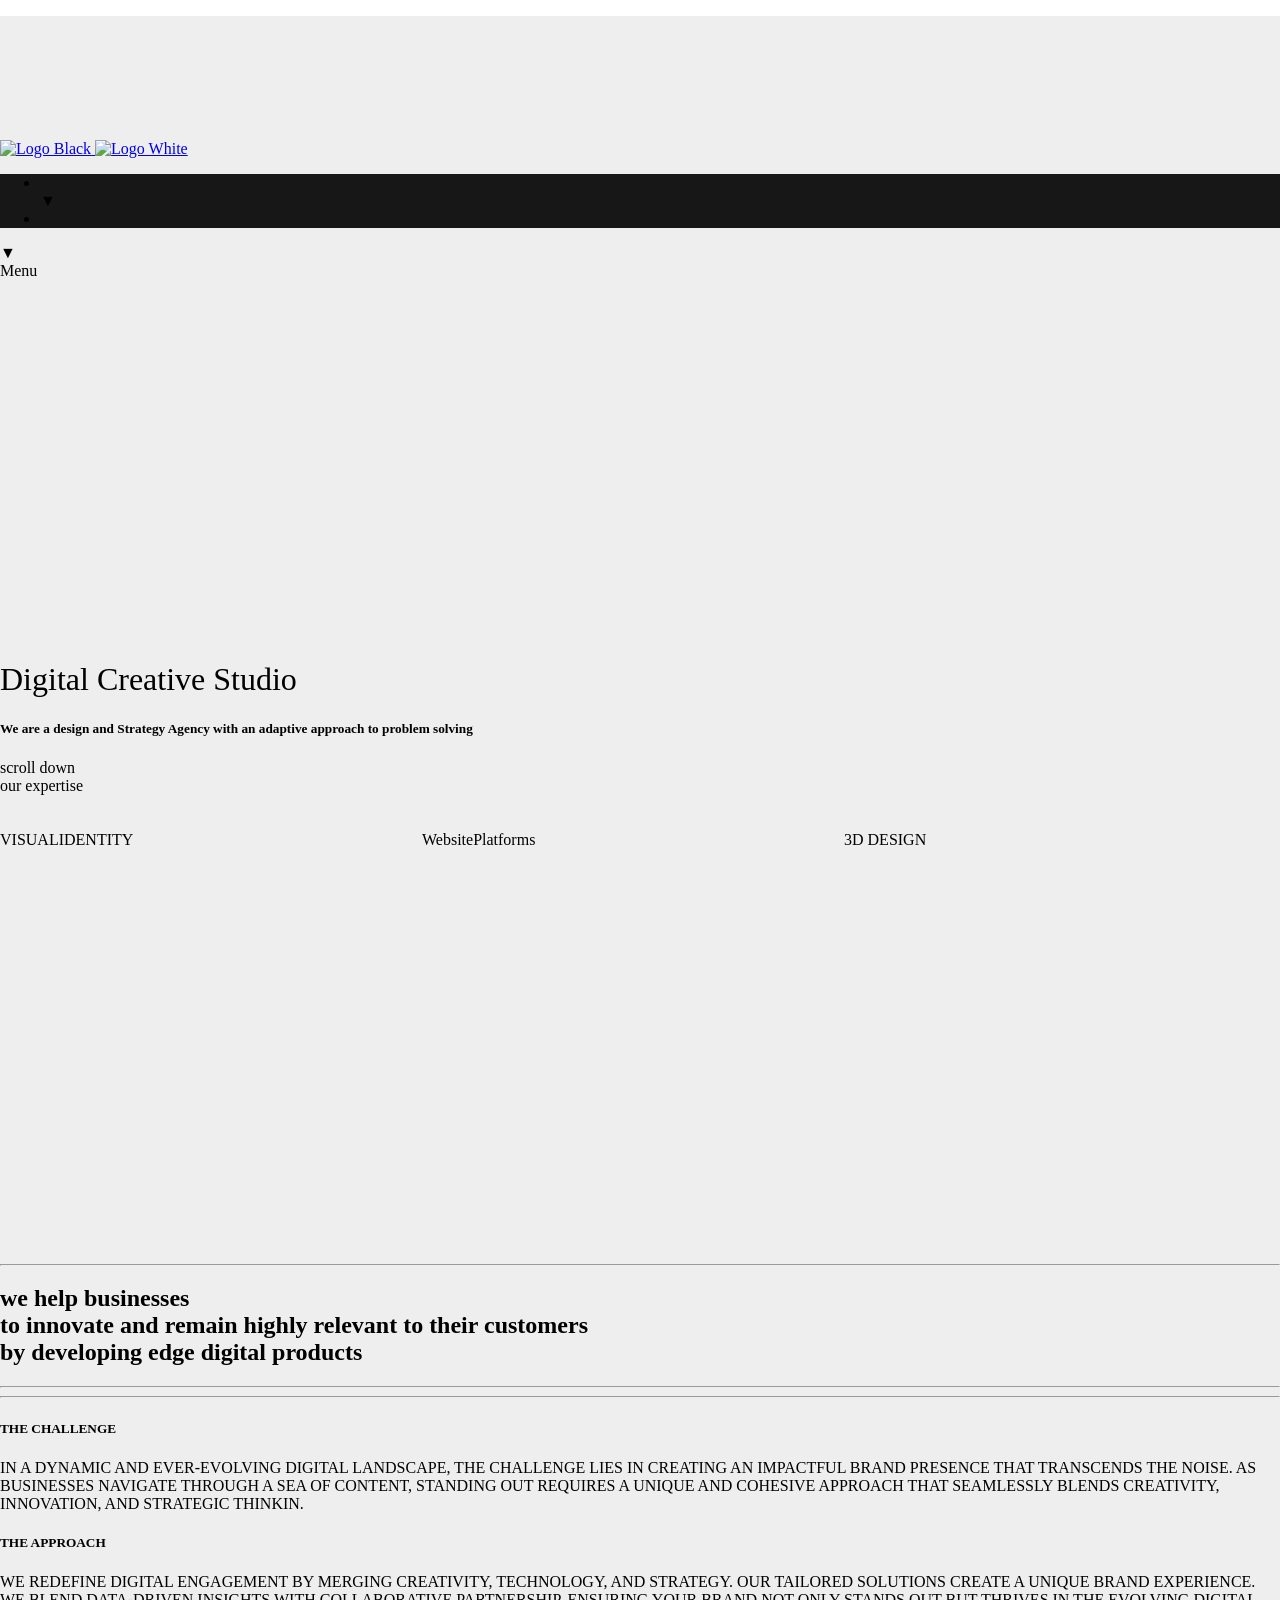
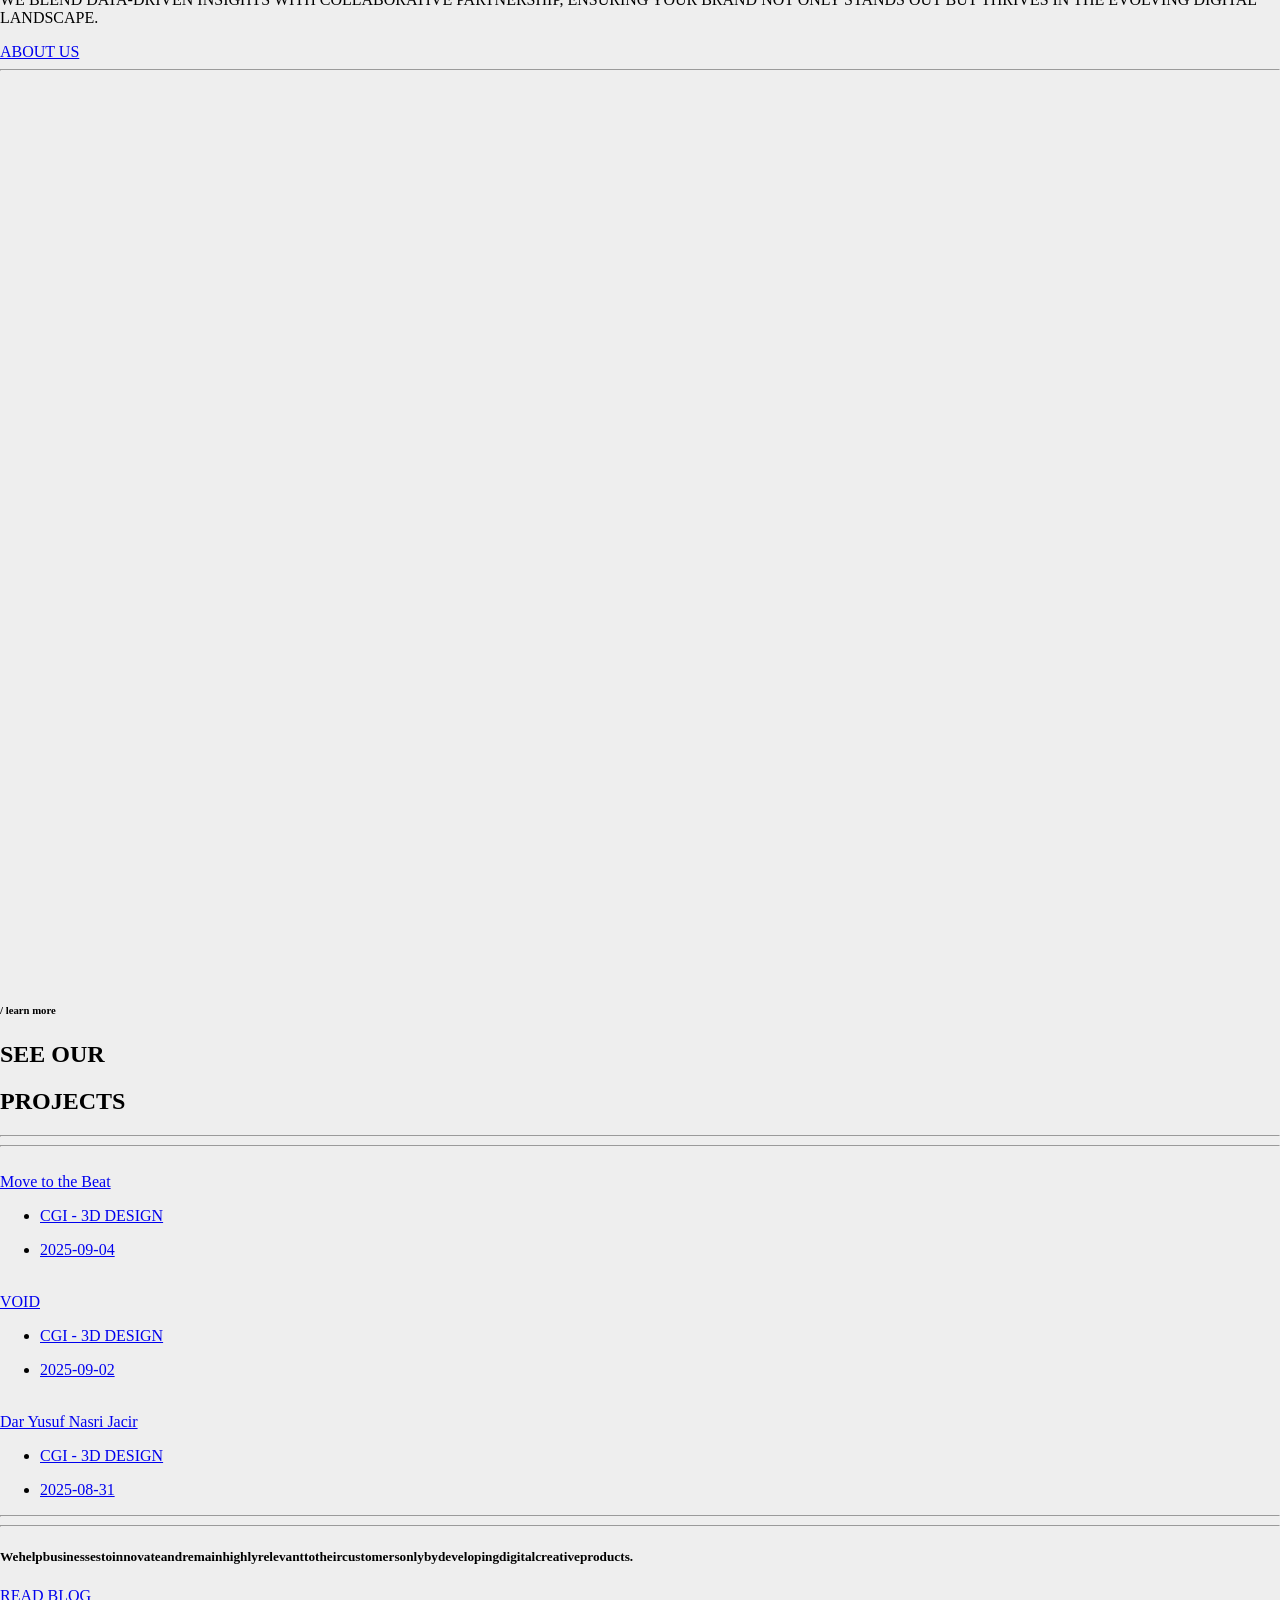
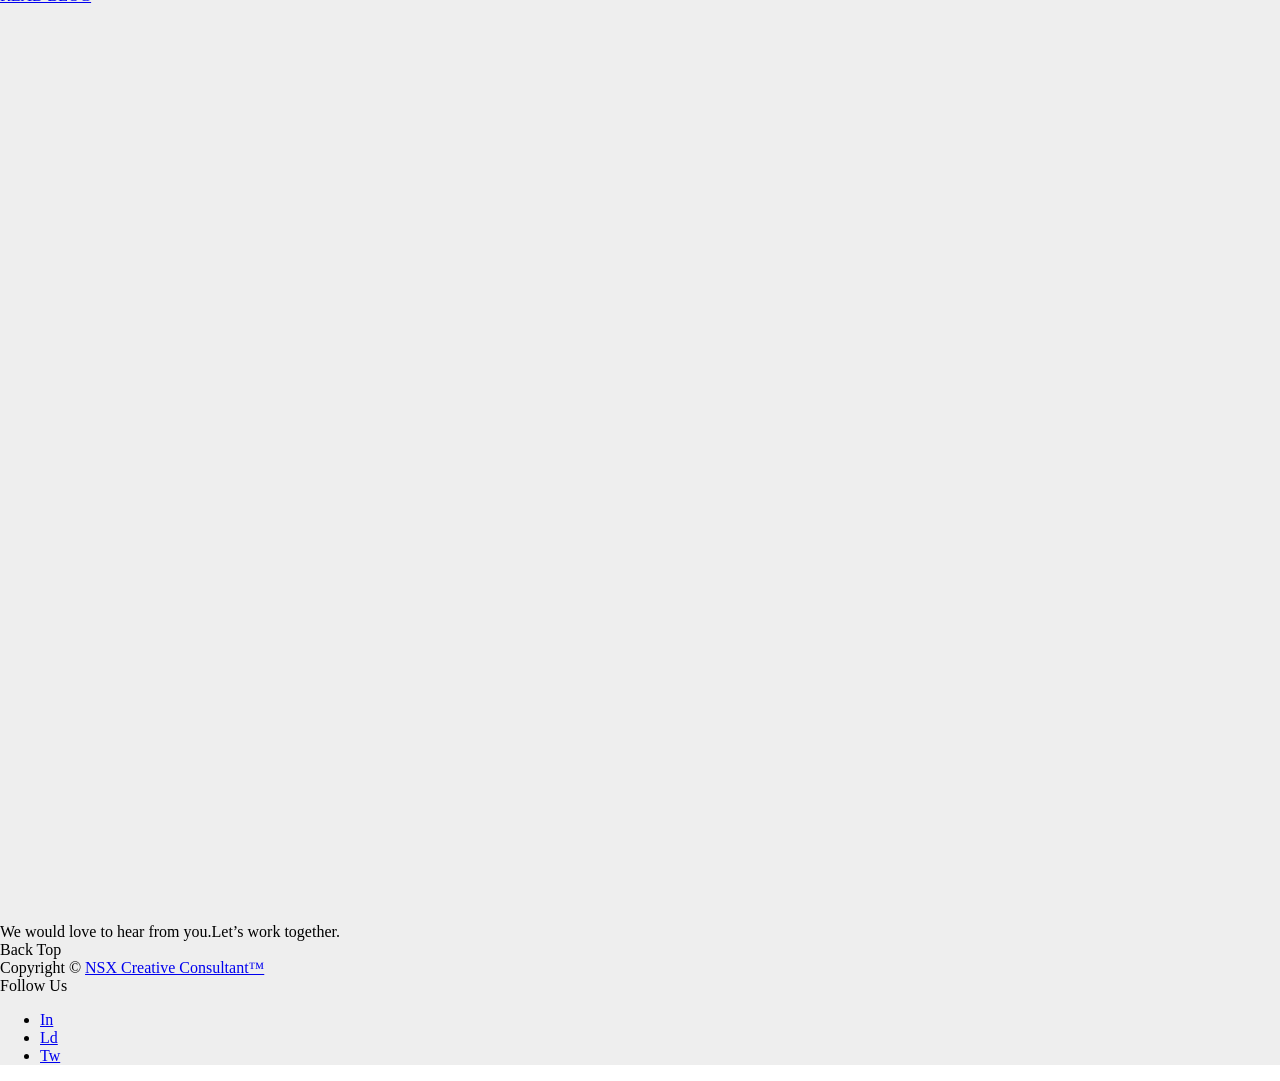
==== index.html @ f280ad97 "Add files via upload" ====
<!DOCTYPE html>
<!-- saved from url=(0024)https://nsxcreative.com/ -->
<html lang="en-US" class="vp-lazyload-enabled js flexbox canvas canvastext webgl no-touch geolocation postmessage no-websqldatabase indexeddb hashchange history draganddrop websockets rgba hsla multiplebgs backgroundsize borderimage borderradius boxshadow textshadow opacity cssanimations csscolumns cssgradients cssreflections csstransforms csstransforms3d csstransitions fontface generatedcontent video audio localstorage sessionstorage webworkers no-applicationcache svg inlinesvg smil svgclippaths" data-lt-installed="true" style="scroll-behavior: smooth;"><head><meta http-equiv="Content-Type" content="text/html; charset=UTF-8">

	
	<meta name="viewport" content="width=device-width, initial-scale=1.0">

	<meta name="robots" content="index, follow, max-image-preview:large, max-snippet:-1, max-video-preview:-1">
<link rel="alternate" href="index.html" hreflang="en">
<link rel="alternate" href="https://nsxcreative.com/es/inicio/" hreflang="es">

	<!-- This site is optimized with the Yoast SEO plugin v26.4 - https://yoast.com/wordpress/plugins/seo/ -->
	<title>Digital Studio | NSXCreative</title>
	<meta name="description" content="We help brands communicate, connect, and stand out through strategic creativity.">
	<link rel="canonical" href="index.html">
	<meta property="og:locale" content="en_US">
	<meta property="og:locale:alternate" content="es_LA">
	<meta property="og:type" content="website">
	<meta property="og:title" content="Digital Studio | NSX Creative">
	<meta property="og:description" content="We help brands communicate, connect, and stand out through strategic creativity.">
	<meta property="og:url" content="https://nsxcreative.com/">
	<meta property="og:site_name" content="NSXCreative">
	<meta property="article:modified_time" content="2025-09-28T17:06:20+00:00">
	<meta property="og:image" content="https://nsxcreative.com/wp-content/uploads/2024/05/LOGONSX.png">
	<meta property="og:image:width" content="1024">
	<meta property="og:image:height" content="1024">
	<meta property="og:image:type" content="image/png">
	<meta name="twitter:card" content="summary_large_image">
	<meta name="twitter:site" content="@NSXcreative">
	<script type="application/ld+json" class="yoast-schema-graph">{"@context":"https://schema.org","@graph":[{"@type":"WebPage","@id":"https://nsxcreative.com/","url":"https://nsxcreative.com/","name":"Digital Studio | NSXCreative","isPartOf":{"@id":"https://nsxcreative.com/#website"},"about":{"@id":"https://nsxcreative.com/#organization"},"primaryImageOfPage":{"@id":"https://nsxcreative.com/#primaryimage"},"image":{"@id":"https://nsxcreative.com/#primaryimage"},"thumbnailUrl":"https://nsxcreative.com/wp-content/uploads/2022/12/hero-bd-copia.jpg","datePublished":"2024-06-11T03:39:34+00:00","dateModified":"2025-09-28T17:06:20+00:00","description":"We help brands communicate, connect, and stand out through strategic creativity.","breadcrumb":{"@id":"https://nsxcreative.com/#breadcrumb"},"inLanguage":"en-US","potentialAction":[{"@type":"ReadAction","target":["https://nsxcreative.com/"]}]},{"@type":"ImageObject","inLanguage":"en-US","@id":"https://nsxcreative.com/#primaryimage","url":"","contentUrl":""},{"@type":"BreadcrumbList","@id":"https://nsxcreative.com/#breadcrumb","itemListElement":[{"@type":"ListItem","position":1,"name":"Portada"}]},{"@type":"WebSite","@id":"https://nsxcreative.com/#website","url":"https://nsxcreative.com/","name":"NSX Creative","description":"NSX Creative Consultant, your premier digital creative agency offering a spectrum of services tailored to elevate your brand&#039;s digital presence. From innovative design and seamless product development to captivating 3D graphics, cutting-edge web design, and dynamic audiovisual development, we bring your visions to life. With a global reach, we collaborate with clients worldwide, delivering exceptional digital solutions crafted to exceed expectations.","publisher":{"@id":"https://nsxcreative.com/#organization"},"alternateName":"NSX Creative Consultant","potentialAction":[{"@type":"SearchAction","target":{"@type":"EntryPoint","urlTemplate":"https://nsxcreative.com/?s={search_term_string}"},"query-input":{"@type":"PropertyValueSpecification","valueRequired":true,"valueName":"search_term_string"}}],"inLanguage":"en-US"},{"@type":"Organization","@id":"https://nsxcreative.com/#organization","name":"NSXCreative","alternateName":"NSX Creative Consultant","url":"https://nsxcreative.com/","logo":{"@type":"ImageObject","inLanguage":"en-US","@id":"https://nsxcreative.com/#/schema/logo/image/","url":"https://nsxcreative.com/wp-content/uploads/2023/12/logo-black.png","contentUrl":"https://nsxcreative.com/wp-content/uploads/2023/12/logo-black.png","width":313,"height":105,"caption":"NSXCreative"},"image":{"@id":"https://nsxcreative.com/#/schema/logo/image/"},"sameAs":["https://x.com/NSXcreative","https://www.instagram.com/nsx_creative_consultant/"]}]}</script>
	<!-- / Yoast SEO plugin. -->


<link rel="dns-prefetch" href="https://fonts.googleapis.com/">
<link rel="dns-prefetch" href="https://www.googletagmanager.com/">
<link rel="alternate" type="application/rss+xml" title="NSXCreative » Feed" href="https://nsxcreative.com/feed/">
<link rel="alternate" type="application/rss+xml" title="NSXCreative » Comments Feed" href="https://nsxcreative.com/comments/feed/">
<link rel="alternate" title="oEmbed (JSON)" type="application/json+oembed" href="https://nsxcreative.com/wp-json/oembed/1.0/embed?url=https%3A%2F%2Fnsxcreative.com%2F">
<link rel="alternate" title="oEmbed (XML)" type="text/xml+oembed" href="https://nsxcreative.com/wp-json/oembed/1.0/embed?url=https%3A%2F%2Fnsxcreative.com%2F&amp;format=xml">
<style id="wp-img-auto-sizes-contain-inline-css">
img:is([sizes=auto i],[sizes^="auto," i]){contain-intrinsic-size:3000px 1500px}
/*# sourceURL=wp-img-auto-sizes-contain-inline-css */
</style>

<style id="cf-frontend-style-inline-css">
@font-face {
	font-family: 'HELVETICA REGULAR';
	font-weight: 400;
	src: url('https://nsxcreative.com/wp-content/uploads/2024/01/Helvetica.ttf') format('truetype');
}
@font-face {
	font-family: 'HELVETICA BOLD';
	font-weight: 300;
	src: url('https://nsxcreative.com/wp-content/uploads/2024/01/Helvetica-Bold.ttf') format('truetype');
}
@font-face {
	font-family: 'INTEGRA REG';
	font-weight: 400;
}
@font-face {
	font-family: 'INTEGRA REG';
	font-weight: 400;
	src: url('https://nsxcreative.com/wp-content/uploads/2024/01/Fontspring-DEMO-integralcf-regular.otf') format('OpenType');
}
@font-face {
	font-family: 'integra';
	font-weight: 400;
	src: url('https://nsxcreative.com/wp-content/uploads/2024/01/Fontspring-DEMO-integralcf-medium.otf') format('OpenType');
}
/*# sourceURL=cf-frontend-style-inline-css */
</style>
<style id="wp-emoji-styles-inline-css">

	img.wp-smiley, img.emoji {
		display: inline !important;
		border: none !important;
		box-shadow: none !important;
		height: 1em !important;
		width: 1em !important;
		margin: 0 0.07em !important;
		vertical-align: -0.1em !important;
		background: none !important;
		padding: 0 !important;
	}
/*# sourceURL=wp-emoji-styles-inline-css */
</style>
<style id="classic-theme-styles-inline-css">
/*! This file is auto-generated */
.wp-block-button__link{color:#fff;background-color:#32373c;border-radius:9999px;box-shadow:none;text-decoration:none;padding:calc(.667em + 2px) calc(1.333em + 2px);font-size:1.125em}.wp-block-file__button{background:#32373c;color:#fff;text-decoration:none}
/*# sourceURL=/wp-includes/css/classic-themes.min.css */
</style>
<link rel="stylesheet" id="visual-portfolio-block-filter-by-category-css" href="./assets/style.css" media="all">
<link rel="stylesheet" id="visual-portfolio-block-pagination-css" href="./assets/style(1).css" media="all">
<link rel="stylesheet" id="visual-portfolio-block-sort-css" href="./assets/style(2).css" media="all">
<style id="global-styles-inline-css">
:root{--wp--preset--aspect-ratio--square: 1;--wp--preset--aspect-ratio--4-3: 4/3;--wp--preset--aspect-ratio--3-4: 3/4;--wp--preset--aspect-ratio--3-2: 3/2;--wp--preset--aspect-ratio--2-3: 2/3;--wp--preset--aspect-ratio--16-9: 16/9;--wp--preset--aspect-ratio--9-16: 9/16;--wp--preset--color--black: #000000;--wp--preset--color--cyan-bluish-gray: #abb8c3;--wp--preset--color--white: #ffffff;--wp--preset--color--pale-pink: #f78da7;--wp--preset--color--vivid-red: #cf2e2e;--wp--preset--color--luminous-vivid-orange: #ff6900;--wp--preset--color--luminous-vivid-amber: #fcb900;--wp--preset--color--light-green-cyan: #7bdcb5;--wp--preset--color--vivid-green-cyan: #00d084;--wp--preset--color--pale-cyan-blue: #8ed1fc;--wp--preset--color--vivid-cyan-blue: #0693e3;--wp--preset--color--vivid-purple: #9b51e0;--wp--preset--gradient--vivid-cyan-blue-to-vivid-purple: linear-gradient(135deg,rgb(6,147,227) 0%,rgb(155,81,224) 100%);--wp--preset--gradient--light-green-cyan-to-vivid-green-cyan: linear-gradient(135deg,rgb(122,220,180) 0%,rgb(0,208,130) 100%);--wp--preset--gradient--luminous-vivid-amber-to-luminous-vivid-orange: linear-gradient(135deg,rgb(252,185,0) 0%,rgb(255,105,0) 100%);--wp--preset--gradient--luminous-vivid-orange-to-vivid-red: linear-gradient(135deg,rgb(255,105,0) 0%,rgb(207,46,46) 100%);--wp--preset--gradient--very-light-gray-to-cyan-bluish-gray: linear-gradient(135deg,rgb(238,238,238) 0%,rgb(169,184,195) 100%);--wp--preset--gradient--cool-to-warm-spectrum: linear-gradient(135deg,rgb(74,234,220) 0%,rgb(151,120,209) 20%,rgb(207,42,186) 40%,rgb(238,44,130) 60%,rgb(251,105,98) 80%,rgb(254,248,76) 100%);--wp--preset--gradient--blush-light-purple: linear-gradient(135deg,rgb(255,206,236) 0%,rgb(152,150,240) 100%);--wp--preset--gradient--blush-bordeaux: linear-gradient(135deg,rgb(254,205,165) 0%,rgb(254,45,45) 50%,rgb(107,0,62) 100%);--wp--preset--gradient--luminous-dusk: linear-gradient(135deg,rgb(255,203,112) 0%,rgb(199,81,192) 50%,rgb(65,88,208) 100%);--wp--preset--gradient--pale-ocean: linear-gradient(135deg,rgb(255,245,203) 0%,rgb(182,227,212) 50%,rgb(51,167,181) 100%);--wp--preset--gradient--electric-grass: linear-gradient(135deg,rgb(202,248,128) 0%,rgb(113,206,126) 100%);--wp--preset--gradient--midnight: linear-gradient(135deg,rgb(2,3,129) 0%,rgb(40,116,252) 100%);--wp--preset--font-size--small: 13px;--wp--preset--font-size--medium: 20px;--wp--preset--font-size--large: 36px;--wp--preset--font-size--x-large: 42px;--wp--preset--spacing--20: 0.44rem;--wp--preset--spacing--30: 0.67rem;--wp--preset--spacing--40: 1rem;--wp--preset--spacing--50: 1.5rem;--wp--preset--spacing--60: 2.25rem;--wp--preset--spacing--70: 3.38rem;--wp--preset--spacing--80: 5.06rem;--wp--preset--shadow--natural: 6px 6px 9px rgba(0, 0, 0, 0.2);--wp--preset--shadow--deep: 12px 12px 50px rgba(0, 0, 0, 0.4);--wp--preset--shadow--sharp: 6px 6px 0px rgba(0, 0, 0, 0.2);--wp--preset--shadow--outlined: 6px 6px 0px -3px rgb(255, 255, 255), 6px 6px rgb(0, 0, 0);--wp--preset--shadow--crisp: 6px 6px 0px rgb(0, 0, 0);}:where(body) { margin: 0; }:where(.is-layout-flex){gap: 0.5em;}:where(.is-layout-grid){gap: 0.5em;}body .is-layout-flex{display: flex;}.is-layout-flex{flex-wrap: wrap;align-items: center;}.is-layout-flex > :is(*, div){margin: 0;}body .is-layout-grid{display: grid;}.is-layout-grid > :is(*, div){margin: 0;}body{padding-top: 0px;padding-right: 0px;padding-bottom: 0px;padding-left: 0px;}:root :where(.wp-element-button, .wp-block-button__link){background-color: #32373c;border-width: 0;color: #fff;font-family: inherit;font-size: inherit;font-style: inherit;font-weight: inherit;letter-spacing: inherit;line-height: inherit;padding-top: calc(0.667em + 2px);padding-right: calc(1.333em + 2px);padding-bottom: calc(0.667em + 2px);padding-left: calc(1.333em + 2px);text-decoration: none;text-transform: inherit;}.has-black-color{color: var(--wp--preset--color--black) !important;}.has-cyan-bluish-gray-color{color: var(--wp--preset--color--cyan-bluish-gray) !important;}.has-white-color{color: var(--wp--preset--color--white) !important;}.has-pale-pink-color{color: var(--wp--preset--color--pale-pink) !important;}.has-vivid-red-color{color: var(--wp--preset--color--vivid-red) !important;}.has-luminous-vivid-orange-color{color: var(--wp--preset--color--luminous-vivid-orange) !important;}.has-luminous-vivid-amber-color{color: var(--wp--preset--color--luminous-vivid-amber) !important;}.has-light-green-cyan-color{color: var(--wp--preset--color--light-green-cyan) !important;}.has-vivid-green-cyan-color{color: var(--wp--preset--color--vivid-green-cyan) !important;}.has-pale-cyan-blue-color{color: var(--wp--preset--color--pale-cyan-blue) !important;}.has-vivid-cyan-blue-color{color: var(--wp--preset--color--vivid-cyan-blue) !important;}.has-vivid-purple-color{color: var(--wp--preset--color--vivid-purple) !important;}.has-black-background-color{background-color: var(--wp--preset--color--black) !important;}.has-cyan-bluish-gray-background-color{background-color: var(--wp--preset--color--cyan-bluish-gray) !important;}.has-white-background-color{background-color: var(--wp--preset--color--white) !important;}.has-pale-pink-background-color{background-color: var(--wp--preset--color--pale-pink) !important;}.has-vivid-red-background-color{background-color: var(--wp--preset--color--vivid-red) !important;}.has-luminous-vivid-orange-background-color{background-color: var(--wp--preset--color--luminous-vivid-orange) !important;}.has-luminous-vivid-amber-background-color{background-color: var(--wp--preset--color--luminous-vivid-amber) !important;}.has-light-green-cyan-background-color{background-color: var(--wp--preset--color--light-green-cyan) !important;}.has-vivid-green-cyan-background-color{background-color: var(--wp--preset--color--vivid-green-cyan) !important;}.has-pale-cyan-blue-background-color{background-color: var(--wp--preset--color--pale-cyan-blue) !important;}.has-vivid-cyan-blue-background-color{background-color: var(--wp--preset--color--vivid-cyan-blue) !important;}.has-vivid-purple-background-color{background-color: var(--wp--preset--color--vivid-purple) !important;}.has-black-border-color{border-color: var(--wp--preset--color--black) !important;}.has-cyan-bluish-gray-border-color{border-color: var(--wp--preset--color--cyan-bluish-gray) !important;}.has-white-border-color{border-color: var(--wp--preset--color--white) !important;}.has-pale-pink-border-color{border-color: var(--wp--preset--color--pale-pink) !important;}.has-vivid-red-border-color{border-color: var(--wp--preset--color--vivid-red) !important;}.has-luminous-vivid-orange-border-color{border-color: var(--wp--preset--color--luminous-vivid-orange) !important;}.has-luminous-vivid-amber-border-color{border-color: var(--wp--preset--color--luminous-vivid-amber) !important;}.has-light-green-cyan-border-color{border-color: var(--wp--preset--color--light-green-cyan) !important;}.has-vivid-green-cyan-border-color{border-color: var(--wp--preset--color--vivid-green-cyan) !important;}.has-pale-cyan-blue-border-color{border-color: var(--wp--preset--color--pale-cyan-blue) !important;}.has-vivid-cyan-blue-border-color{border-color: var(--wp--preset--color--vivid-cyan-blue) !important;}.has-vivid-purple-border-color{border-color: var(--wp--preset--color--vivid-purple) !important;}.has-vivid-cyan-blue-to-vivid-purple-gradient-background{background: var(--wp--preset--gradient--vivid-cyan-blue-to-vivid-purple) !important;}.has-light-green-cyan-to-vivid-green-cyan-gradient-background{background: var(--wp--preset--gradient--light-green-cyan-to-vivid-green-cyan) !important;}.has-luminous-vivid-amber-to-luminous-vivid-orange-gradient-background{background: var(--wp--preset--gradient--luminous-vivid-amber-to-luminous-vivid-orange) !important;}.has-luminous-vivid-orange-to-vivid-red-gradient-background{background: var(--wp--preset--gradient--luminous-vivid-orange-to-vivid-red) !important;}.has-very-light-gray-to-cyan-bluish-gray-gradient-background{background: var(--wp--preset--gradient--very-light-gray-to-cyan-bluish-gray) !important;}.has-cool-to-warm-spectrum-gradient-background{background: var(--wp--preset--gradient--cool-to-warm-spectrum) !important;}.has-blush-light-purple-gradient-background{background: var(--wp--preset--gradient--blush-light-purple) !important;}.has-blush-bordeaux-gradient-background{background: var(--wp--preset--gradient--blush-bordeaux) !important;}.has-luminous-dusk-gradient-background{background: var(--wp--preset--gradient--luminous-dusk) !important;}.has-pale-ocean-gradient-background{background: var(--wp--preset--gradient--pale-ocean) !important;}.has-electric-grass-gradient-background{background: var(--wp--preset--gradient--electric-grass) !important;}.has-midnight-gradient-background{background: var(--wp--preset--gradient--midnight) !important;}.has-small-font-size{font-size: var(--wp--preset--font-size--small) !important;}.has-medium-font-size{font-size: var(--wp--preset--font-size--medium) !important;}.has-large-font-size{font-size: var(--wp--preset--font-size--large) !important;}.has-x-large-font-size{font-size: var(--wp--preset--font-size--x-large) !important;}
:root :where(.wp-block-icon svg){width: 24px;}
:where(.wp-block-post-template.is-layout-flex){gap: 1.25em;}:where(.wp-block-post-template.is-layout-grid){gap: 1.25em;}
:where(.wp-block-term-template.is-layout-flex){gap: 1.25em;}:where(.wp-block-term-template.is-layout-grid){gap: 1.25em;}
:where(.wp-block-columns.is-layout-flex){gap: 2em;}:where(.wp-block-columns.is-layout-grid){gap: 2em;}
:root :where(.wp-block-pullquote){font-size: 1.5em;line-height: 1.6;}
:where(.wp-block-visual-portfolio-loop.is-layout-flex){gap: 1.25em;}:where(.wp-block-visual-portfolio-loop.is-layout-grid){gap: 1.25em;}
/*# sourceURL=global-styles-inline-css */
</style>
<link rel="stylesheet" id="contact-form-7-css" href="./assets/styles.css" media="all">
<link rel="stylesheet" id="harington-content-css" href="./assets/content.css" media="all">
<link rel="stylesheet" id="harington-showcase-css" href="./assets/showcase.css" media="all">
<link rel="stylesheet" id="harington-portfolio-css" href="./assets/portfolio.css" media="all">
<link rel="stylesheet" id="harington-blog-css" href="./assets/blog.css" media="all">
<link rel="stylesheet" id="harington-shortcodes-css" href="./assets/shortcodes.css" media="all">
<link rel="stylesheet" id="harington-assets-css" href="./assets/assets.css" media="all">
<link rel="stylesheet" id="harington-style-wp-css" href="./assets/style-wp.css" media="all">
<link rel="stylesheet" id="harington-page-builders-css" href="./assets/page-builders.css" media="all">
<link rel="stylesheet" id="harington-theme-css" href="./assets/style(3).css" media="all">
<style id="harington-theme-inline-css">
 .slide-title, .hero-title, .next-hero-title, article .post-title, .blog-numbers, .page-numbers, .post-prev-caption, .post-next-caption, .team-member {font-family: "integra"; font-weight: 400; font-style: normal; } p, #ball p, .accordion .accordion-content { font-family: "HELVETICA REGULAR"; font-weight: 400; font-style: normal; } @media all and (min-width: 1025px) { .fullscreen-menu .flexnav li a { font-family: "INTEGRA REG"; font-weight: 400; font-style: normal; } }
/*# sourceURL=harington-theme-inline-css */
</style>
<link rel="stylesheet" id="fontawesome-css" href="./assets/all.min.css" media="all">
<link rel="stylesheet" id="harington-main-font-css" href="./assets/css" media="all">
<link rel="stylesheet" id="harington-secondary-font-css" href="./assets/css(1)" media="all">
<link rel="stylesheet" id="elementor-frontend-css" href="./assets/frontend.min.css" media="all">
<link rel="stylesheet" id="elementor-post-7-css" href="./assets/post-7.css" media="all">
<link rel="stylesheet" id="widget-spacer-css" href="./assets/widget-spacer.min.css" media="all">
<link rel="stylesheet" id="elementor-post-4420-css" href="./assets/post-4420.css" media="all">
<link rel="stylesheet" id="elementor-gf-local-roboto-css" href="./assets/roboto.css" media="all">
<link rel="stylesheet" id="elementor-gf-local-robotoslab-css" href="./assets/robotoslab.css" media="all">
<script id="jquery-core-js" src="./assets/jquery.min.js"></script>
<script id="jquery-migrate-js" src="./assets/jquery-migrate.min.js"></script>
<link rel="https://api.w.org/" href="https://nsxcreative.com/wp-json/"><link rel="alternate" title="JSON" type="application/json" href="https://nsxcreative.com/wp-json/wp/v2/pages/4420"><link rel="EditURI" type="application/rsd+xml" title="RSD" href="https://nsxcreative.com/xmlrpc.php?rsd">
<meta name="generator" content="WordPress 7.0">
<link rel="shortlink" href="index.html">
<meta name="generator" content="Site Kit by Google 1.136.0"><script type="text/javascript">
/* <![CDATA[ */
var VPData = {"version":"3.3.16","pro":false,"__":{"couldnt_retrieve_vp":"Couldn't retrieve Visual Portfolio ID.","pswp_close":"Close (Esc)","pswp_share":"Share","pswp_fs":"Toggle fullscreen","pswp_zoom":"Zoom in\/out","pswp_prev":"Previous (arrow left)","pswp_next":"Next (arrow right)","pswp_share_fb":"Share on Facebook","pswp_share_tw":"Tweet","pswp_share_x":"X","pswp_share_pin":"Pin it","pswp_download":"Download","fancybox_close":"Close","fancybox_next":"Next","fancybox_prev":"Previous","fancybox_error":"The requested content cannot be loaded. <br \/> Please try again later.","fancybox_play_start":"Start slideshow","fancybox_play_stop":"Pause slideshow","fancybox_full_screen":"Full screen","fancybox_thumbs":"Thumbnails","fancybox_download":"Download","fancybox_share":"Share","fancybox_zoom":"Zoom"},"settingsPopupGallery":{"enable_on_wordpress_images":false,"vendor":"fancybox","deep_linking":false,"deep_linking_url_to_share_images":false,"show_arrows":true,"show_counter":true,"show_zoom_button":true,"show_fullscreen_button":true,"show_share_button":true,"show_close_button":true,"show_thumbs":true,"show_download_button":false,"show_slideshow":false,"click_to_zoom":true,"restore_focus":true},"screenSizes":[320,576,768,992,1200]};
/* ]]> */
</script>
		<noscript>
			<style type="text/css">
				.vp-portfolio__preloader-wrap{display:none}.vp-portfolio__filter-wrap,.vp-portfolio__items-wrap,.vp-portfolio__pagination-wrap,.vp-portfolio__sort-wrap{opacity:1;visibility:visible}.vp-portfolio__item .vp-portfolio__item-img noscript+img,.vp-portfolio__thumbnails-wrap{display:none}
			</style>
		</noscript>
		<meta name="generator" content="Elementor 4.1.4; features: e_font_icon_svg, additional_custom_breakpoints; settings: css_print_method-external, google_font-enabled, font_display-swap">
			<style>
				.e-con.e-parent:nth-of-type(n+4):not(.e-lazyloaded):not(.e-no-lazyload),
				.e-con.e-parent:nth-of-type(n+4):not(.e-lazyloaded):not(.e-no-lazyload) * {
					background-image: none !important;
				}
				@media screen and (max-height: 1024px) {
					.e-con.e-parent:nth-of-type(n+3):not(.e-lazyloaded):not(.e-no-lazyload),
					.e-con.e-parent:nth-of-type(n+3):not(.e-lazyloaded):not(.e-no-lazyload) * {
						background-image: none !important;
					}
				}
				@media screen and (max-height: 640px) {
					.e-con.e-parent:nth-of-type(n+2):not(.e-lazyloaded):not(.e-no-lazyload),
					.e-con.e-parent:nth-of-type(n+2):not(.e-lazyloaded):not(.e-no-lazyload) * {
						background-image: none !important;
					}
				}
			</style>
					<style type="text/css">
			/* If html does not have either class, do not show lazy loaded images. */
			html:not(.vp-lazyload-enabled):not(.js) .vp-lazyload {
				display: none;
			}
		</style>
		<script>
			document.documentElement.classList.add(
				'vp-lazyload-enabled'
			);
		</script>
		<link rel="icon" href="https://nsxcreative.com/wp-content/uploads/2024/01/cropped-favicon-copia-32x32.png" sizes="32x32">
<link rel="icon" href="https://nsxcreative.com/wp-content/uploads/2024/01/cropped-favicon-copia-192x192.png" sizes="192x192">
<link rel="apple-touch-icon" href="https://nsxcreative.com/wp-content/uploads/2024/01/cropped-favicon-copia-180x180.png">
<meta name="msapplication-TileImage" content="https://nsxcreative.com/wp-content/uploads/2024/01/cropped-favicon-copia-270x270.png">
<style id="wp-custom-css">

@media only screen and (max-width: 1466px){
      #hero-caption {
          padding-top: 360px;
      }

}


/* Adjust font size for 'Work' and 'Contact' */
@media (max-width: 768px) {
    /* Target only top-level menu items (Work and Contact) */
    .menu-item a:not(.sub-menu a) {
        font-size: 35px !important; /* Adjust size as needed */
        line-height: 1.2 !important;
    }

    /* Keep submenu items smaller or at a specific size */
    .sub-menu li a {
        font-size: 30px !important; /* Adjust as needed */
    }
}

/* Adjust spacing between submenu items */
@media (max-width: 768px) {
    .sub-menu li {
        margin-bottom: 10px !important; /* Adjust the space between items */
    }
}

/* Adjust the space between 'WORK' and 'VISUAL IDENTITY' */
@media (max-width: 768px) {
    .menu-item-4147 > ul.sub-menu { /* Replace 4147 with your "WORK" item ID if needed */
        margin-top: 16px !important; /* Adjust the space above the submenu */
    }
}

.video-container {
  position: relative;
  width: 100%;
  height: 100vh;
  overflow: hidden;
}

.video-container video {
  position: absolute;
  top: 50%;
  left: 50%;
  min-width: 100%;
  min-height: 100%;
  width: auto;
  height: auto;
  transform: translate(-50%, -50%);
  object-fit: cover;
  z-index: 1;
}

.overlay-content {
  position: relative;
  z-index: 2;
  text-align: center;
  padding-top: 30vh;
}

#comments {
  display: none !important;
}



</style>
<script src="./assets/wp-emoji-release.min.js" defer=""></script></head>

<body class="home wp-singular page-template-default page page-id-4420 wp-embed-responsive wp-theme-harington hero-below-caption disable-ajaxload uppercase-text elementor-default elementor-kit-7 elementor-page elementor-page-4420 e--ua-blink e--ua-chrome e--ua-mac e--ua-webkit header-visible" data-primary-color="#e2e2e2" style="" data-elementor-device-mode="desktop">
		<script>
			(function($) {
				if (!$) {
					return;
				}

				// Previously we added this code on Elementor pages only,
				// but sometimes Lightbox enabled globally and it still conflicting with our galleries.
				// if (!$('.elementor-page').length) {
				//     return;
				// }

				function addDataAttribute($items) {
					$items.find('.vp-portfolio__item a:not([data-elementor-open-lightbox])').each(function () {
						if (/\.(png|jpe?g|gif|svg|webp)(\?.*)?$/i.test(this.href)) {
							this.dataset.elementorOpenLightbox = 'no';
						}
					});
				}

				$(document).on('init.vpf', function(event, vpObject) {
					if ('vpf' !== event.namespace) {
						return;
					}

					addDataAttribute(vpObject.$item);
				});
				$(document).on('addItems.vpf', function(event, vpObject, $items) {
					if ('vpf' !== event.namespace) {
						return;
					}

					addDataAttribute($items);
				});
			})(window.jQuery);
		</script>
		
	<main style="background-color: rgb(238, 238, 238);">
				<!-- Preloader -->
		
		<!--/Preloader -->
		
		<!--Cd-main-content -->
		<div class="preloader-wrap" data-firstline="Stay" data-secondline="Relaxed" style="translate: none; rotate: none; scale: none; transform: translate(0%, -101%); opacity: 0; visibility: hidden;">
						
			<div class="outer">
				<div class="inner"> 
				
					<div class="trackbar">
												
												
						<ul class="preloader-intro" style="translate: none; rotate: none; scale: none; transform: translate(0px, -400px); opacity: 1;">
														<li class="preloader-list">bold</li>
														<li class="preloader-list">brave</li>
														<li class="preloader-list">iconic</li>
														<li class="preloader-list">simple</li>
														<li class="preloader-list">louder</li>
													</ul><div class="loadbar"></div>
					</div>

					<div class="percentage-wrapper"><div class="percentage" id="precent" style="translate: none; rotate: none; scale: none; transform: translate(0px, -10px); opacity: 0;"></div></div>
					
					
				<div class="percentage-intro" style="translate: none; rotate: none; scale: none; transform: translate(0px, -10px); opacity: 0;">Loaded</div></div>
			</div>
			
		</div><div class="cd-index cd-main-content">

		
		
				
				
					<!-- Page Content -->
			<div id="page-content" class="dark-content with-elementor" data-bgcolor="#eeeeee">
		
				<!-- Header -->
		<header class="invert-header classic-menu" data-menucolor="#171717">
			<div id="header-container" style="opacity: 1;">

				<!-- Logo -->
				<div id="logo" class="hide-ball">
					<a class="ajax-link" data-type="page-transition" href="index.html">
						<img class="black-logo" src="./assets/logo-black.png" alt="Logo Black">
						<img class="white-logo" src="./assets/logo-white.png" alt="Logo White">
					</a>
				</div>
				<!--/Logo -->
				
								
							<nav class="menu-main-menu-container" style="background-color: rgb(23, 23, 23);"><div class="nav-height"><div class="outer"><div class="inner"><ul id="menu-main-menu" data-breakpoint="1025" class="flexnav menu with-js opacity lg-screen"><li id="menu-item-4147" class="menu-item menu-item-type-custom menu-item-object-custom menu-item-has-children menu-item-4147 link menu-timeline item-with-ul"><a><div class="before-span" style="translate: none; rotate: none; scale: none; opacity: 0; transform: translate(0px, 120px);"><span data-hover="WORK">WORK</span></div></a>
<ul class="sub-menu" style="display: none;">
	<li id="menu-item-4146" class="menu-item menu-item-type-custom menu-item-object-custom menu-item-4146 link"><a href="visual-identity/index.html">VISUAL IDENTITY</a></li>
	<li id="menu-item-4145" class="menu-item menu-item-type-custom menu-item-object-custom menu-item-4145 link"><a href="web-design/index.html">WEB DESIGN</a></li>
	<li id="menu-item-4144" class="menu-item menu-item-type-custom menu-item-object-custom menu-item-4144 link"><a href="3d-design/index.html">3D DESIGN</a></li>
	<li id="menu-item-4143" class="menu-item menu-item-type-custom menu-item-object-custom menu-item-4143 link"><a href="graphic-design/index.html">GRAPHIC DESIGN</a></li>
</ul>
<span class="touch-button"><i class="navicon">▼</i></span></li>
<li id="menu-item-4154" class="menu-item menu-item-type-post_type menu-item-object-page menu-item-4154 link menu-timeline"><a href="contact/index.html" data-type="page-transition" class="ajax-link"><div class="before-span" style="translate: none; rotate: none; scale: none; opacity: 0; transform: translate(0px, 120px);"><span data-hover="Contact">Contact</span></div></a></li>
</ul></div></div></div></nav>				<!-- Menu Burger -->
				<div class="button-wrap right menu burger-lines">
					<div class="icon-wrap parallax-wrap">
						<div class="button-icon parallax-element">
							<div id="burger-wrapper">
								<div id="menu-burger">
									<span></span>
									<span></span>
									<span></span>
								</div>
							<span class="touch-button"><i class="navicon">▼</i></span></div>
						</div>
					</div>
					<div class="button-text sticky right"><span data-hover="Menu">Menu</span></div>
				</div>
				<!--/Menu Burger -->

											</div>
		</header>
		<!--/Header -->

		
				
		<div id="content-scroll">

		<!-- Main -->
		<div id="main" style="opacity: 1;">
		
		
		
		<!-- Hero Section -->
		<div id="hero">
			<div id="hero-styles">
				<div id="hero-caption" class="content-full-width content-full-width text-align-left indent-title parallax-scroll-caption">
					<div class="inner">
						<div class="hero-title-wrapper">
							<h1 class="hero-title"><span style="translate: none; rotate: none; scale: none; opacity: 1; transform: translate(0px, 0px);">Digital </span><span style="translate: none; rotate: none; scale: none; opacity: 1; transform: translate(0px, 0px);">Creative </span><span style="translate: none; rotate: none; scale: none; opacity: 1; transform: translate(0px, 0px);">Studio</span></h1>
						</div>
												<div class="hero-subtitle-wrapper">
							<h5 class="hero-subtitle"><span style="translate: none; rotate: none; scale: none; opacity: 1; transform: translate(0px, 0px);">We are a design and Strategy Agency with an adaptive approach to problem solving</span></h5>
						</div>
											</div>
				</div>
				<div id="hero-footer">
					<div class="hero-footer-left" style="translate: none; rotate: none; scale: none; opacity: 1; transform: translate3d(0px, 0px, 0px);">
												<div class="button-wrap right scroll-down">
							<div class="icon-wrap parallax-wrap">
								<div class="button-icon parallax-element">
									<i class="arrow-icon-down"></i>
								</div>
							</div>
							<div class="button-text sticky right"><span data-hover="scroll down">scroll down</span></div>
						</div>
											</div>
										<div class="hero-footer-right" style="translate: none; rotate: none; scale: none; opacity: 1; transform: translate3d(0px, 0px, 0px);">
						<div id="info-text">our expertise</div>
					</div>
									</div>
			</div>
		</div>
		<!--/Hero Section -->
		
			<!-- Main Content --> 
			<div id="main-content" class="portfolio-page">
				<div id="main-page-content" class="content-max-width" style="opacity: 1;">
					
							<div data-elementor-type="wp-page" data-elementor-id="4420" class="elementor elementor-4420">
						<section class="elementor-section elementor-top-section elementor-element elementor-element-5d2ce7d row_padding_bottom elementor-full-width content-max-width light-section inherit-header-color elementor-section-height-default elementor-section-height-default" data-id="5d2ce7d" data-element_type="section" data-e-type="section" data-settings="{&quot;background_background&quot;:&quot;classic&quot;}">
						<div class="elementor-container elementor-column-gap-no">
					<div class="elementor-column elementor-col-100 elementor-top-column elementor-element elementor-element-13b1d7d" data-id="13b1d7d" data-element_type="column" data-e-type="column">
			<div class="elementor-widget-wrap elementor-element-populated">
						<div class="elementor-element elementor-element-d7cac32 elementor-widget elementor-widget-harington_portfolio_grid" data-id="d7cac32" data-element_type="widget" data-e-type="widget" data-widget_type="harington_portfolio_grid.default">
				<div class="elementor-widget-container">
					<div id="itemsWrapperLinks"><div id="itemsWrapper" class="no-fitthumbs fx-one"><!-- Portfolio Wrap --><div class="portfolio-wrap flex-grid thumb-no-ajax content-full-width fade-scaleout-effect"><!-- Portfolio Columns --><div class="portfolio portfolio-shortcode" style="position: relative; height: 460.797px;"><div class="item trigger-item change-header" data-color="#444444" style="position: absolute; left: 0px; top: 0px;"><div class="item-parallax"><div class="item-appear"><div class="item-content"><a class="item-wrap ajax-link-project" data-type="page-transition" href="visual-identity/index.html"></a><div class="item-wrap-image"><img decoding="async" src="./assets/hero-bd-copia.jpg" class="item-image grid__item-img trigger-item-link" alt=""></div><img decoding="async" class="grid__item-img grid__item-img--large" src="./assets/hero-bd-copia.jpg" alt=""></div></div><div class="item-caption-wrapper"><div class="item-caption"><div class="item-title"><span>VISUAL</span><span>IDENTITY</span></div><div class="item-cat"><span data-hover="View Case"></span></div></div></div></div></div><div class="item trigger-item change-header" data-color="#ff6363" style="position: absolute; left: 422px; top: 0px;"><div class="item-parallax"><div class="item-appear"><div class="item-content"><a class="item-wrap ajax-link-project" data-type="page-transition" href="web-design/index.html"></a><div class="item-wrap-image"><img decoding="async" src="./assets/WEBSITE-PLATFORMS-darkgreybg-1.jpg" class="item-image grid__item-img trigger-item-link" alt=""></div><img decoding="async" class="grid__item-img grid__item-img--large" src="./assets/WEBSITE-PLATFORMS-darkgreybg-1.jpg" alt=""></div></div><div class="item-caption-wrapper"><div class="item-caption"><div class="item-title"><span>Website</span><span>Platforms</span></div><div class="item-cat"><span data-hover="View Case"></span></div></div></div></div></div><div class="item trigger-item " data-color="#000000" style="position: absolute; left: 844px; top: 0px;"><div class="item-parallax"><div class="item-appear"><div class="item-content"><a class="item-wrap ajax-link-project" data-type="page-transition" href="3d-design/index.html"></a><div class="item-wrap-image"><img decoding="async" src="./assets/3D-DESIGN-2-compressed-1.jpg" class="item-image grid__item-img trigger-item-link" alt=""></div><img decoding="async" class="grid__item-img grid__item-img--large" src="./assets/3D-DESIGN-2-compressed-1.jpg" alt=""></div></div><div class="item-caption-wrapper"><div class="item-caption"><div class="item-title"><span>3D DESIGN</span></div><div class="item-cat"><span data-hover="View Case"></span></div></div></div></div></div></div><!--/Portfolio Columns--></div><!--/Portfolio Wrap--></div></div>				</div>
				</div>
					</div>
		</div>
					</div>
		</section>
				<section class="elementor-section elementor-top-section elementor-element elementor-element-43812dc row_padding_left row_padding_right elementor-full-width content-max-width light-section inherit-header-color elementor-section-height-default elementor-section-height-default" data-id="43812dc" data-element_type="section" data-e-type="section" data-settings="{&quot;background_background&quot;:&quot;classic&quot;}">
						<div class="elementor-container elementor-column-gap-default">
					<div class="elementor-column elementor-col-100 elementor-top-column elementor-element elementor-element-86380ad" data-id="86380ad" data-element_type="column" data-e-type="column">
			<div class="elementor-widget-wrap elementor-element-populated">
						<div class="elementor-element elementor-element-8737338 elementor-widget elementor-widget-html" data-id="8737338" data-element_type="widget" data-e-type="widget" data-widget_type="html.default">
				<div class="elementor-widget-container">
					<hr>				</div>
				</div>
				<div class="elementor-element elementor-element-a5bb7da text-align-center elementor-widget elementor-widget-harington_heading" data-id="a5bb7da" data-element_type="widget" data-e-type="widget" data-widget_type="harington_heading.default">
				<div class="elementor-widget-container">
					<h1 class="has-text-align-center">we help <span class="has-hover-image hide-ball" data-img="http://clapat-themes.com/wordpress/harington/wp-content/uploads/2023/01/studio01.jpg"> businesses<div class="hover-reveal"><div class="hover-reveal__inner" style="overflow: hidden;"><div class="hover-reveal__img" style="background-image:url(http://clapat-themes.com/wordpress/harington/wp-content/uploads/2023/01/studio01.jpg)"></div></div></div></span> to innovate and remain highly relevant to their <span class="has-hover-image hide-ball" data-img="http://clapat-themes.com/wordpress/harington/wp-content/uploads/2023/01/studio02.jpg">customers<div class="hover-reveal"><div class="hover-reveal__inner" style="overflow: hidden;"><div class="hover-reveal__img" style="background-image:url(http://clapat-themes.com/wordpress/harington/wp-content/uploads/2023/01/studio02.jpg)"></div></div></div></span> by developing edge digital products</h1>				</div>
				</div>
				<div class="elementor-element elementor-element-3f51202 elementor-widget elementor-widget-html" data-id="3f51202" data-element_type="widget" data-e-type="widget" data-widget_type="html.default">
				<div class="elementor-widget-container">
					<hr><hr>				</div>
				</div>
				<section class="elementor-section elementor-inner-section elementor-element elementor-element-88290eb light-section inherit-header-color elementor-default-width content-max-width elementor-section-height-default elementor-section-height-default" data-id="88290eb" data-element_type="section" data-e-type="section">
						<div class="elementor-container elementor-column-gap-default">
					<div class="elementor-column elementor-col-50 elementor-inner-column elementor-element elementor-element-0338cc5" data-id="0338cc5" data-element_type="column" data-e-type="column">
			<div class="elementor-widget-wrap">
							</div>
		</div>
				<div class="elementor-column elementor-col-50 elementor-inner-column elementor-element elementor-element-239edd2" data-id="239edd2" data-element_type="column" data-e-type="column">
			<div class="elementor-widget-wrap elementor-element-populated">
						<div class="elementor-element elementor-element-8d66781 text-align-left elementor-widget elementor-widget-harington_heading" data-id="8d66781" data-element_type="widget" data-e-type="widget" data-widget_type="harington_heading.default">
				<div class="elementor-widget-container">
					<h5 class="has-mask-fill"><span>THE CHALLENGE</span></h5>				</div>
				</div>
				<div class="elementor-element elementor-element-117ae5c elementor-widget elementor-widget-html" data-id="117ae5c" data-element_type="widget" data-e-type="widget" data-widget_type="html.default">
				<div class="elementor-widget-container">
					<p>IN A DYNAMIC AND EVER-EVOLVING DIGITAL LANDSCAPE, THE CHALLENGE LIES IN CREATING AN IMPACTFUL BRAND PRESENCE THAT TRANSCENDS THE NOISE. AS BUSINESSES NAVIGATE THROUGH A SEA OF CONTENT, STANDING OUT REQUIRES A UNIQUE AND COHESIVE APPROACH THAT SEAMLESSLY BLENDS CREATIVITY, INNOVATION, AND STRATEGIC THINKIN.





</p>				</div>
				</div>
				<div class="elementor-element elementor-element-5cc3ebf text-align-left elementor-widget elementor-widget-harington_heading" data-id="5cc3ebf" data-element_type="widget" data-e-type="widget" data-widget_type="harington_heading.default">
				<div class="elementor-widget-container">
					<h5 class="has-mask-fill"><span>THE APPROACH</span></h5>				</div>
				</div>
				<div class="elementor-element elementor-element-77bb00d elementor-widget elementor-widget-html" data-id="77bb00d" data-element_type="widget" data-e-type="widget" data-widget_type="html.default">
				<div class="elementor-widget-container">
					<p>WE REDEFINE DIGITAL ENGAGEMENT BY MERGING CREATIVITY, TECHNOLOGY, AND STRATEGY. OUR TAILORED SOLUTIONS  CREATE A UNIQUE BRAND EXPERIENCE. WE BLEND DATA-DRIVEN INSIGHTS WITH COLLABORATIVE PARTNERSHIP, ENSURING YOUR BRAND NOT ONLY STANDS OUT BUT THRIVES IN THE EVOLVING DIGITAL LANDSCAPE.

</p>				</div>
				</div>
					</div>
		</div>
					</div>
		</section>
				<section class="elementor-section elementor-inner-section elementor-element elementor-element-f1061a8 light-section inherit-header-color elementor-default-width content-max-width elementor-section-height-default elementor-section-height-default" data-id="f1061a8" data-element_type="section" data-e-type="section">
						<div class="elementor-container elementor-column-gap-no">
					<div class="elementor-column elementor-col-100 elementor-inner-column elementor-element elementor-element-0ecb66c" data-id="0ecb66c" data-element_type="column" data-e-type="column">
			<div class="elementor-widget-wrap elementor-element-populated">
						<div class="elementor-element elementor-element-f7e55b9 elementor-widget elementor-widget-harington_button_link" data-id="f7e55b9" data-element_type="widget" data-e-type="widget" data-widget_type="harington_button_link.default">
				<div class="elementor-widget-container">
					<div class="button-wrap right small-btn"><div class="icon-wrap parallax-wrap"><div class="button-icon parallax-element"><i class="arrow-icon-down"></i></div></div><a target="_blank" href="index.html"><div class="button-text sticky right"><span data-hover="ABOUT US">ABOUT US</span></div></a></div>				</div>
				</div>
					</div>
		</div>
					</div>
		</section>
				<div class="elementor-element elementor-element-9fa5a7e elementor-widget elementor-widget-html" data-id="9fa5a7e" data-element_type="widget" data-e-type="widget" data-widget_type="html.default">
				<div class="elementor-widget-container">
					<hr>				</div>
				</div>
					</div>
		</div>
					</div>
		</section>
		<div class="elementor-element elementor-element-4c589b0 e-con-full e-flex e-con e-parent" data-id="4c589b0" data-element_type="container" data-e-type="container">
		<div class="elementor-element elementor-element-ae6b90e e-con-full e-flex e-con e-child" data-id="ae6b90e" data-element_type="container" data-e-type="container">
				<div class="elementor-element elementor-element-c072f46 elementor-widget elementor-widget-html" data-id="c072f46" data-element_type="widget" data-e-type="widget" data-widget_type="html.default">
				<div class="elementor-widget-container">
					<div class="video-container">
  <video autoplay="" muted="" loop="" playsinline="">
    <source src="https://nsxcreative.com/wp-content/uploads/2025/06/MAIN-HERO-VIDEO-2025-V1.mp4" type="video/mp4">
    Tu navegador no soporta la etiqueta de video.
  </video>
  <div class="overlay-content">
    <h1 style="color: black;"></h1>
  </div>
</div>

				</div>
				</div>
				</div>
				</div>
		<div class="elementor-element elementor-element-cad683c e-flex e-con-boxed e-con e-parent" data-id="cad683c" data-element_type="container" data-e-type="container">
					<div class="e-con-inner">
				<div class="elementor-element elementor-element-1026852 elementor-widget elementor-widget-spacer" data-id="1026852" data-element_type="widget" data-e-type="widget" data-widget_type="spacer.default">
				<div class="elementor-widget-container">
							<div class="elementor-spacer">
			<div class="elementor-spacer-inner"></div>
		</div>
						</div>
				</div>
					</div>
				</div>
		<div class="elementor-element elementor-element-5323d0a e-con-full e-flex e-con e-parent" data-id="5323d0a" data-element_type="container" data-e-type="container">
				</div>
				<section class="elementor-section elementor-top-section elementor-element elementor-element-3135dca row_padding_top elementor-full-width content-max-width row_padding_left row_padding_right light-section inherit-header-color elementor-section-height-default elementor-section-height-default" data-id="3135dca" data-element_type="section" data-e-type="section" data-settings="{&quot;background_background&quot;:&quot;classic&quot;}">
						<div class="elementor-container elementor-column-gap-no">
					<div class="elementor-column elementor-col-100 elementor-top-column elementor-element elementor-element-bed7ffe" data-id="bed7ffe" data-element_type="column" data-e-type="column">
			<div class="elementor-widget-wrap elementor-element-populated">
						<div class="elementor-element elementor-element-70d61c4 text-align-left elementor-widget elementor-widget-harington_heading" data-id="70d61c4" data-element_type="widget" data-e-type="widget" data-widget_type="harington_heading.default">
				<div class="elementor-widget-container">
					<h6>/ learn more</h6>				</div>
				</div>
				<div class="elementor-element elementor-element-bd38769 text-align-left elementor-widget elementor-widget-harington_heading" data-id="bd38769" data-element_type="widget" data-e-type="widget" data-widget_type="harington_heading.default">
				<div class="elementor-widget-container">
					<h1 class="has-mask-fill no-margins"><span>SEE OUR</span></h1>				</div>
				</div>
				<div class="elementor-element elementor-element-5acc028 text-align-left elementor-widget elementor-widget-harington_heading" data-id="5acc028" data-element_type="widget" data-e-type="widget" data-widget_type="harington_heading.default">
				<div class="elementor-widget-container">
					<h1 class="has-mask-fill no-margins"><span>PROJECTS</span></h1>				</div>
				</div>
				<div class="elementor-element elementor-element-9daeef6 elementor-widget elementor-widget-html" data-id="9daeef6" data-element_type="widget" data-e-type="widget" data-widget_type="html.default">
				<div class="elementor-widget-container">
					<hr><hr>				</div>
				</div>
					</div>
		</div>
					</div>
		</section>
				<section class="elementor-section elementor-top-section elementor-element elementor-element-7fd0d96 row_padding_left row_padding_right elementor-full-width content-max-width dark-section inherit-header-color elementor-section-height-default elementor-section-height-default" data-id="7fd0d96" data-element_type="section" data-e-type="section" data-settings="{&quot;background_background&quot;:&quot;classic&quot;}">
						<div class="elementor-container elementor-column-gap-default">
					<div class="elementor-column elementor-col-100 elementor-top-column elementor-element elementor-element-b5a26fd" data-id="b5a26fd" data-element_type="column" data-e-type="column">
			<div class="elementor-widget-wrap elementor-element-populated">
						<div class="elementor-element elementor-element-cd5028e elementor-widget elementor-widget-harington_news" data-id="cd5028e" data-element_type="widget" data-e-type="widget" data-widget_type="harington_news.default">
				<div class="elementor-widget-container">
					<article id="post-5186" class="post post-5186 type-post status-publish format-standard has-post-thumbnail hentry category-cgi-3d-design"><div class="article-wrap"><div class="hover-reveal"><div class="hover-reveal__inner"><div class="hover-reveal__img"><img decoding="async" src="./assets/enhanced_Screen-Shot-2025-09-03-at-21-09-20-1.png" alt=""></div></div></div><a class="post-title has-mask-fill" href="https://nsxcreative.com/move-to-the-beat/" data-color="#000"><span>Move to the Beat</span></a></div><div class="article-content"><div class="entry-meta-wrap"><div class="entry-meta entry-categories"><ul class="post-categories"><li class="link"><a href="https://nsxcreative.com/category/cgi-3d-design/" rel="category tag"><span data-hover="CGI - 3D DESIGN">CGI - 3D DESIGN</span></a></li></ul></div></div><div class="entry-meta-wrap"><ul class="entry-meta entry-date"><li class="link"><a href="https://nsxcreative.com/move-to-the-beat/"><span data-hover="2025-09-04">2025-09-04</span></a></li></ul></div></div></article><article id="post-5175" class="post post-5175 type-post status-publish format-standard has-post-thumbnail hentry category-cgi-3d-design"><div class="article-wrap"><div class="hover-reveal"><div class="hover-reveal__inner"><div class="hover-reveal__img"><img decoding="async" src="./assets/PORTADA-POST-WEB.jpg" alt=""></div></div></div><a class="post-title has-mask-fill" href="https://nsxcreative.com/void/" data-color="#000"><span>VOID</span></a></div><div class="article-content"><div class="entry-meta-wrap"><div class="entry-meta entry-categories"><ul class="post-categories"><li class="link"><a href="https://nsxcreative.com/category/cgi-3d-design/" rel="category tag"><span data-hover="CGI - 3D DESIGN">CGI - 3D DESIGN</span></a></li></ul></div></div><div class="entry-meta-wrap"><ul class="entry-meta entry-date"><li class="link"><a href="https://nsxcreative.com/void/"><span data-hover="2025-09-02">2025-09-02</span></a></li></ul></div></div></article><article id="post-5157" class="post post-5157 type-post status-publish format-standard has-post-thumbnail hentry category-cgi-3d-design"><div class="article-wrap"><div class="hover-reveal"><div class="hover-reveal__inner"><div class="hover-reveal__img"><img decoding="async" src="./assets/LATAA-ARABE.png" alt=""></div></div></div><a class="post-title has-mask-fill" href="https://nsxcreative.com/dar-yusuf-nasri-jacir/" data-color="#000"><span>Dar Yusuf Nasri Jacir</span></a></div><div class="article-content"><div class="entry-meta-wrap"><div class="entry-meta entry-categories"><ul class="post-categories"><li class="link"><a href="https://nsxcreative.com/category/cgi-3d-design/" rel="category tag"><span data-hover="CGI - 3D DESIGN">CGI - 3D DESIGN</span></a></li></ul></div></div><div class="entry-meta-wrap"><ul class="entry-meta entry-date"><li class="link"><a href="https://nsxcreative.com/dar-yusuf-nasri-jacir/"><span data-hover="2025-08-31">2025-08-31</span></a></li></ul></div></div></article>				</div>
				</div>
				<section class="elementor-section elementor-inner-section elementor-element elementor-element-5990ee7 light-section inherit-header-color elementor-default-width content-max-width elementor-section-height-default elementor-section-height-default" data-id="5990ee7" data-element_type="section" data-e-type="section">
						<div class="elementor-container elementor-column-gap-default">
					<div class="elementor-column elementor-col-50 elementor-inner-column elementor-element elementor-element-aa27161" data-id="aa27161" data-element_type="column" data-e-type="column">
			<div class="elementor-widget-wrap elementor-element-populated">
						<div class="elementor-element elementor-element-e406796 elementor-widget elementor-widget-html" data-id="e406796" data-element_type="widget" data-e-type="widget" data-widget_type="html.default">
				<div class="elementor-widget-container">
					<hr><hr>				</div>
				</div>
				<div class="elementor-element elementor-element-82cca6e text-align-left elementor-widget elementor-widget-harington_heading" data-id="82cca6e" data-element_type="widget" data-e-type="widget" data-widget_type="harington_heading.default">
				<div class="elementor-widget-container">
					<h5 class="has-mask"><span><span>We</span></span><span><span>help</span></span><span><span>businesses</span></span><span><span>to</span></span><span><span>innovate</span></span><span><span>and</span></span><span><span>remain</span></span><span><span>highly</span></span><span><span>relevant</span></span><span><span>to</span></span><span><span>their</span></span><span><span>customers</span></span><span><span>only</span></span><span><span>by</span></span><span><span>developing</span></span><span><span>digital</span></span><span><span>creative</span></span><span><span>products.</span></span></h5>				</div>
				</div>
				<div class="elementor-element elementor-element-f676bbf elementor-widget elementor-widget-harington_button" data-id="f676bbf" data-element_type="widget" data-e-type="widget" data-widget_type="harington_button.default">
				<div class="elementor-widget-container">
					<div class="button-box has-animation" data-delay="100"><div class="harington-button-wrap parallax-wrap hide-ball"><div class="harington-button parallax-element"><div class="button-border parallax-element-second rounded"><a class="" href="http://harington.clapat-themes.com/stories/" target="_blank"><span data-hover="READ BLOG">READ BLOG</span></a></div></div></div></div>				</div>
				</div>
					</div>
		</div>
				<div class="elementor-column elementor-col-50 elementor-inner-column elementor-element elementor-element-a03cea2" data-id="a03cea2" data-element_type="column" data-e-type="column">
			<div class="elementor-widget-wrap">
							</div>
		</div>
					</div>
		</section>
					</div>
		</div>
					</div>
		</section>
		<div class="elementor-element elementor-element-c46761b e-con-full e-flex e-con e-parent" data-id="c46761b" data-element_type="container" data-e-type="container">
				<div class="elementor-element elementor-element-c97096a elementor-widget elementor-widget-html" data-id="c97096a" data-element_type="widget" data-e-type="widget" data-widget_type="html.default">
				<div class="elementor-widget-container">
					<div class="video-container">
  <video autoplay="" muted="" loop="" playsinline="">
    <source src="https://nsxcreative.com/wp-content/uploads/2024/10/BRIATONG_DIC_211.mp4" type="video/mp4">
    Tu navegador no soporta la etiqueta de video.
  </video>
  <div class="overlay-content">
    <h1 style="color: black;"></h1>
  </div>
</div>

				</div>
				</div>
				</div>
				</div>
														
										
				</div>
				 				<!-- Page Navigation --> 
				<div id="page-nav" style="opacity: 1;">
					<div class="page-nav-wrap">
						<div class="page-nav-caption text-align-left marquee-title content-full-width">
							<div class="inner">
								<a class="page-title next-ajax-link-page" href="https://nsxcreative.com/about-2/" data-type="page-transition" data-firstline="Next" data-secondline="Page">
									<div class="next-hero-title-wrapper">
										<div class="next-hero-title" style="translate: none; rotate: none; scale: none; transform: translate(-39.69%, 0%) translate3d(0px, 0px, 0px);"><span>Digital Creative Studio</span></div>
									<div class="next-hero-title" style="left: 1592px; top: 0px; position: absolute; translate: none; rotate: none; scale: none; transform: translate(-39.69%, 0%) translate3d(0px, 0px, 0px);"><span style="translate: none; rotate: none; scale: none; opacity: 1; transform: translate(0px, 0px);">Digital Creative Studio</span></div></div>
								</a>
																<div class="next-hero-subtitle-wrapper">
									<div class="next-hero-subtitle"><span>We would love to hear from you.</span><span>Let’s work together.</span></div>
								</div>
															</div>
						</div>
					</div>
				</div>
				<!--/Page Navigation -->
			</div>
			<!--/Main Content-->
		</div>
		<!--/Main -->
						<!-- Footer -->
			<footer class="hidden">
				<div id="footer-container" style="opacity: 1;">

														<div id="backtotop" class="button-wrap left">
						<div class="icon-wrap parallax-wrap">
							<div class="button-icon parallax-element">
								<i class="arrow-icon-up"></i>
							</div>
						</div>
						<div class="button-text sticky left"><span data-hover="Back Top">Back Top</span></div>
					</div>
									
									<div class="footer-middle"><div class="copyright">Copyright ©   <a class="link" target="_blank" href="index.html">NSX Creative Consultant™</a></div></div>
				
									
				
										<div class="socials-wrap">
							<div class="socials-icon"><i class="fa-solid fa-share-nodes"></i></div>
							<div class="socials-text">Follow Us</div>
							<ul class="socials">
								<li><span class="parallax-wrap"><a class="parallax-element" href="https://www.instagram.com/nsx_creative_consultant/" target="_blank">In</a></span></li><li><span class="parallax-wrap"><a class="parallax-element" href="http://www.linkedin.com/company/nsx-creative-consultant" target="_blank">Ld</a></span></li><li><span class="parallax-wrap"><a class="parallax-element" href="https://twitter.com/NSXcreative" target="_blank">Tw</a></span></li>							</ul>
						</div>

				</div>
			</footer>
			<!--/Footer -->

		</div>			
						<div class="thumb-wrapper">
				<div class="thumb-container">
										<div class="thumb-page" data-src=""></div>
										<div class="thumb-page" data-src="https://nsxcreative.com/wp-content/uploads/2022/12/hero-bd-copia.jpg"></div>
										<div class="thumb-page" data-src="https://nsxcreative.com/wp-content/uploads/2024/10/WEBSITE-PLATFORMS-darkgreybg-1.jpg"></div>
										<div class="thumb-page" data-src="https://nsxcreative.com/wp-content/uploads/2022/12/3D-DESIGN-2-compressed-1.jpg"></div>
									</div>
			</div>
						
			
			

			</div>
			<!--/Page Content -->
		</div>
		<!--/Cd-main-content -->
	</main>
	<!--/Main -->

	<div class="cd-cover-layer"></div>
	<div id="magic-cursor">
		<div id="ball" style="translate: none; rotate: none; scale: none; border-width: 4px; transform: translate(-50%, -50%) translate3d(1043px, 390px, 0px) scale(0.5, 0.5); background-color: rgba(153, 153, 153, 0); border-color: rgb(153, 153, 153); opacity: 1;">
			<div id="ball-drag-x"></div>
			<div id="ball-drag-y"></div>
			<div id="ball-loader" style="left: 0px; top: 0px; border-width: 4px;"></div>
		</div>
	</div>
	<div id="clone-image">
		<div class="hero-translate" style=""></div>
	</div>
	<div id="rotate-device"></div>

<script type="speculationrules">
{"prefetch":[{"source":"document","where":{"and":[{"href_matches":"/*"},{"not":{"href_matches":["/wp-*.php","/wp-admin/*","/wp-content/uploads/*","/wp-content/*","/wp-content/plugins/*","/wp-content/themes/harington/*","/*\\?(.+)"]}},{"not":{"selector_matches":"a[rel~=\"nofollow\"]"}},{"not":{"selector_matches":".no-prefetch, .no-prefetch a"}}]},"eagerness":"conservative"}]}
</script>
			<script>
				const lazyloadRunObserver = () => {
					const lazyloadBackgrounds = document.querySelectorAll( `.e-con.e-parent:not(.e-lazyloaded)` );
					const lazyloadBackgroundObserver = new IntersectionObserver( ( entries ) => {
						entries.forEach( ( entry ) => {
							if ( entry.isIntersecting ) {
								let lazyloadBackground = entry.target;
								if( lazyloadBackground ) {
									lazyloadBackground.classList.add( 'e-lazyloaded' );
								}
								lazyloadBackgroundObserver.unobserve( entry.target );
							}
						});
					}, { rootMargin: '200px 0px 200px 0px' } );
					lazyloadBackgrounds.forEach( ( lazyloadBackground ) => {
						lazyloadBackgroundObserver.observe( lazyloadBackground );
					} );
				};
				const events = [
					'DOMContentLoaded',
					'elementor/lazyload/observe',
				];
				events.forEach( ( event ) => {
					document.addEventListener( event, lazyloadRunObserver );
				} );
			</script>
			<script id="wp-hooks-js" src="./assets/hooks.min.js"></script>
<script id="wp-i18n-js" src="./assets/i18n.min.js"></script>
<script id="wp-i18n-js-after">
wp.i18n.setLocaleData( { 'text direction\u0004ltr': [ 'ltr' ] } );
//# sourceURL=wp-i18n-js-after
</script>
<script id="swv-js" src="./assets/index.js"></script>
<script id="contact-form-7-js-before">
var wpcf7 = {
    "api": {
        "root": "https:\/\/nsxcreative.com\/wp-json\/",
        "namespace": "contact-form-7\/v1"
    },
    "cached": 1
};
//# sourceURL=contact-form-7-js-before
</script>
<script id="contact-form-7-js" src="./assets/index(1).js"></script>
<script async="" data-wp-strategy="async" fetchpriority="low" id="comment-reply-js" src="./assets/comment-reply.min.js"></script>
<script id="modernizr-js" src="./assets/modernizr.js"></script>
<script id="jquery-flexnav-js" src="./assets/jquery.flexnav.min.js"></script>
<script id="jquery-waitforimages-js" src="./assets/jquery.waitforimages.js"></script>
<script id="appear-js" src="./assets/appear.js"></script>
<script id="jquery-magnific-popup-js" src="./assets/jquery.magnific-popup.min.js"></script>
<script id="jquery-justifiedgallery-js" src="./assets/jquery.justifiedGallery.js"></script>
<script id="isotope-pkgd-js" src="./assets/isotope.pkgd.js"></script>
<script id="packery-mode-pkd-js" src="./assets/packery-mode.pkgd.js"></script>
<script id="imagesloaded-js" src="./assets/imagesloaded.min.js"></script>
<script id="three-js" src="./assets/three.min.js"></script>
<script id="clapatwebgl-js" src="./assets/clapatwebgl.js"></script>
<script id="scroll-to-plugin-js" src="./assets/scrolltoplugin.min.js"></script>
<script id="smooth-scroll-drag-js" src="./assets/smooth-scroll-drag.min.js"></script>
<script id="gsap-js" src="./assets/gsap.min.js"></script>
<script id="ease-pack-js" src="./assets/easepack.min.js"></script>
<script id="scroll-magic-js" src="./assets/scrollmagic.min.js"></script>
<script id="animation-gsap-js" src="./assets/animation.gsap.min.js"></script>
<script id="scroll-trigger-js" src="./assets/scrolltrigger.min.js"></script>
<script id="swiper-js" src="./assets/swiper.js"></script>
<script id="js-socials-js" src="./assets/jssocials.min.js"></script>
<script id="grid-to-fullscreen-js" src="./assets/gridtofullscreen.min.js"></script>
<script id="smooth-scrollbar-js" src="./assets/smooth-scrollbar.min.js"></script>
<script id="harington-common-js-extra">
var ClapatThemeOptions = {"share_social_network_list":"facebook,twitter,pinterest"};
//# sourceURL=harington-common-js-extra
</script>
<script id="harington-common-js" src="./assets/common.js"></script>
<script id="harington-contact-js-extra">
var ClapatMapOptions = {"map_marker_image":"https://nsxcreative.com/wp-content/uploads/2022/12/client-08-black.png","map_address":"775 New York Ave, Brooklyn, Kings, New York 11203","map_zoom":"16","marker_title":"NSX Creative","marker_text":"Here we are. Come to drink a coffee!","map_type":"satellite","map_api_key":""};
//# sourceURL=harington-contact-js-extra
</script>
<script id="harington-contact-js" src="./assets/contact.js"></script>
<script id="harington-scripts-js-extra">
var ClapatHaringtonThemeOptions = {"enable_preloader":"1"};
//# sourceURL=harington-scripts-js-extra
</script>
<script id="harington-scripts-js" src="./assets/scripts.js"></script>
<script id="elementor-webpack-runtime-js" src="./assets/webpack.runtime.min.js"></script>
<script id="elementor-frontend-modules-js" src="./assets/frontend-modules.min.js"></script>
<script id="jquery-ui-core-js" src="./assets/core.min.js"></script>
<script id="elementor-frontend-js-before">
var elementorFrontendConfig = {"environmentMode":{"edit":false,"wpPreview":false,"isScriptDebug":false},"i18n":{"shareOnFacebook":"Share on Facebook","shareOnTwitter":"Share on Twitter","pinIt":"Pin it","download":"Download","downloadImage":"Download image","fullscreen":"Fullscreen","zoom":"Zoom","share":"Share","playVideo":"Play Video","previous":"Previous","next":"Next","close":"Close","a11yCarouselPrevSlideMessage":"Previous slide","a11yCarouselNextSlideMessage":"Next slide","a11yCarouselFirstSlideMessage":"This is the first slide","a11yCarouselLastSlideMessage":"This is the last slide","a11yCarouselPaginationBulletMessage":"Go to slide"},"is_rtl":false,"breakpoints":{"xs":0,"sm":480,"md":768,"lg":1025,"xl":1440,"xxl":1600},"responsive":{"breakpoints":{"mobile":{"label":"Mobile Portrait","value":767,"default_value":767,"direction":"max","is_enabled":true},"mobile_extra":{"label":"Mobile Landscape","value":880,"default_value":880,"direction":"max","is_enabled":false},"tablet":{"label":"Tablet Portrait","value":1024,"default_value":1024,"direction":"max","is_enabled":true},"tablet_extra":{"label":"Tablet Landscape","value":1200,"default_value":1200,"direction":"max","is_enabled":false},"laptop":{"label":"Laptop","value":1366,"default_value":1366,"direction":"max","is_enabled":false},"widescreen":{"label":"Widescreen","value":2400,"default_value":2400,"direction":"min","is_enabled":false}},"hasCustomBreakpoints":false},"version":"4.1.4","is_static":false,"experimentalFeatures":{"e_font_icon_svg":true,"additional_custom_breakpoints":true,"container":true,"e_panel_promotions":true,"nested-elements":true,"global_classes_should_enforce_capabilities":true,"e_variables":true,"e_opt_in_v4_page":true,"e_components":true,"e_interactions":true,"e_widget_creation":true,"import-export-customization":true},"urls":{"assets":"https:\/\/nsxcreative.com\/wp-content\/plugins\/elementor\/assets\/","ajaxurl":"https:\/\/nsxcreative.com\/wp-admin\/admin-ajax.php","uploadUrl":"https:\/\/nsxcreative.com\/wp-content\/uploads"},"nonces":{"floatingButtonsClickTracking":"ae27d9f5a9","atomicFormsSendForm":"037e964ca7"},"swiperClass":"swiper","settings":{"page":[],"editorPreferences":[]},"kit":{"active_breakpoints":["viewport_mobile","viewport_tablet"],"global_image_lightbox":"yes","lightbox_enable_counter":"yes","lightbox_enable_fullscreen":"yes","lightbox_enable_zoom":"yes","lightbox_enable_share":"yes","lightbox_title_src":"title","lightbox_description_src":"description"},"post":{"id":4420,"title":"Digital%20Studio%20%7C%20NSXCreative","excerpt":"","featuredImage":false}};
//# sourceURL=elementor-frontend-js-before
</script>
<script id="elementor-frontend-js" src="./assets/frontend.min.js"></script><span id="elementor-device-mode" class="elementor-screen-only"></span>
<script id="visual-portfolio-pagination-infinite-js" src="./assets/pagination-infinite.js"></script>
<script type="text/javascript">
(function() {
				var expirationDate = new Date();
				expirationDate.setTime( expirationDate.getTime() + 31536000 * 1000 );
				document.cookie = "pll_language=en; expires=" + expirationDate.toUTCString() + "; path=/; secure; SameSite=Lax";
			}());

</script>
<script id="wp-emoji-settings" type="application/json">
{"baseUrl":"https://s.w.org/images/core/emoji/17.0.2/72x72/","ext":".png","svgUrl":"https://s.w.org/images/core/emoji/17.0.2/svg/","svgExt":".svg","source":{"concatemoji":"https://nsxcreative.com/wp-includes/js/wp-emoji-release.min.js?ver=7.0"}}
</script>
<script type="module">
/*! This file is auto-generated */
const a=JSON.parse(document.getElementById("wp-emoji-settings").textContent),o=(window._wpemojiSettings=a,"wpEmojiSettingsSupports"),s=["flag","emoji"];function i(e){try{var t={supportTests:e,timestamp:(new Date).valueOf()};sessionStorage.setItem(o,JSON.stringify(t))}catch(e){}}function c(e,t,n){e.clearRect(0,0,e.canvas.width,e.canvas.height),e.fillText(t,0,0);t=new Uint32Array(e.getImageData(0,0,e.canvas.width,e.canvas.height).data);e.clearRect(0,0,e.canvas.width,e.canvas.height),e.fillText(n,0,0);const a=new Uint32Array(e.getImageData(0,0,e.canvas.width,e.canvas.height).data);return t.every((e,t)=>e===a[t])}function p(e,t){e.clearRect(0,0,e.canvas.width,e.canvas.height),e.fillText(t,0,0);var n=e.getImageData(16,16,1,1);for(let e=0;e<n.data.length;e++)if(0!==n.data[e])return!1;return!0}function u(e,t,n,a){switch(t){case"flag":return n(e,"\ud83c\udff3\ufe0f\u200d\u26a7\ufe0f","\ud83c\udff3\ufe0f\u200b\u26a7\ufe0f")?!1:!n(e,"\ud83c\udde8\ud83c\uddf6","\ud83c\udde8\u200b\ud83c\uddf6")&&!n(e,"\ud83c\udff4\udb40\udc67\udb40\udc62\udb40\udc65\udb40\udc6e\udb40\udc67\udb40\udc7f","\ud83c\udff4\u200b\udb40\udc67\u200b\udb40\udc62\u200b\udb40\udc65\u200b\udb40\udc6e\u200b\udb40\udc67\u200b\udb40\udc7f");case"emoji":return!a(e,"\ud83e\u1fac8")}return!1}function f(e,t,n,a){let r;const o=(r="undefined"!=typeof WorkerGlobalScope&&self instanceof WorkerGlobalScope?new OffscreenCanvas(300,150):document.createElement("canvas")).getContext("2d",{willReadFrequently:!0}),s=(o.textBaseline="top",o.font="600 32px Arial",{});return e.forEach(e=>{s[e]=t(o,e,n,a)}),s}function r(e){var t=document.createElement("script");t.src=e,t.defer=!0,document.head.appendChild(t)}a.supports={everything:!0,everythingExceptFlag:!0},new Promise(t=>{let n=function(){try{var e=JSON.parse(sessionStorage.getItem(o));if("object"==typeof e&&"number"==typeof e.timestamp&&(new Date).valueOf()<e.timestamp+604800&&"object"==typeof e.supportTests)return e.supportTests}catch(e){}return null}();if(!n){if("undefined"!=typeof Worker&&"undefined"!=typeof OffscreenCanvas&&"undefined"!=typeof URL&&URL.createObjectURL&&"undefined"!=typeof Blob)try{var e="postMessage("+f.toString()+"("+[JSON.stringify(s),u.toString(),c.toString(),p.toString()].join(",")+"));",a=new Blob([e],{type:"text/javascript"});const r=new Worker(URL.createObjectURL(a),{name:"wpTestEmojiSupports"});return void(r.onmessage=e=>{i(n=e.data),r.terminate(),t(n)})}catch(e){}i(n=f(s,u,c,p))}t(n)}).then(e=>{for(const n in e)a.supports[n]=e[n],a.supports.everything=a.supports.everything&&a.supports[n],"flag"!==n&&(a.supports.everythingExceptFlag=a.supports.everythingExceptFlag&&a.supports[n]);var t;a.supports.everythingExceptFlag=a.supports.everythingExceptFlag&&!a.supports.flag,a.supports.everything||((t=a.source||{}).concatemoji?r(t.concatemoji):t.wpemoji&&t.twemoji&&(r(t.twemoji),r(t.wpemoji)))});
//# sourceURL=https://nsxcreative.com/wp-includes/js/wp-emoji-loader.min.js
</script>
<script defer="" src="./assets/v833ccba57c9e4d2798f2e76cebdd09a11778172276447" integrity="sha512-57MDmcccJXYtNnH+ZiBwzC4jb2rvgVCEokYN+L/nLlmO8rfYT/gIpW2A569iJ/3b+0UEasghjuZH/ma3wIs/EQ==" data-cf-beacon="{&quot;version&quot;:&quot;2024.11.0&quot;,&quot;token&quot;:&quot;3d93a107e6ce43d889cda726a9b17486&quot;,&quot;r&quot;:1,&quot;server_timing&quot;:{&quot;name&quot;:{&quot;cfCacheStatus&quot;:true,&quot;cfEdge&quot;:true,&quot;cfExtPri&quot;:true,&quot;cfL4&quot;:true,&quot;cfOrigin&quot;:true,&quot;cfSpeedBrain&quot;:true},&quot;location_startswith&quot;:null}}" crossorigin="anonymous"></script>



<div id="app" class="active"></div></body></html>
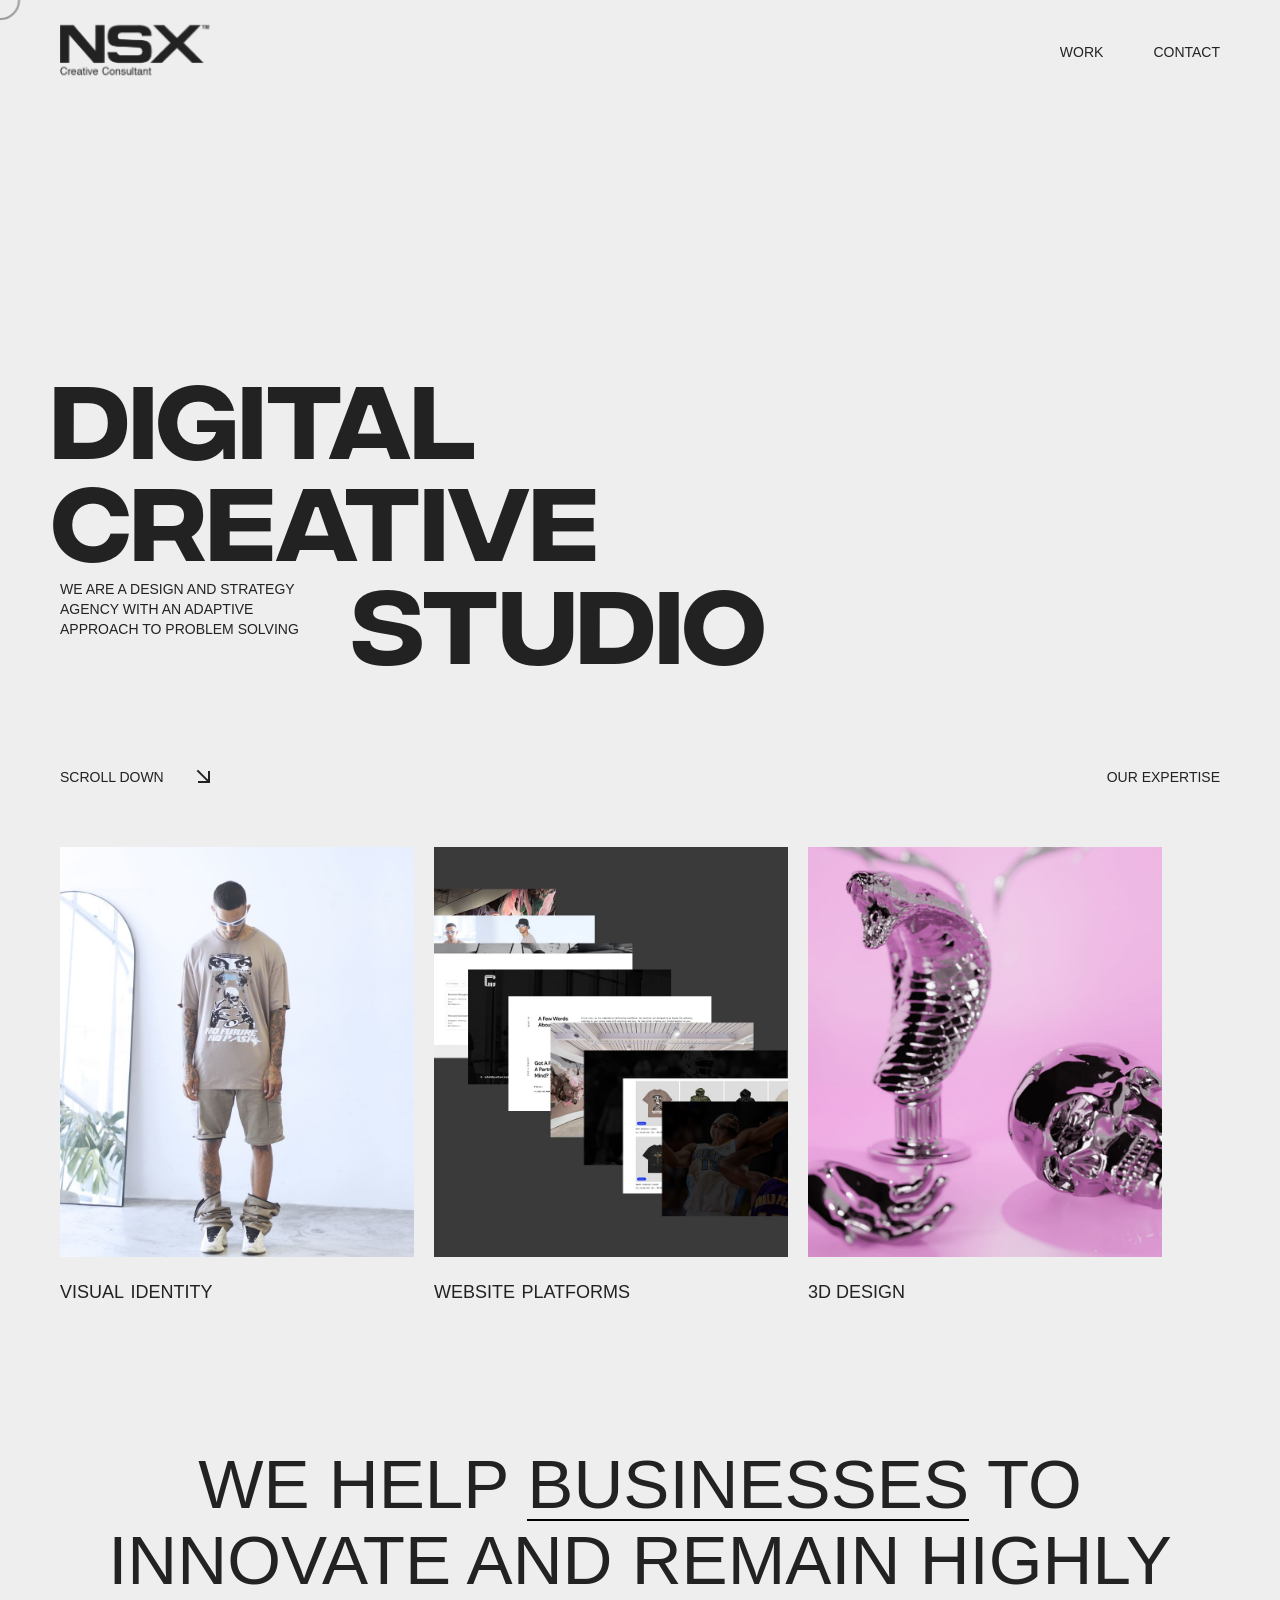
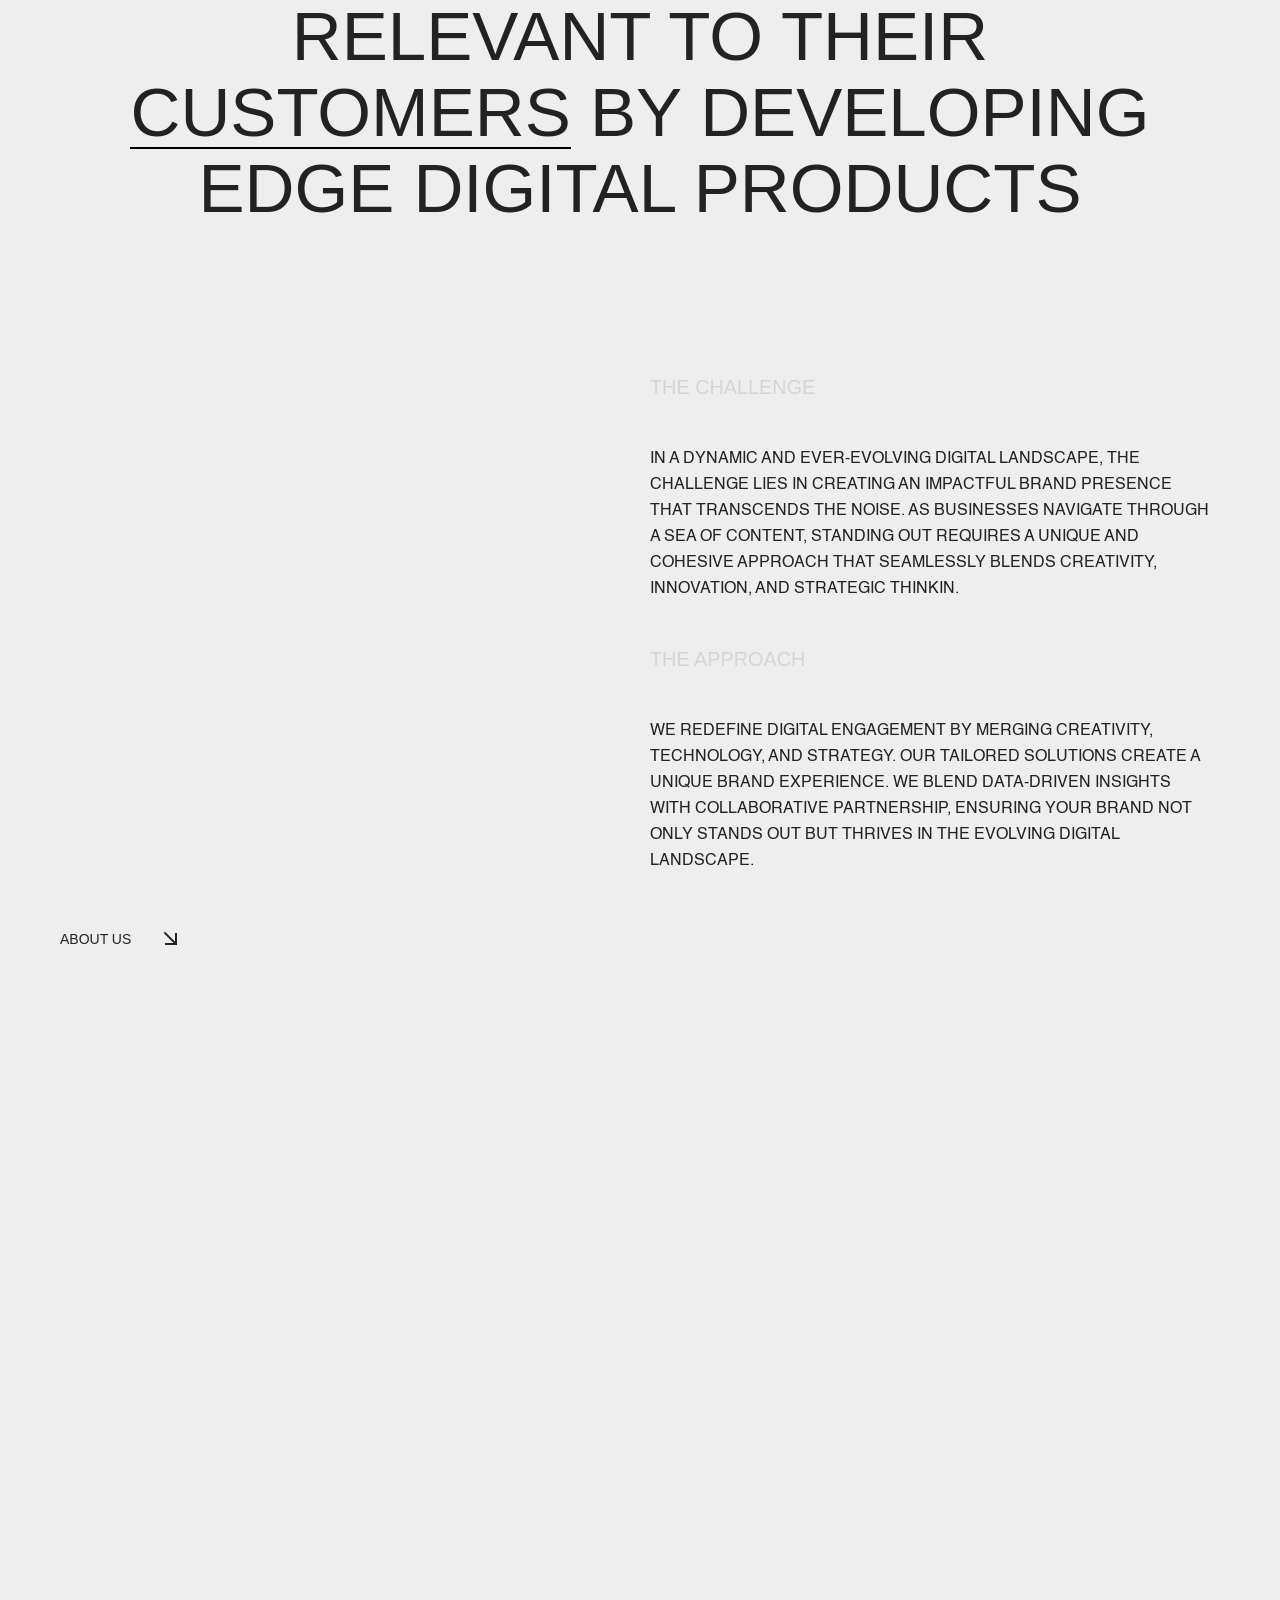
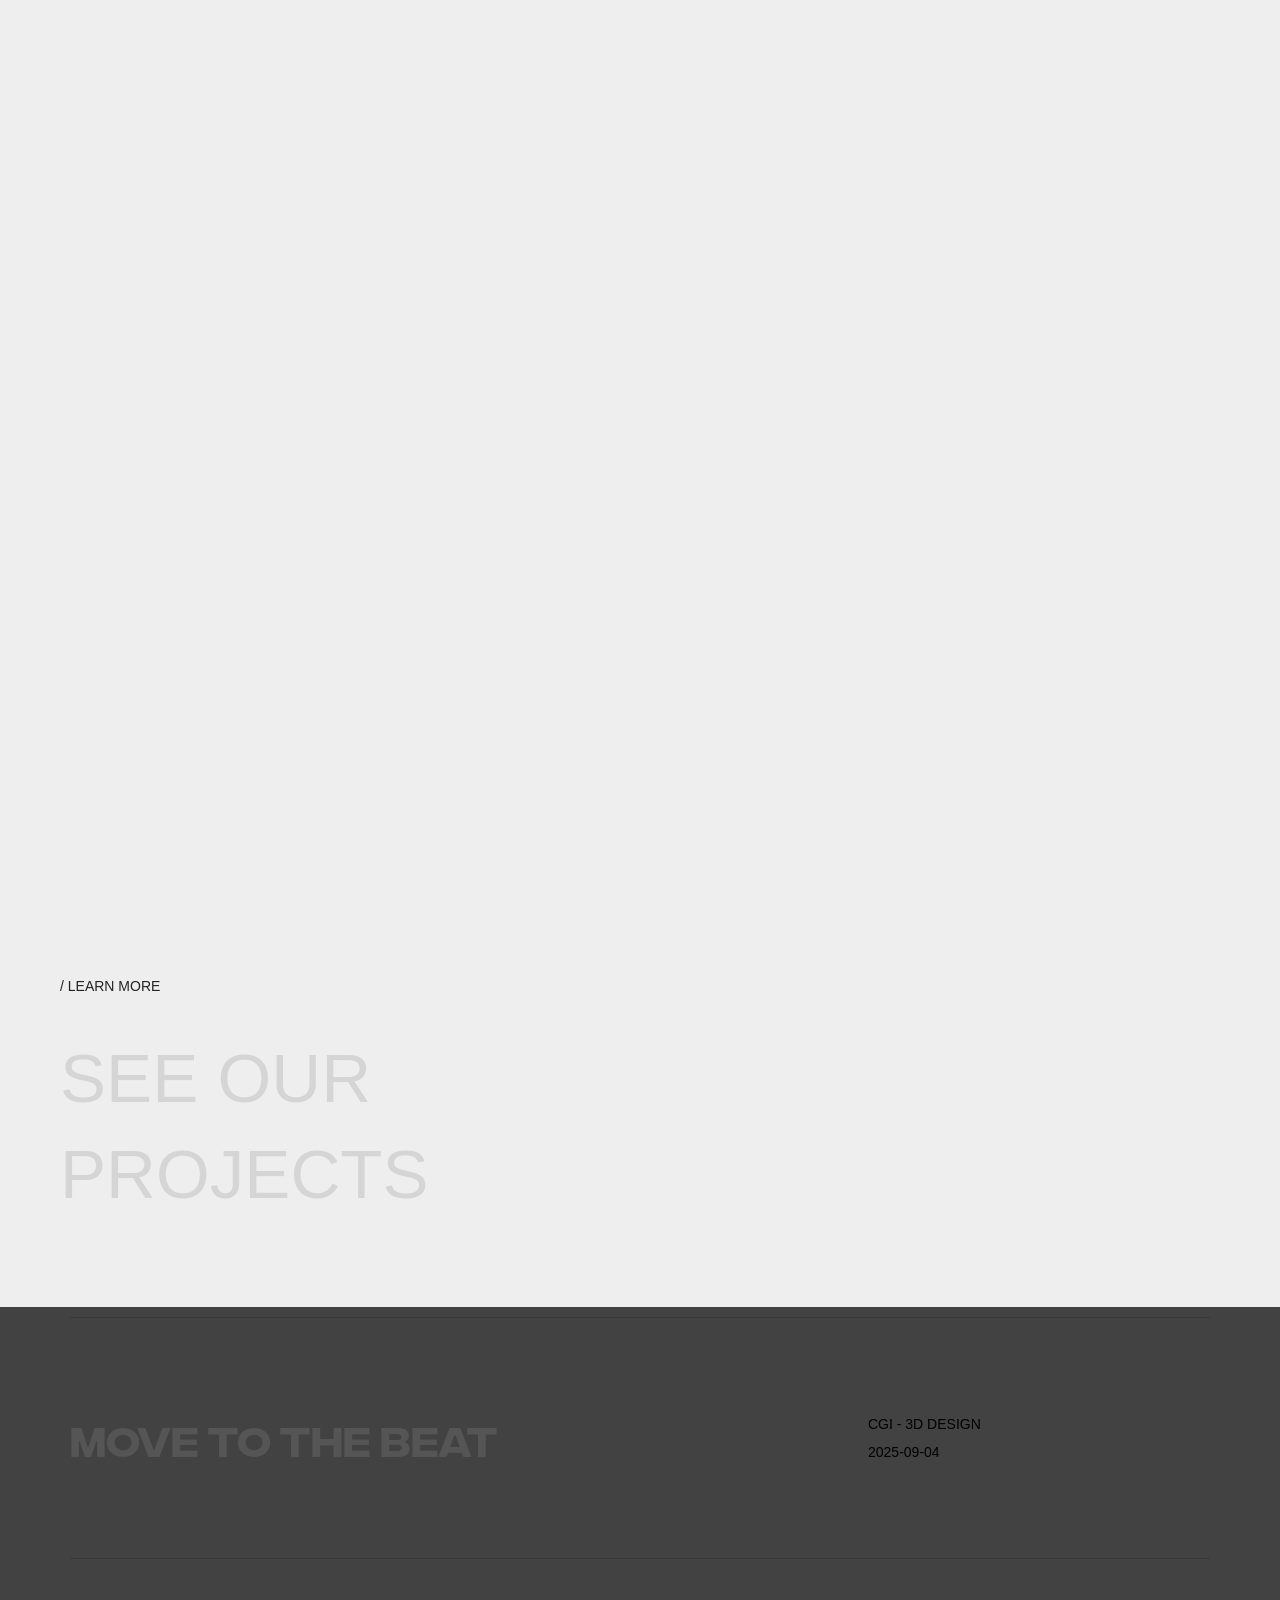
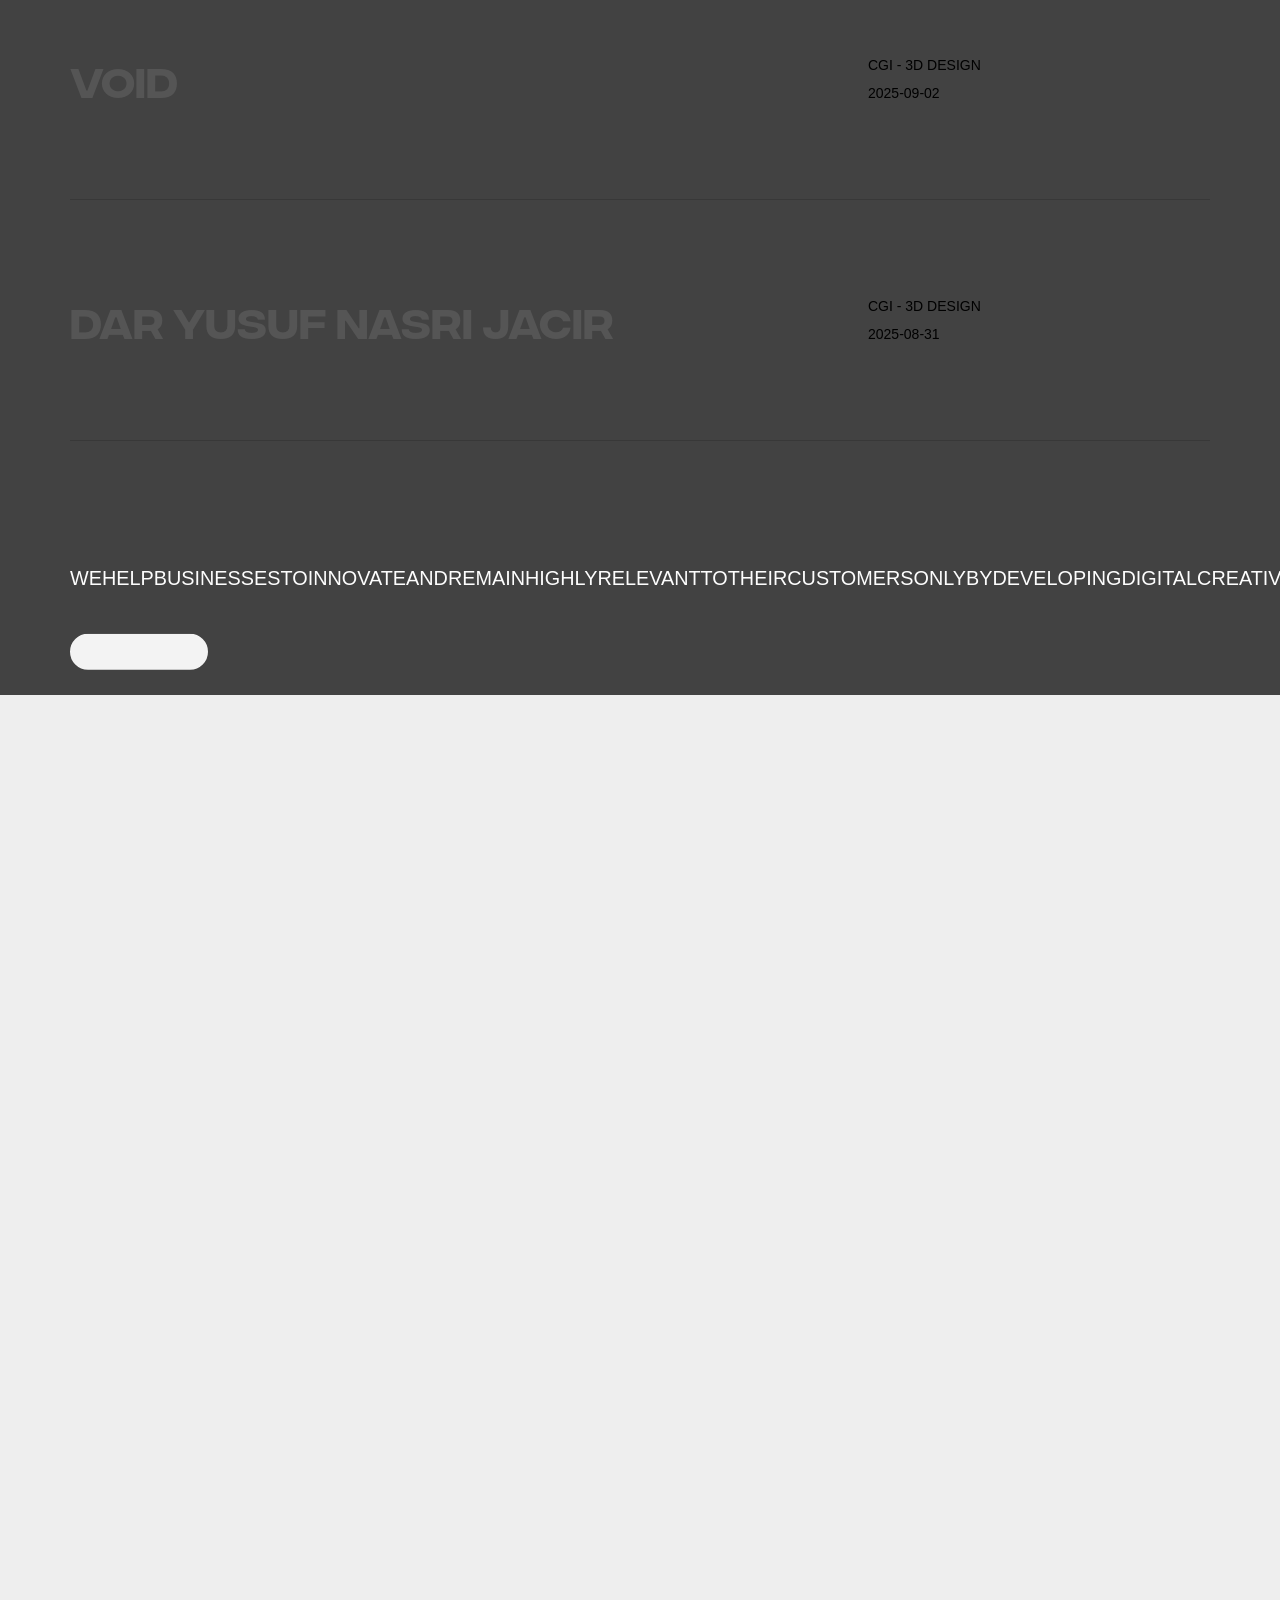
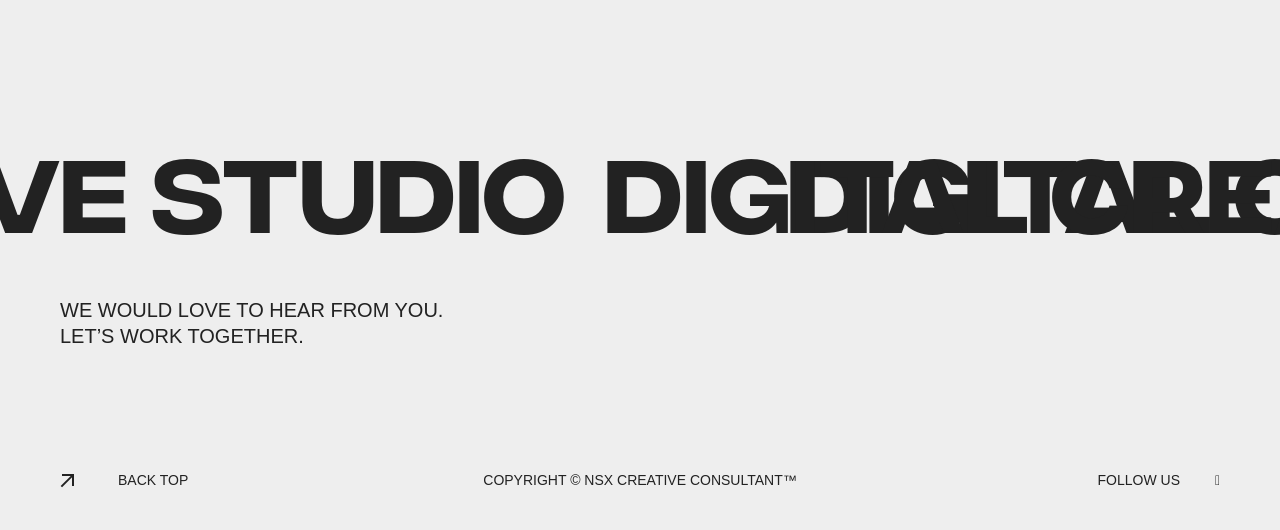
==== commit 82987b62: "changes" ====
--- a/index.html
+++ b/index.html
@@ -46,12 +46,12 @@
 @font-face {
 	font-family: 'HELVETICA REGULAR';
 	font-weight: 400;
-	src: url('https://nsxcreative.com/wp-content/uploads/2024/01/Helvetica.ttf') format('truetype');
+	src: url('./assets/fonts/Helvetica.ttf') format('truetype');
 }
 @font-face {
 	font-family: 'HELVETICA BOLD';
 	font-weight: 300;
-	src: url('https://nsxcreative.com/wp-content/uploads/2024/01/Helvetica-Bold.ttf') format('truetype');
+	src: url('./assets/fonts/Helvetica-Bold.ttf') format('truetype');
 }
 @font-face {
 	font-family: 'INTEGRA REG';
@@ -60,12 +60,12 @@
 @font-face {
 	font-family: 'INTEGRA REG';
 	font-weight: 400;
-	src: url('https://nsxcreative.com/wp-content/uploads/2024/01/Fontspring-DEMO-integralcf-regular.otf') format('OpenType');
+	src: url('./assets/fonts/Fontspring-DEMO-integralcf-regular.otf') format('OpenType');
 }
 @font-face {
 	font-family: 'integra';
 	font-weight: 400;
-	src: url('https://nsxcreative.com/wp-content/uploads/2024/01/Fontspring-DEMO-integralcf-medium.otf') format('OpenType');
+	src: url('./assets/fonts/Fontspring-DEMO-integralcf-medium.otf') format('OpenType');
 }
 /*# sourceURL=cf-frontend-style-inline-css */
 </style>
@@ -117,8 +117,8 @@
 /*# sourceURL=harington-theme-inline-css */
 </style>
 <link rel="stylesheet" id="fontawesome-css" href="./assets/all.min.css" media="all">
-<link rel="stylesheet" id="harington-main-font-css" href="./assets/css" media="all">
-<link rel="stylesheet" id="harington-secondary-font-css" href="./assets/css(1)" media="all">
+<link rel="stylesheet" id="harington-main-font-css" href="./assets/css-main.css" media="all">
+<link rel="stylesheet" id="harington-secondary-font-css" href="./assets/css-secondary.css" media="all">
 <link rel="stylesheet" id="elementor-frontend-css" href="./assets/frontend.min.css" media="all">
 <link rel="stylesheet" id="elementor-post-7-css" href="./assets/post-7.css" media="all">
 <link rel="stylesheet" id="widget-spacer-css" href="./assets/widget-spacer.min.css" media="all">
@@ -767,6 +767,18 @@
 //# sourceURL=harington-common-js-extra
 </script>
 <script id="harington-common-js" src="./assets/common.js"></script>
+<script id="nsx-stable-dropdown-fix">
+jQuery(function($){
+  // Reemplaza el toggle inestable de flexnav por un show/hide explicito
+  $('.item-with-ul').off('mouseenter mouseleave');
+  $('.item-with-ul').on('mouseenter', function(){
+    $(this).find('>ul').stop(true, true).addClass('flexnav-show').fadeIn(150);
+  }).on('mouseleave', function(){
+    $(this).find('>ul').stop(true, true).removeClass('flexnav-show').fadeOut(150);
+  });
+});
+</script>
+
 <script id="harington-contact-js-extra">
 var ClapatMapOptions = {"map_marker_image":"https://nsxcreative.com/wp-content/uploads/2022/12/client-08-black.png","map_address":"775 New York Ave, Brooklyn, Kings, New York 11203","map_zoom":"16","marker_title":"NSX Creative","marker_text":"Here we are. Come to drink a coffee!","map_type":"satellite","map_api_key":""};
 //# sourceURL=harington-contact-js-extra
--- a/assets/style.css
+++ b/assets/style.css
@@ -0,0 +1 @@
+.vp-block-filter-by-category{font-size:var(--wp--preset--font-size--medium,1rem);font-weight:500}.vp-block-filter-by-category-count{display:inline-block;margin-left:.6ch}.vp-block-filter-by-category-count:before{content:"("}.vp-block-filter-by-category-count:after{content:")"}.is-style-fill.vp-block-filter-by-category{gap:0}.is-style-fill.vp-block-filter-by-category a{text-decoration:none}.is-style-fill .vp-block-filter-by-category-item{background-color:transparent;border-radius:9999px;font-weight:400;padding:.3em .8em;text-decoration:none}.is-style-fill .vp-block-filter-by-category-item:focus,.is-style-fill .vp-block-filter-by-category-item:hover{opacity:.6}.is-style-fill .vp-block-filter-by-category-item.is-active{background-color:color-mix(in srgb,currentColor 10%,transparent)}
--- a/assets/style(1).css
+++ b/assets/style(1).css
@@ -0,0 +1 @@
+.vp-block-pagination{font-size:var(--wp--preset--font-size--medium,1rem);font-weight:500}.vp-block-pagination-next-arrow{display:inline-block;margin-left:.6ch}.vp-block-pagination-previous-arrow{display:inline-block;margin-right:.6ch}.vp-block-pagination-infinite-loading,.vp-block-pagination-load-more-loading{display:none}.vp-portfolio__loading .vp-block-pagination-infinite-loading,.vp-portfolio__loading .vp-block-pagination-load-more-loading{display:block}.vp-portfolio__loading .vp-block-pagination-infinite>:first-child,.vp-portfolio__loading .vp-block-pagination-load-more>:first-child{display:none}.vp-block-pagination-numbers{display:flex;flex-wrap:wrap;gap:.4ch}.is-style-fill .vp-block-pagination-next,.is-style-fill .vp-block-pagination-previous{background-color:color-mix(in srgb,currentColor 7%,transparent);border-radius:9999px;font-weight:400;padding:.3em .8em;text-decoration:none}.is-style-fill .vp-block-pagination-next:focus,.is-style-fill .vp-block-pagination-next:hover,.is-style-fill .vp-block-pagination-previous:focus,.is-style-fill .vp-block-pagination-previous:hover{background-color:color-mix(in srgb,currentColor 10%,transparent)}.is-style-fill .vp-block-pagination-numbers{align-items:center;font-weight:400;gap:.6ch}.is-style-fill .vp-block-pagination-numbers a{text-decoration:none}.is-style-fill .vp-block-pagination-numbers a:focus,.is-style-fill .vp-block-pagination-numbers a:hover{opacity:.6}.is-style-fill .vp-block-pagination-numbers .is-active{background-color:color-mix(in srgb,currentColor 7%,transparent);border-radius:9999px;padding:.3em .8em;text-decoration:none}
--- a/assets/style(2).css
+++ b/assets/style(2).css
@@ -0,0 +1 @@
+.vp-block-sort{font-size:var(--wp--preset--font-size--medium,1rem);font-weight:500}.vp-block-sort select{font-size:inherit}
--- a/assets/styles.css
+++ b/assets/styles.css
@@ -0,0 +1,177 @@
+.wpcf7 .screen-reader-response {
+	position: absolute;
+	overflow: hidden;
+	clip: rect(1px, 1px, 1px, 1px);
+	clip-path: inset(50%);
+	height: 1px;
+	width: 1px;
+	margin: -1px;
+	padding: 0;
+	border: 0;
+	word-wrap: normal !important;
+	word-break: normal !important;
+}
+
+.wpcf7 .hidden-fields-container {
+	display: none;
+}
+
+.wpcf7 form .wpcf7-response-output {
+	margin: 2em 0.5em 1em;
+	padding: 0.2em 1em;
+	border: 2px solid #00a0d2; /* Blue */
+}
+
+.wpcf7 form.init .wpcf7-response-output,
+.wpcf7 form.resetting .wpcf7-response-output,
+.wpcf7 form.submitting .wpcf7-response-output {
+	display: none;
+}
+
+.wpcf7 form.sent .wpcf7-response-output {
+	border-color: #46b450; /* Green */
+}
+
+.wpcf7 form.failed .wpcf7-response-output,
+.wpcf7 form.aborted .wpcf7-response-output {
+	border-color: #dc3232; /* Red */
+}
+
+.wpcf7 form.spam .wpcf7-response-output {
+	border-color: #f56e28; /* Orange */
+}
+
+.wpcf7 form.invalid .wpcf7-response-output,
+.wpcf7 form.unaccepted .wpcf7-response-output,
+.wpcf7 form.payment-required .wpcf7-response-output {
+	border-color: #ffb900; /* Yellow */
+}
+
+.wpcf7-form-control-wrap {
+	position: relative;
+}
+
+.wpcf7-not-valid-tip {
+	color: #dc3232; /* Red */
+	font-size: 1em;
+	font-weight: normal;
+	display: block;
+}
+
+.use-floating-validation-tip .wpcf7-not-valid-tip {
+	position: relative;
+	top: -2ex;
+	left: 1em;
+	z-index: 100;
+	border: 1px solid #dc3232;
+	background: #fff;
+	padding: .2em .8em;
+	width: 24em;
+}
+
+.wpcf7-list-item {
+	display: inline-block;
+	margin: 0 0 0 1em;
+}
+
+.wpcf7-list-item-label::before,
+.wpcf7-list-item-label::after {
+	content: " ";
+}
+
+.wpcf7-spinner {
+	visibility: hidden;
+	display: inline-block;
+	background-color: #23282d; /* Dark Gray 800 */
+	opacity: 0.75;
+	width: 24px;
+	height: 24px;
+	border: none;
+	border-radius: 100%;
+	padding: 0;
+	margin: 0 24px;
+	position: relative;
+}
+
+form.submitting .wpcf7-spinner {
+	visibility: visible;
+}
+
+.wpcf7-spinner::before {
+	content: '';
+	position: absolute;
+	background-color: #fbfbfc; /* Light Gray 100 */
+	top: 4px;
+	left: 4px;
+	width: 6px;
+	height: 6px;
+	border: none;
+	border-radius: 100%;
+	transform-origin: 8px 8px;
+	animation-name: spin;
+	animation-duration: 1000ms;
+	animation-timing-function: linear;
+	animation-iteration-count: infinite;
+}
+
+@media (prefers-reduced-motion: reduce) {
+	.wpcf7-spinner::before {
+		animation-name: blink;
+		animation-duration: 2000ms;
+	}
+}
+
+@keyframes spin {
+	from {
+		transform: rotate(0deg);
+	}
+
+	to {
+		transform: rotate(360deg);
+	}
+}
+
+@keyframes blink {
+	from {
+		opacity: 0;
+	}
+
+	50% {
+		opacity: 1;
+	}
+
+	to {
+		opacity: 0;
+	}
+}
+
+.wpcf7 [inert] {
+	opacity: 0.5;
+}
+
+.wpcf7 input[type="file"] {
+	cursor: pointer;
+}
+
+.wpcf7 input[type="file"]:disabled {
+	cursor: default;
+}
+
+.wpcf7 .wpcf7-submit:disabled {
+	cursor: not-allowed;
+}
+
+.wpcf7 input[type="url"],
+.wpcf7 input[type="email"],
+.wpcf7 input[type="tel"] {
+	direction: ltr;
+}
+
+.wpcf7-reflection > output {
+	display: list-item;
+	list-style: none;
+}
+
+.wpcf7-reflection > output[hidden] {
+	display: none;
+}
--- a/assets/content.css
+++ b/assets/content.css
@@ -0,0 +1,1370 @@
+ 	
+/*--------------------------------------------------
+	Hero Section
+---------------------------------------------------*/			
+	
+	.hero-below-caption .hero-translate {
+		position: fixed;
+		height: 697px;
+		display: none;
+		visibility:hidden;
+		width: 100%;
+		top: 0;
+	}
+	
+	#hero {		
+		width:100%;
+		height:auto;
+		position:relative;
+		z-index:20;
+		overflow:hidden;
+	}
+	
+	#hero.has-image {
+		z-index:2;
+		height:100vh;
+		overflow:hidden;
+	}
+	
+	.hero-below-caption #hero.has-image {
+		z-index:2;
+		height:auto;
+		padding-bottom:100vh;
+		overflow:hidden;
+	}
+	
+	#hero-styles {
+		position: relative;
+		width: 100%;
+		height:auto;
+		top: 0;
+		left: 0;
+		right: 0;
+		display: block;
+		margin: 0 auto;
+		z-index:2;		
+	}
+	
+	#hero.has-image #hero-styles {
+		position: relative;
+		height:100vh;
+	}
+	
+	.hero-below-caption #hero.has-image #hero-styles {
+		height:auto;
+	}
+	
+	#hero-caption {
+		display: table;
+		width: 100%;
+		padding-top:220px;
+		padding-bottom:100px;
+		margin: 0 auto;
+		height: 100%;
+		position: relative;
+		box-sizing: border-box;	
+		text-align:left;
+		pointer-events:initial;	
+	}
+	
+	#hero #hero-caption.text-align-center {	
+		text-align:center;
+	}
+	
+	#hero.has-image #hero-caption {
+		height:100vh;
+		padding-top:20px;
+		padding-bottom:60px;
+		text-align:left;
+	}
+	
+	.hero-below-caption  #hero.has-image #hero-caption {
+		padding-top:20px;
+		padding-bottom:0px;
+		height: 70vh;
+	}
+	
+	#hero #hero-caption .inner {
+		vertical-align: bottom;
+		position:relative;
+	}
+	
+	#hero.has-image #hero-caption .inner {
+		vertical-align: bottom;
+	}
+	
+	#hero-image-wrapper {
+		position: absolute;
+		width: 100%;
+		height: 100vh;
+		z-index: 0;
+		margin: 0 auto;
+		left: 0;
+		top:0;
+		right: 0;
+		overflow: hidden;
+	}
+	
+	#hero-background-layer {
+		position:absolute;
+		width:100%;
+		height:100%;
+		top:0;
+		z-index:0;
+	}
+	
+	.hero-below-caption #hero-background-layer {
+		top:0;
+	}
+	
+	#hero-bg-image {
+		background-size:cover;
+		position:absolute;
+		background-position:center center;
+		width:100%;
+		height:100%;
+		z-index:0;
+		opacity:0;
+		overflow:visible;
+		
+	}
+	
+	.load-project-page #hero-bg-image, .load-next-project #hero-bg-image, .load-project-thumb-with-title #hero-bg-image {
+		opacity:1!important;
+		-webkit-transform: scale(1.02);
+		transform: scale(1.02);	
+	}
+	
+	.hero-title-wrapper {
+		margin-left:-0.7vw;
+		margin-bottom:20px;
+		overflow: hidden;		
+	}
+	
+	.indent-title .hero-title-wrapper {
+		margin-bottom:0px;	
+	}
+	
+	.marquee-title .hero-title-wrapper {
+  		white-space: nowrap;
+		margin-left: calc(50% - 50vw)!important;
+		margin-right: calc(50% - 50vw)!important;
+		max-width: 1000%!important;
+		width: 100vw!important;
+		height:auto;
+		margin-bottom: 60px;
+		overflow: visible;	
+	}
+	
+	#hero.has-image .hero-title-wrapper {
+		margin-bottom:120px;		
+	}
+	
+	#hero.has-image .marquee-title .hero-title-wrapper {
+		margin-top:140px;
+		margin-left:0px;		
+	}
+	
+	.hero-title {
+		font-size:9vw;
+		line-height:11vw;
+		font-weight:500;
+		font-family: 'basis_grotesque_promedium', sans-serif;
+		position: relative;
+		display:block;
+		margin-top:0px;	
+		margin-bottom:0px;	
+		display:inline-block;
+		vertical-align: top;
+		width:auto;
+		padding: 0;
+		color:#222;		
+	}
+	
+	.uppercase-text .hero-title {
+		font-size:9vw;
+		line-height:9vw;
+		text-transform:uppercase;
+	}
+	
+	.indent-title .hero-title {
+		margin-bottom:0px;		
+	}
+	
+	.text-align-center .hero-title, .text-align-center .hero-subtitle {
+		display:table;
+		width:auto;
+		margin-left:auto;
+		margin-right:auto;
+		text-align:center;
+	}
+	
+	.hero-title span {
+		opacity:0;
+		display: block;
+		position:relative;
+		margin-top:0;
+		transform: translateY(160px);
+		-webkit-transform: translateY(160px);
+	}
+	
+	.inline-title .hero-title span {
+		display: inline-table;
+	}
+	
+	.indent-title .hero-title span:last-child {
+		left:400px;		
+	}
+	
+	.marquee-title .hero-title {
+		margin-left:0;
+		overflow: hidden;	
+	 }
+	
+	.marquee-title .hero-title span {
+		display: inline-block;
+		padding-right:3vw;
+	}
+	
+	.light-content .hero-title {
+		color:#fff;		
+	}
+	
+	.change-header .hero-title {
+		color:#222;		
+	}
+	
+	.hero-subtitle-wrapper {
+		position:relative;
+		display:block;
+		max-width:30%;
+		width:100%;
+	}
+	
+	.indent-title .hero-subtitle-wrapper {
+		position:absolute;
+		bottom:0;
+		left:0;
+		max-width:260px;
+		width:100%;	
+	}
+	
+	.hero-subtitle {
+		font-size: 20px;
+		font-family: 'basis_grotesque_promedium', sans-serif;
+		font-weight:400;
+		line-height:26px;
+		margin-bottom:0px;
+		width: 100%;
+		z-index: 10;		
+		position:relative;
+		display:block;
+		overflow:hidden;
+		margin-left: 0px;
+		color:#222;		
+	}
+	
+	.indent-title .hero-subtitle {
+		transform: translateY(calc(-5vw + 50%));
+		max-height:80px;
+		font-size: 14px;		
+	}
+	
+	.uppercase-text .hero-subtitle {
+		text-transform:uppercase;
+		line-height:26px;
+	}
+	
+	.uppercase-text .indent-title .hero-subtitle {
+		text-transform:uppercase;
+		line-height:20px;
+	}
+	
+	.uppercase-text .indent-title .hero-subtitle {
+		transform: translateY(calc(-4.5vw + 50%));
+	}
+	
+	.hero-subtitle span {
+		position:relative;
+		display:block;
+		opacity:0;
+		transform: translateY(40px);
+		-webkit-transform: translateY(40px);
+	}
+	
+	.inline-title .hero-subtitle span {
+		display: inline-block;
+	}
+	
+	.light-content .hero-subtitle {
+		color: #fff;
+	}
+	
+	.change-header .hero-subtitle {
+		color: #222!important;
+	}
+	
+	#hero.has-image .hero-subtitle:before, .text-align-center .hero-subtitle:before {
+		left:50%;
+		margin-left:-10px;
+	}
+	
+	#hero-footer {
+		position: relative;
+		width: 100%;
+		padding: 28px 80px;
+		box-sizing: border-box;
+		bottom: 0;
+		left: 0;
+		font-weight: 400;
+		font-size: 14px;
+		line-height:60px;
+		color:#222;
+	}
+	
+	#hero.has-image #hero-footer {
+		position: absolute;
+	}
+	
+	.uppercase-text #hero-footer {
+		text-transform:uppercase;
+	}
+	
+	#hero-footer.landing {
+		top: calc(100vh - 120px);
+		width:auto;
+	}
+	
+	.light-content #hero-footer {
+		color:#fff;
+	}
+	
+	#hero-footer:after {
+	  content: "";
+	  clear: both;
+	  display: table;
+	}
+	
+	.hero-footer-left {
+		float:left;
+		opacity:0;
+		cursor:pointer;
+		transform: translateY(10px);
+		-webkit-transform: translateY(20px);
+	}
+	
+	.hero-footer-right {
+		float:right;
+		opacity:0;		
+		transform: translateY(10px);
+		-webkit-transform: translateY(10px);
+	}
+	
+	#share {
+		top:-3px;
+		right: -20px;
+		position: relative;
+	}
+	
+	#share::before {
+		position: absolute;
+		top: 0;
+		left: -140px;
+		content: attr(data-text);
+		width: 120px;
+		text-align:right;
+	}
+	
+	#share .parallax-wrap {
+		width: 60px;
+		height: 60px;
+		display: flex;
+		position: relative;
+		justify-content: center;
+		align-items: center;
+		float: left;
+	}
+	
+	.jssocials-share-link i {
+		opacity:0;
+	}
+	
+	.jssocials-share-facebook a:before {
+		content:"Fb";
+		position:absolute;
+	}
+	
+	.jssocials-share-linkedin a:before {
+		content:"Li";
+		position:absolute;
+	}
+	
+	.jssocials-share-twitter a:before {
+		content:"Tw";
+		position:absolute;
+	}
+	
+	.jssocials-share-pinterest a:before {
+		content:"Pn";
+		position:absolute;
+	}
+	
+	.jssocials-share-stumbleupon a:before {
+		content:"St";
+		position:absolute;
+	}
+	
+	.jssocials-share-whatsapp a:before {
+		content:"Wa";
+		position:absolute;
+	}
+	
+	.jssocials-share-viber a:before {
+		content:"Vb";
+		position:absolute;
+	}
+	
+	.jssocials-share-email a:before {
+		content:"Em";
+		position:absolute;
+	}
+	
+	.jssocials-share-vkontakte a:before {
+		content:"Vk";
+		position:absolute;
+	}
+
+/*--------------------------------------------------
+	Main Content
+---------------------------------------------------*/	
+	
+	
+	#main {
+		position:relative;
+		opacity:0;
+		user-select: none; 
+		-webkit-user-select: none; 
+		-khtml-user-select: none; 
+		-moz-user-select: none; 
+		-ms-user-select: none;
+	}
+	
+	.load-project-page #main, .load-next-project #main, .load-next-page #main {
+		opacity:1;
+	}
+	
+	#main-content, #main-content-bg {
+		position:relative;
+		opacity:1;
+		z-index:10;		
+		-webkit-transition: all 0.4s ease-in-out 0s;
+		transition: all 0.4s ease-in-out 0s;
+	}
+	
+	#main-page-content {
+		position: relative;
+		box-sizing:border-box;
+		opacity: 0;
+		width:100%;
+		margin:0 auto;
+		margin-bottom: 0;
+		overflow:hidden;
+		max-width:none;
+	}
+	
+	#main-page-content::after {
+		clear: both;
+		content: " ";
+		display: table;
+	}
+	
+	#main-page-content.project-page {
+		margin-bottom: calc(100vh - 120px);
+	}
+	
+	.hero-below-caption #main-page-content.project-page {
+		margin-bottom: calc(697px - 120px);
+		z-index: 1;
+	}
+	
+	#main-content.portfolio-page {		
+		overflow:hidden;		
+	}
+	
+	#main-content.portfolio-page #main-page-content {
+		overflow:visible;
+		width:100%;
+		max-width:none;
+		padding:0;
+	}
+	
+/*--------------------------------------------------
+	Page Navigation
+---------------------------------------------------*/	
+	
+	#page-nav {
+		height: auto;
+		width: 100%;
+		color: #222;
+		position: relative;
+		margin-bottom: 0;
+		opacity:0;
+		overflow:hidden;
+	}
+	
+	.light-content #page-nav {
+		color: #fff;
+	}
+	
+	.page-nav-wrap {
+		position: relative;
+		left: 0;
+		bottom: 0;
+		width: 100%;
+		height: 100%;
+		z-index: 3;
+		transform: translateY(0px);
+		-webkit-transform: translateY(0px);
+	}
+	
+	.page-nav-caption {
+		display: table;
+		width: 100%;
+		margin: 0 auto;
+		padding-top:180px;
+		padding-bottom:120px;
+		margin: 0 auto;
+		height: 100%;
+		top:-10%;
+		opacity:0;
+		position: relative;
+		box-sizing: border-box;
+	}
+	
+	#page-nav .inner {
+		vertical-align: middle;
+		text-align:left;
+	}
+	
+	#page-nav .text-align-center .inner {
+        text-align:center;
+    }
+	
+	.page-title {
+		font-weight: 500;
+		margin:0;
+		width:auto;
+		z-index:10;
+		color:#222;
+		position:relative;
+		display:table;
+		-webkit-transition: all 0.2s ease-in-out;
+		transition: all 0.2s ease-in-out;
+	}
+	
+	.text-align-center .page-title {
+		margin:0 auto;
+	}
+	
+	.light-content .page-title {
+		color:#fff;
+	}
+	
+	.marquee-title .page-title {
+		display:block;
+	}
+	
+	.next-hero-title-wrapper {		
+		margin-left:-2px;		
+	}
+	
+	#page-nav .next-hero-title-wrapper {		
+		margin-left:-0.7vw;
+		margin-bottom:60px;		
+	}
+	
+	.marquee-title .next-hero-title-wrapper {
+		overflow: visible;
+	}
+	
+	.next-hero-title-wrapper {
+		margin-left:-0.7vw;
+		overflow: hidden;
+		margin-bottom:60px;		
+	}
+	
+	.marquee-title .next-hero-title-wrapper {
+  		white-space: nowrap;
+		margin-left: calc(50% - 50vw)!important;
+		margin-right: calc(50% - 50vw)!important;
+		max-width: 1000%!important;
+		width: 100vw!important;
+		height:auto;
+	}
+	
+	.next-hero-title {
+		font-size:9vw;
+		line-height:11vw;
+		font-weight:500;
+		font-family: 'basis_grotesque_promedium', sans-serif;
+		position: relative;
+		margin-top:0px;
+		display:inline-block;
+		vertical-align: top;
+		width:auto;
+		padding: 0;
+		color:#222;		
+	}
+	
+	.uppercase-text .next-hero-title {
+		font-size:9vw;
+		line-height:9vw;
+		text-transform:uppercase;		
+	}
+	
+	.text-align-center .next-hero-title, .text-align-center .next-hero-subtitle {
+		display:table;
+		width:auto;
+		margin-left:auto;
+		margin-right:auto;
+		text-align:center;
+	}
+	
+	.marquee-title .next-hero-title {
+		margin-left:0;
+		overflow:hidden;
+	 }
+	
+	.next-hero-title span {
+		display: block;
+		transform: translateY(0px);
+		-webkit-transform: translateY(0px);
+	}
+	
+	.inline-title .next-hero-title span {
+		display: inline-table;
+	}
+	
+	 .marquee-title .next-hero-title span {
+		display: inline-block;
+		padding-right:3vw;
+	 }
+	
+	.light-content .next-hero-title {
+		color:#fff;		
+	}
+	
+	.change-header .next-hero-title {
+		color:#222;		
+	}
+	
+	.next-hero-subtitle-wrapper {
+		position:relative;
+		display:block;
+		max-width:30%;
+		width:100%;
+	}
+	
+	.next-hero-subtitle {
+		font-size: 14px;
+		font-family: 'basis_grotesque_promedium', sans-serif;
+		font-weight:500;
+		line-height:20px;
+		margin-bottom:0px;
+		width: 100%;
+		z-index: 10;		
+		position:relative;
+		display:block;
+		overflow:hidden;
+		margin-left: 0px;
+		color:#222;
+	}
+	
+	.uppercase-text #page-nav .next-hero-subtitle {
+		text-transform:uppercase;
+		line-height:26px;		
+	}
+	
+	.next-hero-subtitle span {
+		position:relative;
+		display:block;
+	}
+	
+	#page-nav .next-hero-subtitle {
+		font-size:20px;
+		line-height:32px;
+	}
+	
+	.inline-title .next-hero-subtitle span {
+		display: inline-block;
+	}
+	
+	.light-content .next-hero-subtitle {
+		color: #fff;
+	}
+	
+/*--------------------------------------------------
+	Project Page Navigation
+---------------------------------------------------*/	
+	
+	#project-nav {
+		height: 100vh;
+		width: 100%;
+		color: #fff;
+		position: absolute;
+		margin-bottom: 0;
+		bottom: -100vh;
+		overflow:hidden;
+		z-index: 0;
+	}
+	
+	.hero-below-caption #project-nav {
+		height: 100vh;
+		bottom: -697px;
+	}
+	
+	#project-nav.change-header {
+		color: #222;
+	}
+	
+	.next-project-wrap {
+		display: table;
+		width: 100%;
+		margin: 0 auto;
+		height: 100%;
+		position: relative;
+		box-sizing: border-box;
+		opacity:1;
+		top:-50%;
+		z-index:10;
+	}
+	
+	.hero-below-caption .next-project-wrap {
+		top:-10%;
+	}
+	
+	.next-project-image-wrapper {
+		position: absolute;
+		width: 100%;
+		height: 100vh;
+		top:0;
+		left:0;
+		opacity:1;
+	}
+	
+	.next-project-image-wrapper.temporary {
+		position:fixed;
+	}
+	
+	.next-project-image-wrapper.active {
+		opacity:1;
+	}
+	
+	.next-project-image {
+		position: absolute;		
+		opacity:1;
+		left: 0;
+		height: 100%;
+		width: 100%;
+		overflow:hidden;
+		-webkit-transition:scale(1) translateY(0);
+		transform:scale(1) translateY(0);
+	}
+	
+	.hero-below-caption .next-project-image {
+		-webkit-transition:scale(1) translateY(120%);
+		transform:scale(1) translateY(120%);
+	}
+	
+	.load-project-thumb-with-title .next-project-image {
+		z-index:10;
+	}
+	
+	.next-project-image.temporary {
+		top:0px!important;
+	}
+	
+	.next-project-image.visible {
+		opacity:1!important;
+	}
+	
+	.next-project-image-bg {
+		position: absolute;
+		top: 0;
+		left: 0;
+		height: 100%;
+		width: 100%;
+		background-size: cover;
+		background-position:center center;
+		background-repeat: no-repeat;
+		opacity:1;
+		z-index:1;
+		-webkit-transform: scale(1);
+		transform: scale(1);	
+	}
+	
+	.next-project-caption {
+		display: table;
+		margin: 0 auto;
+		width: 100%;
+		height:100%;
+		box-sizing: border-box;
+		padding-top:20px;
+		padding-bottom:60px;
+	}
+	
+	.hero-below-caption .next-project-caption {
+		padding-top:20px;
+		height: 100%;
+	}
+	
+	.next-caption-wrapper {
+		display: table-cell;
+		box-sizing: border-box;
+		vertical-align: bottom;
+		text-align:left;
+		position:relative;
+	}
+	
+	.hero-below-caption .next-caption-wrapper {
+		vertical-align: bottom;
+		text-align:left;
+	}
+	
+	#project-nav .caption-wrapper {
+		position: relative;
+		display: table;
+		margin: 0;
+	}
+	
+	.next-caption {
+		display:block;
+		position:relative;
+		z-index:1;
+	}	
+	
+	#project-nav .next-ajax-link-project {
+		display: block;
+		margin: 0;
+		width: 100%;
+		height: 100%;
+		position: absolute;
+		z-index: 10;
+		top: 0;
+		left: 0;
+	}
+	
+	.next-ajax-link-project.auto-trigger {
+		pointer-events:none;
+	}
+	
+	.disable-ajaxload .next-ajax-link-project.auto-trigger, .disable-ajaxload .next-ajax-link-project {
+		pointer-events:initial;
+	}
+	
+	.next-hero-progress {
+		position: relative;
+		height: 2px;
+		width: 102px;		
+		background-color: rgba(255,255,255,0.3);
+		background-size: 0% 100%;
+		margin-top:5px;
+		margin-bottom: 60px;
+	}
+	
+	.next-hero-progress span {
+		position: absolute;
+		left:0;
+		height: 2px;
+		width: 0;
+		
+		background-color: #fff;
+	}
+	
+	.change-header .next-hero-progress {
+		background-color: rgba(0,0,0,0.1);
+	}
+	
+	.change-header .next-hero-progress span {
+		background-color: #000;
+	}
+	
+	.hero-below-caption .next-hero-progress {
+		background-color: rgba(0,0,0,0.1);
+	}
+	
+	.hero-below-caption .next-hero-progress span {
+		background-color: #000;
+	}
+	
+	.hero-below-caption .light-content .next-hero-progress {
+		background-color: rgba(255,255,255,0.3);
+	}
+	
+	.hero-below-caption .light-content .next-hero-progress span {
+		background-color: #fff;
+	}
+	
+	.show-loader .next-hero-progress span {
+		left:auto;
+		right:0;
+	}
+	
+	#project-nav .next-hero-title, #project-nav .next-hero-subtitle {
+		color:#fff;
+	}
+	
+	#project-nav.change-header .next-hero-title, #project-nav.change-header .next-hero-subtitle {
+		color:#222;
+	}
+	
+	.hero-below-caption #project-nav .next-hero-title, .hero-below-caption #project-nav .next-hero-subtitle {
+		color:#222;
+	}
+	
+	.hero-below-caption #project-nav.change-header .next-hero-title, .hero-below-caption #project-nav.change-header .next-hero-subtitle {
+		color:#222;
+	}
+	
+	.hero-below-caption .light-content #project-nav .next-hero-title, .hero-below-caption .light-content #project-nav .next-hero-subtitle {
+		color:#fff;
+	}
+	
+	.hero-below-caption .light-content #project-nav.change-header .next-hero-title, .hero-below-caption .light-content #project-nav.change-header .next-hero-subtitle {
+		color:#fff;
+	}
+	
+	
+	
+/*--------------------------------------------------
+	Temporary Hero
+---------------------------------------------------*/	
+	
+	.temporary-hero {
+		position: fixed;
+		top: 0;
+		left: 0;
+		width: 100%;
+		height: 100%;
+		z-index: 99999;
+		pointer-events: none;
+		z-index:10;
+	}
+	
+	.temporary-hero .outer {
+		width: 100%;
+		padding-top:20px;
+		padding-bottom:60px;
+		height: 100%;
+		position: relative;
+		margin: 0 auto;
+		box-sizing: border-box;
+		z-index:10;
+	}
+	
+	.temporary-hero .inner {
+		vertical-align: bottom;
+		text-align:left;
+	}
+	
+	.temporary-hero .inner .caption-wrapper, .temporary-hero .inner .next-caption {
+		position: relative;
+	}
+	
+	.temporary-hero .inner .caption-wrapper .title span {
+		color: #222;
+		opacity: 1;
+		-webkit-transform: translateY(0px);
+		transform: translateY(0px);
+	}
+	
+	.temporary-hero .inner .caption-wrapper .subtitle span {
+		position: relative;
+		display: block;
+		opacity: 1;
+		color: #222;
+		transform: translateY(0px);
+		-webkit-transform: translateY(0px);
+	}
+	
+	.temporary-hero.light-content .inner .caption-wrapper .title span, .temporary-hero.light-content .inner .caption-wrapper .subtitle span {
+		color: #fff;
+	}
+	
+	.temporary-hero .next-hero-progress {
+		background-color: rgba(0,0,0,0.3);
+	}
+	
+	.temporary-hero .next-hero-progress span {
+		background-color: #000;
+	}
+	
+	.temporary-hero.light-content .next-hero-progress {
+		background-color: rgba(255,255,255,0.3);
+	}
+	
+	.temporary-hero.light-content .next-hero-progress span {
+		background-color: #fff;
+	}
+	
+	.temporary-hero .inner .caption-wrapper .title div:first-child span:first-child::before {
+		opacity: 0;
+		-webkit-transition: opacity 0.3s ease-out 0.2s;
+		transition: opacity 0.3s ease-out 0.2s;
+	}
+	
+	.temporary-hero .inner .caption-wrapper .title div:first-child span:first-child::after {
+		opacity: 0;
+		-webkit-transition: opacity 0.3s ease-out 0.2s;
+		transition: opacity 0.3s ease-out 0.2s;
+	}
+	
+
+/*--------------------------------------------------
+	General Width and Padding for Hero, Content, Page and Project Nav
+---------------------------------------------------*/
+	
+	
+	.content-max-width {
+		box-sizing:border-box;
+		padding-left:80px;
+		padding-right:80px;
+		max-width:1320px;
+	}
+	
+	.content-full-width {
+		box-sizing:border-box;
+		padding-left:80px;
+		padding-right:80px;
+		max-width:100%;
+	}
+
+	
+/*--------------------------------------------------
+	Responsive
+---------------------------------------------------*/	
+@media only screen and (max-width: 1537px) {
+	
+	.hero-below-caption .hero-translate, .hero-below-caption #hero.has-image #hero-caption {
+		height: 597px;
+	}
+	
+	.hero-below-caption #main-page-content.project-page {
+		margin-bottom: calc(597px - 120px);
+	}
+	
+	.hero-below-caption #project-nav {
+		bottom: -597px;
+	}
+	
+	#hero-caption {
+		padding-top: 160px;
+		padding-bottom: 44px;
+	}
+	
+	.page-nav-caption {
+		padding-top: 160px;
+		padding-bottom: 40px;
+	}
+	
+}
+
+
+
+@media only screen and (max-width: 1466px) {	
+	
+	.hero-below-caption .hero-translate, .hero-below-caption #hero.has-image #hero-caption {
+		height: 547px;
+	}
+	
+	.hero-below-caption #main-page-content.project-page {
+		margin-bottom: calc(547px - 100px);
+	}
+	
+	.hero-below-caption #project-nav {
+		bottom: -547px;
+	}
+	
+	#hero-caption {
+		padding-top: 160px;
+		padding-bottom: 60px;
+	}
+	
+	.marquee-title .hero-title-wrapper {
+  		margin-bottom: 60px;
+	}
+	
+	.indent-title .hero-title span:last-child {
+		left: 300px;
+	}
+	
+	.hero-subtitle-wrapper {
+		max-width: 40%;
+	}
+	
+	.hero-title {
+	  font-size: 8vw;
+	  line-height: 10vw;
+	}
+	
+	.uppercase-text .hero-title {
+		font-size: 8vw;
+		line-height: 8vw;
+	}
+	
+	#hero-footer {
+		padding: 20px 60px;
+	}
+	
+	#main-page-content.project-page {
+		margin-bottom: calc(100vh - 100px);
+	}
+	
+	.page-nav-caption {
+		padding-top: 160px;
+		padding-bottom: 40px;
+	}
+	
+	#page-nav .next-hero-title-wrapper {
+		margin-bottom: 60px;
+	}
+	
+	.next-hero-title {
+	  font-size: 8vw;
+	  line-height: 10vw;
+	}
+	
+	.uppercase-text .next-hero-title {
+		font-size: 8vw;
+		line-height: 8vw;
+	}
+	
+	.next-hero-subtitle-wrapper {
+  		max-width: 50%;
+	}
+	
+	.content-max-width, .content-full-width {
+		padding-left:60px;
+		padding-right:60px;
+	}
+	
+}
+
+@media only screen and (max-width: 1024px) {	
+	
+	.hero-below-caption .hero-translate, .hero-below-caption #hero.has-image #hero-caption {
+		height: 60%;
+	}	
+	
+	.hero-below-caption #main-page-content.project-page {
+		margin-bottom: calc(60% - 100px);
+	}
+	
+	.hero-below-caption #project-nav {
+		bottom: -60%;
+	}
+		
+	#hero-caption {
+		padding-top: 120px;
+		padding-bottom: 60px;
+	}
+	
+	.marquee-title .hero-title-wrapper {
+  		margin-bottom: 40px;
+	}
+	
+	.indent-title .hero-title-wrapper {
+		margin-bottom: 20px;
+	}
+	
+	#hero.has-image .hero-title-wrapper {
+	  margin-bottom: 100px;
+	}
+	
+	.hero-title {
+	  font-size: 10vw;
+	  line-height: 12vw;
+	}
+	
+	.uppercase-text .hero-title {
+		font-size: 10vw;
+		line-height: 10vw;
+	}
+	
+	.indent-title .hero-title span:last-child {
+  		left: 0px;
+	}
+	
+	.hero-subtitle-wrapper, .indent-title .hero-subtitle-wrapper {
+		position: relative;
+		max-width: 50%;
+		width: 100%;
+	}
+	
+	.hero-subtitle {
+		font-size: 14px;
+		line-height: 26px;
+	}
+	
+	.uppercase-text .hero-subtitle {
+		line-height: 20px;
+	}
+	
+	.uppercase-text .indent-title .hero-subtitle, .indent-title .hero-subtitle {
+  		transform: translateY(0);
+		max-height:none;
+	}
+	
+	#hero-footer {
+		padding: 10px 40px;
+	}
+	
+	.page-nav-caption {
+		padding-top: 80px;
+		padding-bottom: 40px;
+	}
+	
+	.next-hero-progress {
+  		margin-bottom: 40px;
+	}
+	
+	.next-hero-title-wrapper {
+		margin-bottom: 40px;
+	}
+	
+	.next-hero-title {
+	  font-size: 10vw;
+	  line-height: 12vw;
+	}
+	
+	.uppercase-text .next-hero-title {
+		font-size: 10vw;
+		line-height: 10vw;
+	}
+	
+	.next-hero-subtitle-wrapper {
+  		max-width: 70%;
+	}
+	
+	#page-nav .next-hero-subtitle {
+  		font-size: 14px;
+		line-height: 26px;
+	}
+	
+	.uppercase-text #page-nav .next-hero-subtitle {
+  		line-height: 20px;
+	}
+	
+	.content-max-width, .content-full-width {
+		padding-left:40px;
+		padding-right:40px;
+	}
+	
+}
+
+@media only screen and (max-width: 767px) {
+		
+	.hero-below-caption .hero-translate, .hero-below-caption #hero.has-image #hero-caption {
+		height: 70%;
+	}
+	
+	.hero-below-caption #main-page-content.project-page {
+		margin-bottom: calc(70% - 100px);
+	}
+	
+	.hero-below-caption #project-nav {
+		bottom: -70%;
+	}			
+	
+	.hero-title {
+	  font-size: 12vw;
+	  line-height: 14vw;
+	}
+	
+	.uppercase-text .hero-title {
+		font-size: 12vw;
+		line-height: 12vw;
+	}
+	
+	.hero-subtitle-wrapper, .indent-title .hero-subtitle-wrapper {
+		max-width:100%;
+	}
+	
+	#hero-footer {
+		padding: 10px 30px;
+	}
+	
+	 #hero #hero-footer .button-text {
+  		display: none;
+	}
+	
+	 #hero #hero-footer .icon-wrap {
+  		left: -20px;
+	}
+	
+	.next-hero-title {
+	  font-size: 12vw;
+	  line-height: 14vw;
+	}
+	
+	.uppercase-text .next-hero-title {
+		font-size: 12vw;
+		line-height: 12vw;
+	}
+	
+	.next-hero-subtitle-wrapper {
+  		max-width: 100%;
+	}
+	
+	.content-max-width, .content-full-width {
+		padding-left:30px;
+		padding-right:30px;
+	}
+	
+}
+
+@media only screen and (max-width: 479px) {
+	
+	.hero-below-caption .hero-translate, .hero-below-caption #hero.has-image #hero-caption {
+		height: 60%;
+	}
+	
+	.hero-below-caption #main-page-content.project-page {
+		margin-bottom: calc(60% - 100px);
+	}	
+	
+	.hero-below-caption #project-nav {
+		bottom: -60%;
+	}
+	
+	.hero-title {
+	  font-size: 14vw;
+	  line-height: 16vw;
+	}
+	
+	.uppercase-text .hero-title {
+		font-size: 14vw;
+		line-height: 14vw;
+	}
+	
+	#hero-footer {
+		padding: 0px 20px;
+	}
+	
+	.next-hero-title {
+	  font-size: 14vw;
+	  line-height: 16vw;
+	}
+	
+	.uppercase-text .next-hero-title {
+		font-size: 14vw;
+		line-height: 14vw;
+	}
+	
+	.content-max-width, .content-full-width {
+		padding-left:20px;
+		padding-right:20px;
+	}
+		
+}			
+	
--- a/assets/showcase.css
+++ b/assets/showcase.css
@@ -0,0 +1,1320 @@
+
+/*--------------------------------------------------
+	General Styles
+---------------------------------------------------*/	
+		
+	.swiper-slide {
+		width: 100%;
+		height: 100%;
+		position: relative;
+		overflow: hidden;
+		-webkit-user-select: none;
+		-webkit-touch-callout: none; 
+		user-select: none;
+		z-index:0;
+		display: flex;
+		align-items: center;
+		justify-content: center;		
+	}
+	
+	.swiper-slide-active {
+		z-index:1;		
+	}
+	
+	.img-mask {	
+		width:100%;
+		height:100%;
+		display: block;
+		position:absolute;
+		left:0;
+		right:0;
+		margin:0 auto;
+		box-sizing:border-box;
+		z-index:0;
+	}
+	
+	.section-image {
+		position:relative;
+		display:block;
+		width:100%;
+		height:100%;
+		background-repeat:no-repeat;
+		background-position:center center;
+		background-size: cover;
+	}
+	
+	.swiper-slide .outer {
+		margin: 0 auto;
+		box-sizing: border-box;		
+		display: table;
+		width:100%;
+		height: 100%;
+		visibility:visible;
+		opacity:1;
+		position:relative;
+		z-index:10;
+	}
+	
+	.swiper-slide .inner {
+		vertical-align: middle;
+		text-align:left;
+		position:relative;
+	}
+	
+	.slide-title-wrapper {
+		position: relative;
+		height: auto;
+		width: auto;
+		display: table;
+		margin: 0;		
+	}
+	
+	.slide-title-wrapper .slide-link {
+		display:none;
+		width:0;
+		height:0;
+	}
+	
+	.disable-ajaxload .slide-title-wrapper .slide-link {
+		display: block;
+		width: 100%;
+		height: 100%;
+		position: absolute;
+		top: 0;
+		z-index: 20;
+	}
+	
+	.slide-title {
+		font-size: calc(1rem + 4.15vw);
+		line-height: calc(1rem + 5.5vw);
+		font-weight:500;
+		font-family: 'Poppins', sans-serif;
+		margin-left:-0.3vw;
+		margin-bottom:20px;
+		position:relative;
+		display:block;		
+		cursor:pointer;
+		color:#222;
+		z-index:10;
+		overflow:hidden;
+	}
+	
+	.light-content .slide-title {
+		color:#fff;
+	}
+	
+	.uppercase-text .slide-title {
+		text-transform: uppercase;
+		line-height: calc(1rem + 4.15vw);
+	}
+	
+	.slide-title div {
+		display: block;
+		overflow:hidden;
+	}
+	
+	.slide-title span {
+		position: relative;
+		display: block;
+		opacity:0;
+		transform: translateY(160px);
+		-webkit-transform: translateY(160px);
+	}
+	
+	.slide-subtitle {
+		font-size: 14px;
+		font-weight:500;
+		line-height:36px;
+		margin-bottom:0px;
+		z-index: 10;
+		position:relative;
+		display:block;
+		color: #222;
+		overflow:hidden;
+	}
+	
+	.light-content .slide-subtitle {
+		color: #fff;
+	}
+	
+	.uppercase-text .slide-subtitle {
+		text-transform: uppercase;
+		line-height: 20px;
+	}
+	
+	.slide-subtitle div {
+		display: block;
+		overflow:hidden;
+	}
+	
+	.slide-subtitle span {
+		position: relative;
+		display: block;
+		opacity:0;
+		transform: translateY(30px);
+		-webkit-transform: translateY(30px);
+	}
+	
+	
+
+/*--------------------------------------------------
+	Showcase Slider
+---------------------------------------------------*/
+	
+	
+	#showcase-slider-holder {
+		width:100%;
+		height:100vh;
+		position:relative;
+		overflow:hidden;
+		opacity:0;
+	}
+	
+	#showcase-slider {
+		position:absolute;
+		width:100%;
+		height:100%;
+		z-index:1;
+		overflow:visible;
+	}
+	
+	.disable-slider-interaction #showcase-slider .swiper-slide {
+		pointer-events:none;
+	}
+	
+	#showcase-slider .inner {
+		opacity:0;
+		padding: 20px 0px 20px 0px;
+	}
+	
+	#showcase-slider .swiper-slide .outer .slide-title.active-title {
+		pointer-events:initial;
+	}
+	
+	.scale-drag-x #showcase-slider .swiper-slide .outer .slide-title.active-title {
+		pointer-events:none;
+	}
+	
+	.showcase-pagination-wrap {
+		position: absolute;
+		right: 0;
+		left: 0;
+		margin: 0 auto;
+		top: 0;
+		box-sizing: border-box;
+		width: 100%;
+		z-index: 100;
+		height: 100%;
+		display: block;
+		pointer-events: none;
+	}
+	
+	.showcase-pagination {
+		width:100%;
+		height:100%;
+		display: block;
+		box-sizing: border-box;
+		position:relative;
+		pointer-events:none;
+		opacity:1;
+		margin: 0 auto;
+	}
+	
+	.showcase-pagination .swiper-pagination-bullet {
+		position: absolute;
+		width: 100%;
+		height: 100%;
+		display: table;
+		left:0;
+		right:0;
+		border-radius: 0;
+		background: transparent;
+		box-sizing: border-box;
+		text-align: left;
+		opacity: 1;
+		bottom: 0;
+		counter-increment: title-counter;
+	}
+	
+	.showcase-pagination .swiper-pagination-bullet, .light-content.light-content-slider .showcase-pagination .swiper-pagination-bullet {
+		color: rgba(0,0,0,1);
+	}
+	
+	.light-content .showcase-pagination .swiper-pagination-bullet, .light-content-slider .showcase-pagination .swiper-pagination-bullet {
+		color: rgba(255,255,255,1);
+	}
+	
+	.showcase-pagination .parallax-wrap {
+		width: 40px;
+		height: 40px;
+		display: inline-flex;
+		position: absolute;
+		justify-content: center;
+		align-items: center;
+		pointer-events:initial;
+	}
+	
+	.showcase-pagination .parallax-element {
+		height: 40px;
+		width: 40px;
+		color: #222;
+		text-align: center;
+		line-height: 50px;
+	}
+	
+	.showcase-caption-wrapper {
+		position: relative;
+		width: 100%;
+		display: table-cell;
+		height: 100%;
+		vertical-align: middle;
+		box-sizing: border-box;
+    	padding: 20px 0px 20px 0px;
+	}
+	
+	.showcase-caption-wrapper .content-max-width {
+		margin: auto;
+	}
+	
+	.slide-arrow {
+		width:30px;
+		height:30px;
+		position:relative;
+		display:block;
+		overflow:hidden;
+		margin-bottom:40px;
+		padding-left: 4px;
+		padding-top: 4px;
+	}
+	
+	.slide-arrow span {
+		position:relative;
+		display:block;
+		opacity: 0;
+		-webkit-transform: translateY(30px);
+		transform: translateY(30px);
+	}
+	
+	.swiper-prev i, .swiper-next i {
+		position:relative;
+	}
+	
+	
+/*--------------------------------------------------
+	Showcase Carousel
+---------------------------------------------------*/
+	
+	
+	#showcase-carousel-holder {
+		width:100%;
+		height:100vh;
+		position:relative;
+		overflow:hidden;
+		opacity:0;		
+	}
+	
+	#showcase-carousel {
+		position:absolute;
+		width: calc(100% - 80px);
+		height:100%;
+		z-index:1;
+		overflow:visible;
+		left: 0;
+		right: 0;
+		margin: 0 auto;
+	}
+	
+	#showcase-carousel .swiper-wrapper {
+		align-items: center;
+	}
+	
+	#showcase-carousel .swiper-slide {
+		width: calc(25% - 80px);
+		height: 28vw;
+		margin:0 40px;
+		overflow: visible;
+		display: flex;
+		cursor:pointer;
+	}
+	
+	.img-mask {
+		overflow:hidden;
+	}
+	
+	.slide-link {
+		width: 100%;
+		height: 100%;
+		position: absolute;
+	}
+	
+	.disable-ajaxload #showcase-carousel .swiper-slide .section-image {
+	  	pointer-events: none;
+	}
+	
+	#showcase-carousel .swiper-slide .section-image {
+		width: 100%;
+		height: 100%;
+		position:relative;
+		z-index:0;
+		overflow:hidden;
+		-webkit-transform:scale(1.05);
+		transform: scale(1.05);
+		-webkit-transition: all 1s cubic-bezier(.165,.84,.44,1) 0s;	
+		transition: all 1s cubic-bezier(.165,.84,.44,1) 0s;			
+	}
+	
+	#showcase-carousel .swiper-slide:hover .section-image, #showcase-carousel .swiper-slide.above .section-image {		
+		-webkit-transform:scale(1);
+		transform: scale(1);			
+	}
+	
+	#showcase-carousel .swiper-slide .outer {
+		padding:25px 0px;
+		height: auto;
+		position:absolute;
+		top:100%;
+	}
+	
+	#showcase-carousel .swiper-slide .inner {
+		vertical-align: bottom;
+		text-align: left;
+		position: relative;
+	}
+	
+	#showcase-carousel .slide-title-wrapper {
+		margin:0;
+		text-align: left;
+		width:auto;
+		display:block;
+		float:left;
+		width:60%;
+	}
+	
+	#showcase-carousel .slide-title {
+		font-size:18px;
+		line-height:26px;
+		margin-bottom:0px;
+		margin-left:0;		
+	}
+	
+	.uppercase-text #showcase-carousel .slide-title {
+		text-transform:uppercase;
+		line-height:20px;
+	}
+	
+	.light-content #showcase-carousel .slide-title {
+		color:#fff;
+	}
+	
+	#showcase-carousel .slide-title span {
+		display:block;
+		opacity:1;
+		transform: translateY(0px);
+		-webkit-transform: translateY(0px);
+	}
+	
+	#showcase-carousel .slide-subtitle {
+		font-size:14px;
+		line-height:26px;
+		margin-bottom:0px;
+		opacity:0.4;
+		width:auto;
+		display:block;
+		float:right;
+		text-align:right;
+		width:40%;
+	}
+	
+	.uppercase-text #showcase-carousel .slide-subtitle {
+		text-transform:uppercase;
+		line-height:20px;
+	}
+	
+	.light-content #showcase-carousel .slide-subtitle {
+		color:#fff;
+	}
+	
+	#showcase-carousel .slide-subtitle span {
+		opacity:1;
+		display: inline-block;
+		margin: 0;
+		min-width: 10px;
+		width:auto;
+		box-sizing: border-box;
+		-webkit-transition: -webkit-transform 0.2s;
+		transition: transform 0.2s;
+		transform-origin: 100% 0%;
+		transform: translateY(0px);
+		-webkit-transform: translateY(0px);
+	}
+	
+	#showcase-carousel .slide-subtitle span::before {
+		position: absolute;
+		top: 100%;
+		width:100%;
+		left:0;
+		content: attr(data-hover);
+		text-align:right;
+	}
+	
+	#showcase-carousel .swiper-slide:hover .slide-subtitle span, #showcase-carousel .swiper-slide.above .slide-subtitle span {
+		-webkit-transform: translateY(-100%);
+		transform: translateY(-100%);
+		transform-origin: 0% 0%;
+	}
+	
+	#showcase-carousel .swiper-slide .outer .slide-title {
+		pointer-events:initial;
+	}
+	
+	.scale-drag-x #showcase-carousel .swiper-slide .outer .slide-title.active-title {
+		pointer-events:none;
+	}	
+
+
+	
+/*--------------------------------------------------
+	WebGl Slider
+---------------------------------------------------*/
+	
+	
+	#canvas-slider {
+		width:100%;
+		height:100%;
+		position:fixed;
+		top:0;
+		right:0;
+		overflow:hidden;
+		-webkit-transition: width 0.5s ease-in-out 0;
+		transition: width 0.5s ease-in-out 0s;
+	}
+	
+	#canvas-slider.split {
+		transform: translateX(50%);
+		-webkit-transform: translateX(50%);
+	}
+	
+	#canvas-slider.split canvas{
+		transform: translateX(-25%);
+		-webkit-transform: translateX(-25%);
+	}
+	
+	#canvas-slider .slider-img {
+		position: absolute;
+		height:100%;
+		width:100%;
+		background-size:cover;
+		background-position:center center;
+		background-color:#222;
+		visibility:hidden;
+		top: 0;
+		left: 0;
+		z-index: 0;
+		opacity: 0;
+		-webkit-transform: scale(1.01);
+		transform: scale(1.01);
+		-webkit-transition: all 0.3s ease-in-out;
+		transition: all 0.3s ease-in-out;		
+	}
+	
+	#canvas-slider img {
+		width:100%;
+		height: 100%;
+		position:relative;
+		display:none;
+		z-index:100;
+		cursor:pointer;		
+		object-position: center; 
+		object-fit: cover;
+	}
+		
+	
+	
+/*--------------------------------------------------
+	Showcase Lists
+---------------------------------------------------*/
+	
+	.showcase-list-holder {
+		position:relative;
+		z-index:15;
+		width:100%;
+		height:auto;
+		margin:0 auto;
+		display:block;
+	    box-sizing: border-box;
+		padding:0 80px;
+	}
+	
+	.showcase-list {
+		width:100%;
+		position:relative;
+		margin:0 auto;
+		box-sizing:border-box;
+		overflow:hidden;
+	}
+	
+	.slide-list-year {
+		position:relative;
+		width:100%;
+		display:block;
+		box-sizing:border-box;
+	}
+	
+	.sl-year {
+		position:absolute;
+		left:0;
+		top:80px;
+		font-size: calc(1rem + 2vw);
+		line-height: calc(1rem + 3.5vw);
+		font-weight: 500;
+		color:#222;
+		z-index:20;
+	}
+	
+	.uppercase-text .sl-year {
+		text-transform: uppercase;
+		line-height: 110%;
+	}
+	
+	.light-content .sl-year {
+		color: #fff;
+	}
+	
+	.slide-list  {
+		width: 100%;
+		position: relative;
+		display:block;
+		float:none;
+		cursor: pointer;
+		pointer-events: initial;
+		margin:0;
+		padding-top:80px;
+		padding-bottom:80px;
+		box-sizing: border-box;
+		z-index:10;
+		text-align:left;
+	}
+	
+	.slide-list-year .slide-list  {
+		padding-left: 400px;
+	}
+	
+	.slide-list.above {
+		opacity:1;
+	}
+	
+	.scale-fitthumbs .slide-list.above {
+		opacity: 1!important;		
+	}
+	
+	.slide-list.above:before, .slide-list.above:after, .slide-list-year > div.above:nth-child(2):before {
+		opacity:0;
+		-webkit-transition: opacity 0.2s ease-in-out;
+		transition: opacity 0.2s ease-in-out;
+	}
+	
+	.slide-list:first-child:before, .slide-list-year > div:nth-child(2):before {
+		content: "";
+		width:100%;
+		height:1px;
+		background-color:#000;
+		position:absolute;
+		left:0;
+		top:0;
+		opacity:0.15;
+	} 
+	
+	.slide-list::after {
+		content: "";
+		clear: both;
+		display: table;
+		width:100%;
+		height:1px;
+		background-color:#000;
+		position:absolute;
+		right:0;
+		bottom:0;
+		opacity:0.15;
+	}
+	
+	.light-content .slide-list:first-child:before, .light-content .slide-list-year > div:nth-child(2):before, .light-content .slide-list::after {
+		background-color:#fff;
+	}
+	
+	.slide-list-year .slide-list::after {
+		width:calc(100% - 400px);
+	}
+	
+	.slide-list-year .slide-list:last-child::after {
+		display:none;
+	}
+	
+	.slide-list-year:last-child .slide-list:last-child::after {
+		display:block;
+	}
+	
+	
+	.disable-ajaxload .slide-list a {
+		display: block;
+		width: 100%;
+		height: 100%;
+		position: absolute;
+		top: 0;
+		z-index: 20;
+	}
+	
+	.sl-title {
+		font-size: calc(1rem + 2vw);
+		line-height: calc(1rem + 3.5vw);
+		position: relative;
+		font-weight: 500;
+		position: relative;
+		margin-bottom: 0px;
+		width: calc(100% - 200px);
+		z-index: 10;
+		float:left;
+		color: #222;
+		-webkit-transition: opacity 0.1s ease-in-out;
+		transition: opacity 0.1s ease-in-out;
+	}
+	
+	.slide-list.disable .sl-title {
+		opacity:0.1;
+	}
+	
+	.light-content .sl-title {
+		color: #fff;
+	}
+	
+	.uppercase-text .sl-title {
+		text-transform: uppercase;
+		line-height: 110%;
+	}
+	
+	.sl-title span {
+		position: relative;
+		display: inline-block;
+		margin:0;
+		opacity:0;
+		transform: translateY(80px);
+		-webkit-transform: translateY(80px);
+		margin-right:1.5rem;		
+	}
+	
+	.sl-title span:last-child {
+		margin-right:0;		
+	}
+	
+	.sl-subtitle {
+		font-size: 14px;
+		font-family: 'Poppins', sans-serif;
+		font-weight: 400;
+		line-height: calc(1rem + 2vw);
+		width:200px;
+		text-align:right;
+		margin-bottom: 0px;
+		color: #222;
+		position:relative;
+		opacity:1;
+		overflow:hidden;		
+		-webkit-transition: all 0.1s ease-in-out;
+		transition: all 0.1s ease-in-out;
+	}
+	
+	.slide-list.disable .sl-subtitle {
+		opacity:0.1;
+	}
+	
+	.slide-list:hover .sl-subtitle {
+		color: #222;
+		opacity:1;
+	}
+	
+	.uppercase-text .sl-subtitle {
+		text-transform: uppercase;
+	}
+	
+	.light-content .sl-subtitle {
+		color: #fff;
+	}
+	
+	.light-content .slide-list:hover .sl-subtitle {
+		color: #fff;
+		opacity:1;
+	}
+	
+	.sl-subtitle span {
+		position: relative;
+		display: block;
+		opacity:0;
+		transform: translateY(20px);
+		-webkit-transform: translateY(20px);
+	}
+	
+
+/*--------------------------------------------------
+	Reverse Lists
+---------------------------------------------------*/
+
+	.showcase-reverse-list-holder {
+		margin:0 auto;
+		padding: 0;
+	}
+	
+	.showcase-reverse-list {
+		-webkit-box-orient: horizontal;
+		-webkit-box-direction: normal;
+		display: -webkit-box;
+		display: -ms-flexbox;
+		display: flex;
+		-ms-flex-direction: row;
+		flex-direction: row;
+		overflow: hidden;
+		width: 100%;
+		height:100vh;
+	}
+	
+	.col-reverse-left, .col-reverse-center, .col-reverse-right {
+		width: 33.333%;
+		box-sizing:border-box;
+	}
+	
+	.aside.right {
+		text-align: right;
+	}
+	
+	.sr-slide {
+		-webkit-box-sizing: border-box;
+		box-sizing: border-box;
+		padding:0;
+		position: relative;
+		display: inline-block;
+		width: calc(100% - 160px);
+		margin:80px;
+		cursor:pointer;
+	}
+	
+	.scale-fitthumbs .above.sr-slide {
+		opacity: 1!important;
+	}
+	
+	.sr-slide::after {
+		content: "";
+		display: block;
+		padding-bottom: 136%;
+	}
+	
+	.col-reverse-left .sr-slide:first-child {
+		margin-bottom:100px;
+	}
+	
+	.col-reverse-left .sr-slide:last-child {
+		margin-top:20px;
+	}
+	
+	.col-reverse-center .sr-slide:first-child {
+		margin-top:25px;
+	}
+	
+	.col-reverse-center .sr-slide:last-child {
+		margin-bottom:115px;
+	}
+	
+	.col-reverse-right .sr-slide:first-child {
+		margin-bottom:100px;
+	}
+	
+	.col-reverse-right .sr-slide:last-child {
+		margin-top:20px;
+	}
+	
+	.sr-slide .item-parallax {
+		position:absolute;
+	}
+	
+	.sr-slide .item-caption {
+		opacity:1;
+	}
+	
+	
+/*--------------------------------------------------
+	Snap Slider
+---------------------------------------------------*/	
+	
+	.snap-slider-holder {
+		margin-left: calc(50% - 50vw)!important;
+		margin-right: calc(50% - 50vw)!important;
+		max-width: 1000%!important;
+		width: 100vw!important;		
+	}
+	
+	.snap-slide {
+		width:100%;
+		height:100vh;
+		position:relative;
+		overflow:hidden;
+		display: flex;
+	}
+	
+	.snap-slide .section-image img {
+		width:100%;
+		height: 100%;
+		position:relative;
+		display:block;
+		z-index:100;	
+		object-position: center; 
+		object-fit: cover;
+	}
+	
+	.snap-slider-captions {
+		position:absolute;		
+		top:0;
+		z-index:10;
+		box-sizing:border-box;
+		padding:0 80px;
+		width: 100%;
+	}
+	
+	.snap-slide-caption {
+		position: relative;
+		display: table;
+		margin: 0;
+		text-align:left;
+		width: auto;
+		height:auto;
+		box-sizing:border-box;
+		padding:80px 0;
+		opacity:0.1;
+		-webkit-transition: opacity 0.2s ease-in-out;
+		transition: opacity 0.2s ease-in-out;
+	}
+	
+	.in-view.snap-slide-caption {
+		opacity:1;
+		-webkit-transition: opacity 0.2s ease-in-out;
+		transition: opacity 0.2s ease-in-out;
+	}
+	
+	.snap-slider-captions .inner {
+		vertical-align:middle;
+		position:relative;
+	}
+	
+	.snap-slider-captions .slide-title-wrapper {
+  		margin: 0 auto;
+		cursor:pointer;
+		pointer-events: none;
+	}
+	
+	.in-view.snap-slide-caption .slide-title-wrapper {
+		pointer-events: initial;
+	}
+	
+	.snap-slider-captions .change-header .slide-title {
+		color:#fff;
+	}
+	
+	.light-content .snap-slider-captions .change-header .slide-title {
+		color:#000;
+	}
+	
+	.snap-slider-captions .slide-title span {
+		display:block;
+		opacity:1;
+		transform: translateY(0px);
+		-webkit-transform: translateY(0px);
+	}
+	
+	.snap-slider-captions .slide-subtitle {
+		font-size: 14px;
+		line-height: 26px;
+		margin-bottom: 0;
+	}
+	
+	.uppercase-text .snap-slider-captions .slide-subtitle {
+		text-transform: uppercase;
+		line-height: 20px;
+	}
+	
+	.snap-slider-captions .slide-subtitle span {
+		display:block;
+		opacity:0;
+		transform: translateY(0px);
+		-webkit-transform: translateY(0px);
+		-webkit-transition: opacity 0.2s ease-in-out;
+		transition: opacity 0.2s ease-in-out;		
+	}
+	
+	.in-view.snap-slide-caption .slide-subtitle span {
+		opacity:1;
+	}
+	
+	.snap-slider-captions .change-header .slide-subtitle {
+		color:#fff;		
+	}
+	
+	.light-content .snap-slider-captions .change-header .slide-subtitle {
+		color:#000;
+	}
+	
+/*--------------------------------------------------
+	16. Responsive
+---------------------------------------------------*/			
+@media only screen and (max-width: 1537px) {
+	
+		
+	#showcase-carousel .swiper-slide {
+		height: 26vw;
+	}
+	
+}
+
+@media only screen and (max-width: 1466px) {
+	
+	/*-- Showcase Carousel --*/
+	
+	#showcase-carousel {
+		position: absolute;
+		width: calc(100% - 60px);
+	}
+	
+	#showcase-carousel .swiper-slide {
+		width: calc(25% - 60px);
+		height: 26vw;
+		margin: 0 30px;
+	}
+	
+	#showcase-carousel .swiper-slide .outer {
+  		padding: 20px 0px;
+	}
+	
+	#showcase-carousel .slide-title-wrapper, #showcase-carousel .slide-subtitle {
+  		float: none;
+		width:100%;
+		text-align:left;
+		margin-bottom: 4px;
+	}
+	
+	#showcase-carousel .slide-subtitle span::before {
+  		text-align: left;
+	}
+	
+	/*-- Showcase Lists --*/
+	
+	.showcase-list-holder {
+  		padding: 0 60px;
+	}
+	
+	.slide-list-year .slide-list {
+  		padding-left: 300px;
+	}
+	
+	.slide-list-year .slide-list::after {
+  		width: calc(100% - 300px);
+	}
+	
+	/*-- Snap Slider --*/
+	
+	.snap-slider-captions {
+		padding: 0 60px;
+	}
+	
+	.sr-slide {
+		width: calc(100% - 120px);
+		margin: 60px;
+		margin-bottom: 60px;
+	}
+
+}
+
+
+@media only screen and (max-width: 1024px) {
+	
+	
+	.slide-title, .title {
+		font-size: calc(1rem + 6vw);
+		line-height: calc(1rem + 8.5vw);
+	}
+	
+	.uppercase-text .slide-title, .uppercase-text .slide-title {
+		line-height: calc(1rem + 6vw);
+	}
+	
+	/*-- Showcase Carousel --*/
+	
+	#showcase-carousel {
+		position: absolute;
+		width: calc(100% - 40px);
+	}
+	
+	#showcase-carousel .swiper-slide {
+		width: calc(33.333% - 40px);
+		height: 36vw;
+		margin: 0 20px;
+	}
+	
+	/*-- Showcase Lists --*/
+	
+	.showcase-list-holder {
+		padding: 20px 40px 0px 40px;
+	}
+	
+	.slide-list.show-borders, .slide-list:last-child {
+		border-top: none;
+		border-bottom: none;
+	}
+	
+	.sl-year {
+	  	top: 0px;
+	}
+	
+	.slide-list-year .slide-list {
+		padding-left: 200px;
+		float: none;
+	}
+	
+	.slide-list-year .slide-list::after, .slide-list-year:last-child .slide-list:last-child::after, .slide-list::after {
+		display:none;
+	}
+	
+	.slide-list {
+		position: relative;
+		opacity: 1;
+		margin: 0;
+		width: 100%;
+		height: auto;
+		padding: 0;
+		padding-bottom:60px;
+		float: left;
+		text-align: left;
+		display: block;		
+	}
+	
+	.slide-list-year .slide-list:last-child {
+		padding-bottom:60px;
+	}
+	
+	.slide-list:last-child, .slide-list-year:last-child .slide-list:last-child {
+		padding-bottom:0px;
+	}
+	
+	.slide-list::before {
+		display:none;
+	}
+	
+	.showcase-list-holder .hover-reveal {
+		position: relative;
+		opacity: 1;
+		width: 100%;
+		height: 50vw;
+		top: 0;
+		left: 0;
+		pointer-events:initial;
+	}
+	
+	.sl-title {
+		font-size: 18px;
+		line-height: 26px;
+		margin-top: 20px;
+		width: auto;
+	}
+	
+	.sl-title span {
+		opacity: 1;
+		transform: translate3d(0px, 0px, 0px);
+	}
+	
+	.sl-subtitle {
+		font-size: 14px;
+		opacity: 1;
+		transform: translate3d(0px, 0px, 0px);
+		position: relative;
+		top: 12px;
+		opacity:0.4;
+		width: auto;
+	}
+	
+	.sl-subtitle span {
+		opacity: 1;
+		transform: translate3d(0px, 0px, 0px);
+	}
+	
+	/*-- Snap Slider --*/
+	
+	.snap-slider-captions {
+		padding: 0 40px;
+	}
+	
+	.showcase-reverse-list {
+		display: block;
+		overflow: hidden;
+		width: 100%;
+		height: auto;
+	}
+	
+	.col-reverse-left, .col-reverse-center, .col-reverse-right {
+		width: 100%;
+		box-sizing: border-box;
+	}
+	
+	.sr-slide {
+		margin:60px 40px;
+		width: calc(50% - 80px);
+		height:28vw;
+		float:left;
+	}
+	
+	.col-reverse-left .sr-slide:first-child {
+		margin-bottom:60px;
+	}
+	
+	.col-reverse-left .sr-slide:last-child {
+		margin-top:60px;
+	}
+	
+	.col-reverse-center .sr-slide:first-child {
+		margin-top:60px;
+	}
+	
+	.col-reverse-center .sr-slide:last-child {
+		margin-bottom:60px;
+	}
+	
+	.col-reverse-right .sr-slide:first-child {
+		margin-bottom:60px;
+	}
+	
+	.col-reverse-right .sr-slide:last-child {
+		margin-top:60px;
+	}
+	
+	.col-reverse-left .sr-slide:nth-child(1), .col-reverse-left .sr-slide:nth-child(2) {
+  		margin-top: 20px;
+	}
+
+	
+}
+
+
+@media only screen and (max-width: 767px) {
+	
+	.slide-arrow {		
+		-webkit-transform: scale(0.75) translateX(-4px);
+		transform: scale(0.75) translateX(-4px);
+	}
+	
+	.slide-title, .title {
+		font-size: calc(1rem + 7vw);
+		line-height: calc(1rem + 9.5vw);
+	}
+	
+	.uppercase-text .slide-title, .uppercase-text .slide-title {
+		line-height: calc(1rem + 7vw);
+	}
+	
+	footer .swiper-pagination {
+		display: none;
+	}
+	
+	/*-- Showcase Carousel --*/
+	
+	#showcase-carousel {
+		position: absolute;
+		width: calc(100% - 30px);
+	}
+	
+	#showcase-carousel .swiper-slide {
+		width: calc(50% - 30px);
+		height: 24vw;
+		margin: 0 15px;
+	}
+	
+	/*-- Showcase Lists --*/
+	
+	.showcase-list-holder {
+		padding: 20px 30px 0px 30px;
+	}
+	
+	.sl-year {
+		top: 0px;
+		position: relative;
+		margin-bottom: 20px;
+	}
+	
+	.slide-list-year .slide-list {
+  		padding-left: 0px;
+	}
+	
+	.showcase-list-holder .hover-reveal {
+  		height: 58vw;
+	}
+	
+	/*-- Snap Slider --*/
+	
+	.snap-slider-captions {
+		padding: 0 30px;
+	}
+	
+	.sr-slide {
+		margin:60px 30px;
+		width: calc(50% - 60px);
+		height:28vw;
+		float:left;
+	}
+	
+}
+
+
+@media only screen and (max-width: 479px) {
+	
+	.showcase-pagination .parallax-wrap {
+		display:none;
+	}
+	
+	/*-- Showcase Carousel --*/
+	
+	#showcase-carousel {
+		position: absolute;
+		width: calc(100% - 20px);
+	}
+	
+	#showcase-carousel .swiper-slide {
+		width: calc(100% - 20px);
+		height: 50vh;
+		margin: 0 10px;
+	}
+	
+	/*-- Showcase Lists --*/
+	
+	.showcase-list-holder {
+		padding:20px 20px 0px 20px;
+	}
+	
+	.slide-list {
+		margin: 0;
+		width: 100%;
+	}
+	
+	.slide-list.show-borders, .slide-list:last-child {
+		border-top: none;
+		border-bottom: none;
+	}
+	
+	/*-- Snap Slider --*/
+	
+	.snap-slider-captions {
+		padding: 0 20px;
+	}
+	
+	.sr-slide {
+		margin:60px 20px;
+		width: calc(100% - 40px);
+		height:58vw;
+		float:left;
+	}
+	
+	.col-reverse-left .sr-slide:nth-child(2) {
+  		margin-top: 60px;
+	}
+	
+}			
--- a/assets/portfolio.css
+++ b/assets/portfolio.css
@@ -0,0 +1,1681 @@
+	
+	#app {
+		top: 0;
+		left: 0;
+		position: fixed;
+		width: 100%;
+		height: 100vh;
+		overflow: hidden;
+		pointer-events: none;
+		opacity:0;
+		-webkit-transition: all 0.1s ease-in-out 0.3s;
+		transition: all 0.1s ease-in-out 0.3s;
+	}
+	
+	.load-project-thumb #app, .load-project-thumb-with-title #app, .load-project-thumb-with-title-and-scale #app {
+		opacity:1;
+	}
+	
+	.grid__item-img--large {
+		pointer-events: none;
+		position: absolute ;
+		opacity: 0;
+	}
+	
+	.grid__item-hidden {
+		pointer-events: none;
+		position: fixed;
+		opacity: 0;
+	}
+	
+	#project-holder {
+		position: absolute;
+		top: 0;
+		right: 0;
+		bottom: 0;
+		left: 0;
+		z-index:100;
+		pointer-events:none;
+	}
+	
+	#project-holder.open {
+		pointer-events:initial;
+	}
+	
+	#showcase-height {
+		position:relative;
+		width:100vw;
+		height:0;
+	}
+	
+	#project-holder #main, #project-holder #main-page-content {
+		opacity:1;
+	}
+	
+	.clone-wrapper {
+		overflow:hidden;
+		height:100vh;
+		width: 100%;
+		left:0px;
+		position: fixed;
+		top:0;
+		z-index:100;
+		opacity:1;	
+	}
+	
+	.clone-container {
+		overflow:hidden;
+		height:100%;
+		width: 100%;
+		left:0px;
+		position: absolute;
+		top:0;
+		opacity:1;	
+	}
+	
+	.thumb-wrapper {
+		visibility: hidden;
+		overflow:hidden;
+		height:100vh;
+		width: 100%;
+		left:0px;
+		position: fixed;
+		top:0;
+		z-index:100;
+		opacity:1;	
+	}
+	
+	.thumb-container {
+		visibility: hidden;
+		height:100vh;
+		width: 100%;
+		left:0px;
+		position: fixed;
+		top:0;
+		z-index:100;
+		opacity:1;		
+		background-color:#161717;		
+	}
+	
+	.thumb-page {
+		cursor: pointer;
+		position: absolute;
+		height:100vh;
+		width:100%;
+		top:0;
+		left:0px;
+		position: fixed;
+		visibility:hidden;
+		background-position:center center;
+		background-size:cover;
+		background-repeat:no-repeat;
+	}
+	
+	
+	
+/*--------------------------------------------------
+	02. Filters
+---------------------------------------------------*/		
+	
+		
+	#show-filters {
+		font-size: 12px;
+		color:#222;
+		opacity: 0;
+		display: block;
+		cursor: pointer;
+		position: fixed;
+		left: 73px;
+		bottom: 30px;
+		height: 80px;
+		width: 80px;
+		background: none;
+		transform-origin: 0 0;
+		z-index:100;
+		pointer-events:none;
+	}
+	
+	.light-content #show-filters {
+		color:#fff;
+	}
+	
+	#show-filters.enabled {
+		pointer-events:initial;
+	}
+	
+	.show-filters-wrap {
+		width: 80px;
+		height: 80px;
+		float: right;
+		top: 0px;
+		display: flex;
+		position: relative;
+		justify-content: center;
+		align-items: center;
+		cursor: pointer;
+	}
+	
+	.open-filters {
+		height: 46px;		
+		width: 46px;
+		text-align:center;
+		line-height:46px;
+		font-size:14px;
+		cursor: pointer;
+		position: relative;
+		background: #222;
+		color: #fff;
+		border-radius: 50px;		
+	}
+	
+	.light-content .open-filters {
+		background: #fff;
+		color: #222;	
+	}
+	
+	#filters-overlay {
+		position:fixed;
+		z-index:15;
+		height:100vh;
+		width:100%;
+		top:0;
+		left:0;
+		right:0;
+		bottom:0;
+		opacity:0;
+		visibility:hidden;
+	    box-sizing: border-box;
+		-webkit-transition: all 0.1s ease-in-out 0.6s;
+		transition: all 0.1s ease-in-out 0.6s;
+	}
+	
+	#filters-overlay.active {
+		opacity:1;
+		visibility:visible;
+		-webkit-transition: all 0.3s ease-in-out 0.2s;
+		transition: all 0.3s ease-in-out 0.2s;
+	}
+	
+	#close-filters {
+		position: fixed !important;
+		height:100vh;
+		width:100vw;
+		top:0;
+		left:0;
+		right:0;
+		bottom:0;
+	}
+	
+	#filters-overlay .outer {
+		width: 100%;
+		margin: 0 auto;
+		padding: 70px 80px;
+		box-sizing: border-box;
+	}
+	
+	#filters-overlay .inner {
+		vertical-align: bottom;
+		position: relative;
+		pointer-events: none;
+		text-align: left;
+	}
+	
+	.filters-wrap {
+		position: relative;
+		width: 100%;
+		max-height: 0px;
+		opacity:0;
+		margin-top: 100px;
+		transition: all 0.6s cubic-bezier(0.895, 0.03, 0.685, 0.22) 0.2s;
+		-webkit-transition: all 0.6s cubic-bezier(0.895, 0.03, 0.685, 0.22) 0.2s;
+	}
+	
+	.filters-wrap.active {
+		opacity: 1;
+		max-height: 100px;
+		transition: all 1s cubic-bezier(0.165, 0.84, 0.44, 1);
+		-webkit-transition: all 1s cubic-bezier(0.165, 0.84, 0.44, 1);
+	}
+	
+	#filters {
+		height: auto;
+		z-index: 15;
+		position: relative;
+		width: auto;
+		display: inline-block;
+		padding: 0;
+		pointer-events: initial;
+		margin: 0;
+	}
+	
+	#filters li {
+		display: block;
+		opacity: 1;
+		position: relative;
+		margin: 10px 0;		
+		text-align: left;
+		overflow:hidden;
+	}
+	
+	#filters li a {
+		display: inline-block;
+		color: rgba(0,0,0,1);
+		font-weight: 500;
+		font-size: calc(1rem + 1.2vw);
+		line-height: calc(1rem + 2.4vw);
+		z-index: 15;
+		opacity: 0;
+		position: relative;
+		-webkit-transition: color 0.15s ease-in-out, padding 0.25s ease-in-out;
+		transition: color 0.15s ease-in-out, padding 0.25s ease-in-out;
+	}
+	
+	#filters:hover li a {
+		color: rgba(0,0,0,0.4);
+	}
+	
+	#filters li a:hover {
+		color: rgba(0,0,0,1);
+		padding-left:40px;
+	}
+	
+	.light-content #filters li a {
+		color: rgba(255,255,255,1);
+	}
+	
+	.light-content #filters:hover li a {
+		color: rgba(255,255,255,0.4);
+	}
+	
+	.light-content #filters li a:hover {
+		color: rgba(255,255,255,1);
+	}
+	
+	.uppercase-text #filters li a {
+		line-height: 100%;
+  		text-transform: uppercase;
+	}
+	
+	#filters li a::after {
+		content: "";
+		position: absolute;
+		width: 0px;
+		height: 3px;
+		top: calc(50% - 2px);
+		left: 0px;
+		background-color: #000;
+		-webkit-transition: all 0.25s ease-in-out;
+		transition: all 0.25s ease-in-out;
+	}
+	
+	.light-content #filters li a::after {
+		background-color: #fff;
+	}
+	
+	#filters li a:hover::after {
+		width: 20px;
+	}
+	
+	
+/*--------------------------------------------------
+	09. Portfolio Isotope Transitions
+---------------------------------------------------*/
+
+	.isotope, .isotope .isotope-item {
+		-webkit-transition-duration: 1.8s;
+		-moz-transition-duration: 1.8s;
+		-ms-transition-duration: 1.8s;
+		-o-transition-duration: 1.8s;
+		transition-duration: 1.8s;
+	}
+	
+	.isotope {
+		-webkit-transition-property: height, width;
+		-moz-transition-property: height, width;
+		-ms-transition-property: height, width;
+		-o-transition-property: height, width;
+		transition-property: height, width;
+	}
+	
+	.isotope .isotope-item {
+		-webkit-transition-property: -webkit-transform, opacity;
+		-moz-transition-property: -moz-transform, opacity;
+		-ms-transition-property: -ms-transform, opacity;
+		-o-transition-property: -o-transform, opacity;
+		transition-property: transform, opacity;
+	}
+	
+/*--------------------------------------------------
+	03. Portfolio Layout
+---------------------------------------------------*/	
+	
+			
+	.portfolio-wrap {		
+		position:relative;
+		margin:0 auto;
+		width: 100%;
+		padding:0;
+		box-sizing:border-box;
+		min-height:10vh;
+	}
+	
+	.portfolio {
+		position: relative;
+		margin: 0 auto;
+		box-sizing: border-box;
+		-webkit-transition: height 0.5s ease-out;
+		transition: height 0.5s ease-out;
+	}
+	
+	.portfolio:after {
+		content:""; 
+		display:table; 
+		clear:both;
+	}		
+	
+	.item {
+		display: block;
+		position: relative;
+		box-sizing: border-box;
+		z-index: 0;
+		margin:80px 80px;
+		width: calc(50% - 160px);
+		height:28vw;
+		z-index:0;
+		pointer-events:none;
+	}
+	
+	.item::after {
+		content: "";
+		display: block;
+		padding-bottom: 100%;
+	}
+	
+	.item.hover {
+		z-index:1;
+	}
+	
+	/* -- Flex Grid -- */
+	
+	.flex-grid  {
+		padding: 0 70px;
+		box-sizing: border-box;
+	}
+	
+	.flex-grid .portfolio  {
+		width: 100%;
+		display: flex;
+		grid-area: list;
+		margin: 20px 0;
+		box-sizing: border-box;
+	}	
+	
+	.flex-grid .item {
+		width: calc(3 * calc(1/10 * 100%));
+		height:32vw;
+		display: block;
+		position: relative !important;
+		left:0!important;
+		top:0!important;
+		margin:0px 10px;
+		transition:width 0.6s cubic-bezier(0.38, 0.005, 0.215, 1);
+	}
+	
+	.flex-grid .item:hover {
+		width:calc(8 * calc(1/10 * 100%));
+	}
+	
+	/* -- Classic Grid -- */
+	
+	.classic-grid .item {
+		margin:80px 80px;
+		width: calc(50% - 160px);
+		height:28vw;
+	}
+	
+	.classic-grid .item:nth-child(1), .classic-grid .item:nth-child(2) {
+		margin-top:20px;
+	}
+	
+	.classic-grid .item:nth-last-child(1), .classic-grid .item:nth-last-child(2) {
+		margin-bottom:0;
+	}
+	
+	/* -- Mixed Grid -- */
+	
+	.mixed-grid .item {
+		margin:80px 80px;
+		width: calc(50% - 160px);
+		height:28vw;
+	}
+	
+	.mixed-grid .item:nth-child(1), .mixed-grid .item:nth-child(2) {
+		margin-top:20px;
+	}
+	
+	/* -- Metro Grid -- */
+	
+	.metro-grid .item {
+		margin:80px 80px;
+		width: calc(33.3333% - 160px);
+		height:34vw;
+	}
+	
+	.metro-grid .item.wide {
+		margin:80px 80px;
+		width: calc(66.6666% - 160px);
+	}
+	
+	.metro-grid .item:nth-child(1), .metro-grid .item:nth-child(2) {
+		margin-top:20px;
+	}
+	
+	.metro-grid .item:nth-last-child(2), .metro-grid .item:nth-last-child(1) {
+		margin-bottom:0;
+	}
+	
+	/* -- Scaleout Grid -- */
+	
+	.scaleout-grid .item {
+		margin:0px 80px;
+		width: calc(100% - 160px);
+		height:auto;
+	}
+	
+	.scaleout-grid .item::after {
+		content: "";
+		display: block;
+		padding-bottom: 40%;
+	}
+	
+	.scaleout-grid .item:nth-of-type(6n+1) .item-parallax {
+		height: 100%;
+		width: calc(33.3333% - 80px);
+		left:0px;
+	}
+	
+	.scaleout-grid .item:nth-of-type(6n+2) .item-parallax {
+		height: 100%;
+		width: calc(33.3333% - 80px);
+		right:0px;		
+	}
+	
+	.scaleout-grid .item:nth-of-type(6n+3) .item-parallax {
+		height: 100%;
+		width: calc(33.3333% - 80px);
+		left:calc(33.3333% + 40px);
+		right:calc(33.3333% + 40px);
+	}
+	
+	.scaleout-grid .item:nth-of-type(6n+4) .item-parallax {
+		height: 100%;
+		width: calc(33.3333% - 80px);
+		left:0px;
+	}
+	
+	.scaleout-grid .item:nth-of-type(6n+5) .item-parallax {
+		height: 100%;
+		width: calc(33.3333% - 80px);
+		right:0px;		
+	}
+	
+	.scaleout-grid .item:nth-of-type(6n+6) .item-parallax {
+		height: 100%;
+		width: calc(33.3333% - 80px);
+		left:calc(33.3333% + 40px);
+		right:calc(33.3333% + 40px);
+	}
+	
+	/* -- Ladder Grid -- */
+	
+	.portfolio-wrap.ladder-grid {
+		padding:20px 40px;
+	}
+	
+	.ladder-grid .item {
+		margin:0px 40px;
+		width: calc(25% - 80px);
+	}
+	
+	.ladder-grid .item::after {
+		content: "";
+		display: block;
+		padding-bottom: 100%;
+	}
+	
+	.ladder-grid .item:nth-of-type(6n+1) {
+		margin-top: 0;
+		margin-bottom: 30%;
+	}
+	
+	.ladder-grid .item:nth-of-type(6n+2) {
+		margin-top: 15%;
+		margin-bottom: 15%;
+		width: calc(50% - 80px);
+	}
+	
+	.ladder-grid .item:nth-of-type(6n+3) {
+		margin-top: 30%;
+		margin-bottom: 0;
+	}
+	
+	.ladder-grid .item:nth-of-type(6n+4) {
+		margin-top: 0;
+		margin-bottom: 30%;
+		width: calc(50% - 80px);
+	}
+	
+	.ladder-grid .item:nth-of-type(6n+5) {
+		margin-top: 15%;
+		margin-bottom: 15%;
+	}
+	
+	.ladder-grid .item:nth-of-type(6n+6) {
+		margin-top: 30%;
+		margin-bottom: 0;
+	}
+	
+	.ladder-grid .item:nth-last-child(1), .ladder-grid .item:nth-last-child(2) {
+		margin-bottom:0;
+	}
+	
+	/* -- Parallax Grid -- */
+	
+	.parallax-grid .item {
+		margin:0px 40px;
+		width: calc(100% - 80px);
+		height:auto;
+	}
+	
+	.parallax-grid .filters-active .item {
+		margin-bottom: 80px!important;
+	}
+	
+	.parallax-grid .item::after {
+		content: "";
+		display: block;
+		padding-bottom: 30%;
+	}
+	
+	.parallax-grid .item:nth-of-type(9n+1) .item-parallax {
+		height: 100%;
+		width: calc(50% - 80px);
+		left:40px;
+	}
+	
+	.parallax-grid .item:nth-of-type(9n+2) .item-parallax {
+		height: 100%;
+		width: calc(25% - 80px);
+		right:40px;
+	}
+	
+	.parallax-grid .item:nth-of-type(9n+3) .item-parallax {
+		height: 100%;
+		width: calc(50% - 80px);
+		right:calc(25% + 40px);
+	}
+	
+	.parallax-grid .item:nth-of-type(9n+4) .item-parallax {
+		height: 100%;
+		width: calc(25% - 80px);
+		left:40px;
+	}
+	
+	.parallax-grid .item:nth-of-type(9n+5) .item-parallax {
+		height: 100%;
+		width: calc(50% - 80px);
+		right:40px;
+	}
+	
+	.parallax-grid .item:nth-of-type(9n+6) .item-parallax {
+		height: 100%;
+		width: calc(25% - 80px);
+		left:calc(25% + 40px);
+		right:calc(25% + 40px);
+	}
+	
+	.parallax-grid .item:nth-of-type(9n+7) .item-parallax {
+		height: 100%;
+		width: calc(25% - 80px);
+		left:40px;
+	}
+	
+	.parallax-grid .item:nth-of-type(9n+8) .item-parallax {
+		height: 100%;
+		width: calc(50% - 80px);
+		left:calc(25% + 40px);
+		right:calc(25% + 40px);
+	}
+	
+	.parallax-grid .item:nth-of-type(9n+9) .item-parallax {
+		height: 100%;
+		width: calc(25% - 80px);
+		right:40px;
+	}
+	
+	.parallax-grid.below-caption .item:last-child {
+		margin-bottom:100px;
+	}
+	
+	.parallax-grid .filters-active .item-parallax {
+		transform: none!important;
+	}
+	
+	/* -- Item Components -- */	
+	
+	.item-parallax {
+		height: 100%;
+		width: 100%;
+		position: absolute;
+		pointer-events:initial;
+	}
+	
+	
+	.item-appear {
+		display: block;
+		position: relative;
+		box-sizing: border-box;
+		z-index: 0;
+		width: 100%;
+		height: 100%;
+		overflow:hidden;					
+	}
+	
+	.item-image::after {
+		content: "";
+		opacity:0;
+		width: 100%;
+		height: 60%;
+		position: absolute;
+		bottom: 0;
+		left: 0;
+		pointer-events: none;
+		background: -moz-linear-gradient(top, rgba(0,0,0,0) 0%, rgba(0,0,0,0.5) 100%);
+		background: -webkit-linear-gradient(top, rgba(0,0,0,0) 0%,rgba(0,0,0,0.5) 100%);
+		background: linear-gradient(to bottom, rgba(0,0,0,0) 0%,rgba(0,0,0,0.5) 100%);
+		filter: progid:DXImageTransform.Microsoft.gradient( startColorstr='#00000000', endColorstr='#a6000000',GradientType=0 );
+		-webkit-transition: all 0.6s ease-in-out;
+		transition: all 0.6s ease-in-out;
+	}
+	
+	.load-project-thumb .item-image::after {
+		content: "";
+		opacity:1;
+		width: 100%;
+		height: 60%;
+		position: absolute;
+		bottom: 0;
+		left: 0;
+		pointer-events: none;
+		background: -moz-linear-gradient(top, rgba(0,0,0,0) 0%, rgba(0,0,0,0.5) 100%);
+		background: -webkit-linear-gradient(top, rgba(0,0,0,0) 0%,rgba(0,0,0,0.5) 100%);
+		background: linear-gradient(to bottom, rgba(0,0,0,0) 0%,rgba(0,0,0,0.5) 100%);
+		filter: progid:DXImageTransform.Microsoft.gradient( startColorstr='#00000000', endColorstr='#a6000000',GradientType=0 );
+		-webkit-transition: all 0.6s ease-in-out;
+		transition: all 0.6s ease-in-out;
+	}
+
+	.item-content {
+		width: 100%;
+		height: 100%;
+		position:relative;
+		opacity:1; 
+	}
+	
+	.fade-scaleout-effect .item-content {
+		opacity:0; 
+		-webkit-transform:scale(1.2);
+		transform: scale(1.2);
+		-webkit-transition: all 1s cubic-bezier(.165,.84,.44,1) 0.2s;	
+		transition: all 1s cubic-bezier(.165,.84,.44,1) 0.2s;	
+	}
+	
+	.fade-scaleout-effect .active .item-content, .shortcode-portfolio .item-content{
+		opacity: 1;
+		-webkit-transform: scale(1);
+		transform: scale(1);
+		position:absolute;
+		right:0;	
+	}
+	
+	.item-wrap {
+		width: 100%;
+		height: 100%;
+		position:absolute;	 				
+	}
+	
+	.item-wrap-image {
+		width: 100%;
+		height: 100%;
+		position:relative;
+		z-index:0;
+		overflow:hidden;
+		-webkit-transform:scale(1.05);
+		transform: scale(1.05);
+		-webkit-transition: all 0.6s cubic-bezier(0.38, 0.005, 0.215, 1);
+		transition: all 0.6s cubic-bezier(0.38, 0.005, 0.215, 1);		
+	}
+	
+	.item-parallax:hover .item-appear .item-wrap-image, .above  .item-wrap-image {		
+		-webkit-transform:scale(1);
+		transform: scale(1);			
+	}
+	
+	.disable-ajaxload .item-wrap-image {
+		pointer-events:none;
+	}
+	
+	.item-image {
+		width:100%;
+		height: 100%!important;
+		position:relative;
+		display:block;
+		z-index:100;	
+		object-position: center; 
+		object-fit: cover;
+	}
+	
+	.portfolio .item-image {
+		cursor:pointer;		
+	}
+	
+	.above.item {
+		opacity: 1;
+	}
+	
+	.scale-fitthumbs .above.item {
+		opacity: 1!important;
+	}
+	
+	.item-caption {
+		z-index: 10;
+		position: absolute;
+		top: 100%;
+		height: auto;
+		padding:25px 0;
+		box-sizing: border-box;
+		width: 100%;
+		cursor:default;
+		pointer-events: none;
+		opacity:0;
+		-webkit-transition: all 0.2s ease-out 0.4s;
+		transition: all 0.2s ease-out 0.4s;	
+	}
+	
+	.item.active .item-caption {
+		opacity: 1;
+	}
+	
+	.item-title {
+		display:block;
+		width:auto;		
+		margin: 0;
+		font-weight: 500;
+		font-size:18px;
+		line-height:26px;
+		position:relative;
+		color:#222;
+		float:left;
+	}
+	
+	.uppercase-text .item-title {
+		text-transform:uppercase;
+		line-height:20px;
+	}
+	
+	.light-content .item-title, .dark-section .item-title {
+		color:#fff;
+	}
+	
+	.light-content .light-section .item-title {
+		color:#222;
+	}
+	
+	.item-title span {
+		display: inline-block;
+		margin: 0;
+		min-width: 10px;
+		width:auto;
+		box-sizing: border-box;
+		margin-right: 0.4rem;
+	}
+	
+	.item-title span:last-child {
+		margin-right: 0;
+	}
+	
+	.item-cat {
+		display:block;
+		position:relative;
+		width:auto;
+		font-size:14px;
+		line-height:26px;
+		overflow:hidden;		
+		color:#222;
+		opacity:0.4;
+		float:right;	
+	}
+	
+	.uppercase-text .item-cat {
+		text-transform:uppercase;
+		line-height:20px;
+	}
+	
+	.light-content .item-cat, .dark-section .item-cat {
+		color:#fff;
+	}
+	
+	.light-content .light-section .item-cat {
+		color:#222;
+	}
+	
+	.item-cat span {
+		display: inline-block;
+		margin: 0;
+		min-width: 10px;
+		width:auto;
+		box-sizing: border-box;
+		-webkit-transition: -webkit-transform 0.2s;
+		transition: transform 0.2s;
+		transform-origin: 100% 0%;
+	}
+	
+	.item-cat span::before {
+		position: absolute;
+		top: 100%;
+		width:100%;
+		left:0;
+		content: attr(data-hover);
+		text-align:right;
+	}
+	
+	.item:hover .item-cat span, .item.above .item-cat span {
+		-webkit-transform: translateY(-100%);
+		transform: translateY(-100%);
+		transform-origin: 0% 0%;
+	}
+	
+	
+	.flex-grid .item .item-title {
+		opacity:1;		
+		-webkit-transition: all 0.2s ease-out 0s;
+		transition: all 0.2s ease-out 0s;	
+	}
+	
+	.flex-grid .portfolio:hover .item .item-title {
+		opacity:0;
+	}
+	
+	.flex-grid .portfolio:hover .item:hover .item-title {
+		opacity:1;
+	}
+	
+	.flex-grid .item .item-cat {
+		opacity:0;
+		-webkit-transition: all 0.2s ease-out 0s;
+		transition: all 0.2s ease-out 0s;	
+	}
+	
+	.flex-grid .item:hover .item-cat {
+		opacity:0.4;
+		-webkit-transition: all 0.2s ease-out 0.2s;
+		transition: all 0.2s ease-out 0.2s;	
+	}
+	
+	.flex-grid .item:hover .item-cat span, .item.above .item-cat span {
+		-webkit-transform: translateY(0);
+		transform: translateY(0);
+	}
+	
+	
+/*--------------------------------------------------
+	Responsive
+---------------------------------------------------*/
+
+
+@media only screen and (max-width: 1466px) {
+	
+	#filters-overlay .outer {
+		padding: 60px;
+	}
+	
+	#show-filters {
+		left: 26px;
+		bottom: 20px;
+	}
+	
+	/* -- Flex Grid -- */
+	
+	.flex-grid  {
+		padding: 0 50px;
+	}
+	
+	/* -- Metro Grid -- */
+	
+	.metro-grid .item {
+		margin:60px 60px;
+		width: calc(33.3333% - 120px);
+		height:34vw;
+	}
+	
+	.metro-grid .item.wide {
+		margin:60px 60px;
+		width: calc(66.6666% - 120px);
+	}
+	
+	.metro-grid .item:nth-child(1), .metro-grid .item:nth-child(2) {
+  		margin-top: 20px;
+	}
+	
+	.metro-grid .item:nth-last-child(2), .metro-grid .item:nth-last-child(1) {
+  		margin-bottom: 0;
+	}
+	
+	/* -- Parallax Grid -- */
+	
+	.parallax-grid .item {
+		margin:0px 30px;
+		width: calc(100% - 60px);
+	}
+	
+	.parallax-grid .item:nth-of-type(9n+1) .item-parallax {
+		width: calc(50% - 60px);
+		left:30px;
+	}
+	
+	.parallax-grid .item:nth-of-type(9n+2) .item-parallax {
+		width: calc(25% - 60px);
+		right:30px;
+	}
+	
+	.parallax-grid .item:nth-of-type(9n+3) .item-parallax {
+		width: calc(50% - 60px);
+		right:calc(25% + 30px);
+	}
+	
+	.parallax-grid .item:nth-of-type(9n+4) .item-parallax {
+		width: calc(25% - 60px);
+		left:30px;
+	}
+	
+	.parallax-grid .item:nth-of-type(9n+5) .item-parallax {
+		width: calc(50% - 60px);
+		right:30px;
+	}
+	
+	.parallax-grid .item:nth-of-type(9n+6) .item-parallax {
+		width: calc(25% - 60px);
+		left:calc(25% + 30px);
+		right:calc(25% + 30px);
+	}
+	
+	.parallax-grid .item:nth-of-type(9n+7) .item-parallax {
+		width: calc(25% - 60px);
+		left:30px;
+	}
+	
+	.parallax-grid .item:nth-of-type(9n+8) .item-parallax {
+		width: calc(50% - 60px);
+		left:calc(25% + 30px);
+		right:calc(25% + 30px);
+	}
+	
+	.parallax-grid .item:nth-of-type(9n+9) .item-parallax {
+		width: calc(25% - 60px);
+		right:30px;
+	}
+	
+	/* -- Ladder Grid -- */
+	
+	.portfolio-wrap.ladder-grid {
+		padding:20px 30px;
+	}
+	
+	.ladder-grid .item {
+		margin:0px 30px;
+		width: calc(25% - 60px);
+	}
+	
+	.ladder-grid .item:nth-of-type(6n+2) {
+		width: calc(50% - 60px);
+	}
+	
+	.ladder-grid .item:nth-of-type(6n+4) {
+		width: calc(50% - 60px);
+	}
+	
+	/* -- Scaleout Grid -- */
+	
+	.scaleout-grid .item {
+		margin:0px 60px;
+		width: calc(100% - 120px);
+	}
+	
+	.scaleout-grid .item:nth-child(1), .scaleout-grid .item:nth-child(2) {
+  		margin-top: 20px;
+	}
+	
+	.scaleout-grid .item:nth-of-type(6n+1) .item-parallax {
+		width: calc(33.3333% - 60px);
+	}
+	
+	.scaleout-grid .item:nth-of-type(6n+2) .item-parallax {
+		width: calc(33.3333% - 60px);
+	}
+	
+	.scaleout-grid .item:nth-of-type(6n+3) .item-parallax {
+		width: calc(33.3333% - 60px);
+		left:calc(33.3333% + 30px);
+		right:calc(33.3333% + 30px);
+	}
+	
+	.scaleout-grid .item:nth-of-type(6n+4) .item-parallax {
+		width: calc(33.3333% - 60px);
+	}
+	
+	.scaleout-grid .item:nth-of-type(6n+5) .item-parallax {
+		width: calc(33.3333% - 60px);
+	}
+	
+	.scaleout-grid .item:nth-of-type(6n+6) .item-parallax {
+		width: calc(33.3333% - 60px);
+		left:calc(33.3333% + 30px);
+		right:calc(33.3333% + 30px);
+	}
+	
+	/* -- Classic and Mixed Grid -- */
+	
+	.classic-grid .item, .mixed-grid .item {
+		margin:60px 60px;
+		width: calc(50% - 120px);
+	}
+	
+	.item-title, .item-cat {
+  		float: none;
+	}
+	
+	.item-cat span::before {
+  		text-align: left;
+	}
+	
+	
+}
+
+@media only screen and (max-width: 1024px) {	
+	
+	#filters-overlay .outer {
+		padding: 40px;
+		padding-bottom:80px;
+	}
+	
+	#filters li a {
+		font-size: 24px;
+		line-height: 40px;
+	}
+	
+	#show-filters {
+		left: 22px;
+		bottom: 14px;
+		height: 46px;
+		width: 46px;
+	}
+	
+	#show-filters[data-tooltip][data-placement="top"]::before {
+		display:none;
+	}
+	
+	.show-filters-wrap {
+		width: 46px;
+		height: 46px;
+	}
+	
+	/* -- Flex Grid -- */
+	
+	.flex-grid  {
+		padding: 0 30px;
+	}
+	
+	.flex-grid .portfolio  {
+		flex-wrap: wrap;
+	}	
+	
+	.flex-grid .item {
+		width: calc(50% - 20px);
+		margin:0px 10px;
+		margin-bottom: 80px;
+	}
+	
+	.flex-grid .item:hover {
+		width:calc(50% - 20px);
+	}
+	
+	.flex-grid .item .item-title, .flex-grid .item .item-cat {
+  		opacity: 1 !important;
+	}
+	
+	/* -- Metro Grid -- */
+	
+	.metro-grid .item {
+		margin:60px 40px;
+		width: calc(50% - 80px);
+		height:28vw;
+	}
+	
+	.metro-grid .item.wide {
+		margin:60px 40px;
+		width: calc(50% - 80px);
+	}
+	
+	.metro-grid .item:nth-child(1), .metro-grid .item:nth-child(2) {
+  		margin-top: 20px;
+	}
+	
+	/* -- Parallax Grid -- */
+	
+	.parallax-grid .item {
+		margin:0px 20px;
+		width: calc(100% - 40px);
+	}
+	
+	.parallax-grid .item:nth-of-type(9n+1) .item-parallax {
+		width: calc(50% - 40px);
+		left:20px;
+	}
+	
+	.parallax-grid .item:nth-of-type(9n+2) .item-parallax {
+		width: calc(50% - 40px);
+		left:auto;
+		right:20px;
+	}
+	
+	.parallax-grid .item:nth-of-type(9n+3) .item-parallax {
+		width: calc(50% - 40px);
+		left:20px;
+		right:auto;
+	}
+	
+	.parallax-grid .item:nth-of-type(9n+4) .item-parallax {
+		width: calc(50% - 40px);
+		left:auto;
+		right:20px;
+	}
+	
+	.parallax-grid .item:nth-of-type(9n+5) .item-parallax {
+		width: calc(50% - 40px);
+		left:20px;
+		right:auto;
+	}
+	
+	.parallax-grid .item:nth-of-type(9n+6) .item-parallax {
+		width: calc(50% - 40px);
+		left:auto;
+		right:20px;
+	}
+	
+	.parallax-grid .item:nth-of-type(9n+7) .item-parallax {
+		width: calc(50% - 40px);
+		left:20px;
+		right:auto;
+	}
+	
+	.parallax-grid .item:nth-of-type(9n+8) .item-parallax {
+		width: calc(50% - 40px);
+		left:auto;
+		right:20px;
+	}
+	
+	.parallax-grid .item:nth-of-type(9n+9) .item-parallax {
+		width: calc(50% - 40px);
+		left:20px;
+		right:auto;
+	}
+	
+	/* -- Ladder Grid -- */
+	
+	.portfolio-wrap.ladder-grid {
+		padding:20px 20px;
+	}
+	
+	.ladder-grid .item {
+		height: 36vw;
+		margin:0px 20px;
+		width: calc(33.333% - 40px);
+	}
+	
+	.ladder-grid .item:nth-of-type(6n+2) {
+		width: calc(33.333% - 40px);
+	}
+	
+	.ladder-grid .item:nth-of-type(6n+4) {
+		width: calc(33.333% - 40px);
+	}
+	
+	/* -- Scaleout Grid -- */
+	
+	.scaleout-grid .item {
+		margin:0px 40px;
+		width: calc(100% - 80px);
+	}
+	
+	.scaleout-grid .item:nth-of-type(6n+1) .item-parallax {
+		width: calc(33.3333% - 40px);
+	}
+	
+	.scaleout-grid .item:nth-of-type(6n+2) .item-parallax {
+		width: calc(33.3333% - 40px);
+	}
+	
+	.scaleout-grid .item:nth-of-type(6n+3) .item-parallax {
+		width: calc(33.3333% - 40px);
+		left:calc(33.3333% + 20px);
+		right:calc(33.3333% + 20px);
+	}
+	
+	.scaleout-grid .item:nth-of-type(6n+4) .item-parallax {
+		width: calc(33.3333% - 40px);
+	}
+	
+	.scaleout-grid .item:nth-of-type(6n+5) .item-parallax {
+		width: calc(33.3333% - 40px);
+	}
+	
+	.scaleout-grid .item:nth-of-type(6n+6) .item-parallax {
+		width: calc(33.3333% - 40px);
+		left:calc(33.3333% + 20px);
+		right:calc(33.3333% + 20px);
+	}
+	
+	/* -- Classic and Mixed Grid -- */
+	
+	.classic-grid .item, .mixed-grid .item {
+		margin:60px 40px;
+		width: calc(50% - 80px);
+		height:28vw;
+	}
+	
+	.item-wrap-image {
+		-webkit-transform:scale(1);
+		transform: scale(1);		
+	}
+	
+	.item-caption {
+  		padding: 20px 0;
+	}
+	
+}
+
+@media only screen and (max-width: 767px) {
+	
+	#filters-overlay .outer {
+		padding: 30px;
+		padding-bottom:80px;
+	}
+	
+	#show-filters {
+		left: 12px;
+		bottom: 10px;
+	}
+	
+	/* -- Flex Grid -- */
+	
+	.flex-grid  {
+		padding: 0 20px;
+	}
+	
+	/* -- Metro Grid -- */
+	
+	.metro-grid .item {
+		margin:60px 30px;
+		width: calc(50% - 60px);
+		height:28vw;
+	}
+	
+	.metro-grid .item.wide {
+		margin:60px 30px;
+		width: calc(50% - 60px);
+	}
+	
+	.metro-grid .item:nth-child(1), .metro-grid .item:nth-child(2) {
+  		margin-top: 20px;
+	}
+	
+	/* -- Parallax Grid -- */
+	
+	.parallax-grid .item:nth-child(1), .parallax-grid .item:nth-child(2) {
+  		margin-top: 20px;
+	}
+	
+	.parallax-grid .item {
+		margin:60px 30px;
+		width: calc(50% - 60px);
+		height:28vw;
+	}
+	
+	.parallax-grid .item::after {
+		padding-bottom: 100%;
+	}
+	
+	.parallax-grid .item:nth-of-type(9n+1) .item-parallax {
+		width:100%;
+		left:0px;
+		right:0px;
+	}
+	
+	.parallax-grid .item:nth-of-type(9n+2) .item-parallax {
+		width:100%;
+		left:0px;
+		right:0px;
+	}
+	
+	.parallax-grid .item:nth-of-type(9n+3) .item-parallax {
+		width:100%;
+		left:0px;
+		right:0px;
+	}
+	
+	.parallax-grid .item:nth-of-type(9n+4) .item-parallax {
+		width:100%;
+		left:0px;
+		right:0px;
+	}
+	
+	.parallax-grid .item:nth-of-type(9n+5) .item-parallax {
+		width:100%;
+		left:0px;
+		right:0px;
+	}
+	
+	.parallax-grid .item:nth-of-type(9n+6) .item-parallax {
+		width:100%;
+		left:0px;
+		right:0px;
+	}
+	
+	.parallax-grid .item:nth-of-type(9n+7) .item-parallax {
+		width:100%;
+		left:0px;
+		right:0px;
+	}
+	
+	.parallax-grid .item:nth-of-type(9n+8) .item-parallax {
+		width:100%;
+		left:0px;
+		right:0px;
+	}
+	
+	.parallax-grid .item:nth-of-type(9n+9) .item-parallax {
+		width:100%;
+		left:0px;
+		right:0px;
+	}
+	
+	/* -- Ladder Grid -- */
+	
+	.portfolio-wrap.ladder-grid {
+		padding:0px;
+	}
+	
+	.ladder-grid .item {
+		margin:60px 30px;
+		width: calc(50% - 60px);
+		height:28vw;
+	}
+	
+	.ladder-grid .item:nth-of-type(6n+1) {
+		margin:60px 30px;
+	}
+	
+	.ladder-grid .item:nth-of-type(6n+2) {
+		margin:60px 30px;
+		width: calc(50% - 60px);
+	}
+	
+	.ladder-grid .item:nth-of-type(6n+3) {
+		margin:60px 30px;
+	}
+	
+	.ladder-grid .item:nth-of-type(6n+4) {
+		margin:60px 30px;
+		width: calc(50% - 60px);
+	}
+	
+	.ladder-grid .item:nth-of-type(6n+5) {
+		margin:60px 30px;
+	}
+	
+	.ladder-grid .item:nth-of-type(6n+6) {
+		margin:60px 30px;
+	}
+	
+	.ladder-grid .item:nth-child(1), .ladder-grid .item:nth-child(2) {
+  		margin-top: 20px;
+	}
+	
+	/* -- Scaleout Grid -- */
+	
+	.scaleout-grid .item {
+		margin:60px 30px;
+		width: calc(50% - 60px);
+		height:28vw;
+	}
+	
+	.scaleout-grid .item:nth-of-type(6n+1) .item-parallax {
+		width:100%;
+		left:0px;
+		right:0px;
+	}
+	
+	.scaleout-grid .item:nth-of-type(6n+2) .item-parallax {
+		width:100%;
+		left:0px;
+		right:0px;
+	}
+	
+	.scaleout-grid .item:nth-of-type(6n+3) .item-parallax {
+		width:100%;
+		left:0px;
+		right:0px;
+	}
+	
+	.scaleout-grid .item:nth-of-type(6n+4) .item-parallax {
+		width:100%;
+		left:0px;
+		right:0px;
+	}
+	
+	.scaleout-grid .item:nth-of-type(6n+5) .item-parallax {
+		width:100%;
+		left:0px;
+		right:0px;
+	}
+	
+	.scaleout-grid .item:nth-of-type(6n+6) .item-parallax {
+		width:100%;
+		left:0px;
+		right:0px;
+	}
+	
+	.scaleout-grid .item:nth-child(1), .scaleout-grid .item:nth-child(2) {
+  		margin-top: 20px;
+	}
+	
+	/* -- Classic and Mixed Grid -- */
+	
+	.classic-grid .item, .mixed-grid .item {
+		margin:60px 30px;
+		width: calc(50% - 60px);
+		height:28vw;
+	}
+	
+	.flex-grid .item .item-title {
+		opacity:0;		
+		-webkit-transition: all 0.2s ease-out 0s;
+		transition: all 0.2s ease-out 0s;	
+	}
+	
+	.flex-grid .portfolio:hover .item .item-title {
+		opacity:0;
+	}
+	
+	.flex-grid .portfolio:hover .item:hover .item-title {
+		opacity:1;
+	}
+	
+}
+
+@media only screen and (max-width: 479px) {
+	
+	#filters-overlay .outer {
+		padding: 20px;
+		padding-bottom:80px;
+	}
+	
+	#show-filters {
+		left: 2px;
+		bottom: 2px;
+	}
+	
+	/* -- Flex Grid -- */
+	
+	.flex-grid  {
+		padding: 0 15px;
+	}
+	
+	.flex-grid .item {
+		width:100%;
+		height: 64vw;
+		margin:0px;
+		margin-bottom:80px;
+	}
+	
+	.flex-grid .item:hover {
+		width:100%;
+	}
+	
+	/* -- Metro Grid -- */
+	
+	.metro-grid .item {
+		margin:60px 20px;
+		width: calc(100% - 40px);
+		height:58vw;
+	}
+	
+	.metro-grid .item.wide {
+		margin:60px 20px;
+		width: calc(100% - 40px);
+		height:58vw;
+	}
+	
+	.metro-grid .item:nth-child(1) {
+  		margin-top: 20px;
+	}
+	
+	.metro-grid .item:nth-child(2) {
+		margin-top: 60px;
+	}
+	
+	.metro-grid .item:nth-last-child(2) {
+		margin-bottom:60px;
+	}
+	
+	.metro-grid .item:nth-last-child(1) {
+		margin-bottom:60px;
+	}
+	
+	/* -- Parallax Grid -- */
+	
+	.parallax-grid .item {
+		margin:60px 20px;
+		width: calc(100% - 40px);
+		height:58vw;
+	}
+	
+	.parallax-grid .item:nth-child(1) {
+  		margin-top: 20px;
+	}
+	
+	.parallax-grid .item:nth-child(2) {
+		margin-top: 60px;
+	}
+	
+	/* -- Ladder Grid -- */
+	
+	.ladder-grid .item {
+		margin:60px 20px;
+		width: calc(100% - 40px);
+		height:58vw;
+	}
+	
+	.ladder-grid .item:nth-of-type(6n+1) {
+		margin:60px 20px;
+	}
+	
+	.ladder-grid .item:nth-of-type(6n+2) {
+		margin:60px 20px;
+		width: calc(100% - 40px);
+	}
+	
+	.ladder-grid .item:nth-of-type(6n+3) {
+		margin:60px 20px;
+	}
+	
+	.ladder-grid .item:nth-of-type(6n+4) {
+		margin:60px 20px;
+		width: calc(100% - 40px);
+	}
+	
+	.ladder-grid .item:nth-of-type(6n+5) {
+		margin:60px 20px;
+	}
+	
+	.ladder-grid .item:nth-of-type(6n+6) {
+		margin:60px 20px;
+	}
+	
+	.ladder-grid .item:nth-child(1) {
+  		margin-top: 20px;
+	}
+	
+	.ladder-grid .item:nth-child(2) {
+		margin-top: 60px;
+	}
+	
+	
+	/* -- Scaleout Grid -- */
+	
+	.scaleout-grid .item {
+		margin:60px 20px;
+		width: calc(100% - 40px);
+		height:58vw;
+	}
+	
+	.scaleout-grid .item:nth-child(1) {
+  		margin-top: 20px;
+	}
+	
+	.scaleout-grid .item:nth-child(2) {
+		margin-top: 60px;
+	}
+	
+	/* -- Classic and Mixed Grid -- */
+	
+	.classic-grid .item, .mixed-grid .item {
+		margin:60px 20px;
+		width: calc(100% - 40px);
+		height:58vw;
+	}
+	
+	.classic-grid .item:nth-child(2), .mixed-grid .item:nth-child(2) {
+		margin-top: 60px;
+	}
+	
+	.classic-grid .item:nth-last-child(2), .classic-grid .item:nth-last-child(1) {
+		margin-bottom:60px;
+	}
+	
+	.mixed-grid .item:nth-last-child(2), .mixed-grid .item:nth-last-child(1) {
+		margin-bottom:60px;
+	}
+		
+}			
+	
--- a/assets/blog.css
+++ b/assets/blog.css
@@ -0,0 +1,2092 @@
+/*--------------------------------------------------
+	Blog
+---------------------------------------------------*/
+		
+	#blog-page-content {
+		position: relative;
+		box-sizing: border-box;
+		width: 100%;
+		margin: 0 auto;
+		opacity:0;
+	}
+	
+	.blog-template-content #hero {
+		z-index:0;
+	}
+	
+	.blog-template-content  #hero #hero-caption {
+		text-align:left;
+	}
+	
+	article {
+		position:relative;
+		display:block;	
+		width:100%;
+		margin:0 auto;
+	}
+	
+	.article-wrap {
+		position:relative;
+		display:block;
+		box-sizing:border-box;
+		opacity:1;
+		-webkit-transition:translateY(0px);
+		transform: translateY(0px);
+	}
+	
+	.active .article-wrap {
+		opacity: 1;
+		-webkit-transition:translateY(0px);
+		transform: translateY(0px);	
+	}
+	
+	.article-content {
+		display: block;
+		position: relative;
+	}
+	
+	article .hover-reveal {
+		position: relative;
+		width: 100%;
+		height: auto;
+		pointer-events: initial;
+		opacity: 1;
+	}
+	
+	article .post-title {
+		font-weight:500;
+		font-size: 48px;
+		line-height: 64px;	
+		-ms-word-wrap: break-word;
+		word-wrap: break-word;
+		text-align:left;
+		box-sizing:border-box;
+		padding:0;
+	}
+	
+	.entry-meta-wrap {
+		position:relative;
+		display:block;
+		box-sizing:border-box;
+		width:100%;
+	}
+	
+	.entry-meta-wrap::after {
+		clear: both;
+		content: " ";
+		display: table;
+	}
+	
+	.entry-meta {
+		position:relative;
+		display:block;
+		box-sizing:border-box;
+		padding:0;
+		margin:0;
+		margin-bottom:20px;
+		overflow:hidden;
+	}
+	
+	.entry-meta ul {
+		position:relative;
+		display:block;
+		box-sizing:border-box;
+		padding:0;
+		margin:0;
+	}
+	
+	.entry-meta li {
+		position:relative;
+		display:inline-flex;
+		line-height:28px;		
+		list-style:none;
+		padding:0;
+		margin:0;
+		margin-right: 30px;	
+	}
+	
+	.uppercase-text .entry-meta li {
+  		text-transform: uppercase;
+	}
+	
+	.entry-meta li:last-child {
+		margin-right:0;
+	}
+	
+	.entry-meta li:hover::after {
+		opacity:1;
+	}
+	
+	.entry-meta li a {
+		color:#000;
+		display:inline-block;		
+		overflow:hidden;
+		opacity:1;
+		font-size: 14px;
+	}
+	
+	.light-content .entry-meta li a {
+		opacity:1;
+	}
+	
+	.light-content .entry-meta li a, .light-content .entry-meta li {
+		color:#fff;
+	}
+	
+	.entry-meta li a:hover {
+		opacity:1;
+	}
+	
+	.entry-meta li a span {
+		position: relative;
+		display: block;
+		-webkit-transition: -webkit-transform 0.2s;
+		transition: transform 0.2s;
+		transform-origin: 100% 0%;
+	}
+	
+	.entry-meta li a span::before {
+		position: absolute;
+		top: 100%;
+		width:100%;
+		left:0;
+		content: attr(data-hover);
+	}
+	
+	.entry-meta li:hover a span {
+		-webkit-transform: translateY(-100%);
+		transform: translateY(-100%);
+		transform-origin: 0% 0%;
+	}
+	
+	.entry-categories li::after {
+		content: "/";
+		width: 10px;
+		height: 10px;
+		top:0px;
+		right: -22px;
+		opacity:1;
+		position: absolute;
+		border-radius: 10px;
+	}
+	
+	.entry-categories li:last-child:after {
+		display:none;
+	}
+	
+	.entry-tags li:first-child {
+		width: 30px;
+		position: relative;
+		color: transparent;
+		margin-right:10px;
+		overflow:hidden;
+	}
+	
+	.entry-tags li {
+		margin-right:20px;
+	}
+	
+	.entry-tags li:first-child:after {
+		font: var(--fa-font-solid);
+		content: "\f02b";
+		width:20px;
+		height:28px;
+		font-size:18px;
+		line-height:28px;
+		text-align:left;
+		position:absolute;
+		left:0px;
+		top:2px;
+		color:#000;
+	}
+	
+	.light-content .entry-tags li:first-child:after {
+		color:#fff;
+	}
+	
+	.page-links {
+		position:relative;
+		padding:0;
+		margin:0;
+		margin-top:20px;
+		clear: both;
+	}
+	
+	.post-page-numbers {
+		background-color: rgba(0,0,0,0.1);
+		display: inline-block;
+		height: 28px;
+		width: 28px;
+		text-align: center;
+		line-height: 30px;
+		border-radius: 3px;
+		-webkit-transition: background-color 0.15s ease-in-out;
+		transition: background-color 0.15s ease-in-out;
+	}
+	
+	.post-page-numbers:hover {
+		background-color: rgba(0,0,0,0.2);
+	}
+	
+	.light-content .post-page-numbers {
+		background-color: rgba(255,255,255,0.1);
+	}
+	
+	.light-content .post-page-numbers:hover {
+		background-color: rgba(255,255,255,0.2);
+	}
+	
+	.post-page-numbers:first-child {
+		margin-left:10px;
+	}
+	
+	.post-page-numbers::before {
+		display:none;
+	}
+	
+	.search_results {
+		text-align:left;
+		margin-bottom:100px;
+	}
+	
+	.post.sticky {
+  		background-color: rgba(0,0,0,0.05);
+	}
+	
+	.post.sticky {
+		width: calc(100% + 0px);
+		margin-left: -80px;
+		padding: 50px 80px;
+	}
+	
+	.light-content .post.sticky {
+  		background-color: rgba(255,255,255,0.05);
+	}
+	
+	.blog-excerpt {
+		padding-top:20px;
+	}
+	
+	
+/*--------------------------------------------------
+	Custom Blog
+---------------------------------------------------*/
+	
+	#blog-effects {
+		position: relative;
+		z-index: 15;
+		width: 100%;
+		box-sizing: border-box;
+		margin: 0 auto;
+	}
+	
+	article:first-child {
+  		border-top: 1px solid rgba(0,0,0,0.15);
+	}
+	
+	.light-content article:first-child {
+  		border-top: 1px solid rgba(255,255,255,0.15);
+	}
+	
+	article {
+		padding: 50px 0;
+		display:flex;
+		border-bottom: 1px solid rgba(0,0,0,0.15);
+	}
+	
+	.light-content article {
+  		border-bottom: 1px solid rgba(255,255,255,0.15);
+	}
+	
+	article::after {
+		clear: both;
+		content: " ";
+		display: table;
+	}
+	
+	.article-wrap .hover-reveal {
+		position: relative;
+		width:0px;
+		height: 140px;
+		pointer-events: initial;
+		opacity: 1;
+		overflow:hidden;
+		-webkit-transition: all 0.6s cubic-bezier(0.38, 0.005, 0.215, 1);
+		transition: all 0.6s cubic-bezier(0.38, 0.005, 0.215, 1);
+		top:0!important;
+		left:0!important;
+	}
+	
+	.article-wrap:hover .hover-reveal {
+		width:220px;
+	}
+	
+	.article-wrap .hover-reveal__inner {
+  		width:220px;
+ 		height: 140px;
+		transform: translateX(-50%);
+		-webkit-transform: translateX(-50%);
+  		position: relative;
+		-webkit-transition: all 0.6s cubic-bezier(0.38, 0.005, 0.215, 1);
+		transition: all 0.6s cubic-bezier(0.38, 0.005, 0.215, 1);
+	}
+	
+	.article-wrap:hover .hover-reveal__inner {
+		transform: translateX(0);
+		-webkit-transform: translateX(0);
+	}
+	
+	.article-wrap .hover-reveal img {
+		object-position: center;
+		object-fit: cover;
+		width: 100%;
+		height: 100%;
+		-webkit-transform:scale(1.2);
+		transform: scale(1.2);
+		-webkit-transition: all 0.6s cubic-bezier(0.38, 0.005, 0.215, 1);
+		transition: all 0.6s cubic-bezier(0.38, 0.005, 0.215, 1);			
+	}
+	
+	.article-wrap:hover .hover-reveal img {
+		-webkit-transform:scale(1);
+		transform: scale(1);			
+	}
+	
+	.article-wrap {
+		position: relative;
+		box-sizing: border-box;
+		display: flex;
+		align-items: center;
+		width: 70%;
+		padding-right:40px;
+		float:left;
+		min-height: 140px;
+	}
+	
+	.article-content {
+		display: flex;
+		align-items: center;
+		width: 30%;
+		justify-content: space-between;
+		float:right;
+		min-height: 140px;
+	}
+	
+	article .content-max-width {
+		margin:0 auto;
+		z-index:10;
+		position:relative;
+	}
+	
+	article .post-title {
+		width:auto;
+		font-weight:500;
+		font-size: calc(1rem + 2vw);
+		line-height: calc(1rem + 3.5vw);
+		display: block;
+		-webkit-transition: all 0.6s cubic-bezier(0.38, 0.005, 0.215, 1);
+		transition: all 0.6s cubic-bezier(0.38, 0.005, 0.215, 1);
+		max-width: 100%;
+	}
+	
+	.uppercase-text article .post-title {
+		text-transform: uppercase;
+		line-height: 110%;
+	}
+	
+	.has-post-thumbnail .article-wrap:hover .post-title {
+		transform: translateX(30px);
+		-webkit-transform: translateX(30px);
+		max-width: calc(100% - 220px);
+	}
+	
+	article .entry-meta-wrap {
+		padding-top: 0px;
+		width: auto;
+		font-size: 14px;
+		line-height: 28px;
+		top: 0;
+		z-index: 0;
+		height: auto;
+	}
+	
+	article .entry-date {
+		width: 140px;
+		text-align: right;
+		margin-top:0px;
+		margin-bottom:0px;
+	}
+	
+	article .entry-categories {
+		width: 100%;
+		float: none;
+		margin-top:0px;
+		margin-bottom:0px;
+	}
+	
+	article .button-box {
+		display:none;
+	}
+	
+	#hero .entry-meta li {
+		opacity: 0;
+		transform: translateY(30px);
+		-webkit-transform: translateY(30px);
+	}
+	
+	.page-links {
+		box-sizing: border-box;
+	}
+	
+	article .page-links p {
+		margin-top:0px;
+		margin-bottom:0px;
+	}
+	
+/*--------------------------------------------------
+	Blog Navigation
+---------------------------------------------------*/	
+
+	#blog-page-nav {
+		position:relative;
+		display:table;
+		width: 100%;
+		box-sizing:border-box;
+		padding-top:100px;
+		padding-bottom:100px;
+		margin:0;
+	}
+
+	#blog-page-nav-wrap.content-max-width {
+		box-sizing: border-box;
+		padding-left: 0px;
+		padding-right: 0px;
+		max-width: 1280px;
+	}
+
+	.page-numbers {
+		text-align:left;
+		font-weight: 400;
+		font-family: 'Poppins', sans-serif;
+		font-size: 48px;
+		line-height: 64px;
+		padding:0;
+		margin:0;
+	}
+	
+	.page-numbers li {
+		display:inline-block;
+		list-style:none;
+		min-width: 1vw;
+		text-align: center;
+		color:#000;
+		padding-right:10px;
+		margin:0;
+	}
+	
+	.light-content .page-numbers li {
+		color:#fff;
+	}
+	
+	.page-numbers li:last-child {
+		padding-right: 0px;
+		display:inline-block;
+	}
+	
+	.page-numbers li .page-numbers.dots {
+		opacity:0.5;
+	}
+	
+	.page-numbers li a {
+		position: relative;
+		display: block;
+		opacity:0.5;
+	}
+	
+	.uppercase-text .page-numbers li a {
+  		text-transform: uppercase;
+	}
+	
+	.light-content .page-numbers li a {
+		position: relative;
+		display: block;
+	}
+	
+	.page-numbers:hover li a:hover {
+		opacity:1;		
+  	}
+	
+	.page-numbers li a:before {
+		display:none;
+	}
+	
+	.prev.page-numbers {
+		margin-left: 2px;
+		margin-right: 10px;
+		text-align: left;
+	}
+	
+	.next.page-numbers {
+		margin-left:10px;
+	}
+	
+	#blog-nav-minimal {
+		position:relative;
+		display:table;
+		width:500px;
+		height:auto;
+		box-sizing:border-box;
+		padding:0;	
+	}
+	
+	#blog-nav-minimal::after {
+		content: "";
+		width: 80px;
+		height: 1px;
+		background-color: #000;
+		opacity:0.1;
+		position: absolute;
+		top: 50%;
+		left: 0;
+		right: 0;
+		margin: 0 auto;
+		display: block;
+	}
+	
+	.light-content #blog-nav-minimal::after {
+		background-color: #fff;
+		opacity:0.15;
+	}
+	
+	.blog-prev-wrap, .blog-next-wrap {
+		width: 80px;
+		height: 80px;
+		display: flex;
+		position: relative;
+		justify-content: center;
+		align-items: center;
+		float:left;
+		overflow:hidden;
+		z-index:1;
+		-webkit-transition: width 0.2s ease-in-out, opacity 0.2s ease-in-out;
+		transition: width 0.2s ease-in-out, opacity 0.2s ease-in-out;		
+	}
+	
+	.blog-prev, .blog-next {
+		display: block;
+		width: 40px;
+		height: 40px;
+		text-align: center;
+		z-index: 10;
+		position: relative;
+	}
+	
+	.blog-prev-wrap {
+		float:left;
+	}
+	
+	.blog-next-wrap {
+		float:right;
+	}
+	
+	#blog-navigation i {
+		line-height:40px;
+		width:40px;
+		color:#ddd;
+		position:relative;
+		-webkit-transition: all 0.15s ease-in-out;
+		transition: all 0.15s ease-in-out;
+	}
+	
+	.light-content #blog-navigation i {
+		color:#fff;
+		opacity:0.2;
+	}
+	
+	#blog-navigation a i {
+		color:#000;
+	}
+	
+	.light-content #blog-navigation a i {
+		color:#fff;
+		opacity:1;
+	}
+	
+	#blog-navigation .blog-prev a i, #blog-navigation .blog-prev i {
+		left:0px;
+	}
+	
+	#blog-navigation .blog-next a i {
+		right:0px;
+	}
+	
+	.blog-numbers {
+		font-weight: 500;
+		position: absolute;
+		width: 100%;
+		box-sizing: border-box;
+		padding: 0 80px;
+		height: inherit;
+		z-index:0;
+		color: #000;
+		font-size: 48px;
+		line-height: 64px;
+		font-weight:500;
+		font-family: 'Poppins', sans-serif;
+		left:0;
+		z-index:0;
+	}
+	
+	.light-content .blog-numbers {
+		color: #fff;
+	}
+	
+	.blog-numbers .blog-active {
+		width:30%;
+		float:left;
+		text-align:center;
+		line-height:80px;
+	}
+	
+	.blog-numbers .blog-total {
+		width:30%;
+		float:right;
+		text-align:center;
+		line-height:80px;
+	}
+	
+/*--------------------------------------------------
+	Custom Blog Navigation
+---------------------------------------------------*/	
+	
+	#blog-page-nav {
+		margin:0 auto;
+		padding-top: 140px;
+		padding-bottom: 100px;
+	}
+	
+	.page-numbers {
+		font-size: calc(1rem + 4.15vw);
+		line-height: calc(1rem + 5.5vw);
+	}
+	
+	#blog-nav-minimal {
+		margin:0 auto;
+		max-width:700px;
+		width:100%;
+	}
+	
+	.blog-numbers {
+		font-size: calc(1rem + 4.15vw);
+		line-height: calc(1rem + 5.5vw);
+	}
+	
+	
+
+/*--------------------------------------------------
+	Blog Post Content
+---------------------------------------------------*/
+
+	#blog-post-content {
+		position: relative;
+		display: block;
+		box-sizing:border-box;
+		padding-bottom:40px;
+		margin: 0 auto;
+		width: 100%;
+		opacity:0;
+	}
+	
+	.post-template-content  #hero {
+		z-index:0;
+	}
+	
+	.post-template-content  #hero #hero-caption {
+		max-width: 1020px;
+		padding-bottom: 40px;
+	}
+	
+	.post-template-content .hero-title {
+		font-size: calc(1rem + 4.15vw);
+		line-height: calc(1rem + 5.5vw);
+		margin-top: 10px;
+		margin-bottom: 20px;
+		max-width: 860px;
+		word-wrap: break-word;
+		white-space: initial;
+		margin-left: -0.3vw;
+	}
+	
+	.post-template-content .inline-title .hero-title span {
+		display: block;
+	}
+	
+	.post-template-content .post-max-width {
+		max-width:860px;
+		position:relative;
+		margin:0 auto;
+		padding:0 80px;
+	}
+	
+	.post-max-width::after {
+		clear: both;
+		content: " ";
+		display: table;
+	}
+	
+	
+/*--------------------------------------------------
+	Post Image
+---------------------------------------------------*/
+
+	#post-image {
+		position: relative;
+		display: block;
+		margin: 0 auto;
+		margin-bottom:60px;
+		width: 100%;
+		max-width:1000px;
+	}		
+	
+/*--------------------------------------------------
+	Post Content
+---------------------------------------------------*/
+
+	#post-content {
+		position: relative;
+		display: block;
+		margin: 0 auto;
+		width: 100%;
+	}
+	
+	#post-content p > a	{
+		position:relative;
+	}
+	
+	#post-content p > a::before {
+		content: '';
+		position: absolute;
+		bottom: -1px;
+		left: 0;
+		width: 100%;
+		height: 2px;
+		background: rgba(0,0,0,1);
+		transform: scaleX(0);
+		transform-origin: right;
+		transition: transform .2s ease-out;
+	}
+	
+	.light-content #post-content p > a::before {
+		background: rgba(255,255,255,1);
+	}
+  
+    #post-content p > a:hover::before {
+		transform: scaleX(1);
+		transform-origin: left;
+	}
+	
+	#post-content footer {
+		position: relative;
+		width: 100%;
+		height: auto;
+		z-index: 900;
+		box-sizing: border-box;
+		text-align: left;
+		bottom: 0;
+		left: 0;
+		overflow: visible;
+		pointer-events: initial;
+	}
+	
+/*--------------------------------------------------
+	Post Meta Data
+---------------------------------------------------*/	
+	
+	#post-meta-data {
+		position: relative;
+		display: block;
+		width: 100%;
+		box-sizing: border-box;
+		padding-top: 20px;
+		margin: 0 auto;
+	}
+
+
+/*--------------------------------------------------
+	Post Navigation
+---------------------------------------------------*/		
+
+	#post-navigation {
+		position: relative;
+		display: block;
+		box-sizing: border-box;
+		padding: 70px 0 100px 0;
+		margin:0 auto;		
+	}
+	
+	.post-prev, .post-next {
+		width:50%;
+		float:left;
+		text-align:left;
+		color:#000;
+	}
+	
+	.post-next {
+		text-align:right;
+	}
+	
+	.light-content .post-prev, .light-content .post-next {		
+		color:#fff;
+	}
+	
+	.post-prev-caption, .post-next-caption {
+		font-size: 36px;
+		line-height: 48px;
+		font-weight: 500;
+		margin-bottom:20px;
+	}
+	
+	.uppercase-text .post-prev-caption, .uppercase-text .post-next-caption {
+		text-transform:uppercase;
+		line-height: 36px;
+	}
+	
+	.post-prev-title, .post-next-title {
+		font-size:14px;
+		line-height: 28px;
+	}
+	
+	.uppercase-text .post-prev-title, .uppercase-text .post-next-title {
+		text-transform:uppercase;
+		line-height: 20px;
+	}
+	
+	.disabled .post-prev-title, .disabled .post-next-title {
+		pointer-events:none;
+	}
+	
+	.post-prev-title a, .post-next-title a {
+		position: relative;
+		display: inline-block;
+	}
+	
+	.post-prev-title span, .post-next-title span {
+		background-image: linear-gradient(transparent calc(100% - 2px), #000 1px);
+		background-size: 0;
+		background-repeat: no-repeat;
+		display: inline;
+		transition: 0.3s ease;
+		word-wrap: anywhere;
+		padding: 4px 0;
+		box-sizing: border-box;
+	}
+	
+	.light-content .post-prev-title span, .light-content .post-next-title span {
+		background-image: linear-gradient(transparent calc(100% - 2px), #fff 1px);
+	}
+  
+  	.post-prev-title:hover span, .post-next-title:hover span {    
+      	background-size: 100%;
+    }
+	
+/*--------------------------------------------------
+	Custom Blog Navigation
+---------------------------------------------------*/
+
+	#post-navigation {
+		position: relative;
+		display: block;
+		box-sizing: border-box;
+		padding: 80px 0 80px 0;
+		margin: 0 auto;
+		margin-top: 0px;
+		margin-bottom: 0px;
+		border-bottom: 1px solid rgba(0,0,0,0.1);
+		border-top: 1px solid rgba(0,0,0,0.1);
+		margin-bottom: 80px;
+		margin-top: 80px;
+		clip-path: inset(0 80px 0 80px);
+	}
+	
+	.light-content #post-navigation {
+		border-bottom: 1px solid rgba(255,255,255,0.1);
+		border-top: 1px solid rgba(255,255,255,0.1);
+	}
+
+
+/*--------------------------------------------------
+	Post Comments
+---------------------------------------------------*/	
+	
+	#post-comments {
+		position: relative;
+		display: block;
+		margin: 0 auto;
+		margin-bottom:15px;
+		width: 100%;
+	}
+	
+	#post-comments:after {
+		clear: both;
+		content: " ";
+		display: table;
+	}
+	
+	#post-comments .entry-meta li {
+		font-weight:500;
+		font-size: 36px;
+	}
+	
+	.comments-navigation {
+		display:block;
+		position:relative;
+	}
+	
+	.comments-navigation:after {
+		clear: both;
+		content: " ";
+		display: table;
+	}
+	
+	.comments-navigation a {
+		padding-top: 8px;
+		margin-bottom: 40px;
+		position: relative;
+		display: block;
+		opacity:0.75;
+		-webkit-transition:opacity 0.15s ease 0s;
+    	transition:opacity 0.15s ease 0s;
+	}
+	
+	.light-content .comments-navigation a {
+		opacity:0.55;
+	}
+	
+	.comments-navigation a:hover {
+		opacity:1;
+	}
+	
+	.comments-navigation a::before {
+		content: '';
+		position: absolute;
+		bottom: 1px;
+		left: 0;
+		width: 100%;
+		height: 2px;
+		background: rgba(0,0,0,1);
+		transform: scaleX(0);
+		transform-origin: right;
+		transition: transform .2s ease-out;
+	}
+	
+	.light-content .comments-navigation a::before {
+		background: rgba(255,255,255,1);
+	}
+  
+    .comments-navigation a:hover::before {
+		transform: scaleX(1);
+		transform-origin: left;
+	}
+	
+	.user_comment {
+		margin-bottom:35px;
+		padding-left: 75px;
+		position:relative;
+	}
+	
+	.user-image {		
+		height: 60px;
+		width: 60px;
+		position:absolute;
+		left:0px;
+		top:0px;
+	}
+	
+	.comment-head {
+		margin-bottom:5px;
+	}
+	
+	.comment-head a {
+		position:relative;
+		display:inline-block;
+	}
+	
+	.comment-head a::before {
+		content: '';
+		position: absolute;
+		bottom: 1px;
+		left: 0;
+		width: 100%;
+		height: 2px;
+		background: rgba(0,0,0,1);
+		transform: scaleX(0);
+		transform-origin: right;
+		transition: transform .2s ease-out;
+	}
+	
+	.light-content .comment-head a::before {
+		background: rgba(255,255,255,1);
+	}
+  
+    .comment-head a:hover::before {
+		transform: scaleX(1);
+		transform-origin: left;
+	}
+	
+	.user_comment_reply .user-image:after {
+		content: '';
+		position: absolute;
+		width: 25px;
+		height: 1px;
+		background-color: rgba(0,0,0,0.2);
+		left: -44px;
+		bottom: 20px;
+	}
+
+	.user_comment_reply .user-image:before {
+		content: '';
+		position: absolute;
+		width: 1px;
+		height: 25px;
+		background-color: rgba(0,0,0,0.2);
+		left: -45px;
+		bottom: 20px;
+	}
+	
+	.light-content .user_comment_reply .user-image:after, .light-content  .user_comment_reply .user-image:before {
+		background-color:rgba(255,255,255,0.2);
+	}
+	
+	.user-image img {
+		width:100%;
+		height:auto;
+		border-radius: 3px;
+	}
+	
+	.user_comment_reply {
+		position:relative;
+		padding-left: 75px;
+		margin-top: 35px;
+		display:block;
+	}
+	
+	.user_comment_reply .user-image:after {
+		content: '';
+		position: absolute;
+		width: 25px;
+		height: 1px;
+		background-color: rgba(0,0,0,0.2);
+		left: -50px;
+		bottom: 25px;
+	}
+
+	.user_comment_reply .user-image:before {
+		content: '';
+		position: absolute;
+		width: 1px;
+		height: 25px;
+		background-color: rgba(0,0,0,0.2);
+		left: -51px;
+		bottom: 25px;
+	}
+	
+	.light-content .user_comment_reply .user-image:after, .light-content  .user_comment_reply .user-image:before {
+		background-color:rgba(255,255,255,0.2);
+	}
+	
+	.pingback, .trackback {
+		padding-left: 0;
+	}
+	
+	.bypostauthor {
+		position:relative;
+	}
+	
+	
+/*--------------------------------------------------
+	Post Form
+---------------------------------------------------*/		
+	
+	#post-form {
+		position: relative;
+		display: block;
+		margin: 0 auto;
+		width: 100%;
+		max-width:860px;
+		box-sizing: border-box;
+	}
+	
+	#post-form .entry-meta li {
+		font-weight:500;
+		font-size: 20px;
+	}
+	
+	#post-form .message-box, #respond .message-box {
+		margin-top: 10px;
+	}
+	
+	#post-form textarea, #respond textarea {
+		margin-bottom: 0px;
+	}
+	
+	#post-form .button-border.rounded , #respond .button-border.rounded{
+		border-radius: 10px;
+	}
+	
+	#post-comments h5 {
+		font-size: 36px;
+		line-height: 52px;
+	}
+	
+	.wp-block-latest-comments__comment-link {
+		line-height:28px;
+	}
+	
+	.cancel-reply {
+		position:relative;
+		display:inline-block;
+		margin-bottom:10px;
+		line-height: 22px;
+		opacity:0.75;
+		-webkit-transition:opacity 0.15s ease 0s;
+    	transition:opacity 0.15s ease 0s;
+	}
+	
+	.light-content .cancel-reply {
+		opacity:0.55;
+	}
+	
+	.cancel-reply:hover {
+		opacity:1;
+	}
+	
+	.cancel-reply::before {
+		content: '';
+		position: absolute;
+		bottom: 1px;
+		left: 0;
+		width: 100%;
+		height: 2px;
+		background: rgba(0,0,0,1);
+		transform: scaleX(0);
+		transform-origin: right;
+		transition: transform .2s ease-out;
+	}
+	
+	.light-content .cancel-reply::before {
+		background: rgba(255,255,255,1);
+	}
+  
+    .cancel-reply:hover::before {
+		transform: scaleX(1);
+		transform-origin: left;
+	}
+	
+	.logged-in-as a {
+		position:relative;
+		display:inline-block;
+		opacity:1;
+		-webkit-transition:opacity 0.15s ease 0s;
+    	transition:opacity 0.15s ease 0s;
+	}
+	
+	.light-content .logged-in-as a {
+		opacity:1;
+	}
+	
+	.logged-in-as a:hover {
+		opacity:1;
+	}
+	
+	.logged-in-as a::before {
+		content: '';
+		position: absolute;
+		bottom: 1px;
+		left: 0;
+		width: 100%;
+		height: 2px;
+		background: rgba(0,0,0,1);
+		transform: scaleX(0);
+		transform-origin: right;
+		transition: transform .2s ease-out;
+	}
+	
+	.light-content .logged-in-as a::before {
+		background: rgba(255,255,255,1);
+	}
+  
+    .logged-in-as a:hover::before {
+		transform: scaleX(1);
+		transform-origin: left;
+	}
+	
+	.comment-form-cookies-consent {
+		display: block;
+		float: left;
+		margin-top: 10px;
+		margin-bottom: 20px;
+		position: relative;
+		width: 100%;
+		height: autox;
+	}
+	
+	#wp-comment-cookies-consent, .comment-form-cookies-consent input {
+		width: 20px;
+		height: 20px;
+		margin: 0;
+		border: 0;
+		top: 2px;
+		position: absolute;
+	}
+	
+	.comment-form-cookies-consent label {
+		height: auto;
+		display: block;
+		line-height: 24px;
+		position: relative;
+		top: 0;
+		padding-left: 32px;
+		font-size: 14px;
+	}
+	
+	
+/*--------------------------------------------------
+	Post Bootom Notification
+---------------------------------------------------*/	
+	
+	#post-notification {
+		position: relative;
+		display: block;
+		margin: 0 auto;
+		width: 100%;
+		max-width:860px;
+	}
+
+/*--------------------------------------------------
+	Sidebar
+---------------------------------------------------*/
+	
+	#black-fade {
+		position: fixed;
+		top: 0;
+		left: 0;
+		width: 100%;
+		height: 100%;
+		background-color: #000;
+		opacity: 0;
+		z-index: 1100;
+		visibility:hidden;
+		-webkit-transition: all 400ms cubic-bezier(0.645, 0.045, 0.355, 1.000);
+		-moz-transition: all 400ms cubic-bezier(0.645, 0.045, 0.355, 1.000);
+		-o-transition: all 400ms cubic-bezier(0.645, 0.045, 0.355, 1.000);
+		transition: all 400ms cubic-bezier(0.645, 0.045, 0.355, 1.000);
+		-webkit-transform: translate3d(0, 0, 0);
+		-webkit-perspective: 1000;
+	}
+	
+	#black-fade.fade-in {
+		opacity: 0.9;
+		visibility:visible;
+	}
+	
+	.magic-cursor-disabled #black-fade.fade-in {
+		position: fixed;
+		height: 100vh;
+		width: 100vw;
+		top: 0;
+		left: 0;
+		right: 0;
+		bottom: 0;
+		cursor: url("../images/close.png"), e-resize;
+	}
+	
+	#sidebar {
+		position: fixed;
+		top: 0px;
+		right: -370px;
+		width: 400px;
+		height: 100%;
+		background-color: #eee;
+		z-index: 1200;
+		overflow: hidden;
+		-webkit-transition: transform 400ms cubic-bezier(0.645, 0.045, 0.355, 1.000);
+		transition: transform 400ms cubic-bezier(0.645, 0.045, 0.355, 1.000);
+		-webkit-transform: translateX(0);
+		transform: translateX(0);
+		opacity:0;
+	}
+	
+	#sidebar .before-span {
+		opacity: 1!important;
+		transform: translate(0px, 0px)!important;
+	}
+	
+	.load-post-page #sidebar {
+		opacity:1!important;
+	}
+	
+	.light-content #sidebar {
+		background-color: #222;
+	}
+	
+	#sidebar.open {
+		-webkit-transform: translateX(-370px)!important;
+		transform: translateX(-370px)!important;
+	}
+	
+	#open-sidebar {
+		cursor:pointer;
+		width: 30px;
+		height: 30px;
+		line-height:30px;
+		position: absolute;
+		top: 50%;
+		margin-top: -15px;
+		left: 0;
+		font-size: 14px;
+		text-align: center;
+		color:#000;
+		opacity:0.5;
+		-webkit-transition: all 0.2s ease-in-out;
+		transition: all 0.2s ease-in-out;		
+	}
+	
+	.light-content #open-sidebar {
+		color:#fff;
+	}
+	
+	#open-sidebar:hover, #open-sidebar-nav:hover {
+		opacity:1
+	}
+	
+	#open-sidebar-nav {
+		cursor:pointer;
+		width: 30px;
+		height: 30px;
+		line-height:30px;
+		position: absolute;
+		font-size: 14px;
+		text-align: center;
+		color:#000;
+		opacity:0.2;
+		display:none;
+		-webkit-transition: all 0.2s ease-in-out;
+		transition: all 0.2s ease-in-out;		
+	}
+	
+	.light-content #open-sidebar-nav {
+		color:#fff;
+	}
+	
+	#open-sidebar.open {
+		opacity:0;
+		visibility:hidden;
+	}
+	
+	#open-sidebar i {
+		width: 30px;
+		height: 30px;
+		line-height:30px;
+	}
+	
+	.sidebar-content {
+		box-sizing: border-box;
+		padding: 80px 50px;
+		padding-right: 60px;
+		width: calc(100% + 30px);
+		height:100%;
+		overflow-y: scroll;
+	}
+	
+	.clapat-sidebar-widget {
+		display:block;
+		position:relative;
+		margin-bottom:70px;
+		line-height:28px;
+	}
+	
+	.clapat-sidebar-widget article {
+		padding:0;
+		border:none!important;
+	}
+	
+	.widgettitle a {
+		color:#000;
+	}
+	
+	.light-content .widgettitle a {
+		color:#fff;
+	}
+	
+	.clapat-sidebar-widget footer {
+		position: relative !important;
+		width: 100%;
+		height: auto;
+		z-index: 0;
+		box-sizing: border-box;
+		text-align: left;
+		bottom: 0;
+		left: 0;
+		overflow: visible;
+		pointer-events: initial;
+	}
+	
+	.clapat-sidebar-widget ul {
+		margin: 0;
+		margin-top: 10px;
+	}
+	
+	.clapat-sidebar-widget ul li {
+		position: relative;
+		width: 100%;
+		list-style: none;		
+		display: inline-block;
+		margin: 8px 0;
+		line-height:28px;		
+	}
+	
+	.clapat-sidebar-widget ul ul {
+		margin-left: 20px;
+	}
+	
+	.clapat-sidebar-widget a {
+		position: relative;
+		opacity: 0.7;
+		-webkit-transition: all 0.15s ease-in-out;
+		transition: all 0.15s ease-in-out;
+	}
+	
+	.clapat-sidebar-widget a:hover {
+		opacity:1;
+	}
+	
+	/* Calendar Widget */		
+	
+	.wp-block-button.aligncenter, .wp-block-calendar {
+		text-align:left;
+		margin-bottom:25px;		
+	}
+	
+	#wp-calendar {
+		width: 100%; 
+		border:0;
+	}
+	
+	#wp-calendar caption {
+		text-align: left;
+		color: #000;
+		font-size: 16px;
+		margin-top: 15px;
+		margin-bottom: 15px;
+	}
+	
+	.light-content #wp-calendar caption {
+		color:#fff;
+	}
+	
+	#wp-calendar thead { 
+		font-size: 10px; 
+	}
+	
+	#wp-calendar thead th {
+		padding-bottom: 10px;
+		border: 0;
+		text-align: center;
+		padding-top: 10px;
+		font-size: 12px;
+	}
+	
+	#wp-calendar tbody { 
+		color: #aaa; 
+	}
+	
+	#wp-calendar tbody td {
+		background: #fff;
+		border: 1px solid #eee;
+		text-align: center;
+		padding: 8px;
+		border-radius: 0px;
+		font-size: 12px;
+		-webkit-transition: all 0.2s ease-in-out;
+		transition: all 0.2s ease-in-out;
+	}
+	
+	.light-content #wp-calendar tbody td {
+		background: #333;
+		border: 1px solid #222;
+	}
+	
+	.light-content #wp-calendar a {
+		color:#fff;
+	}
+	
+	#wp-calendar tbody td:hover { 
+		background: #222; 
+		color:#fff;
+	}
+	
+	#wp-calendar tbody td:hover a {
+		color:#fff;
+	}
+	
+	#wp-calendar tbody .pad { 
+		background: none; 
+	}
+	
+	#wp-calendar tfoot #next { 
+		font-size: 10px; 
+		text-transform: uppercase; 
+		text-align: right; 
+	}
+	
+	#wp-calendar tfoot #prev { 
+		font-size: 10px; 
+		text-transform: uppercase; 
+		padding-top: 10px; 
+	}
+	
+	#wp-calendar tfoot td {	
+		border:0
+	}
+	
+	#wp-calendar .pad {
+		background-color:transparent!important;
+	}
+	
+	.wp-calendar-nav {
+		background-color:transparent!important;
+		pointer-events:initial;
+	}
+	
+	/* Select Widget */
+	
+	.select, .wp-block-archives-dropdown, .wp-block-categories-dropdown {
+		position: relative;
+		display: block;
+		width: 100%;
+		height: 40px;
+		background: transparent;
+		line-height: 40px;
+		margin-top: 25px;
+		margin-bottom: 25px;
+	}
+	
+	.light-content .select, .light-content .wp-block-archives-dropdown, .light-content .wp-block-categories-dropdown {
+		background: #333;
+	}
+	
+	.clapat-sidebar-widget select {
+		position:relative;
+		width:100%;
+	}
+	
+	.clapat-sidebar-widget select option {
+		position:relative;
+		width:100%;
+	}
+	
+	select {
+		width: 100%;
+		height: 100%;
+		margin: 0;
+		padding: 0 0 0 .5em;
+		color: #000;
+		cursor: pointer;
+		-webkit-appearance: none;
+		-moz-appearance: none;
+		-ms-appearance: none;
+		appearance: none;
+		outline: 0;
+		box-shadow: none;
+		border: 0 !important;
+		background-image: none;
+	}
+	
+	select::-ms-expand {
+		display: none;
+	}
+	
+	.select::after, .wp-block-archives-dropdown::after, .wp-block-categories-dropdown::after {
+		content: '\25BC';
+		position: absolute;
+		top: 0;
+		right: 0;
+		bottom: 0;
+		padding: 0 1.6em;
+		background: #333;
+		pointer-events: none;
+		height: 41px;
+		line-height: 41px;
+		color: rgba(255,255,255,0.6);
+		font-size: 10px;
+	}
+	
+	.light-content .select::after, .light-content .wp-block-archives-dropdown::after, .light-content .wp-block-categories-dropdown::after {
+		height: 41px;
+    	line-height: 41px;
+	}
+	
+	.select:hover::after {
+		color: #fff;
+	}
+	
+	.select::after {
+		-webkit-transition: .25s all ease;
+		-o-transition: .25s all ease;
+		transition: .25s all ease;
+	}
+	
+	/* Url Post Widget */
+	
+	.wp-block-latest-posts {
+		margin:0;		
+	}
+	
+	.wp-block-latest-posts li a, .wp-block-latest-comments__comment-meta a, .clapat-sidebar-widget a {
+		background-image: linear-gradient(transparent calc(100% - 2px), #000 1px);
+		background-size: 0;
+		background-repeat: no-repeat;
+		display: inline;
+		transition: 0.3s ease;
+		word-wrap: anywhere;
+		padding: 1px 0;
+		box-sizing: border-box;
+		font-size:14px;
+	}
+	
+	.light-content .wp-block-latest-posts li a, .light-content .wp-block-latest-comments__comment-meta a, .light-content .clapat-sidebar-widget a {
+		background-image: linear-gradient(transparent calc(100% - 2px), #fff 1px);
+	}
+  
+  	.wp-block-latest-posts li:hover a, .wp-block-latest-comments__comment-meta a:hover, .clapat-sidebar-widget a:hover {    
+      	background-size: 100%;
+    }
+	
+	/* Search Post Widget */
+	
+	.wp-block-search, .wp-block-search .wp-block-search__inside-wrapper {
+		position: relative;
+		display: block;
+	}
+	
+	.wp-block-search {
+		margin-bottom:25px;
+	}
+	
+	.wp-block-search .wp-block-search__input {
+		border: none;
+		border-bottom: 1px solid rgba(0,0,0,0.3);
+		padding-left: 70px;
+	}
+	
+	.light-content .wp-block-search .wp-block-search__input {
+		color:rgba(255,255,255,1);
+		border-bottom:1px solid rgba(255,255,255,0.3);
+	}
+	
+	.wp-block-search .wp-block-search__label {
+		width: auto;
+		position: absolute;
+		height: 100%;
+		line-height: 50px;
+		color:#444;
+	}
+	
+	.light-content .wp-block-search .wp-block-search__label {
+		color:#aaa;
+	}
+	
+	.wp-block-search .wp-block-search__label::after {
+		content: ":";
+		width: 3px;
+		height: 50px;
+		font-size: 16px;
+		line-height: 50px;
+		text-align: left;
+		position: absolute;
+		right: -6px;
+		top: 0;
+	}
+	
+	.wp-block-search__inside-wrapper:after {
+		font: var(--fa-font-solid);
+		content: "\f002";
+		width:20px;
+		height:20px;
+		font-size:14px;
+		line-height:20px;
+		text-align:left;
+		position:absolute;
+		right:0px;
+		top:14px;
+		color:#000;
+	}
+	
+	.light-content .wp-block-search__inside-wrapper:after {
+		color:#fff;
+	}
+	
+	.wp-block-search .wp-block-search__button {
+		position: absolute;
+		right: 0;
+		height: 100%;
+		width: 40px;
+		opacity: 0;
+		z-index: 10;
+		overflow:hidden;
+	}
+	
+	.search {
+		position:relative;
+	}
+	
+	/* Password Post Widget */
+	
+	.post-password-form label {
+		width: 100%;
+		position: relative;
+		height: 100%;
+		line-height: 50px;
+		color: #444;
+		display: block;
+		margin-bottom:25px;
+	}
+	
+	.light-content .post-password-form label {
+		color:#aaa;
+	}
+	
+	.post-password-form input {
+		position: absolute;
+		display: block;
+		width: 100%;
+		top: 0;
+		padding-left: 90px;
+	}
+	
+	.post-password-form input[type="submit"] {
+		height: 50px;
+		position:relative;
+		width: auto;
+		border: solid 3px #000;
+		color: #000;
+		background-color: transparent;
+		border-radius: 5px;
+		cursor: pointer;
+		font-size: 16px;
+		font-weight: 500;
+		line-height: 20px;
+		overflow: hidden;
+		text-align: center;
+		-webkit-transition: all 0.2s ease-out;
+		transition: all 0.2s ease-out;
+	}
+	
+	.light-content .post-password-form input[type="submit"] {
+		border: solid 3px #fff;
+		color: #fff;
+		background-color: transparent;
+	}
+	
+	.post-password-form input[type="submit"]:hover {
+		color: #fff;
+		background-color: #fff;
+	}
+	
+	.light-content .post-password-form input[type="submit"]:hover {
+		color: #000;
+		background-color: #fff;
+	}
+	
+	
+/*--------------------------------------------------
+	Responsive
+---------------------------------------------------*/			
+			
+
+
+@media only screen and (max-width: 1466px) {
+	
+	.post-template-content .post-max-width {
+  		max-width: 900px;
+		padding:0 60px;
+	}
+	
+	#post-form {
+  		max-width: 900px;
+		box-sizing:border-box;
+	}
+	
+	.article-content {
+		display: flex;
+		align-items: start;
+		width: 30%;
+		justify-content: center;
+		float: right;
+		min-height: 140px;
+		flex-direction: column;
+		height: 100%;
+	}
+	
+	article .entry-date {
+		width: auto;
+		text-align: left;
+	}
+	
+	#post-navigation {
+  		clip-path: inset(0 60px 0 60px);
+	}
+	
+	
+}
+
+
+@media only screen and (max-width: 1024px) {
+	
+	article {
+  		padding: 50px 0 30px 0;
+	}
+	
+	.article-wrap  .hover-reveal {
+		position: relative;
+		width: 100%;
+		height: auto;
+		pointer-events: none;
+		opacity:1;
+		margin-bottom:20px;		
+		box-sizing:border-box;
+	}
+	
+	.article-wrap:hover .hover-reveal {
+		width:100%;
+	}
+	
+	.article-wrap .hover-reveal__inner {
+		width: 100%;
+		height: auto;
+		transform: translateX(0%);
+		-webkit-transform: translateX(0%);
+	}
+	
+	.article-wrap {
+		position: relative;
+		box-sizing: border-box;
+		display: flex;
+		align-items: start;
+		width: 100%;
+		padding-right: 0px;
+		float: none;
+		min-height: auto;
+		flex-direction: column;
+		justify-content: center;
+		margin-bottom:20px;
+	}
+	
+	.post.sticky {
+		width: calc(100% + 80px);
+		margin-left: -40px;
+		padding: 50px 40px 30px 40px;
+		box-sizing: border-box;
+		border: none;
+	}
+	
+	.post.sticky .article-wrap {
+		border: none!important;
+	}
+	
+	.post.sticky .article-wrap::before {
+		display:none;
+	}
+	
+	.has-post-thumbnail .article-wrap:hover .post-title {
+		transform: translateX(00px);
+		-webkit-transform: translateX(00px);
+		max-width: 100%;
+	}
+	
+	.article-content {
+		display: flex;
+		align-items: start;
+		width: 100%;
+		justify-content: center;
+		float: none;
+		min-height: auto;
+		flex-direction: column;
+		height: 100%;
+	}
+	
+	.post-template-content .post-max-width, #post-form {
+  		max-width: 900px;
+		padding:0 40px;
+	}
+	
+	#post-navigation {
+  		clip-path: inset(0 40px 0 40px);
+	}
+	
+}
+
+
+@media only screen and (max-width: 767px) {
+	
+	
+	
+	.post.sticky {
+		width: calc(100% + 60px);
+		margin-left: -30px;
+		padding: 50px 30px 30px 30px;
+	}
+	
+	#blog-page-nav {
+		padding-top: 140px;
+		padding-bottom: 120px;
+	}
+	
+	#blog-nav-minimal {
+		width: 100%;
+	}
+	
+	.post-prev, .post-next {
+		width: 100%;
+		float: left;
+		text-align: left;
+		color: #000;
+	}
+	
+	.post-next {
+		text-align: left;
+		margin-top: 20px;
+	}
+	
+	#post-comments h5 {
+		font-size: 28px;
+		line-height: 44px;
+	}
+	
+	.user_comment {
+		padding-left: 55px;
+		margin-bottom: 25px;
+	}
+	
+	.user-image {
+		height: 40px;
+		width: 40px;
+	}
+	
+	.user_comment_reply {
+		padding-left: 55px;
+		margin-top: 25px;
+	}
+	
+	.user_comment_reply .user-image::before {
+		width: 1px;
+		height: 20px;
+		left: -41px;
+		bottom: 20px;
+	}
+
+	.user_comment_reply .user-image::after {
+		width: 20px;
+		height: 1px;
+		left: -40px;
+		bottom: 20px;
+	}
+	
+	#open-sidebar-nav {
+		display: block;
+		right: 70px;
+		top: 26px;
+		opacity: 1;
+		pointer-events: initial;
+	}
+	
+	#sidebar.open {
+		-webkit-transform: translateX(-400px)!important;
+		transform: translateX(-400px)!important;
+	}
+	
+	#sidebar {
+		right: -400px;
+		width: 400px;
+		height: 100%;
+	}
+	
+	#post-navigation {
+  		clip-path: inset(0 30px 0 30px);
+	}
+	
+	.post-template-content .post-max-width, #post-form {
+  		max-width: 900px;
+		padding:0 30px;
+	}
+	
+}
+
+
+@media only screen and (max-width: 479px) {
+	
+		
+	.post.sticky {
+		width: calc(100% + 40px);
+		margin-left: -20px;
+		padding: 50px 20px 30px 20px;
+	}
+	
+	#blog-page-nav {
+		padding-top: 100px;
+		padding-bottom: 80px;
+	}
+	
+	.page-numbers li {
+  		padding-right: 4px;
+	}
+	
+	.post-template-content .hero-title {
+		font-size: 36px;
+		line-height: 52px;
+	}
+	
+	.user_comment {
+		padding-left: 0px;
+		margin-bottom: 25px;
+	}
+	
+	.user-image {
+		display:none;
+	}
+	
+	.user_comment_reply {
+ 		padding-left: 20px;
+	}
+	
+	#open-sidebar-nav {
+		right: 60px;
+	}
+	
+	#sidebar.open {
+		-webkit-transform: translateX(-300px)!important;
+		transform: translateX(-300px)!important;
+	}
+	
+	#sidebar {
+		right: -300px;
+		width: 300px;
+		height: 100%;
+	}
+	
+	.sidebar-content {
+		padding: 60px 30px;
+		padding-right: 30px;
+		padding-right: 40px;
+	}
+	
+	#post-navigation {
+  		clip-path: inset(0 20px 0 20px);
+	}
+	
+	.post-template-content .post-max-width, #post-form {
+  		max-width: 900px;
+		padding:0 20px;
+	}
+		
+}		
--- a/assets/shortcodes.css
+++ b/assets/shortcodes.css
@@ -0,0 +1,2810 @@
+
+/*--------------------------------------------------
+	Pinned Section
+---------------------------------------------------*/
+	
+	.pinned-section {
+		position: relative;
+		display: table;
+		width: 100%;
+		margin: 0 auto;
+		max-width:1160px;
+	}
+	
+	.full .pinned-section {
+		max-width:100%;
+	}
+	
+	.pinned-section .pin-spacer {
+		width:50%!important;
+	}
+	
+	.pinned-element {
+		position:relative;
+		float:left;
+		width:50%;
+		margin:0;
+		box-sizing:border-box;
+	}
+	
+	.pinned-element.left {
+		padding-right:30px;
+	}
+	
+	.pinned-element.right {
+		padding-left:30px;
+	}
+	
+	.scrolling-element {
+		position:relative;
+		float:left;
+		width:50%;
+		margin:0;
+		box-sizing:border-box;
+	}
+	
+	.scrolling-element.left {
+		padding-right:30px;
+	}
+	
+	.scrolling-element.right {
+		padding-left:30px;
+	}
+	
+	.scrolling-element img {
+		display:block;
+		height: auto;
+		width:100%;
+	}
+	
+/*--------------------------------------------------
+	Content Text Effects
+---------------------------------------------------*/	
+	
+	.title-moving-outer {
+		margin-left: calc(50% - 50vw)!important;
+		margin-right: calc(50% - 50vw)!important;
+		max-width: 1000%!important;
+		width: 100vw!important;
+	}
+	
+	.title-moving-forward, .title-moving-backward {
+		clear: both;
+		display: inline-block;
+		overflow: hidden;
+		white-space: nowrap;
+		padding:0 6vw;
+		box-sizing:border-box;
+	}
+	
+	.content-marquee-outer {
+		margin-left: calc(50% - 50vw)!important;
+		margin-right: calc(50% - 50vw)!important;
+		max-width: 1000%!important;
+		width: 100vw!important;
+	}
+	
+	.content-marquee-inner {
+		position:relative;
+		float:left;
+		z-index:0;
+	}
+	
+	.content-marquee {
+		white-space: nowrap;
+		animation: content-marquee 15s infinite linear;
+		padding-left: 1vw;
+		color:#222;
+	}
+	
+	.content-marquee:hover {
+		animation-play-state: paused;
+	}
+	
+	.light-content .content-marquee, .dark-section .content-marquee {
+		color:#fff;
+	}
+	
+	.light-content .light-section .content-marquee {
+		color:#222;
+	}
+  
+	.content-marquee:after{
+		content: attr(data-text);
+		padding-left: 1vw;
+	}
+
+
+	@keyframes content-marquee {
+	  0% {
+		transform: translateX(0)
+	  }
+	  100% {
+		transform: translateX(-50%)
+	  }
+	}
+	
+	.marquee-text-wrapper {
+  		white-space: nowrap;
+		margin-left: calc(50% - 50vw)!important;
+		margin-right: calc(50% - 50vw)!important;
+		max-width: 1000%!important;
+		width: 100vw!important;
+	}
+	
+	.marquee-text {
+		font-weight: 500;
+		display: inline-block;
+		padding:0 1vw;
+		color:#222;
+	}
+	
+	.light-content .marquee-text, .dark-section .rolling-text {
+		color:#fff;
+	}
+	
+	.light-content .light-section .marquee-text {
+		color:#222;
+	}
+	
+	
+/*--------------------------------------------------
+	Hover Reveal Image
+---------------------------------------------------*/	
+	
+	.hover-reveal {
+		position: fixed;
+		width: 16vw;
+		height: 24vw;
+		pointer-events: none;
+		opacity: 0;
+		z-index:1;
+	}
+	
+	.hover-reveal__inner, .hover-reveal__img {
+		width: 100%;
+		height: 100%;
+		position: relative;
+	}
+	
+	.hover-reveal__img {
+		background-size:cover;
+		background-position:center center;
+		background-repeat:no-repeat;
+		width:100%;
+		height: 100%;
+		position:relative;
+		display:block;
+	}	
+
+	
+/*--------------------------------------------------
+	Carousel
+---------------------------------------------------*/
+	
+	.swiper-container {
+        width: 100%;
+        height: auto;
+        margin-left: auto;
+        margin-right: auto;
+    }
+	
+	.content-carousel .swiper-wrapper {
+	 
+	}
+	
+	.swiper-container.content-carousel, .swiper-container.content-looped-carousel, .swiper-container.content-middle-carousel {
+		overflow: visible!important;
+		cursor:grab;
+    }
+	
+	.swiper-container.content-middle-carousel {
+		margin-bottom:100px
+	}
+	
+	.drag-cursor .swiper-container.content-carousel, .drag-cursor .swiper-container.content-looped-carousel {
+		cursor:grabbing;
+    }
+	
+	.content-looped-carousel .swiper-slide {        
+		text-align:center;
+    }
+	
+	.content-carousel .swiper-slide {        
+		text-align:center;
+    }
+	
+	.content-slider .swiper-slide img, .content-carousel .swiper-slide img, .content-looped-carousel .swiper-slide img, .team-looped-carousel .swiper-slide img {
+		pointer-events:none;
+	}
+	
+	.content-slider .slider-button-prev {
+		position:absolute;
+		top:0;
+		left:0;
+		margin:0;
+		width:50%;
+		height:100%;
+		z-index:10;
+		cursor:pointer;	
+	}
+	
+	.content-slider .slider-button-next {
+		position:absolute;
+		top:0;
+		right:0;
+		margin:0;
+		width:50%;
+		height:100%;
+		z-index:10;
+		cursor:pointer;		
+	}
+	
+	.content-slider .swiper-pagination-bullets, .content-carousel .swiper-pagination-bullets, .content-looped-carousel .swiper-pagination-bullets {
+		display: block;
+		bottom: 20px !important;
+		position: absolute;
+		pointer-events:initial;
+		width: 100%;
+	}
+	
+	.content-carousel .swiper-pagination {
+		opacity:0;
+	}
+	
+	.content-looped-carousel.middle .swiper-pagination-bullets {
+		display:block;
+	}
+	
+	.swiper-container-horizontal.content-middle-carousel > .swiper-pagination-bullets {
+		bottom: -100px;
+		left: 0;
+		width: 100%;
+	}
+	
+	footer .swiper-pagination {
+		margin: 0 auto;
+		width: 100%;
+		left: 0;
+		right: 0;
+		top:20px;
+		max-width: 400px;
+		pointer-events:initial;
+	}
+	
+	.showcase-footer.slider .swiper-pagination {
+		position: relative;
+		text-align: right;
+		max-width:none;
+		pointer-events:none;
+	}
+	
+	.swiper-pagination .parallax-wrap {
+		width: 40px;
+		height: 40px;
+		display: inline-flex;
+		position: relative;
+		justify-content: center;
+		align-items: center;
+		pointer-events:initial;
+	}
+	
+	.content-slider .swiper-pagination .parallax-wrap, .content-looped-carousel .swiper-pagination .parallax-wrap, .content-carousel .swiper-pagination .parallax-wrap {
+		pointer-events:initial;
+	}
+	
+	.swiper-pagination .parallax-element {
+		height: 40px;
+		width: 40px;
+		color: #222;
+		text-align: center;
+		line-height: 50px;
+	}
+	
+	.swiper-pagination .swiper-pagination-bullet {
+		width: 40px;
+		height: 40px;
+		background: transparent!important;
+	}
+	
+	.swiper-pagination-bullet {
+		background: #222;
+	}
+	
+	.swiper-pagination-bullet-active .path {
+		display: inline-block !important;
+		stroke-dasharray: 1000;
+		stroke-dashoffset: 0;
+		animation: dash ease-in 3s;
+		animation-iteration-count: unset;
+	}
+	
+	.swiper-pagination-bullet .path, .light-content.light-content-slider .swiper-pagination-bullet .path {
+		stroke:#222;
+	}
+	
+	.swiper-pagination-bullet .solid-fill, .light-content.light-content-slider .swiper-pagination-bullet .solid-fill {
+		fill:#222;
+	}
+	
+	.light-content .swiper-pagination-bullet .path, .dark-section .swiper-pagination-bullet .path, .light-content-slider .swiper-pagination-bullet .path {
+		stroke:#fff;
+	}
+	
+	.light-content .light-section .swiper-pagination-bullet .path {
+		stroke:#222;
+	}
+	
+	 .light-content .swiper-pagination-bullet .solid-fill, .dark-section .swiper-pagination-bullet .solid-fill, .light-content-slider .swiper-pagination-bullet .solid-fill {
+		 fill:#fff;
+	 }
+	 
+	 .light-content .light-section .swiper-pagination-bullet .solid-fill, .light-content .dark-section .dark-cursor .swiper-pagination-bullet .solid-fill {
+		 fill:#222;
+	 }
+	 
+	.light-cursor .swiper-pagination-bullet .path {
+		stroke:#fff!important;
+	}
+	
+	.dark-cursor .swiper-pagination-bullet .path {
+		stroke:#222!important;
+	}
+	
+	.light-cursor .swiper-pagination-bullet .solid-fill {
+		fill:#fff!important;
+	}
+	
+	.dark-cursor .swiper-pagination-bullet .solid-fill {
+		fill:#222!important;
+	}
+	
+	.path {
+		display: none;
+	}
+
+	@keyframes dash {
+	  from {
+		stroke-dashoffset: 1000;
+	  }
+	
+	  to {
+		stroke-dashoffset: 0;
+	  }
+	}
+	
+	.disable-cursor .slider-button-prev {
+		position: absolute;
+		top: calc(50% - 30px);
+		left: 0px;
+		margin: 0;
+		width: 60px;
+		height: 60px;
+		z-index: 10;
+		cursor: pointer;
+		opacity:0.7;
+		-webkit-transition: opacity 0.15s ease-out;
+		transition: opacity 0.15s ease-out;
+	}
+	
+	.disable-cursor .slider-button-prev:hover {
+		opacity:1;
+	}
+	
+	.disable-cursor .slider-button-prev::after {
+		font: var(--fa-font-solid);
+		content: "\f104";
+		font-size: 24px;
+		width:60px;
+		height:60px;
+		line-height:60px;
+		text-align:center;
+		position: absolute;
+		left: 0;
+		top:0;
+		color:#fff;
+	}
+	
+	.disable-cursor .light-cursor .slider-button-prev::after, .disable-cursor .light-cursor .slider-button-next::after {
+		color:#fff;
+	}
+	
+	.disable-cursor .dark-cursor .slider-button-prev::after, .disable-cursor .dark-cursor .slider-button-next::after {
+		color:#222;
+	}
+	
+	.disable-cursor .slider-button-next {
+		position: absolute;
+		top: calc(50% - 30px);
+		left:auto;
+		right: 0px;
+		margin: 0;
+		width: 60px;
+		height: 60px;
+		z-index: 10;
+		cursor: pointer;
+		opacity:0.7;
+		-webkit-transition: opacity 0.15s ease-out;
+		transition: opacity 0.15s ease-out;
+	}
+	
+	.disable-cursor .slider-button-next:hover {
+		opacity:1;
+	}
+	
+	.disable-cursor .slider-button-next::after {
+		font: var(--fa-font-solid);
+		content: "\f105";
+		font-size: 24px;
+		width:60px;
+		height:60px;
+		line-height:60px;
+		text-align:center;
+		position: absolute;
+		left: 0;
+		top:0;
+		color:#fff;
+	}
+	
+	.disabled-slider-dots .swiper-pagination-bullets {
+		display:none;
+	}
+	
+	
+/*--------------------------------------------------
+	Light Box
+---------------------------------------------------*/	
+
+	.image-link, .video-link {
+		display: block;
+		width: auto;
+		
+	}
+	
+	.disable-cursor .image-link::after {
+		font: var(--fa-font-solid);
+		content: "\f002";
+		font-size: 18px;
+		width:60px;
+		height:60px;
+		line-height:60px;
+		text-align:center;
+		position: absolute;
+		right:10px;
+		top:10px;
+		color:#fff;
+		opacity:0;
+		-webkit-transition: opacity 0.15s ease-out;
+		transition: opacity 0.15s ease-out;
+	}
+	
+	.disable-cursor .image-link:hover::after {
+		opacity:1;
+	}
+	
+	.disable-cursor .video-link::after {
+		font: var(--fa-font-solid);
+		content: "\f04b";
+		font-size: 18px;
+		width:60px;
+		height:60px;
+		line-height:60px;
+		text-align:center;
+		position: absolute;
+		right:10px;
+		top:10px;
+		color:#fff;
+		opacity:0;
+		-webkit-transition: opacity 0.15s ease-out;
+		transition: opacity 0.15s ease-out;
+	}
+	
+	.disable-cursor .video-link:hover::after {
+		opacity:1;
+	}
+	
+	.mfp-with-zoom .mfp-container, .mfp-with-zoom.mfp-bg {
+		opacity: 0;
+		-webkit-backface-visibility: hidden;
+		-webkit-transition: all 0.3s ease-out;
+		transition: all 0.3s ease-out;
+	}
+
+	.mfp-with-zoom.mfp-ready .mfp-container {
+		opacity: 1;
+	}
+	
+	.mfp-with-zoom.mfp-ready.mfp-bg {
+		opacity: 0.93;
+	}
+
+	.mfp-with-zoom.mfp-removing .mfp-container, .mfp-with-zoom.mfp-removing.mfp-bg {
+	  opacity: 0;
+	}
+	
+	.mfp-content figcaption, .mfp-bottom-bar {
+		display:none;
+	}
+	
+	
+/*--------------------------------------------------
+	Video Player
+---------------------------------------------------*/	
+	
+	.hero-video-wrapper {
+		position: fixed;
+    	box-sizing: border-box;
+		min-width: 100%;
+		min-height: 100%;
+		width: 100%;
+		height: auto;
+		background-size: cover;
+		padding:0;
+		overflow:hidden!important;
+		opacity:1;		
+	}
+	
+	.item .hero-video-wrapper, .swiper-slide .hero-video-wrapper, .hover-reveal__img .hero-video-wrapper, .snap-slide .hero-video-wrapper, .sr-slide .hero-video-wrapper {
+		position: absolute;
+		box-sizing: border-box;
+		min-width: 100%;
+		min-height: 100%;
+		width: 100%;
+		height: auto;
+		background-size: cover;
+		padding: 0;
+		overflow: hidden !important;
+		opacity: 1;
+		top: 0;
+		z-index: 120;
+		pointer-events: none;
+	
+	}
+	
+	.hero-video-wrapper video.bgvid {
+		position: absolute;
+		top: 50%;
+		left: 50%;
+		min-width: 100%;
+		min-height: 100%;
+		width: auto;
+		height: auto;
+		z-index: -100;
+		transform: translateX(-50%) translateY(-50%);
+	  	background-size: cover;
+	}
+	
+	.video-wrapper {
+		position: relative;
+    	box-sizing: border-box;
+		min-width: 100%;
+		max-height: 100vh;
+		width: 100%;
+		height: auto;
+		background-size: cover;
+		padding:0;
+		overflow:hidden!important;
+		opacity:1;
+		-webkit-transform: translateY(0px);
+		transform: translateY(0px);
+	}
+	
+	.video-cover {
+		position:absolute;
+		width:100%;
+		height:100%;
+		top:0;
+		left:0;
+		z-index:100;
+		cursor:pointer;
+		background-size:cover;
+		background-position:center center;
+		background-repeat:no-repeat;
+		-webkit-transition: opacity 0.3s ease-out 0.05s, height 0s ease-out 0s;
+		transition: opacity 0.3s ease-out 0.05s, height 0s ease-out 0s;
+	}
+	
+	.video-cover.hidden {
+		opacity:0;
+		height: calc(100% - 50px);
+		-webkit-transition: opacity 0.3s ease-out, height 0s ease-out 0.3s;
+		transition: opacity 0.3s ease-out, height 0s ease-out 0.3s;
+	}
+	
+	video.bgvid { 
+		background-size: cover;
+		height: auto;
+		min-height: 100%;
+		min-width: 100%;
+		position: absolute;
+		width: 100%;
+		z-index: -100;
+	}
+	
+	.video-wrapper video.bgvid {
+		position: relative;
+	}
+	
+	.full .video-wrapper video.bgvid {
+		position: relative;
+		margin-top: 50vh;
+		left: 50%;
+		transform: translateX(-50%) translateY(-50%);
+	}
+
+	.control {
+		bottom: 25px;
+		color: #ccc;
+		display: none;
+		left: 0;
+		position: absolute;
+		width: calc(100% - 40px);
+		z-index: 5;
+		background-color: #eee;
+		padding: 0;
+		box-sizing: border-box;
+		right: 0;
+		margin: 0 auto;
+	}
+	
+	.full .control {
+		bottom: 10px;
+		width: calc(100% - 160px);
+	}
+
+	.btmControl{
+		clear:both;
+	}
+	
+	.control .sound{
+		width: 30px;
+		height: 50px;
+		float:left;
+		cursor:pointer;
+		text-align:center;
+		line-height:50px;
+		color:#fff;
+		opacity:0.4;
+		-webkit-transition: all 0.2s ease-in-out;
+		-moz-transition: all 0.2s ease-in-out;
+		-o-transition: all 0.2s ease-in-out;
+		-ms-transition: all 0.2s ease-in-out;
+		transition: all 0.2s ease-in-out;
+	}
+	
+	.control .sound:hover {
+		opacity:1;
+	}
+	
+	.control .sound i {
+		line-height:50px;
+	}
+	
+	.control .sound.muted i:first-child {
+		display:none;
+	}
+	
+	.control .sound.muted i:last-child {
+		display:block;
+	}
+	
+	.control .sound i:last-child {
+		display:none;
+	}
+	
+	.control .btnFS{
+		width: 50px;
+		height: 50px;
+		float:left;
+		cursor:pointer;
+		text-align:center;
+		line-height:50px;
+		color:#fff;
+		opacity:0.4;
+		-webkit-transition: all 0.2s ease-in-out;
+		-moz-transition: all 0.2s ease-in-out;
+		-o-transition: all 0.2s ease-in-out;
+		-ms-transition: all 0.2s ease-in-out;
+		transition: all 0.2s ease-in-out;
+	}
+	
+	.control .btnFS:hover{
+		opacity:1;
+	}
+
+	.progress-bar {
+		background: rgba(255,255,255,0.5);
+		box-sizing: border-box;
+		float: left;
+		height: auto;
+		width: calc(100% - 123px);
+		cursor: pointer;
+		bottom: 23px;
+		position: absolute;
+		left: 23px;
+		opacity:0;
+		-webkit-transition: opacity 0.2s ease-in-out;
+		-moz-transition: opacity 0.2s ease-in-out;
+		-o-transition: opacity 0.2s ease-in-out;
+		-ms-transition: opacity 0.2s ease-in-out;
+		transition: opacity 0.2s ease-in-out;
+	}
+	
+	.video-wrapper:hover .progress-bar {
+		opacity:1;
+	}
+	
+	.progress {
+		height: 2px;
+		max-width: 100%;
+		position: relative;
+		width: 100%;
+	}
+	
+	.progress span {
+		height:100%;
+		position:absolute;
+		top:0;
+		left:0;
+		display:block;
+	}
+	
+	.timeBar{
+		z-index:10;
+		width:0;
+		background: #fff;
+	}
+	
+	.bufferBar{
+		z-index:5;
+		width:0;
+		background: rgba(255,255,255,0.2);
+	}
+	
+	.video-btns {
+		position: absolute;
+		right: 3px;
+		bottom: 0px;
+		opacity:0;
+		-webkit-transition: all 0.2s ease-in-out;
+		-moz-transition: all 0.2s ease-in-out;
+		-o-transition: all 0.2s ease-in-out;
+		-ms-transition: all 0.2s ease-in-out;
+		transition: all 0.2s ease-in-out;
+	}
+	
+	.video-wrapper:hover .video-btns {
+		opacity:1;
+	}
+	
+	.volume{
+		position:relative;
+		cursor:pointer;
+		width:70px;
+		height:10px;
+		float:right;
+		margin-top:10px;
+		margin-right:10px;
+	}
+	
+	.volumeBar{
+		display:block;
+		height:100%;
+		position:absolute;
+		top:0;
+		left:0;
+	}
+
+/*--------------------------------------------------
+	Buttons
+---------------------------------------------------*/	
+
+	.button-box {
+		margin-top:10px;
+		line-height:16px;
+		cursor:pointer;
+		border:none;
+		box-sizing:border-box;
+		text-align:center;
+		display:inline-block;
+		position:relative;
+	}
+	
+	.text-align-center .button-box {
+		margin-left:10px;
+		margin-right:10px;
+	}
+	
+	.button-content .submit-box {
+		color:#fff;
+	}
+	
+	.clapat-button-wrap {
+		display: flex;
+		position: relative;
+		justify-content: center;
+		align-items: center;
+		left:0;
+		right:0;
+		min-width:100px;
+		height:60px;		
+	}
+	
+	.clapat-button-wrap.circle {
+		min-width:104px;
+		height:104px;	
+	}
+	
+	.text-align-center .clapat-button-wrap {
+		margin:0 auto;
+	}
+	
+	.clapat-button {		
+		opacity:1;		
+	}
+	
+	.button-border {
+		height: 36px;
+		width: auto;
+		border: solid 2px #222;
+		background-color:#222;
+		border-radius: 5px;
+		cursor:pointer;
+		font-size: 14px;
+		font-weight: 500;
+		line-height:37px;
+		overflow: hidden;
+		color:#222;
+		text-align:center;
+		-webkit-transition : border 0.2s ease-out;
+		transition : border 0.2s ease-out;
+	}
+	
+	.light-content .button-border, .dark-section .button-border {
+		border: solid 2px #fff;
+		background-color:#fff;
+	}
+	
+	.light-content .light-section .button-border {
+		border: solid 2px #222;
+		background-color:#222;
+	}
+	
+	.button-border a {
+		display:block;
+		position:relative;
+	}
+	
+	.light-content .button-border a, .dark-section .button-border a {
+		color:#222;
+	}
+	
+	.light-content .light-section .button-border a {
+		color:#fff;
+	}
+	
+	.button-border.rounded {
+		border-radius: 30px;
+	}
+	
+	.button-border.outline {
+		border: solid 3px #222;
+		color:#222;
+		background-color:transparent;
+	}
+	
+	.light-content .button-border.outline, .dark-section .button-border.outline {
+		border: solid 3px #fff;
+		color:#fff;		
+		background-color:transparent;
+	}
+	
+	.light-content .light-section .button-border.outline {
+		border: solid 3px #222;		
+		background-color:transparent;
+	}
+	
+	.light-content .button-border.outline a, .dark-section .button-border.outline a {
+		color:#fff;
+	}
+	
+	.light-content .light-section .button-border.outline a {
+		color:#222;
+	}
+	
+	.dark-content .light-section .button-border a {
+		color:#fff;
+	}
+	
+	.dark-content .light-section .button-border.outline a {
+		color:#222;
+	}
+	
+	.circle .button-border {
+		border-radius: 100px;
+		height: 100px;
+		width: 100px;
+	}
+	
+	.button-border span {
+		position: relative;
+		display: inline-block;
+		-webkit-transition: -webkit-transform 0.2s;
+		transition: transform 0.2s;
+		width: auto;
+		text-align: center;
+		transform-origin: 100% 0%;
+		padding: 0 30px;
+	}
+	
+	.button-border span::before {
+		position: absolute;
+		width: 100%;
+		top: 100%;
+		left: 0;
+		content: attr(data-hover);
+		text-align: center;
+	}
+	
+	.clapat-button:hover .button-border span {
+		-webkit-transform: translateY(-100%);
+		transform: translateY(-100%);
+		transform-origin: 0% 0%;
+	}
+	
+	.clapat-button-wrap.circle:hover .button-border {
+		border: solid 2px transparent;	
+	}
+	
+	.clapat-button-wrap.circle .button-border input, .clapat-button-wrap.circle .button-border a {
+		height: 100px;
+		width: 100px;
+		line-height: 100px;
+		text-align: center;
+		padding: 0;
+		font-size: 12px;
+		cursor:pointer;	
+	}
+	
+	
+
+/*--------------------------------------------------
+	Appearing Items
+---------------------------------------------------*/	
+	
+	.has-animation {
+		opacity: 0;
+		-webkit-transition:translateY(60px);
+		transform: translateY(60px);
+	}
+	
+	.has-animation.has-scale {
+		opacity: 0;
+		-webkit-transition:translateY(0px) scale(1.05);
+		transform: translateY(0px) scale(1.05);
+		transform-origin: 50% 0;
+		will-change:transform;
+	}
+	
+	.has-animation.has-scale-vertical {
+		opacity: 0;
+		-webkit-transition:translateY(0px) scaleY(1.1);
+		transform: translateY(0px) scaleY(1.1);
+		transform-origin: 50% 0;
+		will-change:transform;
+	}
+	
+	.has-animation.has-cover {
+		opacity: 1;
+		-webkit-transition:translateY(0px);
+		transform: translateY(0px);
+		overflow:hidden;
+	}
+	
+	.has-animation.has-cover::after {
+		content: "";
+		width: 100%;
+		height: 100%;
+		background-color:inherit;
+		position:absolute;
+		top:0;
+		right:0;
+		z-index:10;
+		-webkit-transition: all .6s cubic-bezier(0.54, 0.49, 0.2, 1.01);
+		-o-transition: all .6s cubic-bezier(0.54, 0.49, 0.2, 1.01);
+		transition: all .6s cubic-bezier(0.54, 0.49, 0.2, 1.01);	
+	}
+	
+	.has-animation.has-cover.animated::after {
+		width:0;
+	}
+	
+	.has-animation.has-cover img {
+		opacity: 1;
+		-webkit-transition:scale(1.05);
+		transform:scale(1.05);
+		-webkit-transition: all .6s cubic-bezier(0.54, 0.49, 0.2, 1.01);
+		-o-transition: all .6s cubic-bezier(0.54, 0.49, 0.2, 1.01);
+		transition: all .6s cubic-bezier(0.54, 0.49, 0.2, 1.01);	
+	}
+	
+	.has-animation.has-cover.animated img {
+		opacity: 1;
+		-webkit-transition:scale(1);
+		transform:scale(1);
+	}
+	
+	.has-mask {
+		margin-bottom:10px;
+	}
+	
+	.has-mask span {
+		display:inline-table;
+		overflow:hidden;
+	}
+	
+	.has-mask span > span {
+		display: inline-table;
+		margin:0!important;
+		line-height:inherit;
+		height:inherit;
+		opacity:0;
+		-webkit-transform:translateY(60px);
+		transform: translateY(60px);
+	}
+	
+	h1.big-title.has-mask span, h1.big-title.has-mask span > span {
+		line-height:inherit;
+		height:inherit;
+		margin-right:12px;
+	}
+	
+	h1.has-mask span, h1.has-mask span > span {
+		line-height:inherit;
+		height:inherit;
+		margin-right:12px;
+	}
+	
+	h2.has-mask span, h2.has-mask span > span {
+		line-height:inherit;
+		height:inherit;
+		margin-right:10px;
+	}
+	
+	h3.has-mask span, h3.has-mask span > span {
+		line-height:inherit;
+		height:inherit;
+		margin-right:8px;
+	}	
+	
+	h4.has-mask span, h4.has-mask span > span {
+		line-height:inherit;
+		height:inherit;
+		margin-right:7px;
+	}
+	
+	h5.has-mask span, h5.has-mask span > span {
+		line-height:inherit;
+		height:inherit;
+		margin-right:6px;
+	}
+	
+	h6.has-mask span, h6.has-mask span > span {
+		line-height:inherit;
+		height:inherit;
+		margin-right:5px;
+	}
+	
+	.has-mask-fill > span {
+		position: relative;
+		width:100%;
+		-webkit-text-fill-color: rgba(0,0,0,0.1);
+		-webkit-background-clip: text;
+		background-repeat: no-repeat;
+		background-image: linear-gradient(#222, #222);
+  		background-size: 0% 100%;
+	}
+	
+	.light-content .has-mask-fill > span, .dark-section .has-mask-fill > span {
+		-webkit-text-fill-color: rgba(255,255,255,0.1);
+		background-image: linear-gradient(#fff, #fff);;
+	}
+	
+	.light-content .light-section .has-mask-fill > span {
+		-webkit-text-fill-color: rgba(0,0,0,0.1);
+		-webkit-background-clip: text;
+		background-repeat: no-repeat;
+		background-image: linear-gradient(#222, #222);
+	}
+	
+	.has-indent {
+		text-indent:8vw;
+	}
+	
+	.has-span-indent {
+		font-size: 14px;
+		margin-right: 50px;
+		text-transform: uppercase;
+		display: inline;
+		vertical-align: top;
+	}
+	
+	.has-hover-image {
+		cursor:pointer;
+		display:inline-block;
+		position:relative;
+	}
+	
+	span.has-hover-image::before {
+		content: '';
+		position: absolute;
+		bottom: 1px;
+		left: 0;
+		width: 100%;
+		height: 2px;
+		background: rgba(0,0,0,1);
+		transform: scaleX(1);
+		transform-origin: left;
+		transition: transform .2s ease-out;
+	}
+	
+	.light-content span.has-hover-image::before, .dark-section span.has-hover-image::before {
+		background: rgba(255,255,255,1);
+	}
+	
+	.light-content .light-section span.has-hover-image::before {
+		background: rgba(0,0,0,1);
+	}
+  
+    span.has-hover-image:hover::before {
+		transform: scaleX(0);
+		transform-origin: right;
+	}
+	
+	span.has-hover-image .hover-reveal {
+		width: 400px;
+		height: 250px;
+		left:0;
+		overflow: hidden;
+	}
+	
+	span.has-hover-image.vertical .hover-reveal {
+		width: 300px;
+		height: 400px;
+		left:0;
+	}
+	
+	.has-opacity {
+		opacity:0.2;
+	}
+	
+	.number-counter {
+		position: relative;
+		display:table;
+	}
+	
+	.number-counter::after {
+		content: attr(data-symbol);
+		line-height: inherit;
+		font-size: 48px;
+		font-weight: 500;
+		top: 0;
+		position: absolute;
+		left: calc(100% + 5px);
+	}
+
+
+/*--------------------------------------------------
+	Underline Link
+---------------------------------------------------*/			
+	
+	a.link {
+		display:inline-block;
+		position:relative;
+	}
+	
+	.light-content a.link {
+		color:#fff;
+	}
+	
+	.light-content .light-section a.link {
+		color:#222;
+	}
+	
+	a.link::before {
+		content: '';
+		position: absolute;
+		bottom: 1px;
+		left: 0;
+		width: 100%;
+		height: 2px;
+		background: rgba(0,0,0,1);
+		transform: scaleX(0);
+		transform-origin: right;
+		transition: transform .2s ease-out;
+	}
+	
+	h1 a.link::before {
+		bottom: 0px;
+		height: 3px;
+	}
+	
+	.light-content a.link::before, .dark-section a.link::before {
+		background: rgba(255,255,255,1);
+	}
+	
+	.light-content .light-section a.link::before {
+		background: rgba(0,0,0,1);
+	}
+  
+    a.link:hover::before {
+		transform: scaleX(1);
+		transform-origin: left;
+	}
+
+
+/*--------------------------------------------------
+	Icon Boxes
+---------------------------------------------------*/
+
+	.box-icon-wrapper {
+		display: table;
+		position: relative;
+		box-sizing: border-box;
+		height: auto;
+		width:100%;
+	}
+	
+	.box-icon {
+		color: #222;
+		position: relative;
+		margin-top: 0px;
+		margin-bottom: 10px;
+		width: 35px;
+		height: 35px;
+		line-height: 35px;
+	}
+	
+	.text-align-center .box-icon {
+		margin:auto;
+	}
+	
+	.inline-boxes .box-icon {
+		position:absolute;
+	}
+	
+	.box-icon i {
+		position:relative;
+		margin-bottom:0px;
+		font-size:24px;
+	}
+	
+	.light-content .box-icon {
+		color:#fff;
+	}
+	
+	.light-content .light-section .box-icon {
+		color:#222;
+	}
+	
+	.box-icon:after {
+	  content: "";
+	  clear: both;
+	  display: table;
+	}
+	
+	.box-icon-content {
+		position:relative;
+		width:100%;
+		box-sizing:border-box;
+	}
+	
+	.inline-boxes .box-icon-content {
+		padding-left:45px;
+	}
+	
+	.box-icon h5 {
+		margin-bottom:5px;
+	}
+	
+	
+/*--------------------------------------------------
+	Parallax Image
+---------------------------------------------------*/	
+	
+	.parallax-image-content {
+		position: relative;
+		margin:0 auto;
+		z-index: 10;
+		height: 100%;
+		width: 100%;
+		box-sizing: border-box;
+	}
+	
+	.parallax-image-content .outer {
+		width: 100%;
+		margin: 0 auto;
+		padding-top:20px;
+		padding-bottom:20px;
+		box-sizing: border-box;
+	}
+	
+	.parallax-image-content img {
+		width:100%;
+		max-width:100%;
+		height:auto;
+		display:block;
+	}
+	
+/*--------------------------------------------------
+	Clients Table
+---------------------------------------------------*/	
+	
+	.clients-table {
+		margin:0;
+		margin-left:2px;
+		display:block;
+	}
+	
+	.clients-table:after {
+	  content: "";
+	  clear: both;
+	  display: table;
+	}
+	
+	.clients-table li {
+		display: block;
+		float: left;
+		width: 20%;
+		min-height: 30px;
+		border: 1px solid #ddd;
+		box-sizing: border-box;
+		text-align: center;
+		margin: 0px;
+		margin-left: 0px;
+		margin-left: -1px;
+		margin-top:-1px;
+		padding:15px;
+	}
+	
+	.clients-table li img {
+		margin:0 auto;
+		opacity:1;
+		transition: all 0.2s ease 0s;
+		-webkit-transition: all 0.2s ease 0s;
+	}
+	
+	.clients-table li:hover img {
+		opacity:1;
+	}
+	
+	.clients-table.no-borders li {
+		border:none;
+	}
+	
+	
+/*--------------------------------------------------
+	Accordion
+---------------------------------------------------*/
+	
+	.accordion {
+		padding:0px 0;
+		margin:0;
+		overflow:hidden;
+	}
+	
+	.accordion.bigger-acc, .light-content .accordion.bigger-acc, .dark-section .accordion.bigger-acc, .light-content .light-section .accordion.bigger-acc {
+		border-top: none;
+		border-bottom: none;
+		padding:0px 0;
+	}
+	
+	.accordion dt {
+		position:relative;
+		cursor: pointer;
+		padding: 0px;
+		margin-bottom:0px;
+		margin-top: 20px;
+		padding-top: 20px;
+		font-size:20px;
+		line-height:40px;
+		font-weight:500;	
+		-webkit-transition:all 0.2s ease 0s;
+    	transition:all 0.2s ease 0s;
+		z-index:10;
+		border-top: 1px solid rgba(0,0,0,0.1);
+	}
+	
+	.uppercase-text .accordion dt {
+		text-transform:uppercase;
+	}
+	
+	.accordion.bigger-acc dt {
+		font-size: calc(1rem + 3vw);
+		line-height: calc(1rem + 4.5vw);
+		font-weight: 400;
+		margin-top: 40px;
+		padding-top: 40px;
+		border-top: 1px solid rgba(0,0,0,0.1);
+	}
+	
+	.light-content .accordion dt, .dark-section accordion dt, .light-content .accordion.bigger-acc dt, .dark-section accordion.bigger-acc dt {
+		border-top: 1px solid rgba(255,255,255,0.2);
+	}
+	
+	.light-content .light-section accordion dt, .light-content .light-section accordion.bigger-acc dt {
+		border-top: 1px solid rgba(0,0,0,0.1);
+	}
+	
+	.accordion dt:first-child {
+		padding-top:0;
+	}
+	
+	.accordion dt:first-child, .accordion.bigger-acc dt:first-child {
+		margin-top: 0px;
+		border-top: none;
+	}
+	
+	.accordion dt span {
+		width: calc(100% - 80px);
+		position: relative;
+		overflow: hidden;
+		display: block;
+		padding: 0px;
+		color:#222;
+	}
+	
+	.accordion.bigger-acc dt span > div {
+		position: relative;
+		display:table;
+		float:left;
+		width:auto;
+		-webkit-text-fill-color: rgba(0,0,0,0.1);
+		-webkit-background-clip: text;
+		background-repeat: no-repeat;
+		background-image: linear-gradient(#222, #222);
+  		background-size: 100% 100%;
+		transition: all 0.3s ease 0s;
+		-webkit-transition: all 0.3s ease 0s;
+	}
+	
+	.accordion.bigger-acc:hover dt span > div {
+		transition: all 0.15s ease 0s;
+		-webkit-transition: all 0.15s ease 0s;
+		background-size: 0% 100%;
+	}
+	
+	.accordion.bigger-acc:hover dt:hover span > div {
+		background-size: 100% 100%;
+		transition: all 0.3s ease 0s;
+		-webkit-transition: all 0.3s ease 0s;
+	}
+	
+	.light-content .accordion.bigger-acc dt span > div, .dark-section .accordion.bigger-acc dt span > div {
+		-webkit-text-fill-color: rgba(255,255,255,0.1);
+		background-image: linear-gradient(#fff, #fff);;
+	}
+	
+	.light-content .light-section .accordion.bigger-acc dt span > div {
+		-webkit-text-fill-color: rgba(0,0,0,0.1);
+		-webkit-background-clip: text;
+		background-repeat: no-repeat;
+		background-image: linear-gradient(#222, #222);
+	}
+	
+	.light-content .accordion dt span, .dark-section .accordion dt span {
+		color:#fff;
+	}
+	
+	.light-content .light-section .accordion dt span {
+		color:#222;
+	}
+	
+	.accordion .accordion-content {
+		margin-bottom: 0;
+		font-family: 'basis_grotesque_proregular', sans-serif;
+		font-size:16px;
+		color:#222;
+		font-weight:400;
+		line-height: 26px;
+		padding-left: 0;
+		padding-right: 80px;
+		padding-top:10px;
+		padding-bottom:20px;
+		z-index: 0;
+		position: relative;
+	}
+	
+	.accordion.bigger-acc .accordion-content {
+		font-size:16px;
+		line-height: 26px;
+	}
+	
+	.light-content .accordion .accordion-content, .dark-section .accordion .accordion-content {
+		color:#ccc;
+	}
+	
+	.light-content .light-section .accordion .accordion-content {
+		color:#444;
+	}
+	
+	.acc-icon-wrap {
+		width: 80px;
+		height: 80px;
+		display: flex;
+		position: relative;
+		justify-content: center;
+		align-items: center;
+		float: none;
+		position: absolute;
+		right: -10px;
+		top: 0px;
+		opacity:0.2;
+		-webkit-transition:opacity 0.2s ease 0s;
+    	transition:opacity 0.2s ease 0s;
+	}
+	
+	.accordion dt:first-child .acc-icon-wrap {
+		  top: -20px;
+	}
+	
+	.accordion.bigger-acc dt:first-child .acc-icon-wrap {
+		  top: 10px;
+	}
+	
+	.accordion.bigger-acc .acc-icon-wrap {
+		opacity:0.2;
+		top: 45px;
+		right: -10px;
+	}
+	
+	.accordion dt:hover .acc-icon-wrap, .accordion dt.accordion-active .acc-icon-wrap {
+		opacity:1;
+	}
+	
+	.acc-button-icon {
+		height: 40px;
+		width: 40px;
+		color: #222;
+		text-align: center;
+		line-height: 30px;
+		font-size: 14px;
+		background: rgba(0,0,0,0.1);
+		border-radius: 50px;
+	}
+	
+	.accordion.bigger-acc .acc-button-icon {
+		height: 50px;
+		width: 50px;
+		line-height: 50px;
+		font-size: 16px;
+		background: rgba(0,0,0,0.1);
+		border-radius: 50px;
+	}
+	
+	.light-content accordion .acc-button-icon, .dark-section .accordion .acc-button-icon, .light-content accordion.bigger-acc .acc-button-icon, .dark-section .accordion.bigger-acc .acc-button-icon {
+		background: rgba(255,255,255,0.1);
+	}
+	
+	.light-content .light-section accordion .acc-button-icon, .light-content .light-section accordion.bigger-acc .acc-button-icon {
+		background: rgba(0,0,0,0.1);
+	}
+	
+	.light-content .accordion .acc-button-icon, .dark-section .accordion .acc-button-icon {
+		color: #fff;
+	}
+	
+	.light-content .light-section .accordion .acc-button-icon {
+		color:#222;
+	}
+	
+	.acc-button-icon i {
+		height: 40px;
+		line-height: 40px;
+		width: 40px;
+		text-align: center;
+		-webkit-transition:transform 0.2s ease 0s;
+    	transition:transform 0.2s ease 0s;
+	}
+	
+	dt.accordion-active .acc-button-icon i {
+		-webkit-transform: rotate(90deg);
+		transform: rotate(90deg);
+	}
+	
+
+
+/*--------------------------------------------------
+	Justified Gallery
+---------------------------------------------------*/	
+	
+	.justified-gallery {
+		box-sizing: border-box;
+		padding: 0 0px;
+		 width: calc(100% + 20px) !important;
+  		margin-left: -10px;
+	}
+	
+	.collage-thumb {
+		position:relative;
+		overflow:hidden;
+		cursor:pointer;
+	}
+	
+	.collage-thumb:hover .thumb-info {
+		opacity:1;
+		bottom:-5px;
+	}
+	
+	.thumb-info {
+		position:absolute;
+		bottom:-10px;
+		left:0;
+		width:100%;
+		opacity:0;
+		color: #fff!important;
+		padding: 50px 20px 20px;
+		box-sizing:border-box;
+		font-size:12px;
+		font-weight: 500;
+		transition:all 0.2s ease-in-out 0s;
+    	-webkit-transition:all 0.2s ease-in-out 0s;
+		background: -moz-linear-gradient(top, rgba(0,0,0,0) 0%, rgba(0,0,0,0.55) 100%); /* FF3.6+ */
+		background: -webkit-gradient(linear, left top, left bottom, color-stop(0%,rgba(0,0,0,0)), color-stop(100%,rgba(0,0,0,0.55))); /* Chrome,Safari4+ */
+		background: -webkit-linear-gradient(top, rgba(0,0,0,0) 0%,rgba(0,0,0,0.55) 100%); /* Chrome10+,Safari5.1+ */
+		background: -o-linear-gradient(top, rgba(0,0,0,0) 0%,rgba(0,0,0,0.55) 100%); /* Opera 11.10+ */
+		background: -ms-linear-gradient(top, rgba(0,0,0,0) 0%,rgba(0,0,0,0.55) 100%); /* IE10+ */
+		background: linear-gradient(to bottom, rgba(0,0,0,0) 0%,rgba(0,0,0,0.55) 100%); /* W3C */
+		filter: progid:DXImageTransform.Microsoft.gradient( startColorstr='#00000000', endColorstr='#a6000000',GradientType=0 ); /* IE6-9 */
+	}
+	
+/*--------------------------------------------------
+	Team Members
+---------------------------------------------------*/	
+	
+	
+	.team-members-list  {
+		position: relative;
+		top: 0;
+		left: 0;
+		width: 100%;
+		box-sizing:border-box;
+		margin: 0 auto;
+		padding: 0px;
+		overflow:hidden;
+		pointer-events: none;
+	}
+	
+	.team-members-list li {
+		list-style:none;
+		position: relative;
+		margin:0;
+		width:100%;
+		cursor:pointer;
+		pointer-events: initial;
+		padding:40px 0;
+		box-sizing:border-box;
+		border-bottom:1px solid;
+		border-color:rgba(0,0,0,0.1);
+	}
+	
+	.team-members-list li:last-child {
+		border-bottom:0px solid;
+	}
+	
+	.light-content .team-members-list li, .dark-section .team-members-list li {
+		border-color:rgba(255,255,255,0.2);
+	}
+	
+	.light-content .light-section .team-members-list li {
+		border-color:rgba(0,0,0,0.1);
+	}
+	
+	.full > .team-members-list li {
+		padding:40px 80px;
+	}
+	
+	.full > .team-members-list li:first-child, .team-members-list li:first-child {
+		padding-top:0;
+	}
+	
+	.full > .team-members-list li:last-child, .team-members-list li:last-child {
+		padding-bottom:0;
+	}
+	
+	.team-member {
+		font-size: calc(1rem + 3vw);
+		line-height: calc(1rem + 4.5vw);
+		font-weight: 500;
+		font-family: 'basis_grotesque_promedium', sans-serif;
+		position: relative;
+		display:table;
+		margin-bottom:0px;
+		vertical-align: top;
+		width:100%;	
+		z-index:10;
+	}
+	
+	.full > .team-member {
+		font-size: calc(1rem + 4.15vw);
+		line-height: calc(1rem + 5.5vw);
+	}
+	
+	.uppercase-text .team-member {
+		text-transform:uppercase;
+	}
+	
+	.team-member > div {
+		position: relative;
+		display:table;
+		float:left;
+		width:auto;
+		-webkit-text-fill-color: rgba(0,0,0,0.1);
+		-webkit-background-clip: text;
+		background-repeat: no-repeat;
+		background-image: linear-gradient(#222, #222);
+  		background-size: 100% 100%;
+		transition: all 0.3s ease 0s;
+		-webkit-transition: all 0.3s ease 0s;
+	}
+	
+	.team-members-list:hover li .team-member > div {
+		transition: all 0.15s ease 0s;
+		-webkit-transition: all 0.15s ease 0s;
+		background-size: 0% 100%;
+	}
+	
+	.team-members-list:hover li:hover .team-member > div {
+		background-size: 100% 100%;
+		transition: all 0.3s ease 0s;
+		-webkit-transition: all 0.3s ease 0s;
+	}
+	
+	.light-content .team-member > div, .dark-section .team-member > div {
+		-webkit-text-fill-color: rgba(255,255,255,0.1);
+		background-image: linear-gradient(#fff, #fff);;
+	}
+	
+	.light-content .light-section .team-member > div {
+		-webkit-text-fill-color: rgba(0,0,0,0.1);
+		-webkit-background-clip: text;
+		background-repeat: no-repeat;
+		background-image: linear-gradient(#222, #222);
+	}
+	
+	.light-section .team-member {
+		color:#222;
+	}
+	
+	.dark-section .team-member {
+		color:#fff;
+	}
+	
+	.team-members-list:hover li .team-member {
+		opacity:0.3;
+	}
+	
+	.team-members-list li:hover .team-member {
+		opacity:1;
+	}
+	
+	.team-member span {
+		font-size: 14px;
+		font-weight: 500;
+		line-height: inherit;
+		position: relative;
+		color: #222;
+		display: block;
+		float: right;
+		transition: all 0.3s ease 0s;
+		-webkit-transition: all 0.3s ease 0s;
+	}
+	
+	.team-members-list:hover li .team-member > span {
+		opacity:0.3;
+	}
+	
+	.team-members-list:hover li:hover .team-member > span {
+		opacity:1;
+	}
+	
+	.light-section .team-member span {
+		color:#222;
+	}
+	
+	.dark-section .team-member span {
+		color:#fff;
+	}
+	
+	.team-members-list .hover-reveal {
+		position: fixed;
+		width: 300px;
+		height: 400px;
+		pointer-events: none;
+		opacity: 0;
+	}
+	
+	.swiper-container.team-looped-carousel {		
+		cursor:grab;
+    }
+	
+	.drag-cursor .swiper-container.team-looped-carousel {
+		cursor:grabbing;
+    }
+	
+	.team-looped-carousel .swiper-slide {        
+		text-align:left;
+    }
+	
+	.team-caption {
+		position:absolute;
+		bottom:0;
+		left:0;
+		width:100%;
+		height:auto;
+		box-sizing:border-box;
+		padding:10px 30px 30px 30px;
+	}
+	
+	.team-caption h5, .team-caption p {
+		margin-bottom:0;
+	}
+	
+/*--------------------------------------------------
+	Contact Formular
+---------------------------------------------------*/	
+	
+	#contact-formular {
+		margin-top:0px;
+	}
+	
+	.text-align-center #contact-formular {
+		margin:0 auto;
+		max-width:800px;
+		margin-top:30px;
+	}
+	
+	#contact-formular::after {
+		clear: both;
+		content: " ";
+		display: table;
+	}
+	
+	#contactform {
+		position:relative;
+	}
+	
+	.name-box, .email-box, .message-box {
+		position:relative;
+		display:block;
+	}
+	
+	.name-box, .email-box  {
+		width: 47%;
+		float: left;
+		margin-bottom: 20px;
+		margin-right: 6%;
+		position: relative;
+	}
+	
+	.name-box::after, .email-box::after {
+		clear: both;
+		content: " ";
+		display: table;
+	}
+
+	.email-box {
+		margin-right:0px;
+	}
+	
+	.message-box {
+		float:left;
+		width:100%;		
+		margin-top:60px;
+		margin-bottom: 40px;
+	}
+	
+	.verify-box {
+		float:left;
+		width:100%;		
+		margin-bottom:60px;
+	}
+	
+	.text-align-center .verify-box {
+		float: none;
+		width: auto;
+		text-align: center;
+		display: table;
+		margin: 0 auto;
+		margin-bottom: 40px;
+	}
+	
+	.verify-sum {
+		margin:0;
+		padding:0;
+		float:left;
+	}
+	
+	.verify-sum li {
+		list-style:none;
+		display:block;
+		float:left;
+		color:#fff;
+		width:34px;
+		height:34px;
+		line-height:34px;
+		text-align:center;
+		border-radius:3px;
+		background-color:#222;
+		margin-bottom:0;
+	}
+	
+	.light-content .verify-sum li, .dark-section .verify-sum li {
+		color:#222;
+		background-color:#fff;
+	}
+	
+	.light-content .light-section .verify-sum li {
+		color:#fff;
+		background-color:#222;
+	}
+	
+	.verify-sum li:nth-child(2), .verify-sum li:nth-child(4) {
+		width:30px;
+		color:#444;
+		background-color:transparent;
+	}
+	
+	.light-content .verify-sum li:nth-child(2), .light-content .verify-sum li:nth-child(4), .dark-section .verify-sum li:nth-child(2), .dark-section .verify-sum li:nth-child(4) {
+		color:#fff;
+		background-color:transparent;
+	}
+	
+	.light-content .light-section .verify-sum li:nth-child(2), .light-content .light-section .verify-sum li:nth-child(4) {
+		color:#444;
+		background-color:transparent;
+	}
+	
+	input#verify {
+		float: left;
+		width: 34px;
+		padding: 0;
+		height: 34px;
+		text-align: center;
+		font-size: 16px;
+		line-height: 34px;
+		border: none;
+		border-radius:3px;
+		background-color:#222;
+		color:#fff;
+	}
+	
+	.light-content input#verify, .dark-section  input#verify {
+		background-color:#fff;
+		color:#222;
+	}
+	
+	.light-content .light-section  input#verify {
+		background-color:#222;
+		color:#fff;
+	}
+	
+	#contact-formular .required {
+		float:left;
+		width:auto;
+		font-size: 14px;
+		line-height:34px;
+		margin-left:20px;
+		margin-bottom:0;
+	}
+	
+	#contact-formular .text-align-center .required {
+		float: left;
+		margin-left: 0;
+		display: block;
+		clear: both;
+		text-align: center;
+		width: 100%;
+		padding-top: 10px;
+	}
+	
+	input, textarea {
+		color: rgba(0,0,0,1);
+		font-family: 'basis_grotesque_promedium', sans-serif;
+		font-size: calc(1rem + 0.30vw);
+		font-weight: 400;
+		height: 50px;
+		padding: 12px 20px 12px 20px;
+		padding-left:0;
+		width: 100%;
+		border-radius:0px;
+		margin-bottom:0px;
+		border:none;		
+		-webkit-transition: all 0.2s linear;
+		transition: all 0.2s linear;
+		box-sizing: border-box;
+		background-color:transparent;
+		outline:none;
+		border-bottom:1px solid rgba(0,0,0,0.3);
+	}
+	
+	.uppercase-text input, .uppercase-text textarea {
+		text-transform:uppercase;
+	}
+	
+	.bigger-form input, .bigger-form textarea {
+		font-size: 48px;
+		font-weight: 500;
+		height: 100px;
+		padding: 0;
+	}
+	
+	input[type="search"] {
+		padding-left:0px;
+	}
+	
+	.light-content input, .light-content textarea, .dark-section input, .dark-section textarea {
+		color:rgba(255,255,255,1);
+		border-bottom:1px solid rgba(255,255,255,0.3);
+	}
+	
+	.light-content .light-section input, .light-content .light-section textarea {
+		color:rgba(0,0,0,1);
+		border-bottom:1px solid rgba(0,0,0,0.3);
+	}
+	
+	::placeholder, .light-content .light-section ::placeholder { 
+	  color: #222;
+	  opacity: 1; 
+	}
+	
+	.light-content ::placeholder, .dark-section ::placeholder { 
+	  color: #fff;
+	  opacity: 1; 
+	}
+	
+	.light-content :-ms-input-placeholder, .dark-section :-ms-input-placeholder { 
+	  color: #fff;
+	}
+	
+	.light-content .light-section :-ms-input-placeholder { 
+	  color: #222;
+	  opacity: 1; 
+	}
+	
+	.light-content ::-ms-input-placeholder { 
+	  color: #fff;
+	}
+	
+	:-ms-input-placeholder { 
+	  color: #222;
+	}
+	
+	.input_label {
+		background-color: #222;
+		height: 1px;
+		left: 0;
+		position: absolute;
+		bottom: 0px;
+		width: 0;
+		-webkit-transition: all 0.2s ease-in-out;
+		transition: all 0.2s ease-in-out;
+	}
+	
+	.bigger-form .input_label {
+		top: 99px;
+	}
+	
+	.light-content .input_label, .dark-section .input_label {
+		background-color: #fff;
+	}
+	
+	.light-content .light-section .input_label {
+		background-color: #222;
+	}
+	
+	.input_label.slow {
+		-webkit-transition: all 0.4s ease-in-out;
+		transition: all 0.4s ease-in-out;
+	}
+	
+	input:focus + .input_label, textarea:focus + .input_label {
+		width:100%;		
+	}
+	
+	input:focus, textarea:focus {
+		color:#222;
+	}
+	
+	.light-content input:focus, .light-content textarea:focus, .dark-section input:focus, .dark-section textarea:focus {
+		color:#fff;
+	}
+	
+	.light-content .light-section input:focus, .light-content .light-section textarea:focus {
+		color:#222;
+	}
+	
+	textarea {
+		resize:none;
+		margin-bottom:0;
+		height:50px;
+		padding: 12px 20px 6px 20px;
+		padding-left:0;
+		margin-bottom:0px;
+	}
+	
+	textarea:after {
+		background-color: #222;
+		content: "";
+		height: 2px;
+		left: 0px;
+		position: absolute;
+		top: 20px;
+		width: 100%;
+		-webkit-transition: all 0.2s ease-in-out;
+		transition: all 0.2s ease-in-out;
+	}
+	
+	input[type="submit"] {
+		margin:0;
+		background:transparent;
+		border:none;
+		color:#fff;
+		font-family: 'basis_grotesque_promedium', sans-serif;
+		font-size: 14px;
+		font-weight: 400;
+		padding-left:30px;
+		padding-right:30px;
+		padding-top: 0;
+		padding-bottom: 0;
+		line-height: 36px;
+		height: 36px;
+	}
+	
+	.uppercase-text input[type="submit"] {
+		text-transform:uppercase;
+		
+	}
+	
+	.light-content input[type="submit"], .dark-section input[type="submit"] {
+		color:#222;
+	}
+	
+	.light-content .light-section input[type="submit"] {
+		color:#fff;
+	}
+	
+	.outline input[type="submit"] {
+		color:#222;
+	}
+	
+	.light-content .outline input[type="submit"], .dark-section .outline input[type="submit"] {
+		color:#fff;
+	}
+	
+	.light-content .light-section .outline input[type="submit"] {
+		color:#222;
+	}
+	
+	.error_message {				
+		margin-bottom:30px;
+		font-size:13px;		
+		color:#e93735;		
+		font-weight:bold;		
+	}
+	
+	#success_page p, #success_page p strong {		
+		color:#fff;		
+		margin-top:20px;		
+	}
+	
+	#message fieldset {		
+		border:none;		
+	}
+	
+	
+/*--------------------------------------------------
+	Google Map
+---------------------------------------------------*/	
+	
+	#map_canvas {
+		display: block;
+		height:62vh;
+		position:relative;
+		width: 100%;
+	}
+	
+	#hero-image.bgrelative #map_canvas {
+		position:relative!important;
+	}
+	
+	.gmnoprint a, .gmnoprint span, .gm-style-cc {
+		display:none;
+	}
+	
+	.gmnoprint div {
+		background:none !important;
+	}
+	
+	.gm-style button {
+		display:none!important;
+	}
+	
+	
+	.services-icon i {
+		font-size:24px;
+		margin-bottom:20px;
+	}
+	
+	.service-info-text {
+		margin-bottom:40px;
+	}
+	
+	
+/*--------------------------------------------------
+	Moving Gallery
+---------------------------------------------------*/	
+	
+	
+	
+	.fw-gallery .wrapper-gallery {
+		display: inline-flex;
+		align-items: flex-end;
+		margin:0;
+		padding:0;
+		clear:both;
+		margin-bottom:10px;
+	}
+	
+	.bw-gallery .wrapper-gallery {
+		display: inline-flex;
+		align-items: flex-start;
+		margin:0;
+		padding:0;
+	}
+	
+	.moving-gallery li {
+		width: 40vw;
+		padding-left: 20px;
+		padding-right: 20px;
+		box-sizing:border-box;
+		margin:20px 0;
+		list-style:none;
+	}
+	
+	.fw-gallery.random-sizes li:first-child, .bw-gallery.random-sizes li:first-child {
+		padding-left: 0px;
+	}
+	
+	.fw-gallery.random-sizes li:last-child, .bw-gallery.random-sizes li:last-child {
+		padding-right: 0px;
+	}
+	
+	.fw-gallery.random-sizes li:nth-child(1) {
+		width: 25vw;
+	}
+	
+	.fw-gallery.random-sizes li:nth-child(2) {
+		width: 30vw;
+	}
+	
+	.fw-gallery.random-sizes li:nth-child(3) {
+		width: 45vw;
+	}
+	
+	.fw-gallery.random-sizes li:nth-child(4) {
+		width: 25vw;
+	}
+	
+	.bw-gallery.random-sizes li:nth-child(1) {
+		width: 25vw;
+	}
+	
+	.bw-gallery.random-sizes li:nth-child(2) {
+		width: 45vw;
+	}
+	
+	.bw-gallery.random-sizes li:nth-child(3) {
+		width:30vw;
+	}
+	
+	.bw-gallery.random-sizes li:nth-child(4) {
+		width: 25vw;
+	}
+	
+	.moving-gallery li img{
+		height:auto;
+		margin:0px;
+	}
+	
+
+	
+/*--------------------------------------------------
+	Horizontal Panels
+---------------------------------------------------*/		
+	
+	.panels {
+		position:relative;		
+	}
+	
+	.panels-container {
+		position:relative;
+		height: 100vh;
+		display: -webkit-box;
+		display: -ms-flexbox;
+		justify-content: flex-start;
+		align-items: center;
+		-ms-flex-wrap: nowrap;
+		flex-wrap: nowrap;
+		padding: 0;
+		overflow: hidden;
+		box-sizing:border-box;
+	}
+	
+	.panels-container > .panel {
+		position: relative;
+		width: auto;
+		height: 100%;
+		overflow: hidden;
+		display: flex;
+		align-items: flex-start;
+		justify-content: center;
+		box-sizing:border-box;
+		flex-direction: column;
+	}
+	
+	.panels-container .panel img {
+		width: auto;
+		height: 60%;
+		display: block;
+		max-width:none;
+		margin:0 10px;
+	}
+	
+	.panels-container .panel:first-child img {
+		margin-left:0px;
+	}
+	
+	.panels-container .panel:last-child img {
+		margin-right:0px;
+	}
+	
+/*--------------------------------------------------
+	Team Panels
+---------------------------------------------------*/
+	
+	#team-panels .panel-content-wrapper {
+		position: relative;
+		width: auto;
+		height: 60%;
+		display: flex;
+		align-items: flex-start;
+		justify-content: center;
+		box-sizing:border-box;
+		flex-direction: column;
+		padding-left:30px;
+		padding-right:30px;
+	}
+	
+	#team-panels .panels-container .panel:first-child .panel-content-wrapper {
+		padding-left:80px;
+	}
+	
+	#team-panels .panels-container .panel:last-child .panel-content-wrapper {
+		padding-right:80px;
+	}
+	
+	#team-panels .panel-content {
+		position: absolute;
+		width: 100%;
+		height: auto;
+		display: block;
+		box-sizing:border-box;
+		padding:10px 30px;
+		bottom:-50px;
+		left:0;		
+		pointer-events: none;
+	}
+	
+	#team-panels .panels-container .panel:first-child .panel-content-wrapper .panel-content {
+		padding-left:80px;
+	}
+	
+	#team-panels .panels-container .panel:last-child .panel-content-wrapper .panel-content {
+		padding-right:80px;
+	}
+	
+	.team-name-panel, .team-cat-panel {
+		font-size:18px;
+		line-height: 24px;
+		display:table;
+		width:auto;
+		float:left;
+	}
+	
+	.team-cat-panel {
+		font-size:14px;
+		opacity:0.6;
+		float:right;
+	}
+	
+	.uppercase-text .team-name-panel, .uppercase-text .team-cat-panel {
+		text-transform:uppercase;
+		line-height: 20px;
+	}
+	
+	#team-panels .panels-container .panel .panel-image {
+		width: auto;
+		height: 100%;
+		position:relative;
+		overflow:hidden;
+	}
+	
+	#team-panels .panels-container .panel img {
+		height: 100%;
+		margin:0;
+	}
+	
+	
+	
+/*--------------------------------------------------
+	Responsive
+---------------------------------------------------*/			
+			
+
+
+@media only screen and (max-width: 1466px) {
+	
+	
+	.button-border span {
+		padding: 0 26px;
+	}
+	
+	.accordion.bigger-acc dt {
+		margin-top: 30px;
+		padding-top: 30px;
+	}
+	
+	.accordion.bigger-acc dt:first-child {
+		padding-top: 30px;
+	}
+	
+	.accordion.bigger-acc dt span {
+		text-indent: -4px;
+	}
+	
+	.accordion.bigger-acc .acc-icon-wrap {
+		top: 25px;
+	}
+	
+	.full > .team-members-list li {
+		padding:40px 60px;
+	}
+	
+	.team-members-list .hover-reveal {
+		width: 250px;
+		height: 333px;
+	}
+	
+	span.has-hover-image .hover-reveal {
+		width: 300px;
+		height: 188px;
+	}
+	
+	span.has-hover-image.vertical .hover-reveal {
+		width: 250px;
+		height: 333px;
+	}
+	
+	#team-panels .panels-container .panel:first-child .panel-content-wrapper {
+  		padding-left: 60px;
+	}
+	
+	#team-panels .panels-container .panel:last-child .panel-content-wrapper {
+  		padding-right: 60px;
+	}
+	
+}
+
+
+@media only screen and (max-width: 1024px) {
+		
+	textarea {
+		margin-bottom: 30px;
+	}
+	
+	.full .video-wrapper video.bgvid {
+		position: relative;
+		margin-top: 0;
+		left: 0;
+		transform: translateX(0) translateY(0);
+	}
+	
+	.full .control {
+		bottom: 10px;
+		width: calc(100% - 100px);
+	}
+	
+	#map_canvas {
+		height:50vh;
+	}
+	
+	.accordion dt span {
+		max-width: none;
+	}
+	
+	.accordion .accordion-content {
+		padding-right: 0;
+	}
+	
+	.accordion.bigger-acc dt {
+		margin-top: 30px;
+		padding-top: 30px;
+	}
+	
+	.accordion.bigger-acc dt:first-child {
+		padding-top: 30px;
+	}
+	
+	.accordion.bigger-acc dt span {
+		text-indent: -3px;
+	}
+	
+	.accordion.bigger-acc .acc-icon-wrap {
+		top: 22px;
+	}
+	
+	.full > .team-members-list li {
+		padding:40px 40px;
+	}
+	
+	.team-member {
+		font-size: 36px;
+		line-height: 60px;
+	}
+	
+	.team-members-list .hover-reveal {
+		width: 200px;
+		height: 266px;
+	}
+	
+	span.has-hover-image .hover-reveal {
+		width: 250px;
+		height: 156px;
+	}
+	
+	span.has-hover-image.vertical .hover-reveal {
+		width: 200px;
+		height: 266px;
+	}
+	
+	.has-animation.has-cover img {
+		-webkit-transition:scale(1);
+		transform:scale(1);
+	}
+	
+	#team-panels .panels-container .panel:first-child .panel-content-wrapper {
+  		padding-left:40px;
+	}
+	
+	#team-panels .panels-container .panel:last-child .panel-content-wrapper {
+  		padding-right:40px;
+	}
+	
+	#team-panels .panels-container .panel img {
+		width: auto;
+		height: 100%;
+		display: block;
+		max-width: 100%;
+		-webkit-transform: scale(1);
+		transform: scale(1);
+	}
+	
+}
+
+
+@media only screen and (max-width: 767px) {
+	
+	.content-slider .swiper-pagination-bullets, .content-carousel .swiper-pagination-bullets, .content-looped-carousel .swiper-pagination-bullets {
+		bottom: 10px !important;
+		margin: 0 !important;
+	}
+	
+	.content-slider .swiper-pagination-bullet, .content-looped-carousel .swiper-pagination-bullet, .content-carousel .swiper-pagination-bullet {
+		margin: 0 !important;
+		width: 30px;
+		height: 30px;
+	}
+	
+	.content-slider .swiper-pagination-bullet .parallax-wrap, .content-looped-carousel .swiper-pagination-bullet .parallax-wrap, .content-carousel .swiper-pagination-bullet .parallax-wrap {
+		width: 30px;
+		height: 30px;
+	}
+		
+	.video-wrapper {
+    	max-height: 50vh;
+	}
+	
+	.control {
+		display:none;
+	}
+	
+	.name-box, .email-box {
+		width: 100%;
+		margin-right: 0;
+	}
+	
+	.clients-table li {
+    	width: 50%;
+	}
+	
+	.empty-space, .empty-space.tx { 
+		height:60px;
+	}
+	
+	input[type="text"], textarea {
+    	font-size: 14px;
+	}
+	
+	.accordion.bigger-acc dt {
+		margin-top: 25px;
+		padding-top: 25px;
+	}
+	
+	.accordion.bigger-acc dt:first-child {
+		padding-top: 25px;
+	}
+	
+	.accordion.bigger-acc dt span {
+		text-indent: -2px;
+	}
+	
+	.accordion.bigger-acc .acc-icon-wrap {
+		top: 11px;
+	}
+	
+	.full > .team-members-list li {
+		padding:30px 30px;
+	}
+	
+	.team-member {
+		font-size: 28px;
+		line-height: 44px;
+	}
+	
+	.team-member > div {
+		float: none;
+		margin-bottom:0px;
+	}
+	
+	.team-member span {
+		float: none;
+		line-height: 24px;
+	}
+	
+	.team-members-list .hover-reveal {
+		width: 150px;
+		height: 200px;
+	}
+	
+	span.has-hover-image .hover-reveal {
+		width: 200px;
+		height: 125px;
+	}
+	
+	span.has-hover-image.vertical .hover-reveal {
+		width: 150px;
+		height: 200px;
+	}
+	
+	.moving-gallery li {
+		width: 50vw;
+	}
+	
+	#team-panels .panels-container .panel:first-child .panel-content-wrapper {
+  		padding-left:30px;
+	}
+	
+	#team-panels .panels-container .panel:last-child .panel-content-wrapper {
+  		padding-right:30px;
+	}
+	
+}
+
+
+@media only screen and (max-width: 479px) {
+	
+	.pinned-section .pin-spacer {
+		width:100%!important;
+	}
+	
+	.pinned-element {
+		float:none;
+		width:100%;
+		margin:0;
+	}
+	
+	.pinned-element.left {
+		padding-right:0px;
+		margin-bottom:40px;
+	}
+	
+	.pinned-element.right {
+		padding-left:0px;
+	}
+	
+	.scrolling-element {
+		position:relative;
+		float:none;
+		width:100%;
+		margin:0;
+	}
+	
+	.scrolling-element.left {
+		padding-right:0px;
+		margin-bottom:40px;
+	}
+	
+	.scrolling-element.right {
+		padding-left:0px;
+	}
+			
+	.clapat-button {
+    	margin-bottom: 20px;
+	}
+	
+	.full > .team-members-list li {
+		padding:30px 20px;
+	}
+	
+	.team-member {
+		font-size: 24px;
+		line-height: 40px;
+	}
+	
+	.team-members-list .hover-reveal {
+		width: 100px;
+		height: 133px;
+	}
+	
+	.accordion.bigger-acc dt {
+		margin-top: 20px;
+		padding-top: 20px;
+	}
+	
+	.accordion.bigger-acc dt:first-child {
+		padding-top: 20px;
+	}
+	
+	.accordion.bigger-acc dt span {
+		text-indent: -2px;
+	}
+	
+	.accordion.bigger-acc .acc-icon-wrap {
+		top: 3px;
+	}
+	
+	span.has-hover-image .hover-reveal {
+		width: 150px;
+		height: 94px;
+	}
+	
+	span.has-hover-image.vertical .hover-reveal {
+		width: 100px;
+		height: 133px;
+	}
+	
+	.moving-gallery li {
+		width: 60vw;
+	}
+	
+	#team-panels .panels-container .panel:first-child .panel-content-wrapper {
+  		padding-left:20px;
+	}
+	
+	#team-panels .panels-container .panel:last-child .panel-content-wrapper {
+  		padding-right:20px;
+	}
+	
+		
+}
--- a/assets/assets.css
+++ b/assets/assets.css
@@ -0,0 +1,1463 @@
+
+/*--------------------------------------------------
+	Ajax Page Transition
+---------------------------------------------------*/
+	
+	main{
+		overflow:hidden
+	}
+	main .cd-main-content>div{
+		height:100%;
+		min-height: 100vh;
+	}
+	main .cd-main-content{
+		width:100%;
+	}
+	main .cd-main-content.cd-index>div{
+		vertical-align:middle
+	}
+	main .cd-main-content.cd-index::after{
+		background-color:rgba(64,137,166,0);
+		background-image:-webkit-linear-gradient(bottom,#4089a6,rgba(64,137,166,0));
+		background-image:linear-gradient(to top,#4089a6,rgba(64,137,166,0))
+	}
+	main .cd-main-content.cd-index::before{
+		background-color:rgba(64,137,166,0);
+		background-image:-webkit-linear-gradient(top,#4089a6,rgba(64,137,166,0));
+		background-image:linear-gradient(to bottom,#4089a6,rgba(64,137,166,0))
+	}
+	main .cd-main-content.cd-about{
+		background-color:#fff
+	}
+	main .cd-main-content.cd-about>div{
+		padding-top:50px
+	}
+	main .cd-main-content.cd-about::after{
+		background-color:rgba(40,48,64,0);
+		background-image:-webkit-linear-gradient(bottom,#283040,rgba(40,48,64,0));
+		background-image:linear-gradient(to top,#283040,rgba(40,48,64,0))
+	}
+	main .cd-main-content.cd-about::before{
+		background-color:rgba(40,48,64,0);
+		background-image:-webkit-linear-gradient(top,#283040,rgba(40,48,64,0));
+		background-image:linear-gradient(to bottom,#283040,rgba(40,48,64,0))
+	}
+	.cd-cover-layer,.cd-cover-layer.invisible{
+		background-color:transparent
+	}
+	.cd-cover-layer{
+		position:fixed;
+		z-index:5000;
+		left:50%;
+		top:50%;
+		bottom:auto;
+		right:auto;
+		-webkit-transform:translateX(-50%) translateY(-50%);
+		-moz-transform:translateX(-50%) translateY(-50%);
+		-ms-transform:translateX(-50%) translateY(-50%);
+		-o-transform:translateX(-50%) translateY(-50%);
+		transform:translateX(-50%) translateY(-50%);
+		height:101%;
+		width:101%;
+		opacity:0;
+		visibility:hidden;
+		-webkit-transition:opacity .4s .4s,visibility 0s .4s;
+		-moz-transition:opacity .4s .4s,visibility 0s .4s;
+		transition:opacity .6s 0s,visibility 0s .4s
+	}
+	.page-is-changing .cd-cover-layer{
+		opacity:1;
+		visibility:visible;
+		-webkit-transition:opacity .3s 0s,visibility 0s 0s;
+		-moz-transition:opacity .3s 0s,visibility 0s 0s;
+		transition:opacity .3s .3s,visibility 0s 0s
+	}
+ 
+
+/*--------------------------------------------------
+	Flex Nav
+---------------------------------------------------*/	
+
+	.flexnav,.flexnav li ul{
+		width:100%;
+		margin:0
+	}
+	.flexnav,.flexnav li{
+		margin:0
+	}
+	.flexnav li,.flexnav li ul li{
+		font-size:100%
+	}
+	.flexnav .touch-button:hover,.menu-button{
+		cursor:pointer
+	}
+	.flexnav{
+		-webkit-transition:none;
+		-moz-transition:none;
+		-ms-transition:none;
+		transition:none;
+		-webkit-transform-style:preserve-3d;
+		overflow:hidden;
+		max-height:0
+	}
+	.flexnav.opacity{
+		opacity:0
+	}
+	.flexnav.flexnav-show{
+		max-height:2000px;
+		opacity:1;
+		-webkit-transition:all .5s ease-in-out;
+		-moz-transition:all .5s ease-in-out;
+		-ms-transition:all .5s ease-in-out;
+		transition:all .5s ease-in-out
+	}
+	.flexnav.one-page{
+		position:fixed;
+		top:50px;
+		right:5%;
+		max-width:200px
+	}
+	.flexnav li,.flexnav li a,.flexnav li ul li{
+		position:relative;
+		overflow:hidden
+	}
+	.flexnav li a{
+		background:#fff;
+		border-bottom:1px solid rgba(0,0,0,.05);
+		color:#222;
+		display:block;
+		padding:20px 0;
+		z-index:2
+	}
+	.oldie .flexnav li ul.open ul.open,.oldie .flexnav ul li:hover ul{
+		margin-left:100%;
+		top:0
+	}
+	.flexnav li ul.flexnav-show li,.oldie .flexnav,.oldie .flexnav li,.oldie .flexnav li a{
+		overflow:visible
+	}
+	.flexnav li ul li a{
+		background:#fff;
+		display:block;
+		padding:20px
+	}
+	.flexnav ul li ul li a{
+		background:#bfbfbc
+	}
+	.flexnav ul li ul li ul li a{
+		background:#cbcbc9
+	}
+	.flexnav .touch-button{
+		background:rgba(0,0,0,0);
+		display:inline-block;
+		height:60px;
+		position:absolute;
+		right:0;
+		text-align:right;
+		top:0;
+		width:60px;
+		z-index:999
+	}
+	.flexnav .touch-button .navicon{
+		position:relative;
+		top:1.8em;
+		font-size:12px;
+		color:#666
+	}
+	.menu-button{
+		background:0 0;
+		border-bottom:medium none;
+		box-sizing:border-box;
+		color:#222;
+		display:block;
+		font-size:14px;
+		font-weight:400;
+		height:60px;
+		line-height:60px;
+		padding:0 50px;
+		position:relative;
+		text-align:right;
+		text-transform:uppercase;
+		z-index:0
+	}
+	.no-button .menu-button{
+		padding-right:0
+	}
+	.menu-button.one-page{
+		position:fixed;
+		top:0;
+		right:5%;
+		padding-right:45px
+	}
+	.menu-button .touch-button{
+		background:0 0;
+		display:none;
+		position:absolute;
+		z-index:999;
+		top:0;
+		right:0;
+		width:50px;
+		height:50px;
+		text-align:center
+	}
+	.menu-button .touch-button .navicon{
+		font-size:16px;
+		position:relative;
+		top:1em;
+		color:#666
+	}
+	@media all and (min-width:1025px){
+		.flexnav li a,.flexnav li ul li a{
+			border-bottom:none
+		}
+		.flexnav,.flexnav li{
+			overflow:visible
+		}
+		body.one-page{
+			padding-top:70px
+		}
+		.flexnav.opacity{
+			opacity:1
+		}
+		.flexnav.one-page{
+			top:0;
+			right:auto;
+			max-width:1080px
+		}
+		.flexnav li{
+			position:relative;
+			list-style:none;
+			float:left;
+			display:block;
+			background-color:#a6a6a2
+		}
+		.flexnav li a{
+			border-left:1px solid #acaca1
+		}
+		.flexnav li>ul{
+			position:absolute;
+			top:auto;
+			left:0
+		}
+		.flexnav li ul li>ul,.flexnav li ul.open ul.open{
+			margin-left:100%;
+			top:0
+		}
+		.flexnav li>ul li{
+			width:100%
+		}
+		.flexnav li ul.open{
+			display:block;
+			opacity:1;
+			visibility:visible;
+			z-index:1
+		}
+		.flexnav li ul.open li{
+			overflow:visible;
+			max-height:100px
+		}
+		.menu-button{
+			display:none
+		}
+	}
+	.oldie body.one-page{
+		padding-top:70px
+	}
+	.oldie .flexnav.one-page{
+		top:0;
+		right:auto;
+		max-width:1080px
+	}
+	.oldie .flexnav li{
+		position:relative;
+		list-style:none;
+		float:left;
+		display:block;
+		background-color:#a6a6a2;
+		width:20%;
+		min-height:50px
+	}
+	.oldie .flexnav li:hover>ul{
+		display:block;
+		width:100%;
+		overflow:visible
+	}
+	.oldie .flexnav li:hover>ul li{
+		width:100%;
+		float:none
+	}
+	.oldie .flexnav li a{
+		border-left:1px solid #acaca1;
+		border-bottom:none
+	}
+	.oldie .flexnav li>ul{
+		background:#acaca1;
+		position:absolute;
+		top:auto;
+		left:0;
+		display:none;
+		z-index:1;
+		overflow:visible
+	}
+	.oldie .flexnav li ul.open,.oldie .flexnav li ul.open ul.open{
+		display:block;
+		width:100%;
+		overflow:visible
+	}
+	.oldie .flexnav li ul li ul{
+		top:0
+	}
+	.oldie .flexnav li ul li a{
+		border-bottom:none
+	}
+	.oldie .flexnav li ul.open li{
+		width:100%
+	}
+	.oldie .menu-button{
+		display:none
+	}
+	.oldie.ie7 .flexnav li{
+		width:19.9%
+	}
+
+
+/*--------------------------------------------------
+	Swiper Slider
+---------------------------------------------------*/	
+
+	.swiper-container {
+	  margin: 0 auto;
+	  position: relative;
+	  overflow: hidden;
+	  z-index: 1;
+	}
+	.swiper-container-no-flexbox .swiper-slide {
+	  float: left;
+	}
+	.swiper-container-vertical > .swiper-wrapper {
+	  -webkit-box-orient: vertical;
+	  -moz-box-orient: vertical;
+	  -ms-flex-direction: column;
+	  -webkit-flex-direction: column;
+	  flex-direction: column;
+	}
+	.swiper-wrapper {
+	  position: relative;
+	  width: 100%;
+	  height: 100%;
+	  z-index: 1;
+	  display: -webkit-box;
+	  display: -moz-box;
+	  display: -ms-flexbox;
+	  display: -webkit-flex;
+	  display: flex;
+	  -webkit-transition-property: -webkit-transform;
+	  -moz-transition-property: -moz-transform;
+	  -o-transition-property: -o-transform;
+	  -ms-transition-property: -ms-transform;
+	  transition-property: transform;
+	  -webkit-box-sizing: content-box;
+	  -moz-box-sizing: content-box;
+	  box-sizing: content-box;
+	}
+	.swiper-container-android .swiper-slide,
+	.swiper-wrapper {
+	  -webkit-transform: translate3d(0px, 0, 0);
+	  -moz-transform: translate3d(0px, 0, 0);
+	  -o-transform: translate(0px, 0px);
+	  -ms-transform: translate3d(0px, 0, 0);
+	  transform: translate3d(0px, 0, 0);
+	}
+	.swiper-container-multirow > .swiper-wrapper {
+	  -webkit-box-lines: multiple;
+	  -moz-box-lines: multiple;
+	  -ms-flex-wrap: wrap;
+	  -webkit-flex-wrap: wrap;
+	  flex-wrap: wrap;
+	}
+	.swiper-container-free-mode > .swiper-wrapper {
+	  -webkit-transition-timing-function: ease-out;
+	  -moz-transition-timing-function: ease-out;
+	  -ms-transition-timing-function: ease-out;
+	  -o-transition-timing-function: ease-out;
+	  transition-timing-function: ease-out;
+	  margin: 0 auto;
+	}
+	.swiper-slide {
+	  -webkit-flex-shrink: 0;
+	  -ms-flex: 0 0 auto;
+	  flex-shrink: 0;
+	  width: 100%;
+	  height: 100%;
+	  position: relative;
+	}
+	/* Auto Height */
+	.swiper-container-autoheight,
+	.swiper-container-autoheight .swiper-slide {
+	  height: auto;
+	}
+	.swiper-container-autoheight .swiper-wrapper {
+	  -webkit-box-align: start;
+	  -ms-flex-align: start;
+	  -webkit-align-items: flex-start;
+	  align-items: flex-start;
+	  -webkit-transition-property: -webkit-transform, height;
+	  -moz-transition-property: -moz-transform;
+	  -o-transition-property: -o-transform;
+	  -ms-transition-property: -ms-transform;
+	  transition-property: transform, height;
+	}
+	/* a11y */
+	.swiper-container .swiper-notification {
+	  position: absolute;
+	  left: 0;
+	  top: 0;
+	  pointer-events: none;
+	  opacity: 0;
+	  z-index: -1000;
+	}
+	/* IE10 Windows Phone 8 Fixes */
+	.swiper-wp8-horizontal {
+	  -ms-touch-action: pan-y;
+	  touch-action: pan-y;
+	}
+	.swiper-wp8-vertical {
+	  -ms-touch-action: pan-x;
+	  touch-action: pan-x;
+	}
+	/* Arrows */
+	.swiper-button-prev,
+	.swiper-button-next {
+	  position: absolute;
+	  top: 50%;
+	  width: 27px;
+	  height: 44px;
+	  margin-top: -22px;
+	  z-index: 10;
+	  cursor: pointer;
+	  -moz-background-size: 27px 44px;
+	  -webkit-background-size: 27px 44px;
+	  background-size: 27px 44px;
+	  background-position: center;
+	  background-repeat: no-repeat;
+	}
+	.swiper-button-prev.swiper-button-disabled,
+	.swiper-button-next.swiper-button-disabled {
+	  opacity: 0.35;
+	  cursor: auto;
+	  pointer-events: none;
+	}
+	.swiper-button-prev,
+	.swiper-container-rtl .swiper-button-next {
+	  background-image: url("data:image/svg+xml;charset=utf-8,%3Csvg%20xmlns%3D'http%3A%2F%2Fwww.w3.org%2F2000%2Fsvg'%20viewBox%3D'0%200%2027%2044'%3E%3Cpath%20d%3D'M0%2C22L22%2C0l2.1%2C2.1L4.2%2C22l19.9%2C19.9L22%2C44L0%2C22L0%2C22L0%2C22z'%20fill%3D'%23007aff'%2F%3E%3C%2Fsvg%3E");
+	  left: 10px;
+	  right: auto;
+	}
+	.swiper-button-prev.swiper-button-black,
+	.swiper-container-rtl .swiper-button-next.swiper-button-black {
+	  background-image: url("data:image/svg+xml;charset=utf-8,%3Csvg%20xmlns%3D'http%3A%2F%2Fwww.w3.org%2F2000%2Fsvg'%20viewBox%3D'0%200%2027%2044'%3E%3Cpath%20d%3D'M0%2C22L22%2C0l2.1%2C2.1L4.2%2C22l19.9%2C19.9L22%2C44L0%2C22L0%2C22L0%2C22z'%20fill%3D'%23000000'%2F%3E%3C%2Fsvg%3E");
+	}
+	.swiper-button-prev.swiper-button-white,
+	.swiper-container-rtl .swiper-button-next.swiper-button-white {
+	  background-image: url("data:image/svg+xml;charset=utf-8,%3Csvg%20xmlns%3D'http%3A%2F%2Fwww.w3.org%2F2000%2Fsvg'%20viewBox%3D'0%200%2027%2044'%3E%3Cpath%20d%3D'M0%2C22L22%2C0l2.1%2C2.1L4.2%2C22l19.9%2C19.9L22%2C44L0%2C22L0%2C22L0%2C22z'%20fill%3D'%23ffffff'%2F%3E%3C%2Fsvg%3E");
+	}
+	.swiper-button-next,
+	.swiper-container-rtl .swiper-button-prev {
+	  background-image: url("data:image/svg+xml;charset=utf-8,%3Csvg%20xmlns%3D'http%3A%2F%2Fwww.w3.org%2F2000%2Fsvg'%20viewBox%3D'0%200%2027%2044'%3E%3Cpath%20d%3D'M27%2C22L27%2C22L5%2C44l-2.1-2.1L22.8%2C22L2.9%2C2.1L5%2C0L27%2C22L27%2C22z'%20fill%3D'%23007aff'%2F%3E%3C%2Fsvg%3E");
+	  right: 10px;
+	  left: auto;
+	}
+	.swiper-button-next.swiper-button-black,
+	.swiper-container-rtl .swiper-button-prev.swiper-button-black {
+	  background-image: url("data:image/svg+xml;charset=utf-8,%3Csvg%20xmlns%3D'http%3A%2F%2Fwww.w3.org%2F2000%2Fsvg'%20viewBox%3D'0%200%2027%2044'%3E%3Cpath%20d%3D'M27%2C22L27%2C22L5%2C44l-2.1-2.1L22.8%2C22L2.9%2C2.1L5%2C0L27%2C22L27%2C22z'%20fill%3D'%23000000'%2F%3E%3C%2Fsvg%3E");
+	}
+	.swiper-button-next.swiper-button-white,
+	.swiper-container-rtl .swiper-button-prev.swiper-button-white {
+	  background-image: url("data:image/svg+xml;charset=utf-8,%3Csvg%20xmlns%3D'http%3A%2F%2Fwww.w3.org%2F2000%2Fsvg'%20viewBox%3D'0%200%2027%2044'%3E%3Cpath%20d%3D'M27%2C22L27%2C22L5%2C44l-2.1-2.1L22.8%2C22L2.9%2C2.1L5%2C0L27%2C22L27%2C22z'%20fill%3D'%23ffffff'%2F%3E%3C%2Fsvg%3E");
+	}
+	/* Pagination Styles */
+	.swiper-pagination {
+	  position: absolute;
+	  text-align: center;
+	  -webkit-transition: 300ms;
+	  -moz-transition: 300ms;
+	  -o-transition: 300ms;
+	  transition: 300ms;
+	  -webkit-transform: translate3d(0, 0, 0);
+	  -ms-transform: translate3d(0, 0, 0);
+	  -o-transform: translate3d(0, 0, 0);
+	  transform: translate3d(0, 0, 0);
+	  z-index: 10;
+	}
+	.swiper-pagination.swiper-pagination-hidden {
+	  opacity: 0;
+	}
+	/* Common Styles */
+	.swiper-pagination-fraction,
+	.swiper-pagination-custom,
+	.swiper-container-horizontal > .swiper-pagination-bullets {
+	  bottom: 10px;
+	  left: 0;
+	  width: 100%;
+	}
+	/* Bullets */
+	.swiper-pagination-bullet {
+	  width: 8px;
+	  height: 8px;
+	  display: inline-block;
+	  border-radius: 100%;
+	  background: #000;
+	  opacity: 0.2;
+	}
+	button.swiper-pagination-bullet {
+	  border: none;
+	  margin: 0;
+	  padding: 0;
+	  box-shadow: none;
+	  -moz-appearance: none;
+	  -ms-appearance: none;
+	  -webkit-appearance: none;
+	  appearance: none;
+	}
+	.swiper-pagination-clickable .swiper-pagination-bullet {
+	  cursor: pointer;
+	}
+	.swiper-pagination-white .swiper-pagination-bullet {
+	  background: #fff;
+	}
+	.swiper-pagination-bullet-active {
+	  opacity: 1;
+	  background: #007aff;
+	}
+	.swiper-pagination-white .swiper-pagination-bullet-active {
+	  background: #fff;
+	}
+	.swiper-pagination-black .swiper-pagination-bullet-active {
+	  background: #000;
+	}
+	.swiper-container-vertical > .swiper-pagination-bullets {
+	  right: 10px;
+	  top: 50%;
+	  -webkit-transform: translate3d(0px, -50%, 0);
+	  -moz-transform: translate3d(0px, -50%, 0);
+	  -o-transform: translate(0px, -50%);
+	  -ms-transform: translate3d(0px, -50%, 0);
+	  transform: translate3d(0px, -50%, 0);
+	}
+	.swiper-container-vertical > .swiper-pagination-bullets .swiper-pagination-bullet {
+	  margin: 5px 0;
+	  display: block;
+	}
+	.swiper-container-horizontal > .swiper-pagination-bullets .swiper-pagination-bullet {
+	  margin: 0 5px;
+	}
+	/* Progress */
+	.swiper-pagination-progress {
+	  background: rgba(0, 0, 0, 0.25);
+	  position: absolute;
+	}
+	.swiper-pagination-progress .swiper-pagination-progressbar {
+	  background: #007aff;
+	  position: absolute;
+	  left: 0;
+	  top: 0;
+	  width: 100%;
+	  height: 100%;
+	  -webkit-transform: scale(0);
+	  -ms-transform: scale(0);
+	  -o-transform: scale(0);
+	  transform: scale(0);
+	  -webkit-transform-origin: left top;
+	  -moz-transform-origin: left top;
+	  -ms-transform-origin: left top;
+	  -o-transform-origin: left top;
+	  transform-origin: left top;
+	}
+	.swiper-container-rtl .swiper-pagination-progress .swiper-pagination-progressbar {
+	  -webkit-transform-origin: right top;
+	  -moz-transform-origin: right top;
+	  -ms-transform-origin: right top;
+	  -o-transform-origin: right top;
+	  transform-origin: right top;
+	}
+	.swiper-container-horizontal > .swiper-pagination-progress {
+	  width: 100%;
+	  height: 4px;
+	  left: 0;
+	  top: 0;
+	}
+	.swiper-container-vertical > .swiper-pagination-progress {
+	  width: 4px;
+	  height: 100%;
+	  left: 0;
+	  top: 0;
+	}
+	.swiper-pagination-progress.swiper-pagination-white {
+	  background: rgba(255, 255, 255, 0.5);
+	}
+	.swiper-pagination-progress.swiper-pagination-white .swiper-pagination-progressbar {
+	  background: #fff;
+	}
+	.swiper-pagination-progress.swiper-pagination-black .swiper-pagination-progressbar {
+	  background: #000;
+	}
+	/* 3D Container */
+	.swiper-container-3d {
+	  -webkit-perspective: 1200px;
+	  -moz-perspective: 1200px;
+	  -o-perspective: 1200px;
+	  perspective: 1200px;
+	}
+	.swiper-container-3d .swiper-wrapper,
+	.swiper-container-3d .swiper-slide,
+	.swiper-container-3d .swiper-slide-shadow-left,
+	.swiper-container-3d .swiper-slide-shadow-right,
+	.swiper-container-3d .swiper-slide-shadow-top,
+	.swiper-container-3d .swiper-slide-shadow-bottom,
+	.swiper-container-3d .swiper-cube-shadow {
+	  -webkit-transform-style: preserve-3d;
+	  -moz-transform-style: preserve-3d;
+	  -ms-transform-style: preserve-3d;
+	  transform-style: preserve-3d;
+	}
+	.swiper-container-3d .swiper-slide-shadow-left,
+	.swiper-container-3d .swiper-slide-shadow-right,
+	.swiper-container-3d .swiper-slide-shadow-top,
+	.swiper-container-3d .swiper-slide-shadow-bottom {
+	  position: absolute;
+	  left: 0;
+	  top: 0;
+	  width: 100%;
+	  height: 100%;
+	  pointer-events: none;
+	  z-index: 10;
+	}
+	.swiper-container-3d .swiper-slide-shadow-left {
+	  background-image: -webkit-gradient(linear, left top, right top, from(rgba(0, 0, 0, 0.5)), to(rgba(0, 0, 0, 0)));
+	  /* Safari 4+, Chrome */
+	  background-image: -webkit-linear-gradient(right, rgba(0, 0, 0, 0.5), rgba(0, 0, 0, 0));
+	  /* Chrome 10+, Safari 5.1+, iOS 5+ */
+	  background-image: -moz-linear-gradient(right, rgba(0, 0, 0, 0.5), rgba(0, 0, 0, 0));
+	  /* Firefox 3.6-15 */
+	  background-image: -o-linear-gradient(right, rgba(0, 0, 0, 0.5), rgba(0, 0, 0, 0));
+	  /* Opera 11.10-12.00 */
+	  background-image: linear-gradient(to left, rgba(0, 0, 0, 0.5), rgba(0, 0, 0, 0));
+	  /* Firefox 16+, IE10, Opera 12.50+ */
+	}
+	.swiper-container-3d .swiper-slide-shadow-right {
+	  background-image: -webkit-gradient(linear, right top, left top, from(rgba(0, 0, 0, 0.5)), to(rgba(0, 0, 0, 0)));
+	  /* Safari 4+, Chrome */
+	  background-image: -webkit-linear-gradient(left, rgba(0, 0, 0, 0.5), rgba(0, 0, 0, 0));
+	  /* Chrome 10+, Safari 5.1+, iOS 5+ */
+	  background-image: -moz-linear-gradient(left, rgba(0, 0, 0, 0.5), rgba(0, 0, 0, 0));
+	  /* Firefox 3.6-15 */
+	  background-image: -o-linear-gradient(left, rgba(0, 0, 0, 0.5), rgba(0, 0, 0, 0));
+	  /* Opera 11.10-12.00 */
+	  background-image: linear-gradient(to right, rgba(0, 0, 0, 0.5), rgba(0, 0, 0, 0));
+	  /* Firefox 16+, IE10, Opera 12.50+ */
+	}
+	.swiper-container-3d .swiper-slide-shadow-top {
+	  background-image: -webkit-gradient(linear, left top, left bottom, from(rgba(0, 0, 0, 0.5)), to(rgba(0, 0, 0, 0)));
+	  /* Safari 4+, Chrome */
+	  background-image: -webkit-linear-gradient(bottom, rgba(0, 0, 0, 0.5), rgba(0, 0, 0, 0));
+	  /* Chrome 10+, Safari 5.1+, iOS 5+ */
+	  background-image: -moz-linear-gradient(bottom, rgba(0, 0, 0, 0.5), rgba(0, 0, 0, 0));
+	  /* Firefox 3.6-15 */
+	  background-image: -o-linear-gradient(bottom, rgba(0, 0, 0, 0.5), rgba(0, 0, 0, 0));
+	  /* Opera 11.10-12.00 */
+	  background-image: linear-gradient(to top, rgba(0, 0, 0, 0.5), rgba(0, 0, 0, 0));
+	  /* Firefox 16+, IE10, Opera 12.50+ */
+	}
+	.swiper-container-3d .swiper-slide-shadow-bottom {
+	  background-image: -webkit-gradient(linear, left bottom, left top, from(rgba(0, 0, 0, 0.5)), to(rgba(0, 0, 0, 0)));
+	  /* Safari 4+, Chrome */
+	  background-image: -webkit-linear-gradient(top, rgba(0, 0, 0, 0.5), rgba(0, 0, 0, 0));
+	  /* Chrome 10+, Safari 5.1+, iOS 5+ */
+	  background-image: -moz-linear-gradient(top, rgba(0, 0, 0, 0.5), rgba(0, 0, 0, 0));
+	  /* Firefox 3.6-15 */
+	  background-image: -o-linear-gradient(top, rgba(0, 0, 0, 0.5), rgba(0, 0, 0, 0));
+	  /* Opera 11.10-12.00 */
+	  background-image: linear-gradient(to bottom, rgba(0, 0, 0, 0.5), rgba(0, 0, 0, 0));
+	  /* Firefox 16+, IE10, Opera 12.50+ */
+	}
+	/* Coverflow */
+	.swiper-container-coverflow .swiper-wrapper,
+	.swiper-container-flip .swiper-wrapper {
+	  /* Windows 8 IE 10 fix */
+	  -ms-perspective: 1200px;
+	}
+	/* Cube + Flip */
+	.swiper-container-cube,
+	.swiper-container-flip {
+	  overflow: visible;
+	}
+	.swiper-container-cube .swiper-slide,
+	.swiper-container-flip .swiper-slide {
+	  pointer-events: none;
+	  -webkit-backface-visibility: hidden;
+	  -moz-backface-visibility: hidden;
+	  -ms-backface-visibility: hidden;
+	  backface-visibility: hidden;
+	  z-index: 1;
+	}
+	.swiper-container-cube .swiper-slide .swiper-slide,
+	.swiper-container-flip .swiper-slide .swiper-slide {
+	  pointer-events: none;
+	}
+	.swiper-container-cube .swiper-slide-active,
+	.swiper-container-flip .swiper-slide-active,
+	.swiper-container-cube .swiper-slide-active .swiper-slide-active,
+	.swiper-container-flip .swiper-slide-active .swiper-slide-active {
+	  pointer-events: auto;
+	}
+	.swiper-container-cube .swiper-slide-shadow-top,
+	.swiper-container-flip .swiper-slide-shadow-top,
+	.swiper-container-cube .swiper-slide-shadow-bottom,
+	.swiper-container-flip .swiper-slide-shadow-bottom,
+	.swiper-container-cube .swiper-slide-shadow-left,
+	.swiper-container-flip .swiper-slide-shadow-left,
+	.swiper-container-cube .swiper-slide-shadow-right,
+	.swiper-container-flip .swiper-slide-shadow-right {
+	  z-index: 0;
+	  -webkit-backface-visibility: hidden;
+	  -moz-backface-visibility: hidden;
+	  -ms-backface-visibility: hidden;
+	  backface-visibility: hidden;
+	}
+	/* Cube */
+	.swiper-container-cube .swiper-slide {
+	  visibility: hidden;
+	  -webkit-transform-origin: 0 0;
+	  -moz-transform-origin: 0 0;
+	  -ms-transform-origin: 0 0;
+	  transform-origin: 0 0;
+	  width: 100%;
+	  height: 100%;
+	}
+	.swiper-container-cube.swiper-container-rtl .swiper-slide {
+	  -webkit-transform-origin: 100% 0;
+	  -moz-transform-origin: 100% 0;
+	  -ms-transform-origin: 100% 0;
+	  transform-origin: 100% 0;
+	}
+	.swiper-container-cube .swiper-slide-active,
+	.swiper-container-cube .swiper-slide-next,
+	.swiper-container-cube .swiper-slide-prev,
+	.swiper-container-cube .swiper-slide-next + .swiper-slide {
+	  pointer-events: auto;
+	  visibility: visible;
+	}
+	.swiper-container-cube .swiper-cube-shadow {
+	  position: absolute;
+	  left: 0;
+	  bottom: 0px;
+	  width: 100%;
+	  height: 100%;
+	  background: #000;
+	  opacity: 0.6;
+	  -webkit-filter: blur(50px);
+	  filter: blur(50px);
+	  z-index: 0;
+	}
+	/* Fade */
+	.swiper-container-fade.swiper-container-free-mode .swiper-slide {
+	  -webkit-transition-timing-function: ease-out;
+	  -moz-transition-timing-function: ease-out;
+	  -ms-transition-timing-function: ease-out;
+	  -o-transition-timing-function: ease-out;
+	  transition-timing-function: ease-out;
+	}
+	.swiper-container-fade .swiper-slide {
+	  pointer-events: none;
+	  -webkit-transition-property: opacity;
+	  -moz-transition-property: opacity;
+	  -o-transition-property: opacity;
+	  transition-property: opacity;
+	}
+	.swiper-container-fade .swiper-slide .swiper-slide {
+	  pointer-events: none;
+	}
+	.swiper-container-fade .swiper-slide-active,
+	.swiper-container-fade .swiper-slide-active .swiper-slide-active {
+	  pointer-events: auto;
+	}
+	/* Scrollbar */
+	.swiper-scrollbar {
+	  border-radius: 10px;
+	  position: relative;
+	  -ms-touch-action: none;
+	  background: rgba(0, 0, 0, 0.1);
+	}
+	.swiper-container-horizontal > .swiper-scrollbar {
+	  position: absolute;
+	  left: 1%;
+	  bottom: 3px;
+	  z-index: 50;
+	  height: 5px;
+	  width: 98%;
+	}
+	.swiper-container-vertical > .swiper-scrollbar {
+	  position: absolute;
+	  right: 3px;
+	  top: 1%;
+	  z-index: 50;
+	  width: 5px;
+	  height: 98%;
+	}
+	.swiper-scrollbar-drag {
+	  height: 100%;
+	  width: 100%;
+	  position: relative;
+	  background: rgba(0, 0, 0, 0.5);
+	  border-radius: 10px;
+	  left: 0;
+	  top: 0;
+	}
+	.swiper-scrollbar-cursor-drag {
+	  cursor: move;
+	}
+	/* Preloader */
+	.swiper-lazy-preloader {
+	  width: 42px;
+	  height: 42px;
+	  position: absolute;
+	  left: 50%;
+	  top: 50%;
+	  margin-left: -21px;
+	  margin-top: -21px;
+	  z-index: 10;
+	  -webkit-transform-origin: 50%;
+	  -moz-transform-origin: 50%;
+	  transform-origin: 50%;
+	  -webkit-animation: swiper-preloader-spin 1s steps(12, end) infinite;
+	  -moz-animation: swiper-preloader-spin 1s steps(12, end) infinite;
+	  animation: swiper-preloader-spin 1s steps(12, end) infinite;
+	}
+	.swiper-lazy-preloader:after {
+	  display: block;
+	  content: "";
+	  width: 100%;
+	  height: 100%;
+	  background-image: url("data:image/svg+xml;charset=utf-8,%3Csvg%20viewBox%3D'0%200%20120%20120'%20xmlns%3D'http%3A%2F%2Fwww.w3.org%2F2000%2Fsvg'%20xmlns%3Axlink%3D'http%3A%2F%2Fwww.w3.org%2F1999%2Fxlink'%3E%3Cdefs%3E%3Cline%20id%3D'l'%20x1%3D'60'%20x2%3D'60'%20y1%3D'7'%20y2%3D'27'%20stroke%3D'%236c6c6c'%20stroke-width%3D'11'%20stroke-linecap%3D'round'%2F%3E%3C%2Fdefs%3E%3Cg%3E%3Cuse%20xlink%3Ahref%3D'%23l'%20opacity%3D'.27'%2F%3E%3Cuse%20xlink%3Ahref%3D'%23l'%20opacity%3D'.27'%20transform%3D'rotate(30%2060%2C60)'%2F%3E%3Cuse%20xlink%3Ahref%3D'%23l'%20opacity%3D'.27'%20transform%3D'rotate(60%2060%2C60)'%2F%3E%3Cuse%20xlink%3Ahref%3D'%23l'%20opacity%3D'.27'%20transform%3D'rotate(90%2060%2C60)'%2F%3E%3Cuse%20xlink%3Ahref%3D'%23l'%20opacity%3D'.27'%20transform%3D'rotate(120%2060%2C60)'%2F%3E%3Cuse%20xlink%3Ahref%3D'%23l'%20opacity%3D'.27'%20transform%3D'rotate(150%2060%2C60)'%2F%3E%3Cuse%20xlink%3Ahref%3D'%23l'%20opacity%3D'.37'%20transform%3D'rotate(180%2060%2C60)'%2F%3E%3Cuse%20xlink%3Ahref%3D'%23l'%20opacity%3D'.46'%20transform%3D'rotate(210%2060%2C60)'%2F%3E%3Cuse%20xlink%3Ahref%3D'%23l'%20opacity%3D'.56'%20transform%3D'rotate(240%2060%2C60)'%2F%3E%3Cuse%20xlink%3Ahref%3D'%23l'%20opacity%3D'.66'%20transform%3D'rotate(270%2060%2C60)'%2F%3E%3Cuse%20xlink%3Ahref%3D'%23l'%20opacity%3D'.75'%20transform%3D'rotate(300%2060%2C60)'%2F%3E%3Cuse%20xlink%3Ahref%3D'%23l'%20opacity%3D'.85'%20transform%3D'rotate(330%2060%2C60)'%2F%3E%3C%2Fg%3E%3C%2Fsvg%3E");
+	  background-position: 50%;
+	  -webkit-background-size: 100%;
+	  background-size: 100%;
+	  background-repeat: no-repeat;
+	}
+	.swiper-lazy-preloader-white:after {
+	  background-image: url("data:image/svg+xml;charset=utf-8,%3Csvg%20viewBox%3D'0%200%20120%20120'%20xmlns%3D'http%3A%2F%2Fwww.w3.org%2F2000%2Fsvg'%20xmlns%3Axlink%3D'http%3A%2F%2Fwww.w3.org%2F1999%2Fxlink'%3E%3Cdefs%3E%3Cline%20id%3D'l'%20x1%3D'60'%20x2%3D'60'%20y1%3D'7'%20y2%3D'27'%20stroke%3D'%23fff'%20stroke-width%3D'11'%20stroke-linecap%3D'round'%2F%3E%3C%2Fdefs%3E%3Cg%3E%3Cuse%20xlink%3Ahref%3D'%23l'%20opacity%3D'.27'%2F%3E%3Cuse%20xlink%3Ahref%3D'%23l'%20opacity%3D'.27'%20transform%3D'rotate(30%2060%2C60)'%2F%3E%3Cuse%20xlink%3Ahref%3D'%23l'%20opacity%3D'.27'%20transform%3D'rotate(60%2060%2C60)'%2F%3E%3Cuse%20xlink%3Ahref%3D'%23l'%20opacity%3D'.27'%20transform%3D'rotate(90%2060%2C60)'%2F%3E%3Cuse%20xlink%3Ahref%3D'%23l'%20opacity%3D'.27'%20transform%3D'rotate(120%2060%2C60)'%2F%3E%3Cuse%20xlink%3Ahref%3D'%23l'%20opacity%3D'.27'%20transform%3D'rotate(150%2060%2C60)'%2F%3E%3Cuse%20xlink%3Ahref%3D'%23l'%20opacity%3D'.37'%20transform%3D'rotate(180%2060%2C60)'%2F%3E%3Cuse%20xlink%3Ahref%3D'%23l'%20opacity%3D'.46'%20transform%3D'rotate(210%2060%2C60)'%2F%3E%3Cuse%20xlink%3Ahref%3D'%23l'%20opacity%3D'.56'%20transform%3D'rotate(240%2060%2C60)'%2F%3E%3Cuse%20xlink%3Ahref%3D'%23l'%20opacity%3D'.66'%20transform%3D'rotate(270%2060%2C60)'%2F%3E%3Cuse%20xlink%3Ahref%3D'%23l'%20opacity%3D'.75'%20transform%3D'rotate(300%2060%2C60)'%2F%3E%3Cuse%20xlink%3Ahref%3D'%23l'%20opacity%3D'.85'%20transform%3D'rotate(330%2060%2C60)'%2F%3E%3C%2Fg%3E%3C%2Fsvg%3E");
+	}
+	@-webkit-keyframes swiper-preloader-spin {
+	  100% {
+		-webkit-transform: rotate(360deg);
+	  }
+	
+	}
+	@keyframes swiper-preloader-spin {
+	  100% {
+		transform: rotate(360deg);
+	  }
+	}
+
+
+
+
+/*--------------------------------------------------
+	Magnific Popup
+---------------------------------------------------*/	
+
+	.mfp-bg,.mfp-wrap{
+		position:fixed;
+		left:0;
+		top:0
+	}
+	.mfp-bg,.mfp-container,.mfp-wrap{
+		height:100%;
+		width:100%
+	}
+	.mfp-arrow:after,.mfp-arrow:before,.mfp-container:before,.mfp-figure:after{
+		content:''
+	}
+	.mfp-bg{
+		z-index:1042;
+		overflow:hidden;
+		background:#0b0b0b;
+		opacity:.8
+	}
+	.mfp-arrow,.mfp-arrow:focus,.mfp-arrow:hover,.mfp-close,.mfp-close:focus,.mfp-close:hover{
+		opacity:1
+	}
+	.mfp-wrap{
+		z-index:1043;
+		outline:0!important;
+		-webkit-backface-visibility:hidden
+	}
+	.mfp-container{
+		text-align:center;
+		position:absolute;
+		left:0;
+		top:0;
+		padding:0 8px;
+		box-sizing:border-box
+	}
+	.mfp-container:before{
+		display:inline-block;
+		height:100%;
+		vertical-align:middle
+	}
+	.mfp-align-top .mfp-container:before{
+		display:none
+	}
+	.mfp-content{
+		position:relative;
+		display:inline-block;
+		vertical-align:middle;
+		margin:0 auto;
+		text-align:left;
+		z-index:1045
+	}
+	.mfp-ajax-holder .mfp-content,.mfp-inline-holder .mfp-content{
+		width:100%;
+		cursor:auto
+	}
+	.mfp-ajax-cur{
+		cursor:progress
+	}
+	.mfp-zoom-out-cur,.mfp-zoom-out-cur .mfp-image-holder .mfp-close{
+		cursor:-moz-zoom-out;
+		cursor:-webkit-zoom-out;
+		cursor:zoom-out
+	}
+	.mfp-zoom{
+		cursor:pointer;
+		cursor:-webkit-zoom-in;
+		cursor:-moz-zoom-in;
+		cursor:zoom-in
+	}
+	.mfp-auto-cursor .mfp-content{
+		cursor:auto
+	}
+	.mfp-arrow,.mfp-close,.mfp-counter,.mfp-preloader{
+		-webkit-user-select:none;
+		-moz-user-select:none;
+		user-select:none
+	}
+	.mfp-loading.mfp-figure{
+		display:none
+	}
+	.mfp-hide{
+		display:none!important
+	}
+	.mfp-preloader{
+		color:#CCC;
+		position:absolute;
+		top:50%;
+		width:auto;
+		text-align:center;
+		margin-top:-.8em;
+		left:8px;
+		right:8px;
+		z-index:1044
+	}
+	.mfp-preloader a{
+		color:#CCC
+	}
+	.mfp-close,.mfp-preloader a:hover{
+		color:#FFF
+	}
+	.mfp-s-error .mfp-content,.mfp-s-ready .mfp-preloader{
+		display:none
+	}
+	button.mfp-arrow,button.mfp-close{
+		overflow:visible;
+		cursor:pointer;
+		background:0 0;
+		border:0;
+		-webkit-appearance:none;
+		display:block;
+		outline:0;
+		padding:0;
+		z-index:1046;
+		box-shadow:none;
+		touch-action:manipulation
+	}
+	button::-moz-focus-inner{
+		padding:0;
+		border:0
+	}
+	.mfp-close{
+		cursor:pointer!important;
+		width:44px;
+		height:44px;
+		line-height:44px;
+		position:absolute;
+		right:0;
+		top:0;
+		text-decoration:none;
+		text-align:center;
+		padding:0 0 18px 10px;
+		font-style:normal;
+		font-size:28px;
+		font-family:Arial,Baskerville,monospace
+	}
+	.mfp-close:active{
+		top:1px
+	}
+	.mfp-close-btn-in .mfp-close{
+		color:#333
+	}
+	.mfp-iframe-holder .mfp-close,.mfp-image-holder .mfp-close{
+		color:#FFF;
+		right:-20px;
+		padding-right:0;
+		width:40px;
+		height:40px;
+		text-align:center;
+		top:20px;
+		background:#000;
+		line-height:40px;
+		border-radius:2px
+	}
+	.mfp-counter{
+		position:absolute;
+		top:0;
+		right:0;
+		color:#CCC;
+		font-size:12px;
+		line-height:18px;
+		white-space:nowrap
+	}
+	.mfp-figure,img.mfp-img{
+		line-height:0
+	}
+	.mfp-arrow{
+		position:absolute;
+		margin:-55px 0 0;
+		top:50%;
+		padding:0;
+		width:90px;
+		height:110px;
+		-webkit-tap-highlight-color:transparent
+	}
+	.mfp-arrow:active{
+		margin-top:-54px
+	}
+	.mfp-arrow:after,.mfp-arrow:before{
+		display:block;
+		width:0;
+		height:0;
+		position:absolute;
+		left:0;
+		top:0;
+		margin-top:25px;
+		margin-left:35px
+	}
+	.mfp-arrow:after{
+		border-top-width:13px;
+		border-bottom-width:13px;
+		top:22px
+	}
+	.mfp-arrow::before{
+		width:30px;
+		height:60px;
+		opacity:1;
+		background:rgba(0,0,0,.5);
+		border-radius:2px
+	}
+	.mfp-arrow-left::after,.mfp-arrow-right:after{
+		width:10px;
+		height:10px;
+		border-top:2px solid #fff
+	}
+	.mfp-arrow:hover::before{
+		background:rgba(0,0,0,1)
+	}
+	.mfp-arrow-left::after{
+		border-left:2px solid #FFF;
+		margin-left:31px;
+		transform:rotate(-45deg)
+	}
+	.mfp-arrow-left:after{
+		margin-left:36px
+	}
+	.mfp-arrow-left:before{
+		margin-left:25px
+	}
+	.mfp-arrow-right{
+		right:0
+	}
+	.mfp-arrow-right:after{
+		border-right:2px solid #FFF;
+		margin-left:41px;
+		transform:rotate(45deg)
+	}
+	.mfp-iframe-holder{
+		padding-top:40px;
+		padding-bottom:40px
+	}
+	.mfp-iframe-holder .mfp-content{
+		line-height:0;
+		width:100%;
+		max-width:900px
+	}
+	.mfp-image-holder .mfp-content,img.mfp-img{
+		max-width:100%
+	}
+	.mfp-iframe-holder .mfp-close{
+		top:-40px
+	}
+	.mfp-iframe-scaler{
+		width:100%;
+		height:0;
+		overflow:hidden;
+		padding-top:56.25%
+	}
+	.mfp-iframe-scaler iframe{
+		position:absolute;
+		display:block;
+		top:0;
+		left:0;
+		width:100%;
+		height:100%;
+		background:#000
+	}
+	.mfp-figure:after,img.mfp-img{
+		width:auto;
+		height:auto;
+		display:block
+	}
+	img.mfp-img{
+		box-sizing:border-box;
+		padding:40px 0;
+		margin:0 auto
+	}
+	.mfp-figure:after{
+		position:absolute;
+		left:0;
+		top:40px;
+		bottom:40px;
+		right:0;
+		z-index:-1;
+		background:#444
+	}
+	.mfp-figure small{
+		color:#BDBDBD;
+		display:block;
+		font-size:12px;
+		line-height:14px
+	}
+	.mfp-figure figure{
+		margin:0
+	}
+	.mfp-bottom-bar{
+		margin-top:-36px;
+		position:absolute;
+		top:100%;
+		left:0;
+		width:100%;
+		cursor:auto
+	}
+	.mfp-title{
+		text-align:left;
+		line-height:18px;
+		color:#F3F3F3;
+		word-wrap:break-word;
+		padding-right:36px
+	}
+	.mfp-gallery .mfp-image-holder .mfp-figure{
+		cursor:pointer
+	}
+	@media screen and (max-width:800px) and (orientation:landscape),screen and (max-height:300px){
+		.mfp-img-mobile .mfp-image-holder{
+			padding-left:0;
+			padding-right:0
+		}
+		.mfp-img-mobile img.mfp-img{
+			padding:0
+		}
+		.mfp-img-mobile .mfp-figure:after{
+			top:0;
+			bottom:0
+		}
+		.mfp-img-mobile .mfp-figure small{
+			display:inline;
+			margin-left:5px
+		}
+		.mfp-img-mobile .mfp-bottom-bar{
+			background:rgba(0,0,0,.6);
+			bottom:0;
+			margin:0;
+			top:auto;
+			padding:3px 5px;
+			position:fixed;
+			box-sizing:border-box
+		}
+		.mfp-img-mobile .mfp-bottom-bar:empty{
+			padding:0
+		}
+		.mfp-img-mobile .mfp-counter{
+			right:5px;
+			top:3px
+		}
+		.mfp-img-mobile .mfp-close{
+			top:0;
+			right:0;
+			width:35px;
+			height:35px;
+			line-height:35px;
+			background:rgba(0,0,0,.6);
+			position:fixed;
+			text-align:center;
+			padding:0
+		}
+	}
+	@media all and (max-width:900px){
+		.mfp-arrow{
+			-webkit-transform:scale(.75);
+			transform:scale(.75)
+		}
+		.mfp-arrow-left{
+			-webkit-transform-origin:0;
+			transform-origin:0
+		}
+		.mfp-arrow-right{
+			-webkit-transform-origin:100%;
+			transform-origin:100%
+		}
+		.mfp-container{
+			padding-left:6px;
+			padding-right:6px
+		}
+	}
+
+	
+/*--------------------------------------------------
+	Tool Tips
+---------------------------------------------------*/	
+
+	[data-tooltip]{
+		position:relative
+	}
+	[data-tooltip]::after,[data-tooltip]::before{
+		position:absolute;
+		display:block;
+		opacity:0;
+		pointer-events:none;
+		-webkit-transition:all .2s ease-in-out;
+		transition:all .2s ease-in-out;
+		line-height:12px
+	}
+	[data-tooltip]::before{
+		content:attr(data-tooltip);
+		font-size:12px;
+		font-weight:500;
+		font-family:Poppins,sans-serif;
+		color:#000;
+		padding:5px;
+		border-radius:5px;
+		white-space:nowrap;
+		text-decoration:none;
+		text-align:left
+	}
+	.light-content [data-tooltip]::before{
+		color:#fff
+	}
+	[data-tooltip]::after{
+		width:0;
+		height:0;
+		border:6px solid transparent;
+		content:''
+	}
+	[data-tooltip]:hover::after,[data-tooltip]:hover::before{
+		opacity:1
+	}
+	[data-tooltip][data-placement=left]::before{
+		top:32%;
+		right:100%;
+		margin-right:35px
+	}
+	[data-tooltip][data-placement=left]:hover::before{
+		margin-right:-2px;
+		-webkit-transition:all .3s ease-out .5s;
+		transition:all .3s ease-out .5s
+	}
+	[data-tooltip][data-placement=top]::before{
+		top:16%;
+		right:100%;
+		margin-right:0;
+		width:200px;
+		height:16px;
+		transform:translateX(147px) translateY(-170px) rotate(-90deg)
+	}
+	[data-tooltip][data-placement=top]:hover::before{
+		transform:translateX(147px) translateY(-140px) rotate(-90deg);
+		-webkit-transition:all .3s ease-out .5s;
+		transition:all .3s ease-out .2s
+	}
+	[data-tooltip][data-placement=right]::before{
+		top:32%;
+		left:100%;
+		margin-left:35px
+	}
+	[data-tooltip][data-placement=right]:hover::before{
+		margin-left:-2px;
+		-webkit-transition:all .3s ease-out .5s;
+		transition:all .3s ease-out .5s
+	}
+	@media only screen and (max-width:479px){
+		[data-tooltip]:hover::after,[data-tooltip]:hover::before{
+			opacity:0
+		}
+	}
+
+
+/*--------------------------------------------------
+	Social Share
+---------------------------------------------------*/	
+
+	.jssocials-shares{
+		margin:.2em 0
+	}
+	.jssocials-shares *{
+		box-sizing:border-box
+	}
+	.jssocials-share{
+		display:inline-block;
+		vertical-align:middle;
+		margin:0;
+	}
+	.jssocials-share:last-child{
+		margin-right:0
+	}
+	.jssocials-share-logo{
+		width:1em;
+		vertical-align:middle;
+		font-size: 1em;
+	}
+	img.jssocials-share-logo{
+		width:auto;
+		height:1em
+	}
+	.jssocials-share-link{
+		display:block;
+		text-align:center;
+		text-decoration:none;
+		width: 60px;
+		height: 60px;
+		line-height: 60px;
+	}
+	.jssocials-share-link.jssocials-share-link-count{
+		padding-top:.2em
+	}
+	.jssocials-share-link.jssocials-share-link-count .jssocials-share-count{
+		display:block;
+		font-size:.6em;
+		margin:0 -.5em -.8em
+	}
+	.jssocials-share-link.jssocials-share-no-count{
+		padding-top:.5em
+	}
+	.jssocials-share-link.jssocials-share-no-count .jssocials-share-count{
+		height:1em
+	}
+	.jssocials-share-label{
+		padding-left:.3em;
+		vertical-align:middle
+	}
+	.jssocials-share-count-box{
+		display:inline-block;
+		height:1.5em;
+		padding:0 .3em;
+		line-height:1;
+		vertical-align:middle;
+		cursor:default
+	}
+	.jssocials-share-count-box.jssocials-share-no-count{
+		display:none
+	}
+	.jssocials-share-count{
+		line-height:1.5em;
+		vertical-align:middle
+	}
+
+
+/*--------------------------------------------------
+	Justified Gallery
+---------------------------------------------------*/	
+
+	.justified-gallery{
+		width:100%;
+		position:relative;
+		overflow:hidden
+	}
+	.justified-gallery>a,.justified-gallery>div,.justified-gallery>figure{
+		position:absolute;
+		display:inline-block;
+		overflow:hidden;
+		filter:"alpha(opacity=10)";
+		opacity:.1;
+		margin:0;
+		padding:0
+	}
+	.justified-gallery>a>a>img,.justified-gallery>a>img,.justified-gallery>div>a>img,.justified-gallery>div>img,.justified-gallery>figure>a>img,.justified-gallery>figure>img{
+		position:absolute;
+		top:50%;
+		left:50%;
+		margin:0;
+		padding:0;
+		border:none;
+		filter:"alpha(opacity=0)";
+		opacity:0
+	}
+	.justified-gallery>a>.caption,.justified-gallery>div>.caption,.justified-gallery>figure>.caption{
+		display:none;
+		position:absolute;
+		bottom:0;
+		padding:5px;
+		background-color:#000;
+		left:0;
+		right:0;
+		margin:0;
+		color:#fff;
+		font-size:12px;
+		font-weight:300;
+		font-family:sans-serif
+	}
+	.justified-gallery>.entry-visible{
+		filter:"alpha(opacity=100)";
+		opacity:1;
+		background:0 0
+	}
+	.justified-gallery>.entry-visible>a>img,.justified-gallery>.entry-visible>img{
+		filter:"alpha(opacity=100)";
+		opacity:1;
+		-webkit-transition:opacity .5s ease-in;
+		-moz-transition:opacity .5s ease-in;
+		-o-transition:opacity .5s ease-in;
+		transition:opacity .5s ease-in
+	}
+	.justified-gallery>.jg-filtered{
+		display:none
+	}
+	.justified-gallery>.spinner{
+		position:absolute;
+		bottom:0;
+		margin-left:-24px;
+		padding:10px 0;
+		left:50%;
+		filter:"alpha(opacity=100)";
+		opacity:1;
+		overflow:initial
+	}
+	.justified-gallery>.spinner>span{
+		display:inline-block;
+		filter:"alpha(opacity=0)";
+		opacity:0;
+		width:8px;
+		height:8px;
+		margin:0 4px;
+		background-color:#fff;
+		border-radius:6px
+	}
+	
+	
--- a/assets/style-wp.css
+++ b/assets/style-wp.css
@@ -0,0 +1,411 @@
+/*--------------------------------------------------
+	General Styles
+---------------------------------------------------*/
+	
+	.fixed-admin-bar {
+		position: fixed!important;
+	}
+	
+	.admin-bar header {
+		top:32px;
+	}
+	
+	header.over-sidebar {
+		z-index:2500;
+	}
+	
+	.flexnav li.lang-item .before-span span, .flexnav li.pll-parent-menu-item span {
+		margin-left:8px!important;
+		float: left;
+	}
+	
+	.classic-menu .flexnav li.lang-item:hover a span, .classic-menu .flexnav li.pll-parent-menu-item:hover a span {
+		-webkit-transform: translateY(0);
+		transform: translateY(0);
+		transform-origin: 0% 0%;
+	}
+	
+	.flexnav li.lang-item img, .flexnav li.pll-parent-menu-item img{
+		float: left;
+		margin-top: 5px;
+	}
+	
+	.fullscreen-menu .flexnav li.lang-item img, .fullscreen-menu .flexnav li.pll-parent-menu-item img{
+		display:none;
+	}
+	
+	.fullscreen-menu .flexnav li.lang-item .before-span span, .fullscreen-menu .flexnav li.pll-parent-menu-item span {
+		margin-left:auto!important;
+		float: none;
+	}
+	
+	.fullscreen-menu .flexnav li.lang-item:hover a span, .fullscreen-menu .flexnav li.pll-parent-menu-item:hover a span {
+		-webkit-transform: translateY(0);
+		transform: translateY(0);
+		transform-origin: 0% 0%;
+	}
+	
+	#main-page-content {
+		font-size: 16px;
+		line-height: 28px;
+		color: #444;
+	}
+	
+	.light-content #main-page-content {
+		color: #aaa;
+	} 
+	
+	.hero-hidden {
+		display:none;
+	}
+
+
+/*--------------------------------------------------
+	Content Styles
+---------------------------------------------------*/
+	
+	blockquote p {
+		margin-bottom:0;
+	}
+	
+	.wp-block-quote.is-large, .wp-block-quote.is-style-large {
+		padding-left: 3.5rem;
+		margin: 0 0 1.5625rem;
+	}
+	
+	.wp-block-pullquote blockquote {
+		padding-left: 2.5rem;
+		margin: 0 0 1.5625rem;
+	}
+	
+	blockquote.is-style-large::before {
+		top: 12px;
+	}
+	
+	.wp-block-pullquote blockquote::before {
+		top: 15px;
+	}
+	
+	.wp-block-pullquote blockquote.has-very-dark-gray-color::before {
+		color: #fff;
+	}
+	
+	#post-content li {
+		line-height: 28px;
+		margin-bottom: 15px;
+	}
+	
+	.alignleft {
+		float: left;
+	}
+	
+	.alignright {
+		float: right;
+	}
+	
+	.aligncenter {
+		display: block;
+		margin-right: auto;
+		margin-left: auto;
+		text-align:center;
+	}
+	
+	blockquote.alignleft, .wp-caption.alignleft, img.alignleft {
+		margin: 0.4em 1.6em 1.6em 0;
+	}
+	
+	blockquote.alignright, .wp-caption.alignright, img.alignright {
+		margin: 0.4em 0 1.6em 1.6em;
+	}
+	
+	blockquote.aligncenter, .wp-caption.aligncenter, img.aligncenter {
+		clear: both;
+		margin-top: 1.6em;
+		margin-bottom: 1.6em;
+	}
+	
+	.wp-caption {
+		font-weight: 400;
+		font-size: 12px;
+		padding: 10px 20px;
+		margin-top: .5em;
+		margin-bottom: 1em;
+		position: relative;
+		max-width: 100%;
+		line-height: 24px;
+	}
+	
+	.wp-caption.alignleft, .wp-caption.alignright, .wp-caption.aligncenter {
+		margin-bottom: 1.2em;
+	}
+	
+	.wp-caption-text {
+		font-size: 12px;
+		font-weight: 400;
+		margin-bottom: 1em;
+		padding: 5px 10px;
+		line-height: 24px;
+	}
+	
+	/* Text meant only for screen readers. */
+	.screen-reader-text {
+		border: 0;
+		clip: rect(1px, 1px, 1px, 1px);
+		clip-path: inset(50%);
+		height: 1px;
+		margin: -1px;
+		overflow: hidden;
+		padding: 0;
+		position: absolute !important;
+		width: 1px;
+		word-wrap: normal !important; /* Many screen reader and browser combinations announce broken words as they would appear visually. */
+	}
+	
+	.screen-reader-text:focus {
+		background-color: #eee;
+		clip: auto !important;
+		clip-path: none;
+		color: #444;
+		display: block;
+		font-size: 1em;
+		height: auto;
+		left: 5px;
+		line-height: normal;
+		padding: 15px 23px 14px;
+		text-decoration: none;
+		top: 5px;
+		width: auto;
+		z-index: 100000;
+		/* Above WP toolbar. */
+	}
+
+	
+	.gallery {
+		margin-bottom: 1.6em;
+	}
+	
+	.gallery-item {
+		display: inline-block;
+		padding: 1.79104477%;
+		text-align: center;
+		vertical-align: top;
+		width: 100%;
+		box-sizing:border-box;
+	}
+	
+	.gallery-columns-2 .gallery-item {
+		max-width: 50%;
+	}
+	
+	.gallery-columns-3 .gallery-item {
+		max-width: 33.33%;
+	}
+	
+	.gallery-columns-4 .gallery-item {
+		max-width: 25%;
+	}
+	
+	.gallery-columns-5 .gallery-item {
+		max-width: 20%;
+	}
+	
+	.gallery-columns-6 .gallery-item {
+		max-width: 16.66%;
+	}
+	
+	.gallery-columns-7 .gallery-item {
+		max-width: 14.28%;
+	}
+	.gallery-columns-8 .gallery-item {
+		max-width: 12.5%;
+	}
+	
+	.gallery-columns-9 .gallery-item {
+		max-width: 11.11%;
+	}
+	
+	.gallery-icon img {
+		margin: 0 auto;
+		width:100%;
+	}
+	
+	.gallery-caption {
+		display: block;
+		font-size: 12px;
+		line-height: 1.5;
+		padding: 0.5em 0;
+	}
+	
+	.gallery-columns-6 .gallery-caption, .gallery-columns-7 .gallery-caption, .gallery-columns-8 .gallery-caption, .gallery-columns-9 .gallery-caption {
+		display: none;
+	}
+	
+	/* 404 Page Error */
+	
+	#hero.error {
+		height:calc(100vh - 120px);
+	}
+	
+	#hero.error #hero-styles {
+		position: fixed;
+		height:calc(100vh - 120px);
+	}
+	
+	#hero.error #hero-caption .inner {
+		vertical-align: middle;
+	}
+	
+	.error-button.button-box {
+		opacity:0;
+		margin-top:30px;
+		transform: translateY(30px);
+		-webkit-transform: translateY(30px);
+	}
+	
+	/* Page with Comments */	
+	
+	#page-with-comments {
+		position: relative;
+		box-sizing: border-box;
+		padding-top: 60px;
+		clear: both;
+	}
+	
+	#page-with-comments > #post-comments, #page-with-comments > #post-form {
+		max-width: none;
+		padding: 0;
+	}
+	
+	#page-with-comments > #post-form {
+		margin-bottom:40px;
+	}
+	
+	/* WPCF Contact Form */
+	
+	#contact-formular .wpcf7-not-valid-tip {
+		margin-top: 2px;
+		position: absolute;
+		font-size: 12px;
+		top: 50px;
+	}
+	
+	.wpcf7-form-control-wrap {
+		display: block;
+		height:40px;
+	}
+
+	.wpcf7-form-control-wrap select {
+		position: relative;
+		width: 100%;
+		margin-top: 20px;
+		font-family: 'Poppins', sans-serif;
+		font-weight: 400;
+		font-size: 14px;
+	}
+
+	.light-content .wpcf7-form-control-wrap select, .dark-section .wpcf7-form-control-wrap select {
+		background: #333;
+		color:#fff;
+	}
+
+	.light-content .light-section  .wpcf7-form-control-wrap select{
+		background: transparent;
+		color:#000;
+	}
+
+	.wpcf7-form-control-wrap select option {
+		position:relative;
+		width:100%;
+	}
+
+	.wpcf7-form-control-wrap select::after {
+		content: '\25BC';
+		position: absolute;
+		top: 0;
+		right: 0;
+		bottom: 0;
+		padding: 0 1.6em;
+		background: #333;
+		pointer-events: none;
+		height: 41px;
+		line-height: 41px;
+		color: rgba(255,255,255,0.6);
+		font-size: 10px;
+	}
+	
+	.wpcf7 form.invalid .wpcf7-response-output, .wpcf7 form.unaccepted .wpcf7-response-output, .wpcf7 form.payment-required .wpcf7-response-output {
+		border-color: #ffb900;
+	}
+	
+	.wpcf7 form .wpcf7-response-output {
+		margin: 2em 0.5em 1em;
+		padding: 0.2em 1em;
+		border: 2px solid #00a0d2;
+		border-top-color: rgb(0, 160, 210);
+		border-right-color: rgb(0, 160, 210);
+		border-bottom-color: rgb(0, 160, 210);
+		border-left-color: rgb(0, 160, 210);
+		font-size: 12px;
+		border-radius: 6px;
+		width: auto;
+		display: inline-flex;
+	}
+	
+	.wpcf7-spinner {  
+		position: absolute !important;
+		left: 0;
+		top: 40px;
+	}
+	
+	.wpcf7-form-control-wrap {
+		display: block;
+		height: 100%;
+	}
+
+
+	
+/*--------------------------------------------------
+	Responsive
+---------------------------------------------------*/			
+			
+
+
+@media only screen and (max-width: 1466px) {
+	
+	#hero.error, #hero.error #hero-styles {
+		height:calc(100vh - 100px);
+	}
+	
+}
+
+
+@media only screen and (max-width: 1024px) {
+	
+	.flexnav li img {
+		display:none;
+	}
+	
+	.flexnav li.lang-item .before-span span, .flexnav li.pll-parent-menu-item span {
+		margin-left: auto !important;
+		float: none;
+	}
+	
+	#hero.error, #hero.error #hero-styles {
+		height:calc(100vh - 80px);
+	}
+	
+}
+
+
+@media only screen and (max-width: 767px) {
+	
+	.admin-bar header {
+		top: 46px;
+	}
+	
+}
+
+
+@media only screen and (max-width: 479px) {
+		
+}			
--- a/assets/page-builders.css
+++ b/assets/page-builders.css
@@ -0,0 +1,384 @@
+/*--------------------------------------------------
+	Gutenberg
+---------------------------------------------------*/
+
+	
+	.clapat-add-image {
+		background-color:#bbbbbb;
+		position:relative;
+	}
+	
+	.clapat-add-image img {
+		width:100%;
+		height: 100%;
+		position:relative;
+		display:block;
+		object-position: center;
+		object-fit: contain;	
+		
+	}
+	
+	.wp-block-columns {
+		margin-bottom:0px!important;
+	}
+	
+	.wp-block-verse{
+		background:rgba(128,128,128,.1);
+		border:none;
+		border-width:0;
+		border:4px solid rgba(128,128,128,.4);
+		box-shadow:none;
+		font-family:Alegreya,serif;
+		font-size:1em;
+		font-style:italic;
+		padding:1em 1.5em 1em 1.2em;
+		width:90%
+	}
+	
+	.wp-block-embed.is-type-video, .wp-block-embed.is-type-video iframe {
+		max-width: 100%;
+		margin: 0 auto;
+		margin-bottom:20px;
+		display: block;
+	}
+	
+
+	.wp-block-cover-image.aligncenter,.wp-block-cover-image.alignwide{
+		width:100%;
+		margin-left:auto;
+		margin-right:auto
+	}
+	
+	.wp-block-cover-image.alignright{
+		width:30%;
+		margin-left:1.5em
+	}
+	
+	.wp-block-cover-image.alignleft{
+		width:30%;
+		margin-right:1.5em
+	}
+	
+	.aligncenter, .alignfull, .alignwide{
+		clear:both
+	}
+	
+	.wp-block-cover-image{
+		background-position:center center
+	}
+
+	.wp-block-colega-gutenberg-container {
+		box-sizing: border-box;
+	}
+	
+	.wp-block-colega-gutenberg-container::after {
+		clear: both;
+		content: " ";
+		display: table;
+	}
+	
+	.wp-block-cover-image .wp-block-subhead:not(.has-text-color), .wp-block-cover-image h1:not(.has-text-color), .wp-block-cover-image h2:not(.has-text-color), .wp-block-cover-image h3:not(.has-text-color), .wp-block-cover-image h4:not(.has-text-color), .wp-block-cover-image h5:not(.has-text-color), .wp-block-cover-image h6:not(.has-text-color), .wp-block-cover-image p:not(.has-text-color), .wp-block-cover .wp-block-subhead:not(.has-text-color), .wp-block-cover h1:not(.has-text-color), .wp-block-cover h2:not(.has-text-color), .wp-block-cover h3:not(.has-text-color), .wp-block-cover h4:not(.has-text-color), .wp-block-cover h5:not(.has-text-color), .wp-block-cover h6:not(.has-text-color), .wp-block-cover p:not(.has-text-color) {
+		color: #fff;
+	}
+
+	.wp-block-button {
+		margin-bottom: 20px;
+	}
+	
+	.wp-block-button.is-style-squared .wp-block-button__link {
+		border-radius: 3px;
+	}
+	
+	.alignleft {
+		margin-right: 20px;
+	}
+	
+	.alignright {
+		margin-left: 20px;
+	}
+	
+	.blocks-gallery-grid .blocks-gallery-image figure, .blocks-gallery-grid .blocks-gallery-item figure, .wp-block-gallery .blocks-gallery-image figure, .wp-block-gallery .blocks-gallery-item figure {
+		display: flex;
+		align-items: flex-end;
+		justify-content: flex-start;
+		overflow: hidden;
+	}
+	
+	.blocks-gallery-grid .blocks-gallery-image figcaption, .blocks-gallery-grid .blocks-gallery-item figcaption, .wp-block-gallery .blocks-gallery-image figcaption, .wp-block-gallery .blocks-gallery-item figcaption {
+		position: absolute;
+		bottom: 0;
+		width: 100%;
+		max-height: 100%;
+		overflow: auto;
+		padding: 40px 20px 20px;
+		color:#fff;
+		text-align: center;
+		font-size: 13px;
+		background: linear-gradient(0deg,rgba(0,0,0,.7),rgba(0,0,0,.3) 70%,transparent);
+		box-sizing: border-box;
+		right:0;
+		border-radius: 0;
+	}
+	
+	.wp-block-image figcaption {
+		background-color: rgba(0,0,0,0);
+		bottom: 25px;
+		color: #fff;
+		font-weight: 400;
+		font-size: 12px;
+		padding: 10px 20px;
+		position: relative;
+		right: 0;
+		z-index: 10;
+		border-radius: 0;
+		bottom: 0;
+	}
+	
+	figcaption.blocks-gallery-caption {
+		background-color: transparent;
+		bottom: 0px;
+		color: #fff;
+		font-weight: 400;
+		font-size: 13px;
+		padding: 5px 10px;
+		position: relative;
+		right: 0px;
+		z-index: 10;
+		border-radius: 0;
+		text-align: center;
+		width: auto;
+		margin: 0 auto;
+		display: table;
+	}
+	
+	.light-content .has-text-color p {
+		color: #fff;
+	}
+	
+	.has-large-font-size {
+		font-size: 36px;
+		line-height:48px;
+	}
+	
+@media (min-width:768px){
+	
+    .weaverx-sb-one-column #container,.weaverx-sb-one-column #content,.weaverx-sb-one-column .content-page,.weaverx-sb-one-column .content-single{
+        overflow:visible
+    }
+    .weaverx-has-sb #container,.weaverx-has-sb #content,.weaverx-has-sb .content-page,.weaverx-has-sb .content-single{
+        overflow:hidden
+    }
+    #main-content .wp-block-cover-image.alignfull,#main-content .wp-block-gallery.alignfull,#main-content .wp-block-image.alignfull img{
+        margin-left:calc(50% - 50vw);
+        margin-right:calc(50% - 50vw);
+        max-width:1000%;
+        width:100vw;
+    }
+	
+	#main-content #post-content .wp-block-cover-image.alignfull,#main-content #post-content .wp-block-gallery.alignfull,#main-content #post-content .wp-block-image.alignfull img{
+        width: calc(100vw - 40px);
+    }
+	
+    #main-content .wp-block-button.alignfull,#main-content .wp-block-categories.alignfull,#main-content .wp-block-columns.alignfull,#main-content .wp-block-latest-posts.alignfull,#main-content .wp-block-preformatted.alignfull,#main-content .wp-block-pullquote.alignfull,#main-content .wp-block-table.alignfull,#main-content .wp-block-text-columns.alignfull,#main-content .wp-block-verse.alignfull,#main-content [class^=wp-block-embed].alignfull,#main-content p.alignfull{
+        margin-left:calc(50% - 47vw)!important;
+        margin-right:calc(50% - 47vw)!important;
+        max-width:1000%;
+        width:94vw!important;		
+		margin-bottom:30px;
+    }
+    #main-content .alignwide{
+        margin-left:calc(50% - 40vw);
+        margin-right:calc(50% - 40vw);
+        width:80vw;
+        max-width:1000%
+    }
+    #main-content .alignfull{
+        margin-left:calc(50% - 50vw);
+        margin-right:calc(50% - 50vw);
+        max-width:1000%;
+        width:100vw;
+		margin-bottom:30px;
+    }
+    #main-content .wp-block-image.alignwide img{
+        margin-left:calc(50% - 40vw)!important;
+        margin-right:calc(50% - 40vw)!important;
+        width:80vw!important;
+        max-width:1000%!important
+    }
+	
+	.wp-block-cover, .wp-block-cover-image {
+		position: relative;
+		background-color: #000;
+		background-size: cover;
+		background-position: center center;
+		min-height: 430px;
+		width: 100%;
+		margin: 0 0 1.5em 0;
+		display: flex;
+		justify-content: center;
+		align-items: center;
+		overflow: hidden;
+	}
+	.wp-block-cover-image.has-parallax, .wp-block-cover.has-parallax {
+		background-attachment: fixed;
+	}
+	
+}	
+	
+@media screen and (max-width:767px){
+	
+    [class^=wp-block-].alignleft,[class^=wp-block-].alignright{
+        max-width:75%
+    }
+	
+}
+	
+@media only screen and (max-width:580px){
+	
+    .wp-block-text-columns,.wp-block-text-columns.aligncenter{
+        display:block
+    }
+	
+    .wp-block-text-columns.columns-2 .wp-block-column,.wp-block-text-columns.columns-3 .wp-block-column,.wp-block-text-columns.columns-4 .wp-block-column{
+        float:none;
+        margin-left:0;
+        margin-right:0;
+        width:100%
+    }
+	
+}
+
+
+/*--------------------------------------------------
+	Elementor
+---------------------------------------------------*/	
+	
+	.elementor-invisible {
+  		visibility: visible!important;
+	}
+	
+	.elementor-editor-active .has-animation {
+		opacity: 1;
+		-webkit-transition:translateY(0px) scaleY(1);
+		transform: translateY(0px) scaleY(1);	
+	}
+	
+	.elementor-section {
+		margin-left: calc(50% - 50vw)!important;
+		margin-right: calc(50% - 50vw)!important;
+		max-width: 1000%!important;
+		width: 100vw!important;
+	}
+	
+	.elementor-section .elementor-container { 
+		position: relative;
+		box-sizing: border-box;
+		width: 100%;
+		margin: 0 auto;
+	}
+	
+	.elementor-section.elementor-full-width.content-max-width {
+		padding-left:0;
+		padding-right:0;
+	}
+	
+	.elementor-section.elementor-full-width.content-max-width.row_padding_left {
+		padding-left: 80px;
+	}
+	
+	.elementor-section.elementor-full-width.content-max-width.row_padding_right {
+		padding-right: 80px;
+	}
+	
+	.elementor-section.elementor-default-width .elementor-container {
+		max-width: 1160px!important;
+	}
+	
+	.elementor-section.elementor-full-width .elementor-container {
+		max-width: none!important;
+	}
+	
+	.elementor-section.elementor-small-width .elementor-container {
+		max-width:780px!important;
+	}
+	
+	.elementor img.item-image, .elementor img.grid__item-img--large {
+		height: 100%;
+		max-width: none;
+	}
+	
+	.elementor .hero-video-wrapper video {
+		max-width: none;
+	}
+	
+	.dialog-type-lightbox {
+		opacity: 0;
+		display: none !important;
+		pointer-events: none;
+	}
+	
+	
+@media only screen and (max-width: 1466px) {
+	
+	.elementor-section.elementor-full-width.content-max-width.row_padding_left {
+		padding-left: 60px;
+	}
+	
+	.elementor-section.elementor-full-width.content-max-width.row_padding_right {
+		padding-right: 60px;
+	}
+	
+}
+
+@media only screen and (max-width: 1024px) {	
+	
+	.elementor-section.elementor-section-boxed .elementor-container { 
+		padding-left:40px;
+		padding-right:40px;
+	}
+	
+	.elementor-section.elementor-full-width.content-max-width.row_padding_left {
+		padding-left: 40px;
+	}
+	
+	.elementor-section.elementor-full-width.content-max-width.row_padding_right {
+		padding-right: 40px;
+	}
+	
+}
+
+@media only screen and (max-width: 767px) {
+	
+	.elementor-section.elementor-section-boxed .elementor-container { 
+		padding-left:30px;
+		padding-right:30px;
+	}
+	
+	.elementor-section.elementor-full-width.content-max-width.row_padding_left {
+		padding-left: 30px;
+	}
+	
+	.elementor-section.elementor-full-width.content-max-width.row_padding_right {
+		padding-right: 30px;
+	}
+	
+}
+
+@media only screen and (max-width: 479px) {
+	
+	.elementor-section.elementor-section-boxed .elementor-container { 
+		padding-left:20px;
+		padding-right:20px;
+	}
+	
+	.elementor-section.elementor-full-width.content-max-width.row_padding_left {
+		padding-left: 20px;
+	}
+	
+	.elementor-section.elementor-full-width.content-max-width.row_padding_right {
+		padding-right: 20px;
+	}
+		
+}			
+	
+	
--- a/assets/style(3).css
+++ b/assets/style(3).css
@@ -0,0 +1,3936 @@
+/*
+	Theme Name: Harington
+	Theme URI: http://harington.clapat-themes.com/
+	Description: Responsive WordPress Theme
+	Version: 2.0
+	Author: ClaPat
+	Author URI: https://clapat.com/
+	Created Date: 20/11/2022
+	License: Themeforest
+	License: GNU General Public License version 3.0
+	License URI: http://www.gnu.org/licenses/gpl-3.0.html
+	Tags: agency, ajax, business, clapat, clean, creative, gallery, minimal, modern, photography, portfolio, premium, responsive, showcase
+	Text Domain: harington
+*/
+
+@font-face {
+    font-family: 'basis_grotesque_proregular';
+    src: url('webfonts/fontsfree-net-basisgrotesquepro-regular-webfont.woff2') format('woff2'),
+         url('webfonts/fontsfree-net-basisgrotesquepro-regular-webfont.woff') format('woff');
+    font-weight: normal;
+    font-style: normal;
+}
+
+@font-face {
+    font-family:'basis_grotesque_promedium';
+    src: url('webfonts/fontsfree-net-basisgrotesquepro-medium-webfont.woff2') format('woff2'),
+         url('webfonts/fontsfree-net-basisgrotesquepro-medium-webfont.woff') format('woff');
+    font-weight: normal;
+    font-style: normal;
+}
+/*------------------------------------------------------------------
+
+01. General Styles
+02. Magic Cursor
+03. Page Preloader
+04. Header Elements
+05. Main Content 
+06. Footer Elements
+07. Responsive Media Querries
+
+-------------------------------------------------------------------*/
+
+	
+/*--------------------------------------------------
+	01. General Settings
+---------------------------------------------------*/
+
+	html,body{
+		font-family: 'basis_grotesque_promedium', sans-serif;
+		font-weight: 400;
+		font-size:16px;
+		height:100%;
+		width:100%;
+		color:#444;
+		background-color:#fff;
+		user-select: none; /* supported by Chrome and Opera */
+		-webkit-user-select: none; /* Safari */
+		-khtml-user-select: none; /* Konqueror HTML */
+		-moz-user-select: none; /* Firefox */
+		-ms-user-select: none; /* Internet Explorer/Edge */		
+	}
+	
+	html {
+		box-sizing: border-box;
+		margin-right: 0px!important;
+		overflow: visible!important;
+	}
+	
+	body {
+		overflow: hidden;
+		overflow-y:scroll;
+		-webkit-transition: opacity 0.2s ease-in-out 0.2s;
+		transition: opacity 0.2s ease-in-out 0.2s;
+	}
+	
+	body.smooth-scroll {
+		overflow:hidden;
+	}
+	
+	body.hidden {
+		opacity:0;
+	}
+	
+	main {
+		-webkit-transition: background 0.5s ease-in-out 0s;
+		transition: background 0.5s ease-in-out 0s;
+	}
+	
+	html, body, div, span, applet, object, iframe, h1, h2, h3, h4, h5, h6, p, blockquote, pre, a, abbr, acronym, address, big, cite, code, del, dfn, em, font, ins, kbd, q, s, samp, small, strike, strong, sub, sup, tt, var, dl, dt, dd, ol, ul, li, fieldset, form, label, legend, table, caption, tbody, tfoot, thead, tr, th, td {
+		border: 0;
+		margin: 0;
+		outline: 0;
+		padding: 0;
+		vertical-align: baseline;
+	}
+	
+	article,
+	aside,
+	details,
+	figcaption,
+	footer,
+	header,
+	hgroup,
+	nav,
+	section {
+		display: block;
+	}
+	
+	audio {
+		display: inline-block;
+		max-width: 100%;
+	}	
+	
+	address {
+		font-style: italic;
+		margin-bottom: 24px;
+	}
+	
+	abbr[title] {
+		border-bottom: 1px dotted #2b2b2b;
+		cursor: help;
+	}
+	
+	b,
+	strong {
+		font-weight: 600;
+		color:#222;
+	}
+	
+	.light-content b, .light-content strong, .dark-section b, .dark-section strong {
+		font-weight: 600;
+		color:#fff;
+	}
+	
+	.light-content .light-section b, .light-content .light-section strong {
+		font-weight: 600;
+		color:#222;
+	}
+	
+	cite,
+	dfn,
+	em,
+	i {
+		font-style: italic;
+	}
+	
+	mark, ins {
+		background: none repeat scroll 0 0 #000;
+		text-decoration: none;
+		color: #fff;
+		padding: 2px 8px;
+		display: inline-block;
+		border-radius: 2px;
+	}
+	
+	.light-content mark, .light-content ins, .dark-section mark, .dark-section ins {
+		background: none repeat scroll 0 0 #fff;
+		color:#000;
+	}
+	
+	.light-content .light-section mark, .light-content .light-section ins {
+		background: none repeat scroll 0 0 #111;
+		color:#fff;
+	}
+	
+	code,
+	kbd,
+	tt,
+	var,
+	samp,
+	pre {
+		font-family: monospace, serif;
+		font-size: 15px;
+		-webkit-hyphens: none;
+		-moz-hyphens:    none;
+		-ms-hyphens:     none;
+		hyphens:         none;
+		line-height: 1.6;
+	}
+	
+	pre {
+		-webkit-box-sizing: border-box;
+		-moz-box-sizing:    border-box;
+		box-sizing:         border-box;
+		margin-bottom: 24px;
+		max-width: 100%;
+		overflow: auto;
+		padding: 12px;
+		white-space: pre;
+		white-space: pre-wrap;
+		word-wrap: break-word;
+		background-color:rgba(0,0,0,0.05)
+	}
+	
+	.light-content pre, .dark-section pre {
+		background-color:rgba(255,255,255,0.05);
+		color:#fff;
+	}
+	
+	.light-content .light-section pre {
+		background-color:rgba(0,0,0,0.05);
+		color:#000;
+	}
+	
+	blockquote,
+	q {
+		-webkit-hyphens: none;
+		-moz-hyphens:    none;
+		-ms-hyphens:     none;
+		hyphens:         none;
+		quotes: none;
+	}
+	
+	blockquote:before,
+	blockquote:after,
+	q:before,
+	q:after {
+		content: "";
+		content: none;
+	}
+	
+	blockquote {
+		color: #222;
+		line-height: 1.6;
+		font-size: 1.5rem;
+		margin-bottom: 2.1875rem;
+		font-weight: 500;
+		padding-left: 3.5rem;
+		margin: 0 0 1.5625rem;
+		position:relative;
+	}
+	
+	.light-content blockquote, .dark-section blockquote {
+		color: #fff;
+	}
+	
+	.light-content .light-section blockquote {
+		color: #222;
+	}
+	
+	blockquote::before {
+		content: "\275D";
+		position: absolute;
+		left: 0;
+		top: 5px;
+		line-height: 1;
+		font-size: 3rem;
+		font-weight: 500;
+	}
+	
+	blockquote cite,
+	blockquote small {
+		color: #2b2b2b;
+		font-size: 16px;
+		font-weight: 400;
+		line-height: 1.5;
+	}
+	
+	.light-content blockquote cite, .light-content blockquote small {
+		color:#fff;
+	}
+	
+	blockquote em,
+	blockquote i,
+	blockquote cite {
+		font-style: normal;
+	}
+	
+	blockquote strong,
+	blockquote b {
+		font-weight: 600;
+	}
+	
+	small {
+		font-size: smaller;
+	}
+	
+	big {
+		font-size: 125%;
+	}
+	
+	sup,
+	sub {
+		font-size: 75%;
+		height: 0;
+		line-height: 0;
+		position: relative;
+		vertical-align: baseline;
+	}
+	
+	sup {
+		bottom: 1ex;
+	}
+	
+	sub {
+		top: .5ex;
+	}
+	
+	dl {
+		margin-bottom: 24px;
+	}
+	
+	dt {
+		font-weight: bold;
+	}
+	
+	dd {
+		margin-bottom: 24px;
+	}
+	
+	ul,
+	ol {
+		list-style: none;
+		margin: 0 0 24px 20px;
+	}
+	
+	ul,
+	ol {
+		list-style: none;
+		margin:20px 0 25px 20px;
+	}
+	
+	ul {
+		list-style: disc;
+	}
+	
+	ol {
+		list-style: decimal;
+	}
+	
+	li > ul,
+	li > ol {
+		margin: 20px 0px 15px 25px;
+	}
+	
+	li {
+		line-height: 20px;
+		color:#444;
+		margin-bottom:25px;
+	}
+	
+	.light-content li, .dark-section li {
+		color: #ccc;
+	}
+	
+	.light-content .light-section li {
+		color: #444;
+	}
+	
+	figure {
+		margin:0;
+		position:relative;
+		display: block;
+	}
+	
+	figure.has-parallax {		
+		overflow:hidden;
+	}
+	
+	.full figure.has-parallax {		
+		overflow:hidden;
+		height:100vh;
+	}
+	
+	figure img {
+		max-width:100%;
+	}
+	
+	.has-parallax-content > img, figure.has-parallax > img {
+		width:100%;
+		height: 100%;
+		position:absolute;
+		display:block;
+		object-position: center; 
+		object-fit: cover;
+	}
+	
+	figcaption {
+		background-color: rgba(0,0,0,0.3);
+		bottom: 0px;
+		color: #fff;
+		font-weight:400;
+		font-size: 10px;
+		padding: 5px 10px;
+		position: absolute;
+		right: 0px;
+		z-index: 10;
+		border-radius:0;
+	}
+	
+	fieldset {
+		border: 1px solid rgba(0, 0, 0, 0.1);
+		margin: 0 0 24px;
+		padding: 0;
+	}
+	
+	legend {
+		white-space: normal;
+	}
+	
+	button,	input {
+		line-height: normal;
+	}
+	
+	input,
+	textarea {
+		background-image: -webkit-linear-gradient(hsla(0,0%,100%,0), hsla(0,0%,100%,0)); /* Removing the inner shadow, rounded corners on iOS inputs */
+	}
+	
+	button, html input[type="button"], input[type="reset"], input[type="submit"] {
+		cursor: pointer;
+	}
+	
+	button[disabled],
+	input[disabled] {
+		cursor: default;
+	}
+	
+	input[type="checkbox"],
+	input[type="radio"] {
+		padding: 0;
+	}
+	
+	input[type="search"] {
+		-webkit-appearance: textfield;
+	}
+	
+	input[type="search"]::-webkit-search-decoration {
+		-webkit-appearance: none;
+	}
+	
+	button::-moz-focus-inner, input::-moz-focus-inner {
+		border: 0;
+		padding: 0;
+	}
+	
+	textarea {
+		overflow: auto;
+		vertical-align: top;
+	}
+	
+	table {
+		border-collapse: separate;
+		border-spacing: 0;
+		border-width: 1px 0 0 1px;
+		margin-bottom: 24px;	
+		width: 100%;
+		color:#444;
+	}
+	
+	thead, .light-content .light-section thead {
+		background-color:rgba(0,0,0,1);
+		color:#fff;
+	}
+	
+	.light-content thead, .dark-section thead {
+		background-color:rgba(255,255,255,1);
+	}
+	
+	thead tr, .light-content .light-section thead tr {
+		color:#fff;
+	}
+	
+	.light-content thead tr, .dark-section thead tr {
+		color:#000;
+	}
+	
+	tr, .light-content .light-section tr {
+		color:#444;
+	}
+	
+	.light-content tr, .dark-section tr{
+    	color:#CCC;
+	}
+	
+	tr:nth-child(2n), .light-content .light-section tr:nth-child(2n) {
+    	background-color:rgba(0,0,0,0.05);
+	}
+	
+	.light-content tr:nth-child(2n), .dark-section tr:nth-child(2n){
+    	background-color:rgba(255,255,255,0.1);
+	}
+	
+	caption, th, td {
+		font-weight: normal;
+		text-align: left;
+	}
+	
+	th {
+		border-width: 0 1px 1px 0;
+		padding: 10px;
+	}
+	
+	td {
+		border-width: 0 1px 1px 0;
+		padding: 10px;
+	}
+	
+	del {
+		color: #767676;
+	}
+	
+	hr {
+		border: 0;
+		height: 28px;
+		width:100%;
+		float:none;
+		margin:0;
+		display:inline-block;
+		opacity: 1!important;
+		-webkit-transition: translateY(0px)!important;
+		transform: translateY(0px)!important;
+	}
+	
+	hr.animated-line {
+		height:1px;		
+		padding-top:20px;
+		padding-bottom:20px;
+	}
+	
+	hr.animated-line:before {
+		content: ""; 
+		display: block; 
+		width:0;
+		height:1px;
+		background:rgba(0,0,0,0.15);
+	}
+	
+	.light-content hr.animated-line:before, .dark-section hr.animated-line:before {
+		background:rgba(255,255,255,0.3);
+	}
+	
+	.light-content .light-section hr.animated-line:before {
+		background:rgba(0,0,0,0.8);
+	}
+	
+	hr.animated.animated-line:before {
+		width:100%;
+		-webkit-transition: width 0.7s ease-in-out 0.1s;
+		transition: width 0.7s ease-in-out 0.1s;
+	}
+	
+	hr:after {
+		clear: both;
+		content: " ";
+		display: block;
+		height: 0;
+		visibility: hidden;
+	}
+	
+	::selection {
+		background: #000;
+		color: #fff;
+		text-shadow: none;
+	}
+	
+	::-moz-selection {
+		background: #000;
+		color: #fff;
+		text-shadow: none;
+	}
+	
+	img {
+		border: 0 none;
+		max-width: 100%;
+		vertical-align: middle;
+		height:auto;
+	}
+		
+	h1, h2, h3, h4, h5, h6 {		
+		font-weight:500;
+		color:#222;
+		margin-bottom:25px;
+	}
+	
+	.uppercase-text h1, .uppercase-text h2, .uppercase-text h3 {
+		text-transform:uppercase;
+		line-height:110%;
+		
+	}
+	
+	.uppercase-text h4, .uppercase-text h5, .uppercase-text h6 {
+		text-transform:uppercase;
+		line-height:130%;
+		
+	}
+	
+	h1.big-title {
+		font-size:9vw;
+		line-height:11vw;
+		font-weight:500;		
+		margin-left:-0.7vw;
+	}
+	
+	.uppercase-text h1.big-title {
+		text-transform:uppercase;
+		line-height:9vw;		
+	}
+	
+	h1.big-title span {
+		display:table;
+		margin-top:-1vw;	
+	}
+	
+	h1 {
+		font-size: calc(1rem + 4.15vw);
+		line-height: calc(1rem + 5.5vw);
+	}
+	
+	h1 span {
+		display:table;	
+	}
+	
+	h1.inline-title span {
+		display: inline-table;
+	}
+	
+	h2{
+		font-size: calc(1rem + 3vw);
+		line-height: calc(1rem + 4.5vw);
+	}
+	
+	h2 span {
+		display:table;
+	}
+	
+	h2.inline-title span {
+		display: inline-table;
+	}
+	
+	h3{
+		font-size: calc(1rem + 2vw);
+		line-height: calc(1rem + 3.5vw);
+	}
+	
+	h3 span {
+		display:table;
+	}
+	
+	h3.inline-title span {
+		display: inline-table;
+	}
+	
+	h4{
+		font-size: calc(1rem + 1.2vw);
+		line-height: calc(1rem + 2.4vw);	
+	}
+	
+	h5{
+		font-size: calc(1rem + 0.30vw);
+		line-height: calc(1rem + 1.4vw);
+	}
+	
+	h6 {
+		font-size:14px;
+		line-height: 24px;
+	}
+	
+	h6.has-icon {
+		padding-left: 20px;
+		box-sizing: border-box;
+		display: inline-block;
+		width: auto;
+		position: relative;
+	}
+	
+	h6.has-icon::before {
+		font: var(--fa-font-solid);
+		content: "\f101";
+		font-size: 12px;
+		line-height: inherit;
+		text-align: left;
+		position: absolute;
+		left: 0;
+	}
+	
+	.no-margins {
+		margin:0;
+	}
+	
+	.light-content h1, .light-content h2, .light-content h3, .light-content h4, .light-content h5, .light-content h6, .dark-section h1, .dark-section h2, .dark-section h3, .dark-section h4, .dark-section h5, .dark-section h6 {
+		color: #fff;
+	}
+	
+	.light-content .light-section h1, .light-content .light-section h2, .light-content .light-section h3, .light-content .light-section h4, .light-content .light-section h5, .light-content .light-section h6 {
+		color: #222;
+	}
+	
+	p {
+		font-size:16px;
+		line-height: 26px;
+		margin-bottom: 25px;
+		color:#222;
+		font-family: 'basis_grotesque_proregular', sans-serif;
+	}
+	
+	.light-content p, .dark-section p{
+		color:#fff;
+	}
+	
+	.light-content .light-section p {
+		color:#222;
+	}
+	
+	.bigger {
+		font-size: 18px;
+		line-height: 32px;
+	}
+	
+	.smaller {
+		font-size: 12px;
+		line-height: 24px;
+	}
+	
+	.container {
+		max-width:1280px;
+		width:100%;
+		margin:0 auto;
+		box-sizing:border-box;
+	}
+	
+	.container::after {
+		clear: both;
+		content: " ";
+		display: table;
+	}
+	
+	a:hover, a:active {
+	  outline: 0;
+	  color: #222;
+	}
+	
+	a, .light-content .light-section a {
+		text-decoration: none;
+		color: #222;
+		outline: 0;
+	}
+	
+	.light-content a, .dark-section a, .white-header a {
+		color: #fff;
+	}
+	
+	.light-content .white-header a { 
+		color:#222;		
+	}
+	
+	a:hover {
+		text-decoration:none;
+	}
+	
+	.one_half {
+    	width: 48%!important;
+	}	
+
+	.one_third {
+		width: 30.6%!important;
+	}	
+
+	.one_fourth {
+		width: 22%!important;
+	}	
+
+	.one_fifth {
+		width: 16.8%!important;
+	}	
+
+	.one_sixth {
+		width: 13.33%!important;
+	}	
+
+	.two_fifth {
+		width: 37.6%!important;
+	}	
+
+	.two_fourth {
+		width: 48%!important;
+	}		
+
+	.two_third {
+		width: 65.33%!important;
+	}	
+
+	.three_fifth {
+		width: 58.4%!important;
+	}	
+
+	.three_fourth {
+		width: 74%!important;
+	}	
+
+	.four_fifth {
+		width: 79.2%!important;
+	}	
+
+	.five_sixth {
+		width: 82.67%!important;
+	}	
+
+	.one_half, .one_third, .two_third, .three_fourth, .one_fourth, .two_fourth, .one_fifth, .two_fifth, .three_fifth, .four_fifth, .one_sixth, .five_sixth {
+		float: left!important;
+		margin-bottom: 10px!important;
+		margin-right: 4%!important;
+		position: relative!important;
+	}
+
+	.last {
+		margin-right:0px!important;
+	}
+	
+	.text-align-left {
+		text-align:left;
+	}
+	
+	.text-align-center {
+		text-align:center;
+	}
+	
+	.text-align-right {
+		text-align:right;
+	}
+	
+	.outer {
+		display:table;
+		width:100%;
+		height:100%;
+	}
+	
+	.inner {
+		display:table-cell;
+		vertical-align:middle;
+		-webkit-box-sizing:border-box;
+		-moz-box-sizing:border-box;
+		box-sizing:border-box;
+	}
+	
+	.light-section-wrapper, .dark-section-wrapper {
+		margin-left: calc(50% - 50vw)!important;
+		margin-right: calc(50% - 50vw)!important;
+		max-width: 1000%!important;
+		width: 100vw!important;
+	}
+	
+	.light-section-container, .dark-section-container {
+		position: relative;
+		box-sizing: border-box;
+		width: 100%;
+		margin: 0 auto;
+	}
+	
+	.content-row {
+		position:relative;
+		width:100%;
+		margin:0 auto;
+		z-index:1;
+		opacity:1;
+		box-sizing:border-box;
+	}
+	
+	.content-row::after {
+		clear: both;
+		content: " ";
+		display: table;
+	}
+	
+	.small {
+		max-width:780px;
+		width:100%;
+		margin:0 auto;
+	}
+	
+	.large {
+		max-width:1380px;
+		width:100%;
+		margin:0 auto;
+	}
+	
+	.full {
+		margin-left: calc(50% - 50vw)!important;
+		margin-right: calc(50% - 50vw)!important;
+		max-width: 1000%!important;
+		width: 100vw!important;
+	}
+	
+	.row_padding_top {
+		padding-top:8vw;
+	}
+	
+	.row_padding_bottom {
+		padding-bottom:8vw;
+	}
+	
+	.row_padding_left {
+		padding-left:80px;
+	}
+	
+	.row_padding_right {
+		padding-right:80px;
+	}
+	
+	.row_padding_all {
+		padding-top: 4vw;
+		padding-bottom: 4vw;
+		padding-left: 80px;
+		padding-right: 80px;
+	}
+	
+	#rotate-device {
+		width:100%;
+		height:100%;
+		position:fixed;
+		z-index:1000;
+		top:0;
+		left:0;
+		background-color:#0f1010;
+		background-image:url(images/rotate.png);
+		background-size:100px 100px;
+		background-position:center;
+		background-repeat:no-repeat;
+		display:none;
+	}
+	
+	i.arrow-icon {
+		border: solid #000;
+		border-width: 0px 3px 3px 0px;
+		box-sizing:border-box;
+		display: block;
+		position:relative;
+		top:0px;
+		left:0px;
+		height:20px;
+		width:20px;
+	}
+	
+	.light-content i.arrow-icon, .dark-content .item i.arrow-icon {
+		border: solid #fff;
+		border-width: 0px 3px 3px 0px;
+	}
+	
+	.light-content .change-header i.arrow-icon, .dark-content .change-header i.arrow-icon {
+		border: solid #000;
+		border-width: 0px 3px 3px 0px;
+	}
+	
+	i.arrow-icon::after {
+		content: "";
+		position: absolute;
+		width: 28px;
+		height: 3px;
+		top: 7px;
+		left: -6px;
+		background-color: #000;
+		transform: rotate(45deg);
+		-webkit-transform: rotate(45deg);
+	}
+	
+	.light-content i.arrow-icon:after, .light-content .change-header i.arrow-icon::after, .dark-content .item i.arrow-icon::after {
+		background-color:#fff;
+	}
+	
+	.light-content .change-header i.arrow-icon::after, .dark-content .change-header i.arrow-icon::after {
+		background-color:#000;
+	}
+	
+	i.arrow-icon-down {
+		border: solid #222;
+		border-width: 0px 2px 2px 0px;
+		box-sizing:border-box;
+		display: block;
+		position:relative;
+		top:14px;
+		left:14px;
+		height: 12px !important;
+		width: 12px !important;
+		line-height: 12px !important;
+	}
+	
+	i.arrow-icon-down.left {
+		transform: rotate(135deg);
+		-webkit-transform: rotate(135deg);
+	}
+	
+	i.arrow-icon-down::after {
+		content: "";
+		position: absolute;
+		width: 16px;
+		height: 2px;
+		top: 4px;
+		left: -3px;
+		background-color: #222;
+		transform: rotate(45deg);
+		-webkit-transform: rotate(45deg);
+		
+	}
+	
+	.light-content i.arrow-icon-down {
+		border: solid #fff;
+		border-width: 0px 2px 2px 0px;
+	}
+	
+	.light-content i.arrow-icon-down::after {
+		background-color: #fff;
+	}
+	
+	i.arrow-icon-up {
+		border: solid #222;
+		border-width:  2px 2px 0px 0px;
+		box-sizing:border-box;
+		display: block;
+		position:relative;
+		top:14px;
+		left:14px;
+		height: 12px !important;
+		width: 12px !important;
+		line-height: 12px !important;
+	}	
+	
+	i.arrow-icon-up.right {
+		transform: rotate(45deg);
+		-webkit-transform: rotate(45deg);
+	}	
+	
+	i.arrow-icon-up::after {
+		content: "";
+		position: absolute;
+		width: 16px;
+		height: 2px;
+		top: 4px;
+		left: -3px;
+		background-color: #222;
+		transform: rotate(-45deg);
+		-webkit-transform: rotate(-45deg);
+	}
+	
+	.light-content i.arrow-icon-up {
+		border: solid #fff;
+		border-width:  2px 2px 0px 0px;
+	}
+	
+	.light-content i.arrow-icon-up::after {
+		background-color: #fff;
+	}
+
+/*--------------------------------------------------
+	02. Magic Cursor
+---------------------------------------------------*/	
+	
+	
+	#magic-cursor {
+	  position: absolute;
+	  left:0;
+	  top:0;
+	  width: 30px;
+	  height: 30px;
+	  pointer-events: none;
+	  z-index:10000;
+	  -webkit-transition: opacity 0.2s ease-in-out 0.5s;
+		transition: opacity 0.2s ease-in-out 0.5s;
+	}
+	
+	.hidden-ball #magic-cursor {
+		opacity:0!important;
+		visibility:hidden;
+	}
+	
+	#ball {
+		position: fixed;
+		width: 80px;
+		height: 80px;
+		border: 2px solid #999999;
+		border-radius: 50%;
+		pointer-events: none;
+		opacity:1;
+		box-sizing:border-box;
+		 -webkit-transform: scale(0.5);
+	  	transform: scale(0.5);	
+	}
+	
+	.mfp-zoom-out-cur #ball {
+		opacity:0;
+		-webkit-transition: opacity 0.2s ease-in-out 0s;
+		transition: opacity 0.2s ease-in-out 0s;
+	}
+	
+	.light-content #ball, #ball.over-movie,  .light-content #ball.with-icon {
+		border: 2px solid #999999;
+		border-color:#999999;
+	}
+	
+	#ball:before {
+		font: var(--fa-font-solid);
+		content: "\f106";
+		font-size:14px;
+		width:8px;
+		height:16px;
+		line-height:16px;
+		text-align:center;
+		position:absolute;
+		left: 32px;
+		top: -42px;
+		color:#999;
+		opacity:0;
+		transform: translateY(-20px);
+		-webkit-transform: translateY(-20px);
+		transition: all 0.15s cubic-bezier(0.215, 0.61, 0.355, 1) 0s;
+	}
+	
+	.light-content #ball:before {
+		color:#999;
+	}
+	
+	#ball::after {
+		font: var(--fa-font-solid);
+		content: "\f107";
+		font-size: 14px;
+		width: 8px;
+		height: 16px;
+		line-height: 16px;
+		text-align: center;
+		position: absolute;
+		left: 32px;
+		top: 100px;
+		color: #999;
+		opacity:0;
+		transform: translateY(20px);
+		-webkit-transform: translateY(20px);
+		transition: all 0.15s cubic-bezier(0.215, 0.61, 0.355, 1) 0s;
+	}
+	
+	.light-content #ball:before, .light-content #ball:after {
+		color:#999;
+	}
+	
+	.scale-up #ball:before, .scale-drag-horizontal #ball:before {
+		opacity:1;
+		transform: translateY(0px);
+		-webkit-transform: translateY(0px);
+		transition: all 0.3s cubic-bezier(0.215, 0.61, 0.355, 1) 0s;
+	}
+	
+	.scale-drag-horizontal #ball:before {
+		color: #fff;
+	}
+	
+	.scale-up #ball:after, .scale-drag-horizontal #ball:after {
+		opacity:1;
+		transform: translateY(0px);
+		-webkit-transform: translateY(0px);
+		transition: all 0.3s cubic-bezier(0.215, 0.61, 0.355, 1) 0s;
+	}
+	
+	.scale-drag-horizontal #ball:after {
+		color: #fff;
+	}
+	
+	.scale-up.scale-none #ball:before, .scale-up.scale-none #ball:after {
+		opacity:0;
+	}
+	
+	#ball-drag-x {
+		position: absolute;
+		width: 72px;
+		height: 72px;
+		pointer-events: none;
+		opacity:1;
+		box-sizing:border-box;	
+	}
+	
+	#ball-drag-x::before {
+		font: var(--fa-font-solid);
+		content: "\f053";
+		font-size: 14px;
+		width: 8px;
+		height: 16px;
+		line-height: 16px;
+		text-align: center;
+		position: absolute;
+		left: -37px;
+		top: 30px;
+		color: #000;
+		opacity: 0;
+		transform: translateX(-20px);
+		-webkit-transform: translateX(-20px);
+		transition: all 0.2s cubic-bezier(0.215, 0.61, 0.355, 1) 0s;
+	}
+	
+	.light-content #ball-drag-x:before {
+		color:#fff;
+	}
+	
+	#ball-drag-x::after {
+		font: var(--fa-font-solid);
+		content: "\f054";
+		font-size: 14px;
+		width: 8px;
+		height: 16px;
+		line-height: 16px;
+		text-align: center;
+		position: absolute;
+		right: -40px;
+		left: auto;
+		top: 30px;
+		color: #000;
+		opacity: 0;
+		transform: translateX(20px);
+		-webkit-transform: translateX(20px);
+		transition: all 0.2s cubic-bezier(0.215, 0.61, 0.355, 1) 0s;
+	}
+	
+	.light-content #ball-drag-x:before, .light-content #ball-drag-x:after {
+		color:#fff;
+	}
+	
+	.drag-cursor-white #ball-drag-x:before, .drag-cursor-white #ball-drag-x:after {
+		color:#fff;
+	}
+	
+	.drag-cursor-black #ball-drag-x:before, .drag-cursor-black #ball-drag-x:after {
+		color:#000;
+	}
+	
+	.scale-drag-x #ball-drag-x:before {
+		opacity:1;
+		transform: translateX(0px);
+		-webkit-transform: translateX(0px);
+		transition: all 0.2s cubic-bezier(0.215, 0.61, 0.355, 1) 0s;
+	}
+	
+	.scale-drag-x #ball-drag-x:after {
+		opacity:1;
+		transform: translateX(0px);
+		-webkit-transform: translateX(0px);
+		transition: all 0.2s cubic-bezier(0.215, 0.61, 0.355, 1) 0s;
+	}
+	
+	.scale-up.scale-drag #ball-drag-x:before, .scale-up.scale-drag #ball-drag-x:after {
+		opacity:0;
+	}
+	
+	#ball-drag-y {
+		position: absolute;
+		width: 72px;
+		height: 72px;
+		pointer-events: none;
+		opacity:1;
+		box-sizing:border-box;	
+	}
+	
+	#ball-drag-y:before {
+		font: var(--fa-font-solid);
+		content: "\f077";
+		font-size:14px;
+		width:8px;
+		height:16px;
+		line-height:16px;
+		text-align:center;
+		position:absolute;
+		left: 32px;
+		top: -40px;
+		color:#000;
+		opacity:0;
+		transform: translateY(-20px);
+		-webkit-transform: translateY(-20px);
+		transition: all 0.2s cubic-bezier(0.215, 0.61, 0.355, 1) 0s;
+	}
+	
+	.light-content #ball-drag-y:before {
+		color:#fff;
+	}
+	
+	#ball-drag-y::after {
+		font: var(--fa-font-solid);
+		content: "\f078";
+		font-size: 14px;
+		width: 8px;
+		height: 16px;
+		line-height: 16px;
+		text-align: center;
+		position: absolute;
+		left: 32px;
+		top: 100px;
+		color: #000;
+		opacity:0;
+		transform: translateY(20px);
+		-webkit-transform: translateY(20px);
+		transition: all 0.2s cubic-bezier(0.215, 0.61, 0.355, 1) 0s;
+	}
+	
+	.light-content #ball-drag-y:before, .light-content #ball-drag-y:after {
+		color:#fff;
+	}
+	
+	.scale-drag-y #ball-drag-y:before {
+		opacity:1;
+		transform: translateY(0px);
+		-webkit-transform: translateY(0px);
+		transition: all 0.2s cubic-bezier(0.215, 0.61, 0.355, 1) 0s;
+	}
+	
+	.scale-drag-y #ball-drag-y:after {
+		opacity:1;
+		transform: translateY(0px);
+		-webkit-transform: translateY(0px);
+		transition: all 0.2s cubic-bezier(0.215, 0.61, 0.355, 1) 0s;
+	}
+	
+	.scale-up.scale-drag #ball-drag-y:before, .scale-up.scale-drag #ball-drag-y:after {
+		opacity:0;
+	}
+	
+	#ball i {
+		color:#fff;
+		width:76px;
+		height:80px;
+		line-height:78px;
+		text-align:center;
+		font-size:14px;
+		display:block;
+		opacity:1;
+		transition: all 0.2s cubic-bezier(0.215, 0.61, 0.355, 1) 0s;
+	}
+	
+	#ball p {
+		color:#fff;
+		width:66px;
+		height:16px;
+		line-height:16px;
+		padding-top:0px;
+		padding-left:5px;
+		margin:0;
+		text-align:center;
+		font-size:12px;
+		font-weight:600;
+		font-family: 'basis_grotesque_proregular', sans-serif;
+		display:block;
+		opacity:1;
+		text-transform:uppercase;
+		transition: all 0.2s cubic-bezier(0.215, 0.61, 0.355, 1) 0s;
+	}
+	
+	.light-content #ball p {
+		color:#fff;
+	}
+	
+	#ball p.first {
+		padding-top:22px;
+	}
+	
+	.light-content #ball i, #ball.over-movie i, .light-content #ball.with-icon i {
+		color:#fff;
+	}
+	
+	.drag-cursor-white #ball i, .drag-cursor-white #ball.with-icon i {
+		color:#fff;
+	}
+	
+	.drag-cursor-black #ball i, .drag-cursor-black #ball.with-icon i {
+		color:#000;
+	}
+	
+	.light-content #ball.with-icon.dark-icon i {
+		color:#000;
+	}
+	
+	.scale-up #ball i {
+		opacity:0;
+		transition: all 0.2s cubic-bezier(0.215, 0.61, 0.355, 1) 0s;
+	}
+	
+	#ball.with-icon i {
+		width:76px;
+	}
+	
+	#ball.with-icon i:nth-child(2) {
+		display:none;
+	}
+	
+	#ball.close-icon i {
+		width:75px;
+		height:76px;
+		font-size:14px;
+	}
+	
+	#ball.over-movie i.fa-play, #ball.over-movie.pause-movie i.fa-pause {
+		display:block;
+	}
+	
+	#ball.over-movie i.fa-pause, #ball.over-movie.pause-movie i.fa-play {
+		display:none;
+	}
+	
+	#ball-loader {
+		width: 100px;
+		height: 100px;
+		position:absolute;
+		background-color: transparent;
+		border-right: 4px solid transparent;
+		border-bottom: 4px solid #999999;
+		border-left: 4px solid transparent;
+		border-top: 4px solid transparent;
+		border-radius: 100px;
+		box-sizing: border-box;
+		opacity:0;
+		-webkit-transform: translate(-14px, -14px) rotate(0deg);
+		transform: translate(-14px, -14px) rotate(0deg);
+		-webkit-animation: rotating 0.8s ease-in-out infinite;
+		animation: rotating 0.8s ease-in-out infinite;
+		-webkit-transition: opacity 0s ease-in-out 0s;
+		transition: opacity 0s ease-in-out 0s;
+	}
+	
+	.light-content #ball-loader { 
+		border-bottom: 4px solid #999999;
+	}
+	
+	.show-loader #ball-loader {
+		opacity:1;
+		-webkit-transition: opacity 0.2s ease-in-out 0s;
+		transition: opacity 0.2s ease-in-out 0s;
+	}
+	
+	@keyframes rotating {
+      0% {
+		-webkit-transform: translate(-14px, -14px)rotate(0deg);
+		transform:  translate(-14px, -14px)) rotate(0deg);
+      }
+	  
+	  95% {
+        -webkit-transform:  translate(-14px, -14px) rotate(350deg);
+		transform:  translate(-14px, -14px) rotate(350deg);
+      }
+	  
+      100% {
+        -webkit-transform:  translate(-14px, -14px) rotate(360deg);
+		transform:  translate(-14px, -14px) rotate(360deg);
+      }
+	}
+	
+	.show-loader a, .show-loader nav, .scale-up a, .scale-up .hide-ball, scale-up .link, .scale-up .button-wrap, .scale-up #burger-wrapper, .scale-up .disable-drag, .scale-drag a, .scale-drag .move-title {
+		pointer-events:none!important;
+	}
+	
+	.disable-cursor #magic-cursor {
+		display:none;
+	}
+	
+	#ball i.arrow-icon {
+		border: solid #eee;
+		border-width: 3px 3px 0px 0px;
+		box-sizing:border-box;
+		display: block;
+		position:absolute;
+		top:28px;
+		left:30px;
+		height:20px;
+		width:20px;
+	}
+	
+	.light-content #ball i.arrow-icon {
+		border: solid #fff;
+		border-width: 3px 3px 0px 0px;
+	}
+	
+	#ball i.arrow-icon:after {
+		content:"";
+		position:absolute;
+		width:30px;
+		height:3px;
+		top:8px;
+	  	left:-8px;
+		background-color:#eee;
+		transform: rotate(-45deg);
+  		-webkit-transform: rotate(-45deg);
+	}
+	
+	.light-content #ball i.arrow-icon:after {
+		background-color:#fff;
+	}
+	
+	
+/*--------------------------------------------------
+	03. Page Preloader
+---------------------------------------------------*/	
+	
+	.disable-ajaxload .preloader-wrap {
+		display:none;
+	}
+	
+	.preloader-wrap {
+		width: 100%;
+		height:100%;
+		position: fixed;
+		top: 0; 
+		bottom: 0;
+		background: #000;
+		z-index : 1800;
+		text-align:center;
+	}
+	
+	.preloader-wrap .outer {
+		padding: 0px;
+		box-sizing:border-box;
+	}
+	
+	.preloader-wrap .inner {
+		vertical-align:middle;
+		box-sizing:border-box;
+	}
+	
+	.percentage-wrapper {
+		height: 20px;
+		position:absolute;
+		margin-bottom: 20px;
+		right:80px;
+		bottom:40px;
+	}
+	
+	.percentage-intro {
+		height: 20px;
+		position:absolute;
+		margin-bottom: 20px;
+		left:80px;
+		bottom:40px;
+		font-size: 12px;
+		font-weight: 500;
+		line-height: 20px;
+		color:rgba(255,255,255,0.6);
+	}
+	
+	.uppercase-text .percentage-intro {
+		text-transform:uppercase;	
+	}
+	
+	.percentage {
+		opacity: 1;
+		font-size: 12px;
+		font-weight: 500;
+		line-height: 20px;
+		width:30px;
+		height: 100px;
+		color:rgba(255,255,255,0.6);
+		display: table;
+		margin: 0 auto;
+	}
+	
+	.percentage::after {
+		content: "%";
+		width: 20px;
+		height: 20px;
+		font-size: 12px;
+		line-height: 20px;
+		color:rgba(255,255,255,0.6);
+	}
+	
+	.trackbar {
+		width: auto;
+		height: auto;
+		margin:0 auto;
+		display:table;
+		position: relative;
+		padding:20px;
+		opacity: 1;
+		overflow:hidden;
+	}
+	
+	.loadbar {
+		width: 100%;
+		height: 100%;
+		background: rgba(0,0,0,0);
+		position: absolute;
+		top: 0px;
+		right: 0;
+		overflow: hidden;
+	}
+	
+	.hold-progress-bar {
+		width: 0%;
+		height: 0px;
+		background: rgba(0,0,0,1);
+		position: absolute;
+		top: 0px;
+		left: 0;
+		right:0;
+		overflow: hidden;
+	}
+	
+	.preloader-intro {
+		font-weight:500;
+		position: relative;
+		display:block;
+		font-size:9vw;
+		line-height:13vw;
+		height:13vw;
+		color:#fff;
+		overflow:hidden;
+		margin:0;
+	}
+	
+	.uppercase-text .preloader-intro {
+		text-transform:uppercase;	
+	}
+	
+	.preloader-intro li {
+		list-style:none;
+		line-height:inherit;
+		margin:0;
+		color:#fff;
+	}
+	
+/*--------------------------------------------------
+	04. Header Elements
+---------------------------------------------------*/	
+	
+		
+	header {
+		width:100%;
+		height:120px;
+		left:0;
+		top:0;
+		background-color:transparent;
+		position:fixed;
+		box-sizing:border-box;
+		z-index:1000;
+		pointer-events:none;
+		-webkit-transition: background 0.4s ease-in-out 0.3s;
+		transition: background 0s ease-in-out 0s;
+	}
+	
+	#header-container {
+		box-sizing: border-box;
+		height: inherit;
+		padding: 20px 80px;
+		margin: 0 auto;
+		position: relative;
+		width: 100%;
+		z-index: 20;
+		opacity: 0;
+	}
+	
+	.header-visible #header-container{
+		opacity:1;
+	}
+	
+	#logo {
+		position: relative;
+		display: table;
+		pointer-events: initial;
+		z-index: 10;
+		top: 15px;
+		float: left;
+	}
+	
+	#logo a {
+		display:block;
+		-webkit-transition: transform 0.5s ease-in-out 0.1s;
+		transition: transform 0.5s ease-in-out 0.1s;	
+	}
+	
+	#logo a.disable, .open #logo a {
+		pointer-events: none;
+	}
+	
+	#logo img {
+		display: block;
+		height: 50px;
+		width: auto;
+		max-width:none;
+	}
+	
+	#logo img.black-logo {
+		opacity:1;
+	}
+	
+	.light-content #logo img.black-logo {
+		opacity:0;
+	}
+	
+	#logo img.white-logo {
+		position:absolute;
+		top:0;
+		left:0;
+		opacity:0;
+	}
+	
+	.light-content #logo img.white-logo {
+		opacity:1;
+	}
+	
+	.white-header #logo img.black-logo {
+		opacity:0;
+	}
+	
+	.light-content .white-header #logo img.black-logo {
+		opacity:1;
+	}
+	
+	.light-content .white-header.over-white-section #logo img.black-logo, .show-loader1 .light-content .white-header #logo img.black-logo {
+		opacity:0;
+	}
+	
+	.white-header #logo img.white-logo {
+		opacity:1;
+	}
+	
+	.light-content .white-header #logo img.white-logo {
+		opacity:0;
+	}
+	
+	.light-content .white-header.over-white-section #logo img.white-logo, .show-loader1 .light-content .white-header #logo img.white-logo {
+		opacity:1;
+	}
+	
+	.menu-open.light-content .slide-in #logo img.white-logo {
+		opacity:1;
+	}
+	
+	nav {
+		pointer-events: none;
+	}
+	
+	nav.open {
+		pointer-events: initial;
+	}
+	
+	.dark-content-header #logo img.black-logo {
+		opacity:1!important;
+	}
+	
+	.dark-content-header #logo img.white-logo {
+		opacity:0!important;
+	}
+	
+	.light-content-header #logo img.black-logo {
+		opacity:0!important;
+	}
+	
+	.light-content-header #logo img.white-logo {
+		opacity:1!important;
+	}
+	
+	@media all and (min-width: 1025px) {
+		
+		.classic-menu nav {
+			position: relative;
+			width: auto;
+			top: 0px;
+			-webkit-transition: all 0.2s ease-in-out 0.5s;
+			transition: all 0.2s ease-in-out 0.5s;
+			display:block;
+			float:right;
+			height: 60px;
+			margin: 10px 0;
+			background-color:transparent!important;
+		}
+		
+		.classic-menu .flexnav {
+			display: block;
+			float: right;
+			position: relative;
+			width: auto;
+			max-height: 60px;
+		}
+		
+		.classic-menu .flexnav li ul {   
+			min-width: 180px;
+		}	
+		
+		.classic-menu .flexnav .touch-button {
+			background: transparent none repeat scroll 0 0;
+		}	
+		
+		.flexnav .touch-button .navicon {
+			display:none;
+		}
+		
+		.classic-menu .flexnav li {    
+			background: transparent none repeat scroll 0 0;
+			padding:0 25px;
+			padding-bottom:20px;
+			padding-top:20px;
+		}
+		
+		.classic-menu .menu-timeline {
+			opacity:1!important;
+			-webkit-transition: translateY(0px)!important;
+			transform: translateY(0px)!important;
+			pointer-events:initial;
+		}
+		
+		.classic-menu .flexnav li:last-child {
+			padding-right:0px;
+		}
+		
+		.classic-menu .before-span {
+			opacity:1!important;
+			-webkit-transition: translateY(0px)!important;
+			transform: translateY(0px)!important;
+			
+		}
+		
+		.classic-menu .flexnav li a {    
+			background: transparent none repeat scroll 0 0;
+			padding: 0;
+			position:relative;
+			border-left: medium none;
+			color:#222;		
+			font-size:14px;
+			font-weight:400;
+			line-height:24px;
+			display:block;
+			overflow:hidden;			
+		}
+		
+		.uppercase-text .classic-menu .flexnav > li > a {
+			text-transform:uppercase;
+		}
+		
+		.light-content .classic-menu .flexnav li a { 
+			color:#fff;		
+		}
+		
+		.light-content  .classic-menu.white-header .flexnav li a { 
+			color:#222;		
+		}
+		
+		.classic-menu.white-header .flexnav li a { 
+			color:#fff;		
+		}
+		
+		.classic-menu .flexnav > li > a::after {
+			content: '';
+			position: absolute;
+			bottom: 0px;
+			left: 0;
+			width: 100%;
+			height: 1px;
+			background: #222;
+			transform: scaleX(0);
+			transform-origin: left;
+			transition: transform 0.3s ease-out;
+		}
+		
+		.classic-menu .flexnav li > a.active::after {
+			transform: scaleX(1);
+			transform-origin: left;
+		}
+		
+		.light-content .classic-menu .flexnav li > a::after, .classic-menu.white-header .flexnav li > a::after {
+			background: #fff;
+		}
+		
+		.light-content  .classic-menu.white-header .flexnav li > a::after {
+			background: #222;
+		}
+	  
+		.classic-menu .flexnav:hover li > a::after, .classic-menu .flexnav:hover li:hover > a.active::after, .show-loader .classic-menu .flexnav li > a.active::after {
+			transform: scaleX(0);
+			transform-origin: right;
+		}
+		
+		.classic-menu .flexnav:hover li:hover > a::after {
+			transform: scaleX(1);
+			transform-origin: left;
+		}
+		
+		.flexnav:hover li a {
+			color: rgba(0,0,0,0.4);
+		}
+		
+		.light-content .classic-menu .flexnav:hover li a {
+			color: rgba(255,255,255,0.4);
+		}
+		
+		.classic-menu.white-header .flexnav:hover li a {
+			color: rgba(255,255,255,0.4);
+		}
+		
+		.light-content  .classic-menu.white-header .flexnav:hover li a {
+			color: rgba(0,0,0,0.4);	
+		}
+		
+		.classic-menu .flexnav li:hover a {
+			color:#222;
+		}
+		
+		.light-content .classic-menu .flexnav li:hover a {
+			color:#fff;
+		}
+		
+		.classic-menu.white-header .flexnav li:hover a {
+			color:#fff;
+		}
+		
+		.light-content .classic-menu.white-header .flexnav li:hover a {
+			color:#222;
+		}
+	
+		.classic-menu .flexnav li a span {
+			position: relative;
+			display: block;
+			-webkit-transition: -webkit-transform 0.2s;
+			transition: transform 0.2s;
+			transform-origin: 100% 0%;
+		}
+		
+		.classic-menu .flexnav li a span::before {
+			position: absolute;
+			top: 100%;
+			width:100%;
+			left:0;
+			content: attr(data-hover);
+		}
+		
+		.classic-menu .flexnav li:hover a span {
+			-webkit-transform: translateY(-100%);
+			transform: translateY(-100%);
+			transform-origin: 0% 0%;
+		}
+		
+		.classic-menu .flexnav li ul li a { 
+			padding:0 20px 20px;
+			background-color:transparent;
+			font-size:14px;
+			font-weight:400;
+			text-transform:none;
+			color:#fff!important;
+			opacity:0.6;
+			-webkit-transition: all 0.05s ease-in-out;
+			-moz-transition: all 0.05s ease-in-out;
+			-o-transition: all 0.05s ease-in-out;
+			-ms-transition: all 0.05s ease-in-out;
+			transition: all 0.05s ease-in-out;
+		}
+		
+		.classic-menu .flexnav li ul li a.link::before {
+			display:none;
+		}
+		
+		.classic-menu .flexnav li ul li a.active, .classic-menu .flexnav li ul li a:hover {
+			opacity:1;
+		}
+		
+		.classic-menu .flexnav li > ul li {
+			margin-left:0;
+			padding:0;
+			opacity: 1 !important;
+			transform: none !important;
+		}
+		
+		.classic-menu .flexnav li ul {
+			-webkit-transform: translate3d(0px, 30px, 0px);
+			transform: translate3d(0px, 30px, 0px);
+			display:block!important;
+			opacity:0!important;
+			height:inherit!important;
+			overflow:visible!important;
+			visibility:hidden;
+			left:15px;
+			top:60px;
+			padding-top:20px;
+			background: #000;		
+			border-radius:3px;
+			-webkit-transition: opacity 0.2s ease-in-out, visibility 0.2s ease-in-out, transform 0.2s ease-in-out!important;
+			transition: opacity 0.2s ease-in-out, visibility 0.2s ease-in-out, transform 0.2s ease-in-out!important;
+		}
+		
+		.classic-menu .flexnav li:last-child ul {
+			left:auto;
+			right:-10px;
+		}
+		
+		.classic-menu .flexnav li ul ul {
+			left:5px!important;
+
+		}
+		
+		.classic-menu .flexnav li ul:after {
+			display: block;
+			content: '';
+			position: absolute;
+			top: -6px;
+			left: 20px;
+			width: 0;
+			height: 0;
+			border-style: solid;
+			border-width: 0 10px 9px;
+			border-color: transparent transparent #000;
+		}
+		
+		.classic-menu .flexnav li:last-child ul:after {
+			left: auto;
+			right: 20px;
+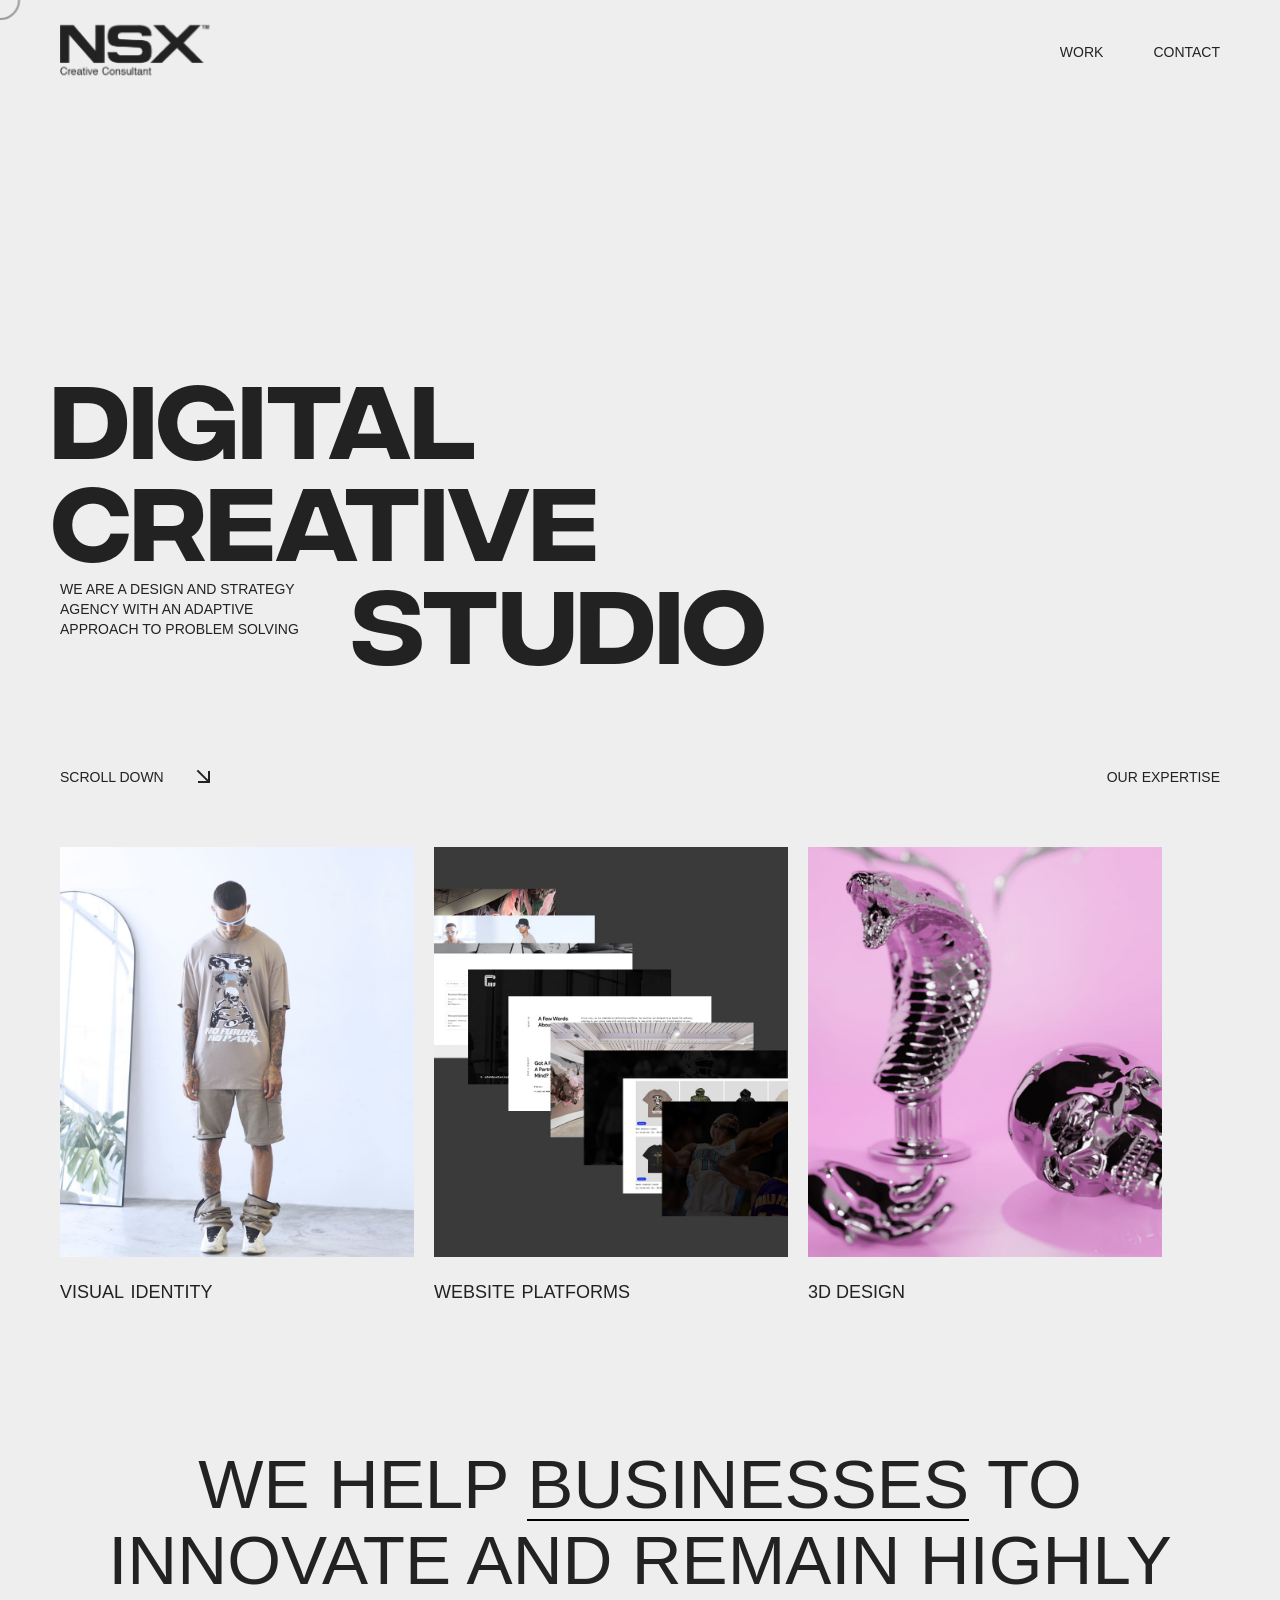
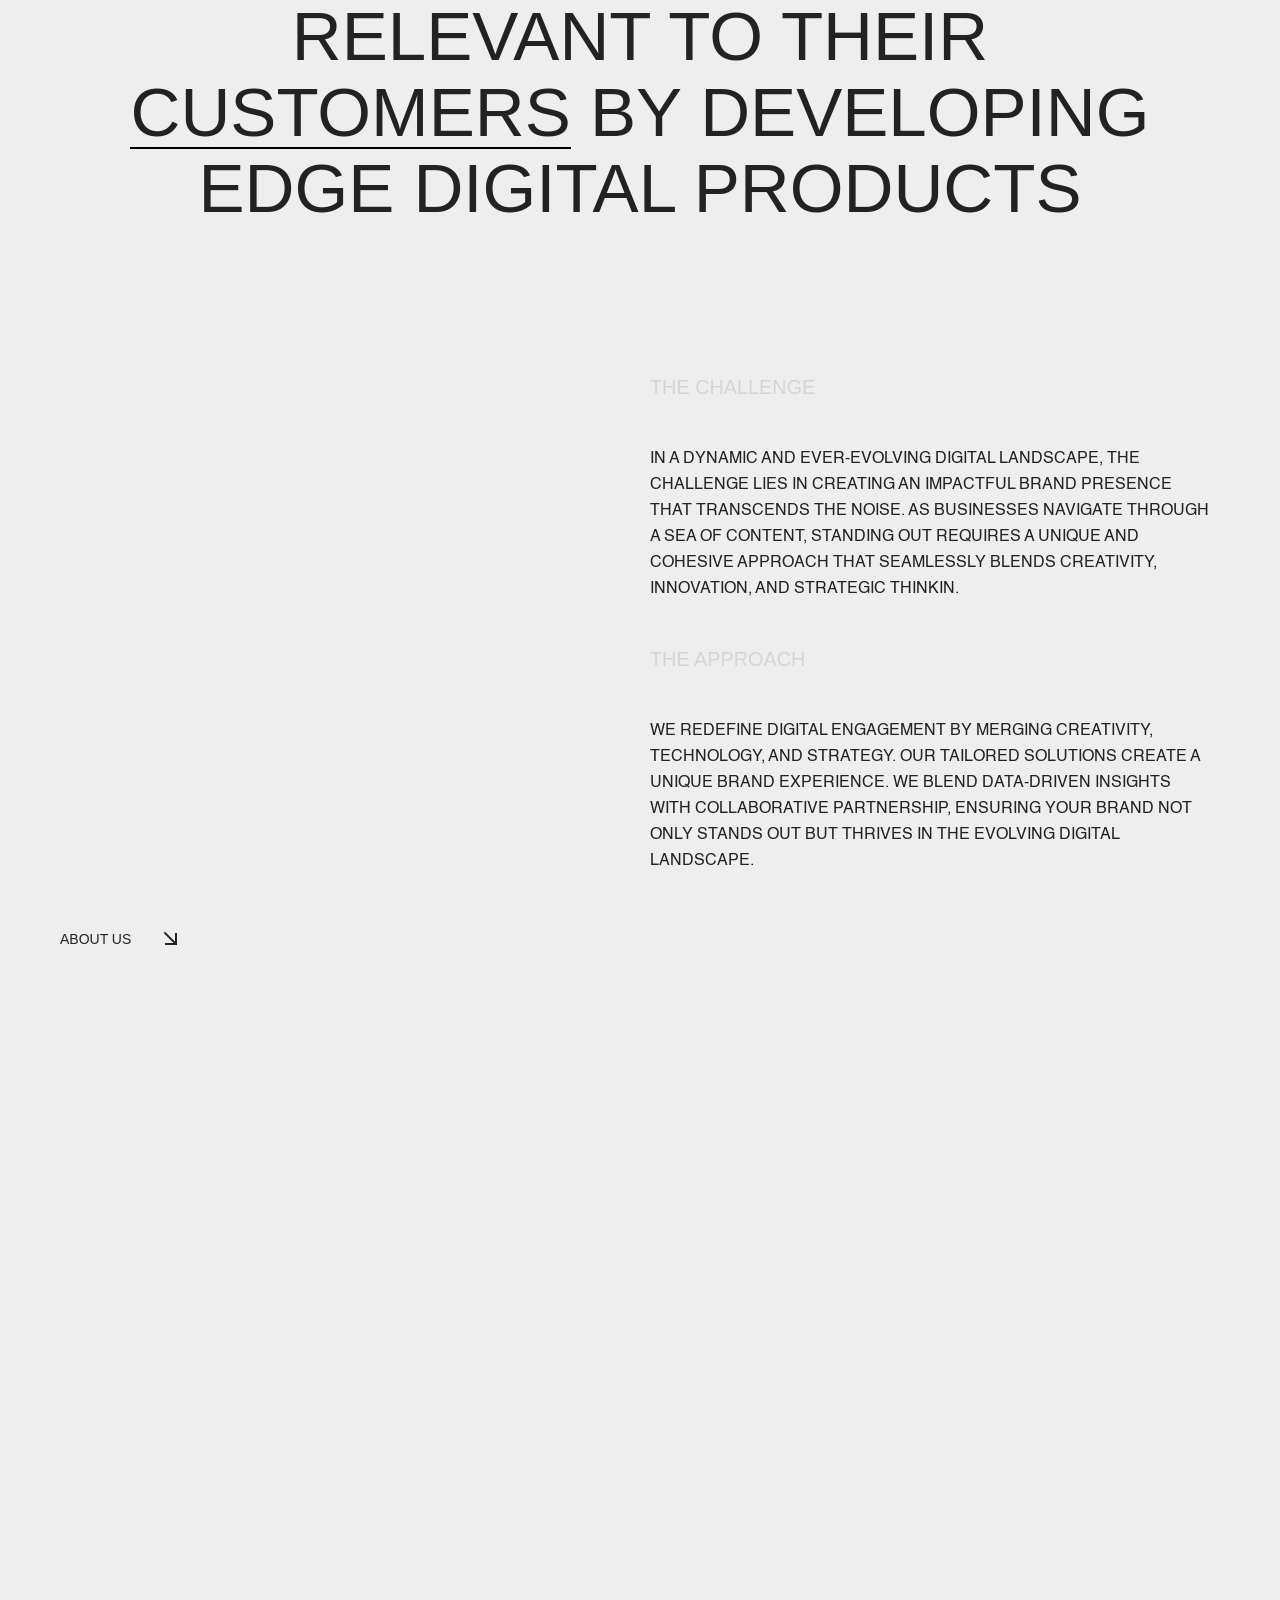
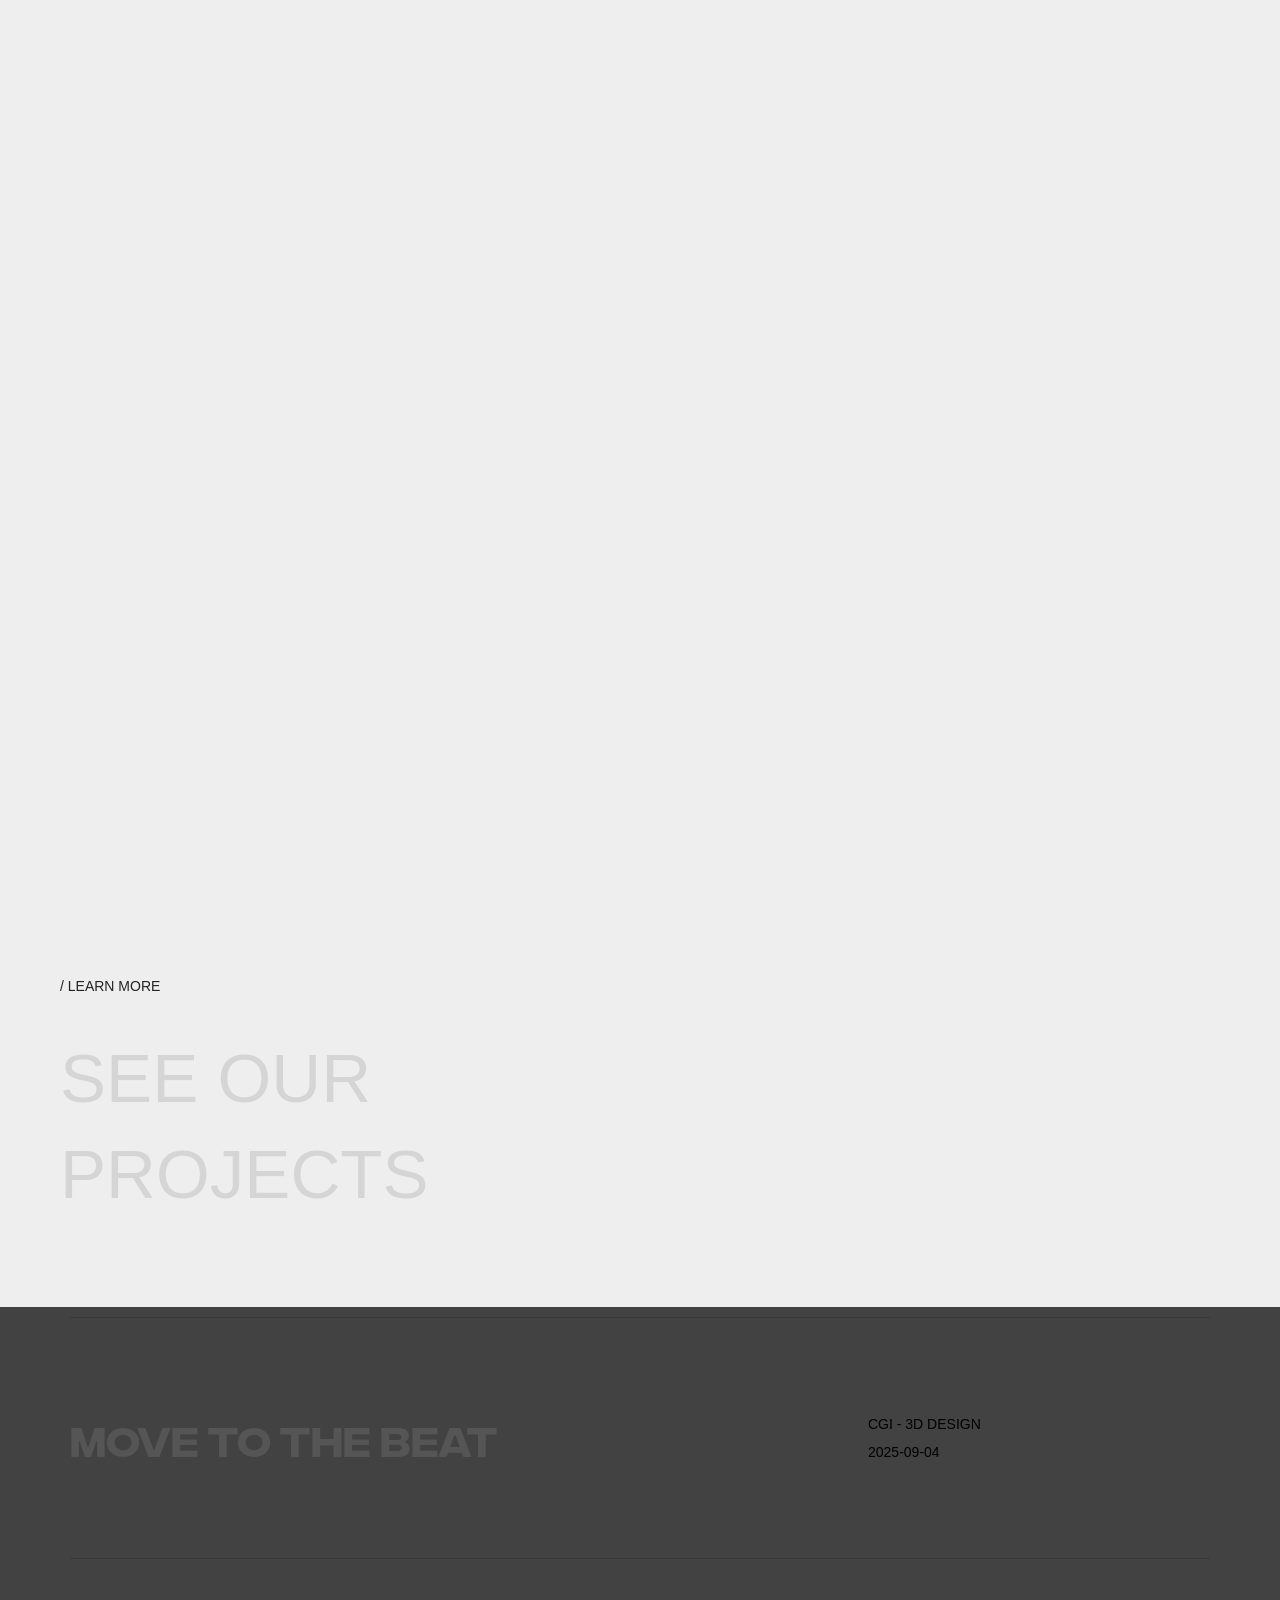
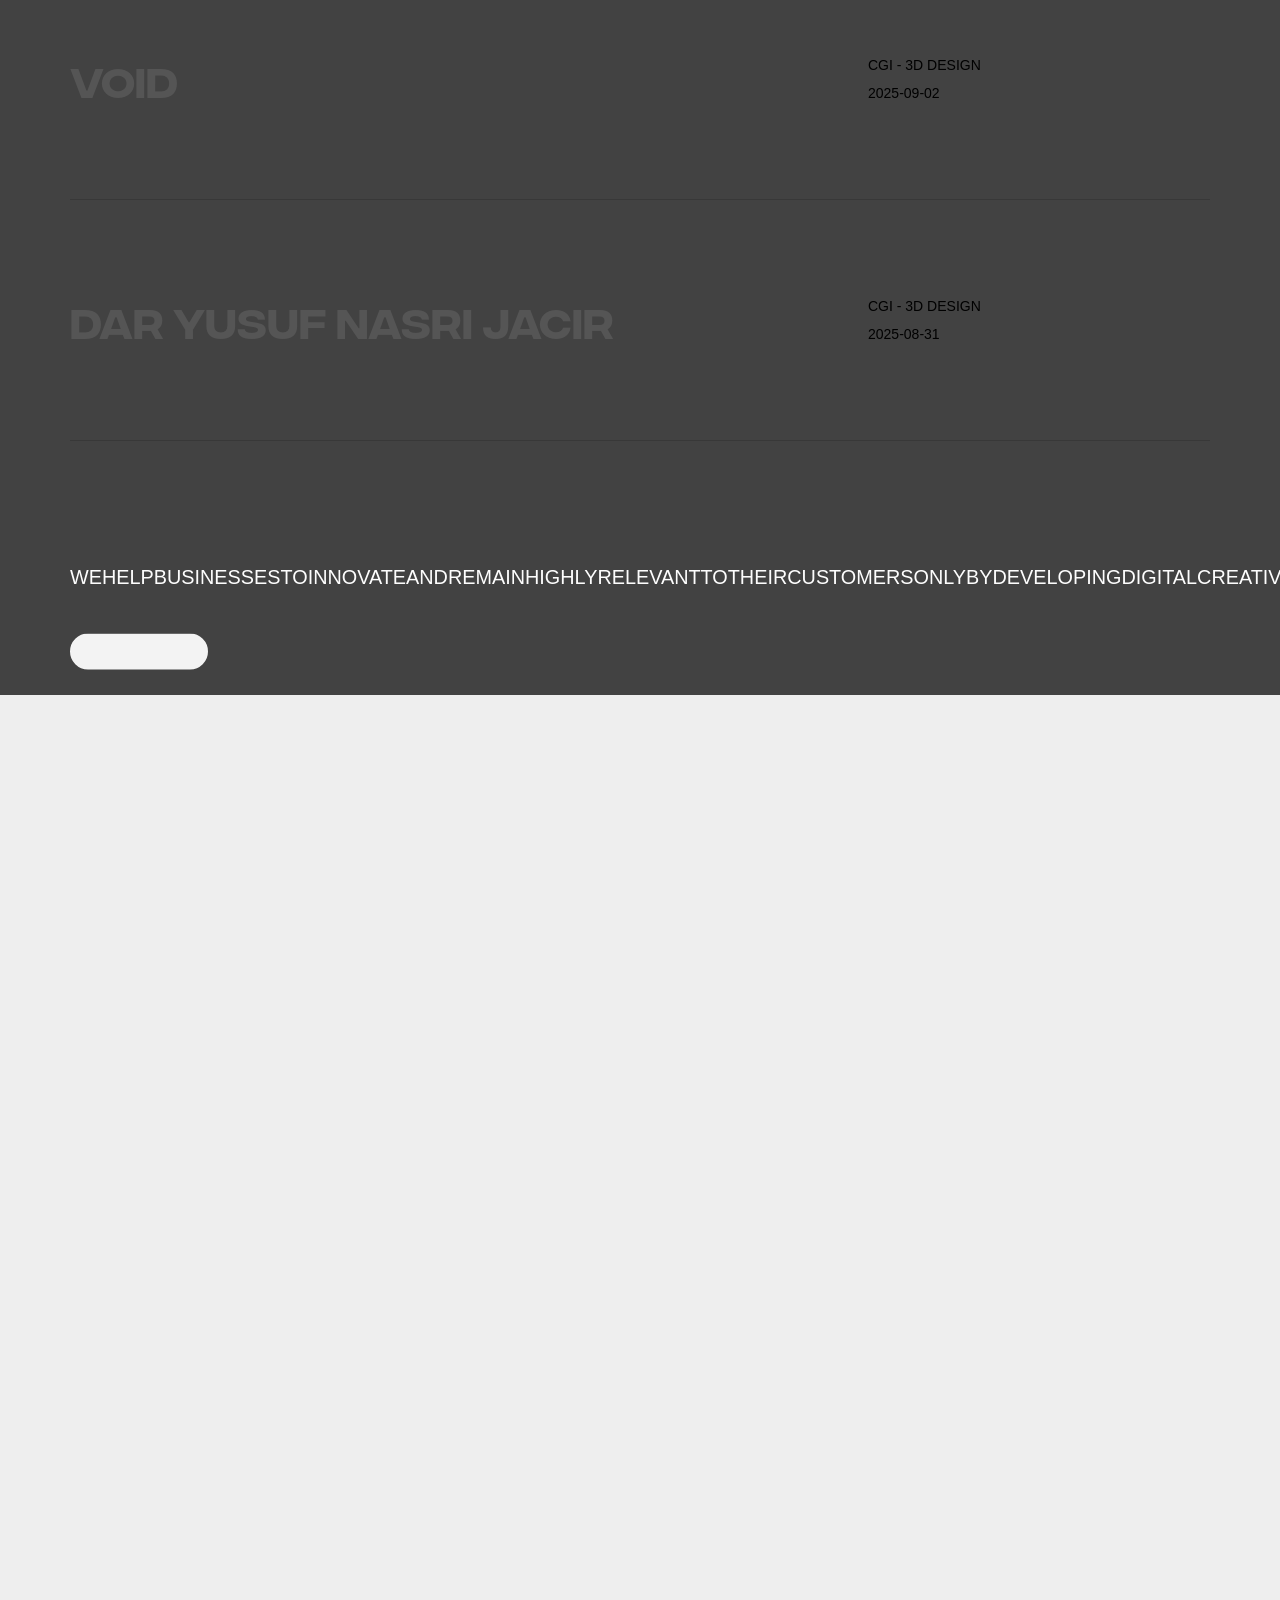
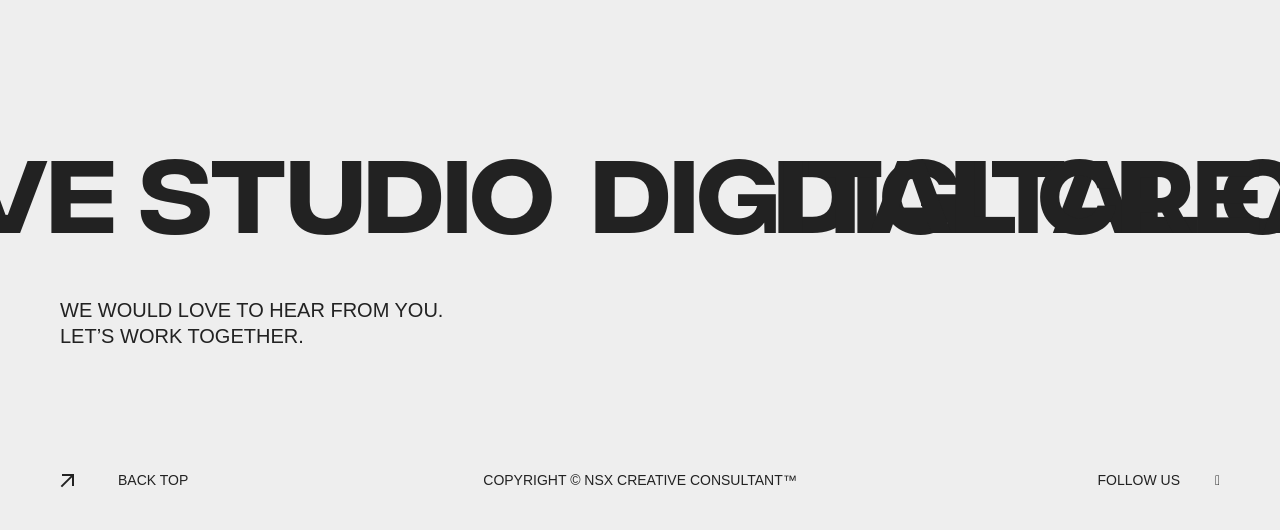
==== commit 11a9219a: "changes 2" ====
--- a/index.html
+++ b/index.html
@@ -1,6 +1,8 @@
 <!DOCTYPE html>
 <!-- saved from url=(0024)https://nsxcreative.com/ -->
 <html lang="en-US" class="vp-lazyload-enabled js flexbox canvas canvastext webgl no-touch geolocation postmessage no-websqldatabase indexeddb hashchange history draganddrop websockets rgba hsla multiplebgs backgroundsize borderimage borderradius boxshadow textshadow opacity cssanimations csscolumns cssgradients cssreflections csstransforms csstransforms3d csstransitions fontface generatedcontent video audio localstorage sessionstorage webworkers no-applicationcache svg inlinesvg smil svgclippaths" data-lt-installed="true" style="scroll-behavior: smooth;"><head><meta http-equiv="Content-Type" content="text/html; charset=UTF-8">
+<link rel="preload" href="./assets/fonts/Fontspring-DEMO-integralcf-medium.otf" as="font" type="font/otf" crossorigin="anonymous"><link rel="preload" href="./assets/fonts/Fontspring-DEMO-integralcf-regular.otf" as="font" type="font/otf" crossorigin="anonymous"><link rel="preload" href="./assets/fonts/Helvetica.ttf" as="font" type="font/ttf" crossorigin="anonymous"><link rel="preload" href="./assets/fonts/Helvetica-Bold.ttf" as="font" type="font/ttf" crossorigin="anonymous">
+
 
 	
 	<meta name="viewport" content="width=device-width, initial-scale=1.0">
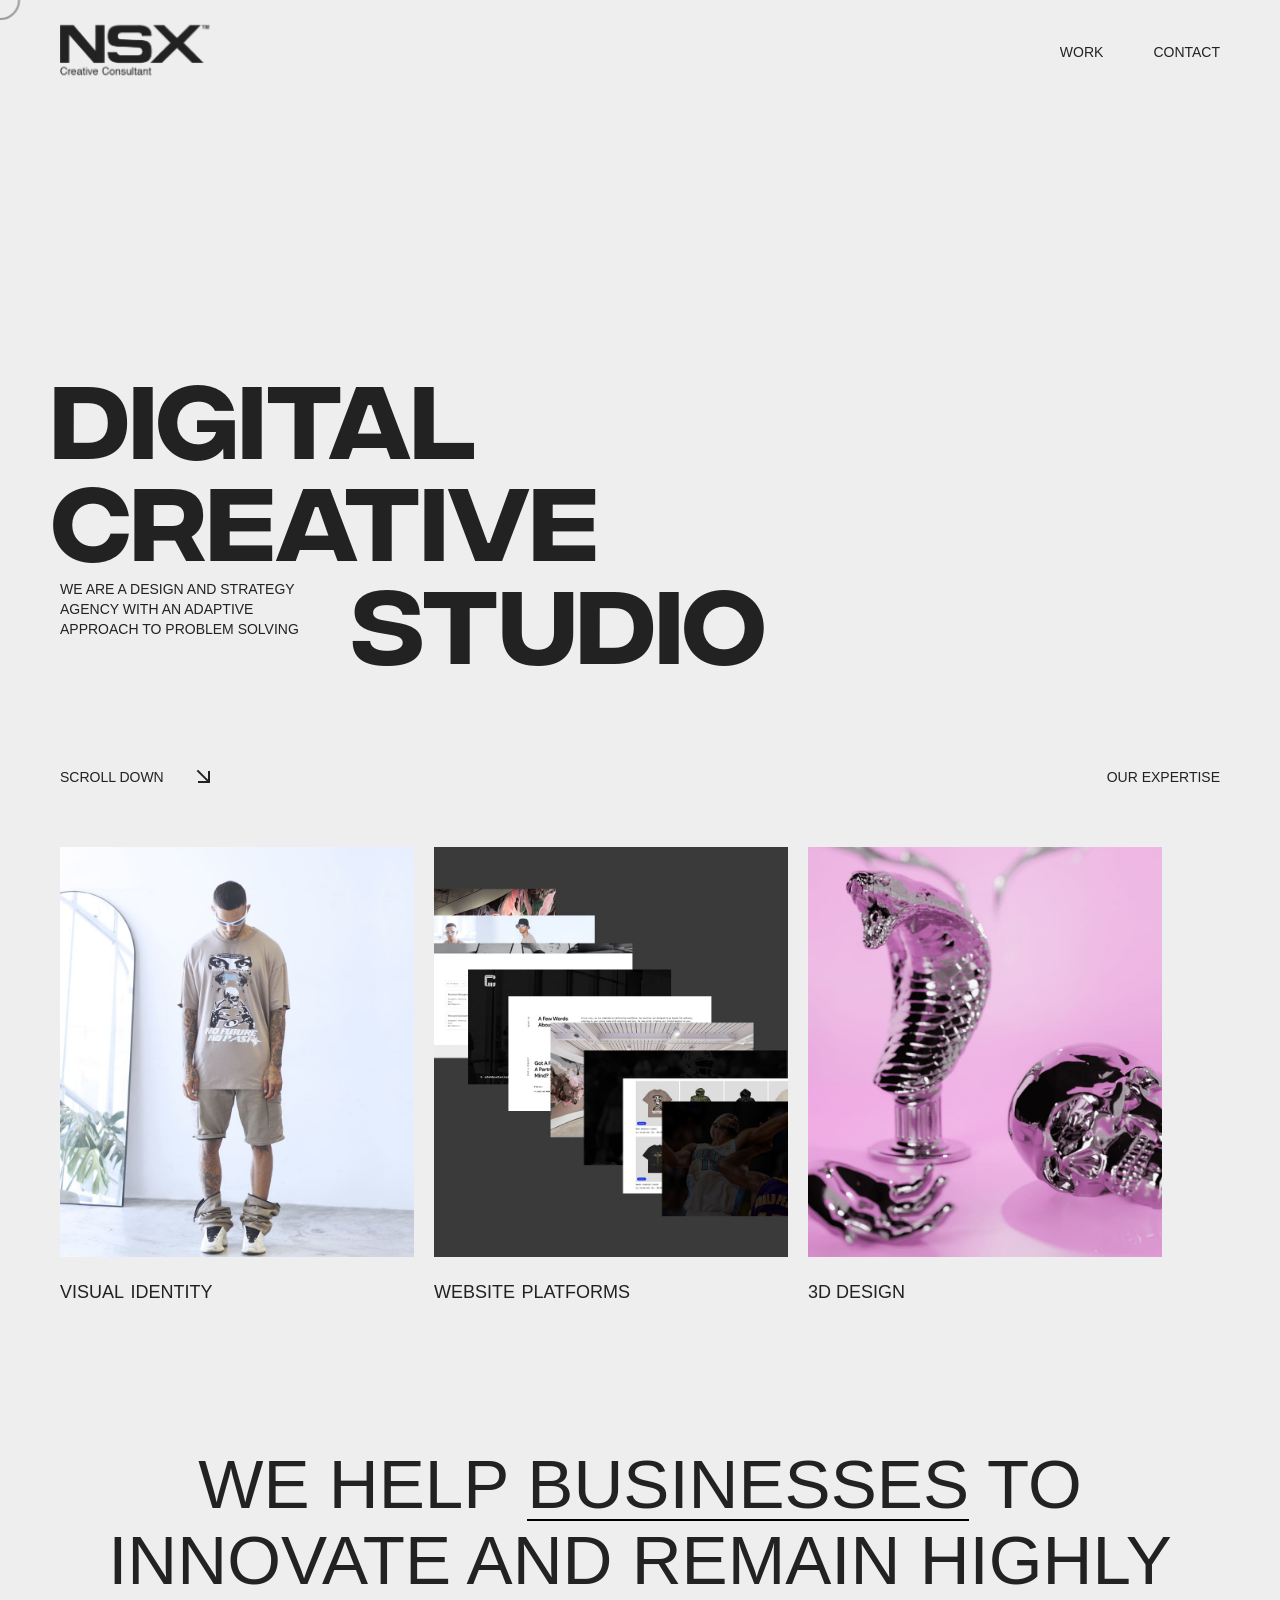
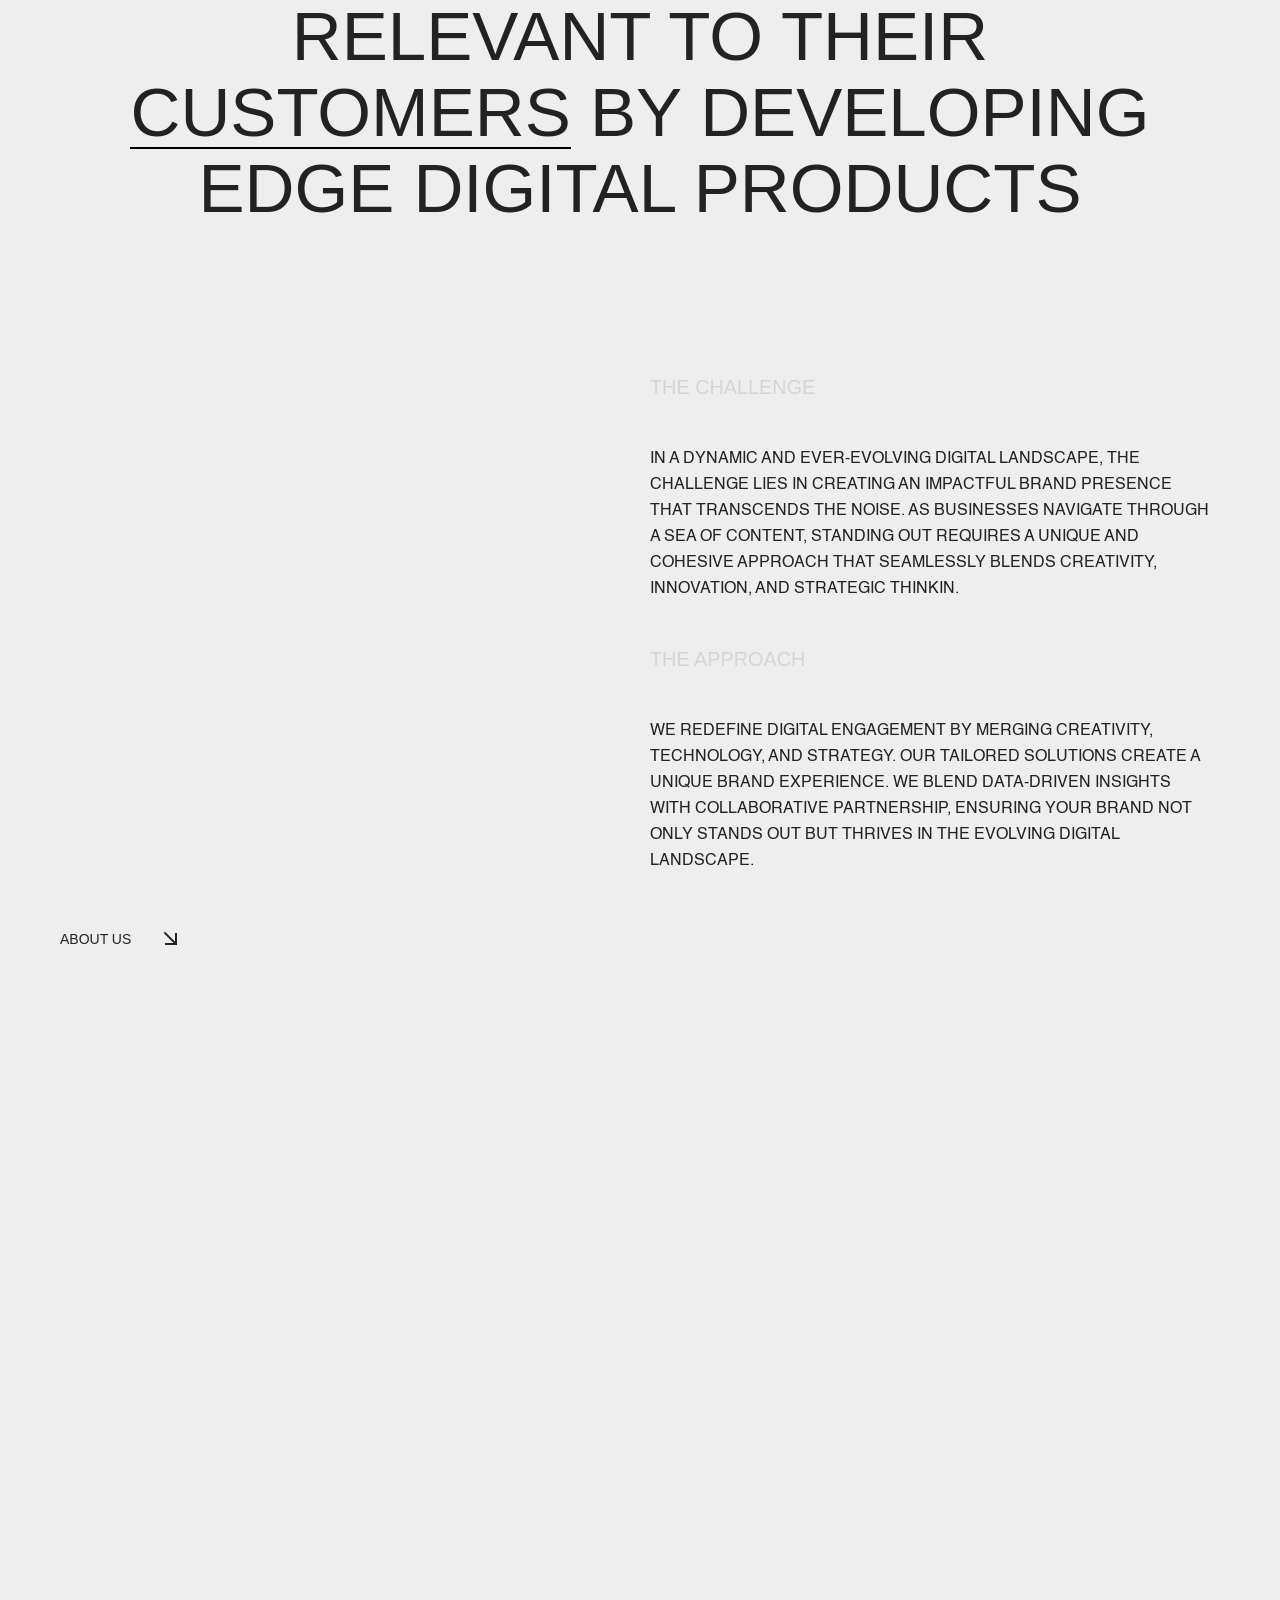
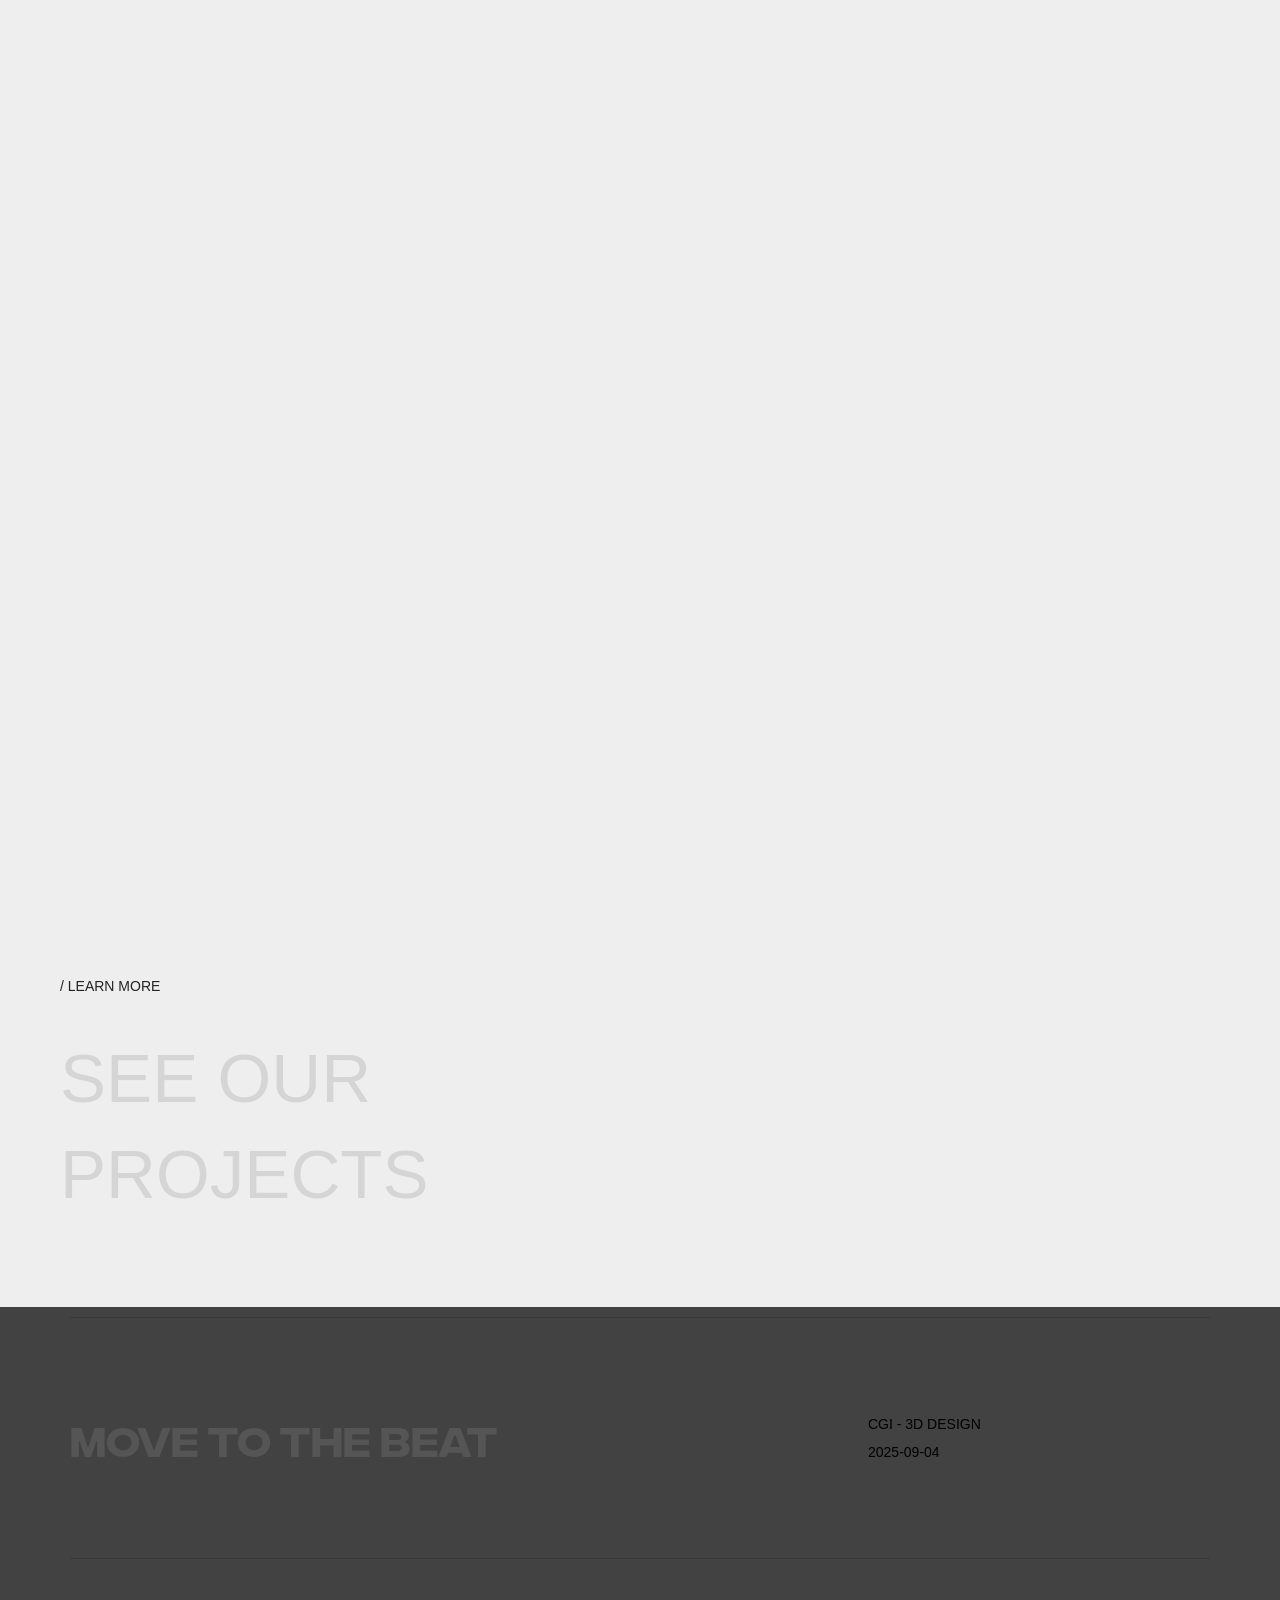
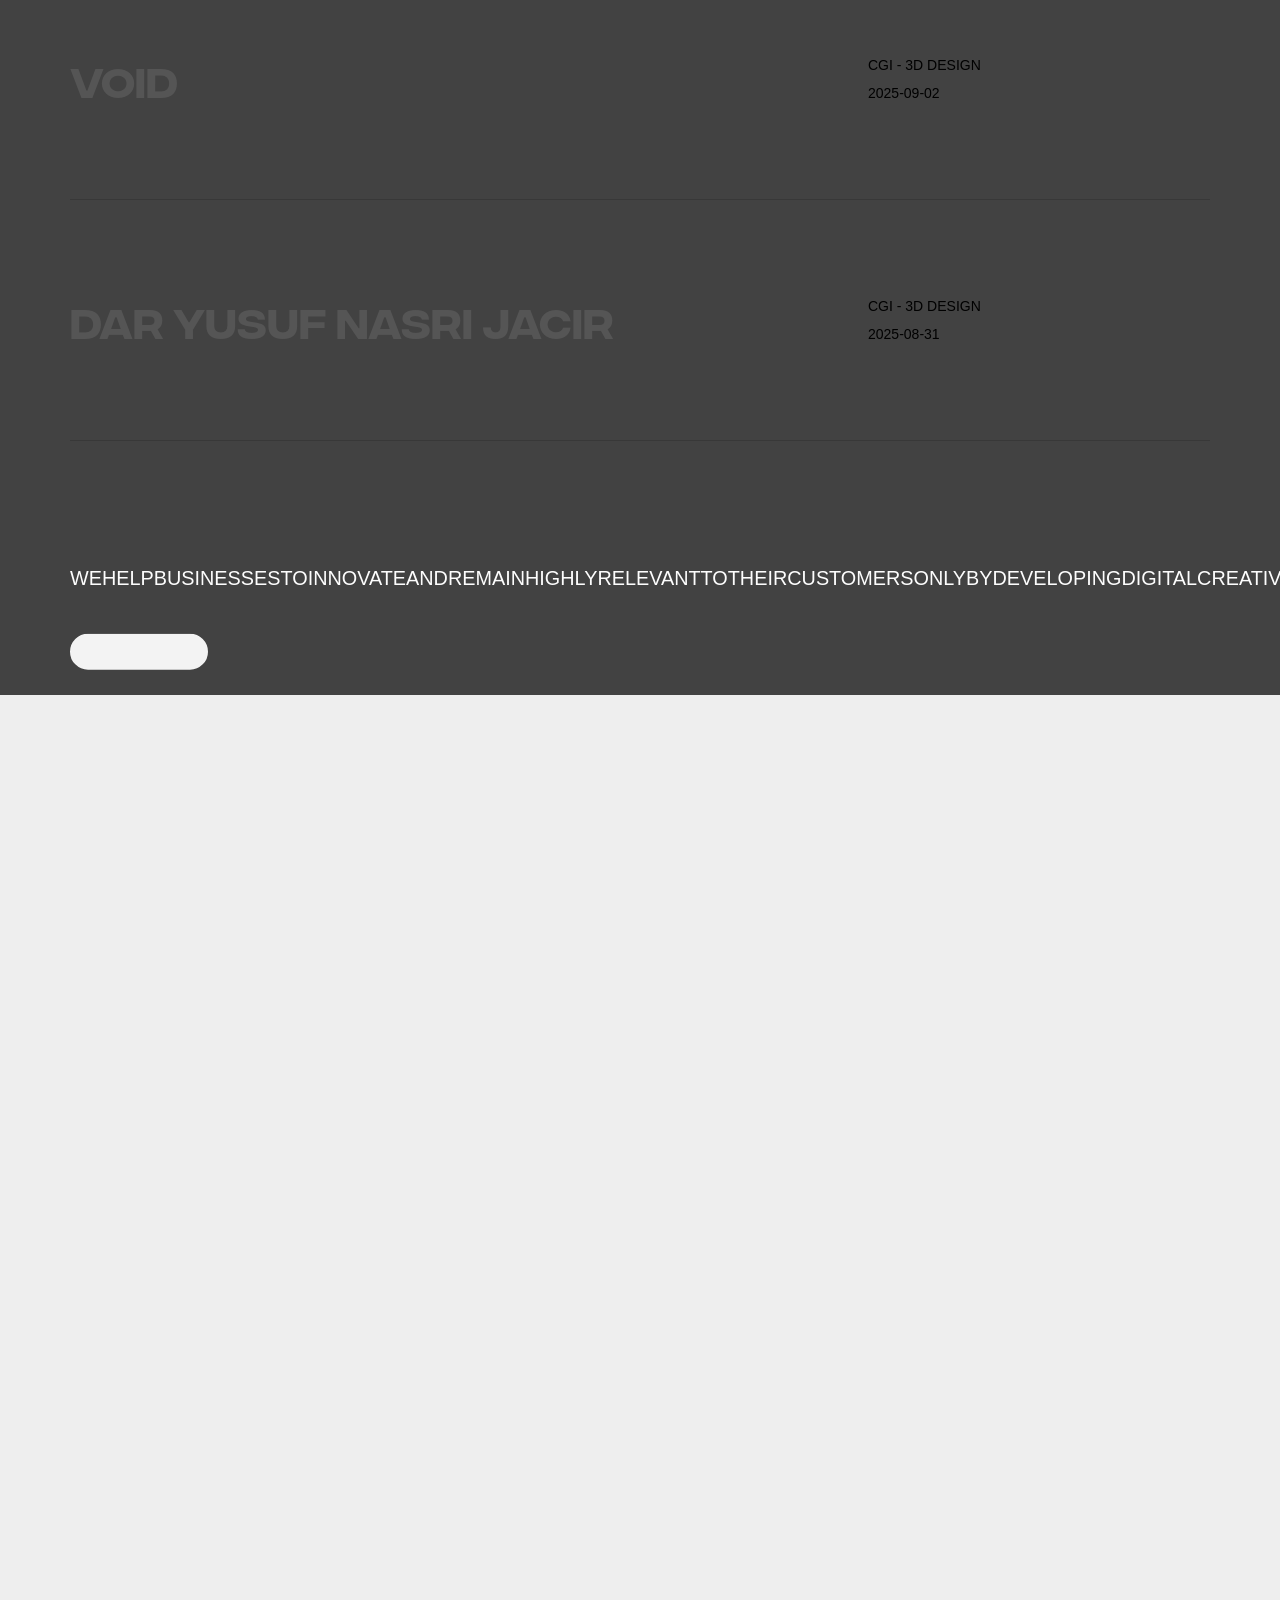
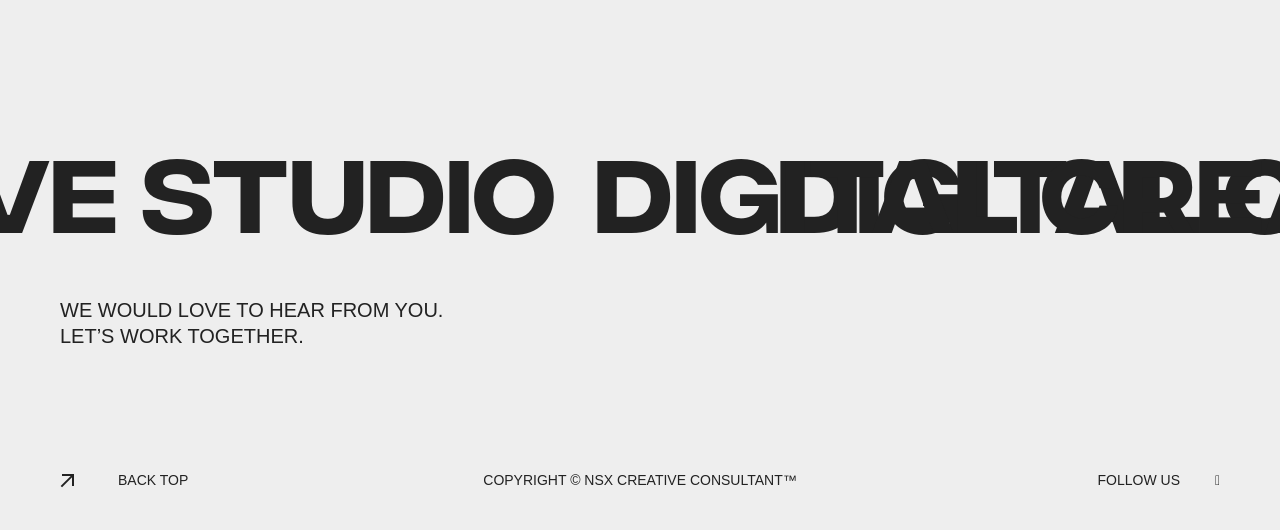
==== commit b41c4bf6: "cambios" ====
--- a/index.html
+++ b/index.html
@@ -506,7 +506,7 @@
 				<div class="elementor-widget-container">
 					<div class="video-container">
   <video autoplay="" muted="" loop="" playsinline="">
-    <source src="https://nsxcreative.com/wp-content/uploads/2025/06/MAIN-HERO-VIDEO-2025-V1.mp4" type="video/mp4">
+    <source src="./assets/MAIN-HERO-VIDEO-2025-V1.mp4" type="video/mp4">
     Tu navegador no soporta la etiqueta de video.
   </video>
   <div class="overlay-content">
@@ -596,7 +596,7 @@
 				<div class="elementor-widget-container">
 					<div class="video-container">
   <video autoplay="" muted="" loop="" playsinline="">
-    <source src="https://nsxcreative.com/wp-content/uploads/2024/10/BRIATONG_DIC_211.mp4" type="video/mp4">
+    <source src="./assets/BRIATONG_DIC_211.mp4" type="video/mp4">
     Tu navegador no soporta la etiqueta de video.
   </video>
   <div class="overlay-content">
--- a/assets/shortcodes.css
+++ b/assets/shortcodes.css
@@ -1,2810 +1,2810 @@
-
-/*--------------------------------------------------
-	Pinned Section
----------------------------------------------------*/
-	
-	.pinned-section {
-		position: relative;
-		display: table;
-		width: 100%;
-		margin: 0 auto;
-		max-width:1160px;
-	}
-	
-	.full .pinned-section {
-		max-width:100%;
-	}
-	
-	.pinned-section .pin-spacer {
-		width:50%!important;
-	}
-	
-	.pinned-element {
-		position:relative;
-		float:left;
-		width:50%;
-		margin:0;
-		box-sizing:border-box;
-	}
-	
-	.pinned-element.left {
-		padding-right:30px;
-	}
-	
-	.pinned-element.right {
-		padding-left:30px;
-	}
-	
-	.scrolling-element {
-		position:relative;
-		float:left;
-		width:50%;
-		margin:0;
-		box-sizing:border-box;
-	}
-	
-	.scrolling-element.left {
-		padding-right:30px;
-	}
-	
-	.scrolling-element.right {
-		padding-left:30px;
-	}
-	
-	.scrolling-element img {
-		display:block;
-		height: auto;
-		width:100%;
-	}
-	
-/*--------------------------------------------------
-	Content Text Effects
----------------------------------------------------*/	
-	
-	.title-moving-outer {
-		margin-left: calc(50% - 50vw)!important;
-		margin-right: calc(50% - 50vw)!important;
-		max-width: 1000%!important;
-		width: 100vw!important;
-	}
-	
-	.title-moving-forward, .title-moving-backward {
-		clear: both;
-		display: inline-block;
-		overflow: hidden;
-		white-space: nowrap;
-		padding:0 6vw;
-		box-sizing:border-box;
-	}
-	
-	.content-marquee-outer {
-		margin-left: calc(50% - 50vw)!important;
-		margin-right: calc(50% - 50vw)!important;
-		max-width: 1000%!important;
-		width: 100vw!important;
-	}
-	
-	.content-marquee-inner {
-		position:relative;
-		float:left;
-		z-index:0;
-	}
-	
-	.content-marquee {
-		white-space: nowrap;
-		animation: content-marquee 15s infinite linear;
-		padding-left: 1vw;
-		color:#222;
-	}
-	
-	.content-marquee:hover {
-		animation-play-state: paused;
-	}
-	
-	.light-content .content-marquee, .dark-section .content-marquee {
-		color:#fff;
-	}
-	
-	.light-content .light-section .content-marquee {
-		color:#222;
-	}
-  
-	.content-marquee:after{
-		content: attr(data-text);
-		padding-left: 1vw;
-	}
-
-
-	@keyframes content-marquee {
-	  0% {
-		transform: translateX(0)
-	  }
-	  100% {
-		transform: translateX(-50%)
-	  }
-	}
-	
-	.marquee-text-wrapper {
-  		white-space: nowrap;
-		margin-left: calc(50% - 50vw)!important;
-		margin-right: calc(50% - 50vw)!important;
-		max-width: 1000%!important;
-		width: 100vw!important;
-	}
-	
-	.marquee-text {
-		font-weight: 500;
-		display: inline-block;
-		padding:0 1vw;
-		color:#222;
-	}
-	
-	.light-content .marquee-text, .dark-section .rolling-text {
-		color:#fff;
-	}
-	
-	.light-content .light-section .marquee-text {
-		color:#222;
-	}
-	
-	
-/*--------------------------------------------------
-	Hover Reveal Image
----------------------------------------------------*/	
-	
-	.hover-reveal {
-		position: fixed;
-		width: 16vw;
-		height: 24vw;
-		pointer-events: none;
-		opacity: 0;
-		z-index:1;
-	}
-	
-	.hover-reveal__inner, .hover-reveal__img {
-		width: 100%;
-		height: 100%;
-		position: relative;
-	}
-	
-	.hover-reveal__img {
-		background-size:cover;
-		background-position:center center;
-		background-repeat:no-repeat;
-		width:100%;
-		height: 100%;
-		position:relative;
-		display:block;
-	}	
-
-	
-/*--------------------------------------------------
-	Carousel
----------------------------------------------------*/
-	
-	.swiper-container {
-        width: 100%;
-        height: auto;
-        margin-left: auto;
-        margin-right: auto;
-    }
-	
-	.content-carousel .swiper-wrapper {
-	 
-	}
-	
-	.swiper-container.content-carousel, .swiper-container.content-looped-carousel, .swiper-container.content-middle-carousel {
-		overflow: visible!important;
-		cursor:grab;
-    }
-	
-	.swiper-container.content-middle-carousel {
-		margin-bottom:100px
-	}
-	
-	.drag-cursor .swiper-container.content-carousel, .drag-cursor .swiper-container.content-looped-carousel {
-		cursor:grabbing;
-    }
-	
-	.content-looped-carousel .swiper-slide {        
-		text-align:center;
-    }
-	
-	.content-carousel .swiper-slide {        
-		text-align:center;
-    }
-	
-	.content-slider .swiper-slide img, .content-carousel .swiper-slide img, .content-looped-carousel .swiper-slide img, .team-looped-carousel .swiper-slide img {
-		pointer-events:none;
-	}
-	
-	.content-slider .slider-button-prev {
-		position:absolute;
-		top:0;
-		left:0;
-		margin:0;
-		width:50%;
-		height:100%;
-		z-index:10;
-		cursor:pointer;	
-	}
-	
-	.content-slider .slider-button-next {
-		position:absolute;
-		top:0;
-		right:0;
-		margin:0;
-		width:50%;
-		height:100%;
-		z-index:10;
-		cursor:pointer;		
-	}
-	
-	.content-slider .swiper-pagination-bullets, .content-carousel .swiper-pagination-bullets, .content-looped-carousel .swiper-pagination-bullets {
-		display: block;
-		bottom: 20px !important;
-		position: absolute;
-		pointer-events:initial;
-		width: 100%;
-	}
-	
-	.content-carousel .swiper-pagination {
-		opacity:0;
-	}
-	
-	.content-looped-carousel.middle .swiper-pagination-bullets {
-		display:block;
-	}
-	
-	.swiper-container-horizontal.content-middle-carousel > .swiper-pagination-bullets {
-		bottom: -100px;
-		left: 0;
-		width: 100%;
-	}
-	
-	footer .swiper-pagination {
-		margin: 0 auto;
-		width: 100%;
-		left: 0;
-		right: 0;
-		top:20px;
-		max-width: 400px;
-		pointer-events:initial;
-	}
-	
-	.showcase-footer.slider .swiper-pagination {
-		position: relative;
-		text-align: right;
-		max-width:none;
-		pointer-events:none;
-	}
-	
-	.swiper-pagination .parallax-wrap {
-		width: 40px;
-		height: 40px;
-		display: inline-flex;
-		position: relative;
-		justify-content: center;
-		align-items: center;
-		pointer-events:initial;
-	}
-	
-	.content-slider .swiper-pagination .parallax-wrap, .content-looped-carousel .swiper-pagination .parallax-wrap, .content-carousel .swiper-pagination .parallax-wrap {
-		pointer-events:initial;
-	}
-	
-	.swiper-pagination .parallax-element {
-		height: 40px;
-		width: 40px;
-		color: #222;
-		text-align: center;
-		line-height: 50px;
-	}
-	
-	.swiper-pagination .swiper-pagination-bullet {
-		width: 40px;
-		height: 40px;
-		background: transparent!important;
-	}
-	
-	.swiper-pagination-bullet {
-		background: #222;
-	}
-	
-	.swiper-pagination-bullet-active .path {
-		display: inline-block !important;
-		stroke-dasharray: 1000;
-		stroke-dashoffset: 0;
-		animation: dash ease-in 3s;
-		animation-iteration-count: unset;
-	}
-	
-	.swiper-pagination-bullet .path, .light-content.light-content-slider .swiper-pagination-bullet .path {
-		stroke:#222;
-	}
-	
-	.swiper-pagination-bullet .solid-fill, .light-content.light-content-slider .swiper-pagination-bullet .solid-fill {
-		fill:#222;
-	}
-	
-	.light-content .swiper-pagination-bullet .path, .dark-section .swiper-pagination-bullet .path, .light-content-slider .swiper-pagination-bullet .path {
-		stroke:#fff;
-	}
-	
-	.light-content .light-section .swiper-pagination-bullet .path {
-		stroke:#222;
-	}
-	
-	 .light-content .swiper-pagination-bullet .solid-fill, .dark-section .swiper-pagination-bullet .solid-fill, .light-content-slider .swiper-pagination-bullet .solid-fill {
-		 fill:#fff;
-	 }
-	 
-	 .light-content .light-section .swiper-pagination-bullet .solid-fill, .light-content .dark-section .dark-cursor .swiper-pagination-bullet .solid-fill {
-		 fill:#222;
-	 }
-	 
-	.light-cursor .swiper-pagination-bullet .path {
-		stroke:#fff!important;
-	}
-	
-	.dark-cursor .swiper-pagination-bullet .path {
-		stroke:#222!important;
-	}
-	
-	.light-cursor .swiper-pagination-bullet .solid-fill {
-		fill:#fff!important;
-	}
-	
-	.dark-cursor .swiper-pagination-bullet .solid-fill {
-		fill:#222!important;
-	}
-	
-	.path {
-		display: none;
-	}
-
-	@keyframes dash {
-	  from {
-		stroke-dashoffset: 1000;
-	  }
-	
-	  to {
-		stroke-dashoffset: 0;
-	  }
-	}
-	
-	.disable-cursor .slider-button-prev {
-		position: absolute;
-		top: calc(50% - 30px);
-		left: 0px;
-		margin: 0;
-		width: 60px;
-		height: 60px;
-		z-index: 10;
-		cursor: pointer;
-		opacity:0.7;
-		-webkit-transition: opacity 0.15s ease-out;
-		transition: opacity 0.15s ease-out;
-	}
-	
-	.disable-cursor .slider-button-prev:hover {
-		opacity:1;
-	}
-	
-	.disable-cursor .slider-button-prev::after {
-		font: var(--fa-font-solid);
-		content: "\f104";
-		font-size: 24px;
-		width:60px;
-		height:60px;
-		line-height:60px;
-		text-align:center;
-		position: absolute;
-		left: 0;
-		top:0;
-		color:#fff;
-	}
-	
-	.disable-cursor .light-cursor .slider-button-prev::after, .disable-cursor .light-cursor .slider-button-next::after {
-		color:#fff;
-	}
-	
-	.disable-cursor .dark-cursor .slider-button-prev::after, .disable-cursor .dark-cursor .slider-button-next::after {
-		color:#222;
-	}
-	
-	.disable-cursor .slider-button-next {
-		position: absolute;
-		top: calc(50% - 30px);
-		left:auto;
-		right: 0px;
-		margin: 0;
-		width: 60px;
-		height: 60px;
-		z-index: 10;
-		cursor: pointer;
-		opacity:0.7;
-		-webkit-transition: opacity 0.15s ease-out;
-		transition: opacity 0.15s ease-out;
-	}
-	
-	.disable-cursor .slider-button-next:hover {
-		opacity:1;
-	}
-	
-	.disable-cursor .slider-button-next::after {
-		font: var(--fa-font-solid);
-		content: "\f105";
-		font-size: 24px;
-		width:60px;
-		height:60px;
-		line-height:60px;
-		text-align:center;
-		position: absolute;
-		left: 0;
-		top:0;
-		color:#fff;
-	}
-	
-	.disabled-slider-dots .swiper-pagination-bullets {
-		display:none;
-	}
-	
-	
-/*--------------------------------------------------
-	Light Box
----------------------------------------------------*/	
-
-	.image-link, .video-link {
-		display: block;
-		width: auto;
-		
-	}
-	
-	.disable-cursor .image-link::after {
-		font: var(--fa-font-solid);
-		content: "\f002";
-		font-size: 18px;
-		width:60px;
-		height:60px;
-		line-height:60px;
-		text-align:center;
-		position: absolute;
-		right:10px;
-		top:10px;
-		color:#fff;
-		opacity:0;
-		-webkit-transition: opacity 0.15s ease-out;
-		transition: opacity 0.15s ease-out;
-	}
-	
-	.disable-cursor .image-link:hover::after {
-		opacity:1;
-	}
-	
-	.disable-cursor .video-link::after {
-		font: var(--fa-font-solid);
-		content: "\f04b";
-		font-size: 18px;
-		width:60px;
-		height:60px;
-		line-height:60px;
-		text-align:center;
-		position: absolute;
-		right:10px;
-		top:10px;
-		color:#fff;
-		opacity:0;
-		-webkit-transition: opacity 0.15s ease-out;
-		transition: opacity 0.15s ease-out;
-	}
-	
-	.disable-cursor .video-link:hover::after {
-		opacity:1;
-	}
-	
-	.mfp-with-zoom .mfp-container, .mfp-with-zoom.mfp-bg {
-		opacity: 0;
-		-webkit-backface-visibility: hidden;
-		-webkit-transition: all 0.3s ease-out;
-		transition: all 0.3s ease-out;
-	}
-
-	.mfp-with-zoom.mfp-ready .mfp-container {
-		opacity: 1;
-	}
-	
-	.mfp-with-zoom.mfp-ready.mfp-bg {
-		opacity: 0.93;
-	}
-
-	.mfp-with-zoom.mfp-removing .mfp-container, .mfp-with-zoom.mfp-removing.mfp-bg {
-	  opacity: 0;
-	}
-	
-	.mfp-content figcaption, .mfp-bottom-bar {
-		display:none;
-	}
-	
-	
-/*--------------------------------------------------
-	Video Player
----------------------------------------------------*/	
-	
-	.hero-video-wrapper {
-		position: fixed;
-    	box-sizing: border-box;
-		min-width: 100%;
-		min-height: 100%;
-		width: 100%;
-		height: auto;
-		background-size: cover;
-		padding:0;
-		overflow:hidden!important;
-		opacity:1;		
-	}
-	
-	.item .hero-video-wrapper, .swiper-slide .hero-video-wrapper, .hover-reveal__img .hero-video-wrapper, .snap-slide .hero-video-wrapper, .sr-slide .hero-video-wrapper {
-		position: absolute;
-		box-sizing: border-box;
-		min-width: 100%;
-		min-height: 100%;
-		width: 100%;
-		height: auto;
-		background-size: cover;
-		padding: 0;
-		overflow: hidden !important;
-		opacity: 1;
-		top: 0;
-		z-index: 120;
-		pointer-events: none;
-	
-	}
-	
-	.hero-video-wrapper video.bgvid {
-		position: absolute;
-		top: 50%;
-		left: 50%;
-		min-width: 100%;
-		min-height: 100%;
-		width: auto;
-		height: auto;
-		z-index: -100;
-		transform: translateX(-50%) translateY(-50%);
-	  	background-size: cover;
-	}
-	
-	.video-wrapper {
-		position: relative;
-    	box-sizing: border-box;
-		min-width: 100%;
-		max-height: 100vh;
-		width: 100%;
-		height: auto;
-		background-size: cover;
-		padding:0;
-		overflow:hidden!important;
-		opacity:1;
-		-webkit-transform: translateY(0px);
-		transform: translateY(0px);
-	}
-	
-	.video-cover {
-		position:absolute;
-		width:100%;
-		height:100%;
-		top:0;
-		left:0;
-		z-index:100;
-		cursor:pointer;
-		background-size:cover;
-		background-position:center center;
-		background-repeat:no-repeat;
-		-webkit-transition: opacity 0.3s ease-out 0.05s, height 0s ease-out 0s;
-		transition: opacity 0.3s ease-out 0.05s, height 0s ease-out 0s;
-	}
-	
-	.video-cover.hidden {
-		opacity:0;
-		height: calc(100% - 50px);
-		-webkit-transition: opacity 0.3s ease-out, height 0s ease-out 0.3s;
-		transition: opacity 0.3s ease-out, height 0s ease-out 0.3s;
-	}
-	
-	video.bgvid { 
-		background-size: cover;
-		height: auto;
-		min-height: 100%;
-		min-width: 100%;
-		position: absolute;
-		width: 100%;
-		z-index: -100;
-	}
-	
-	.video-wrapper video.bgvid {
-		position: relative;
-	}
-	
-	.full .video-wrapper video.bgvid {
-		position: relative;
-		margin-top: 50vh;
-		left: 50%;
-		transform: translateX(-50%) translateY(-50%);
-	}
-
-	.control {
-		bottom: 25px;
-		color: #ccc;
-		display: none;
-		left: 0;
-		position: absolute;
-		width: calc(100% - 40px);
-		z-index: 5;
-		background-color: #eee;
-		padding: 0;
-		box-sizing: border-box;
-		right: 0;
-		margin: 0 auto;
-	}
-	
-	.full .control {
-		bottom: 10px;
-		width: calc(100% - 160px);
-	}
-
-	.btmControl{
-		clear:both;
-	}
-	
-	.control .sound{
-		width: 30px;
-		height: 50px;
-		float:left;
-		cursor:pointer;
-		text-align:center;
-		line-height:50px;
-		color:#fff;
-		opacity:0.4;
-		-webkit-transition: all 0.2s ease-in-out;
-		-moz-transition: all 0.2s ease-in-out;
-		-o-transition: all 0.2s ease-in-out;
-		-ms-transition: all 0.2s ease-in-out;
-		transition: all 0.2s ease-in-out;
-	}
-	
-	.control .sound:hover {
-		opacity:1;
-	}
-	
-	.control .sound i {
-		line-height:50px;
-	}
-	
-	.control .sound.muted i:first-child {
-		display:none;
-	}
-	
-	.control .sound.muted i:last-child {
-		display:block;
-	}
-	
-	.control .sound i:last-child {
-		display:none;
-	}
-	
-	.control .btnFS{
-		width: 50px;
-		height: 50px;
-		float:left;
-		cursor:pointer;
-		text-align:center;
-		line-height:50px;
-		color:#fff;
-		opacity:0.4;
-		-webkit-transition: all 0.2s ease-in-out;
-		-moz-transition: all 0.2s ease-in-out;
-		-o-transition: all 0.2s ease-in-out;
-		-ms-transition: all 0.2s ease-in-out;
-		transition: all 0.2s ease-in-out;
-	}
-	
-	.control .btnFS:hover{
-		opacity:1;
-	}
-
-	.progress-bar {
-		background: rgba(255,255,255,0.5);
-		box-sizing: border-box;
-		float: left;
-		height: auto;
-		width: calc(100% - 123px);
-		cursor: pointer;
-		bottom: 23px;
-		position: absolute;
-		left: 23px;
-		opacity:0;
-		-webkit-transition: opacity 0.2s ease-in-out;
-		-moz-transition: opacity 0.2s ease-in-out;
-		-o-transition: opacity 0.2s ease-in-out;
-		-ms-transition: opacity 0.2s ease-in-out;
-		transition: opacity 0.2s ease-in-out;
-	}
-	
-	.video-wrapper:hover .progress-bar {
-		opacity:1;
-	}
-	
-	.progress {
-		height: 2px;
-		max-width: 100%;
-		position: relative;
-		width: 100%;
-	}
-	
-	.progress span {
-		height:100%;
-		position:absolute;
-		top:0;
-		left:0;
-		display:block;
-	}
-	
-	.timeBar{
-		z-index:10;
-		width:0;
-		background: #fff;
-	}
-	
-	.bufferBar{
-		z-index:5;
-		width:0;
-		background: rgba(255,255,255,0.2);
-	}
-	
-	.video-btns {
-		position: absolute;
-		right: 3px;
-		bottom: 0px;
-		opacity:0;
-		-webkit-transition: all 0.2s ease-in-out;
-		-moz-transition: all 0.2s ease-in-out;
-		-o-transition: all 0.2s ease-in-out;
-		-ms-transition: all 0.2s ease-in-out;
-		transition: all 0.2s ease-in-out;
-	}
-	
-	.video-wrapper:hover .video-btns {
-		opacity:1;
-	}
-	
-	.volume{
-		position:relative;
-		cursor:pointer;
-		width:70px;
-		height:10px;
-		float:right;
-		margin-top:10px;
-		margin-right:10px;
-	}
-	
-	.volumeBar{
-		display:block;
-		height:100%;
-		position:absolute;
-		top:0;
-		left:0;
-	}
-
-/*--------------------------------------------------
-	Buttons
----------------------------------------------------*/	
-
-	.button-box {
-		margin-top:10px;
-		line-height:16px;
-		cursor:pointer;
-		border:none;
-		box-sizing:border-box;
-		text-align:center;
-		display:inline-block;
-		position:relative;
-	}
-	
-	.text-align-center .button-box {
-		margin-left:10px;
-		margin-right:10px;
-	}
-	
-	.button-content .submit-box {
-		color:#fff;
-	}
-	
-	.clapat-button-wrap {
-		display: flex;
-		position: relative;
-		justify-content: center;
-		align-items: center;
-		left:0;
-		right:0;
-		min-width:100px;
-		height:60px;		
-	}
-	
-	.clapat-button-wrap.circle {
-		min-width:104px;
-		height:104px;	
-	}
-	
-	.text-align-center .clapat-button-wrap {
-		margin:0 auto;
-	}
-	
-	.clapat-button {		
-		opacity:1;		
-	}
-	
-	.button-border {
-		height: 36px;
-		width: auto;
-		border: solid 2px #222;
-		background-color:#222;
-		border-radius: 5px;
-		cursor:pointer;
-		font-size: 14px;
-		font-weight: 500;
-		line-height:37px;
-		overflow: hidden;
-		color:#222;
-		text-align:center;
-		-webkit-transition : border 0.2s ease-out;
-		transition : border 0.2s ease-out;
-	}
-	
-	.light-content .button-border, .dark-section .button-border {
-		border: solid 2px #fff;
-		background-color:#fff;
-	}
-	
-	.light-content .light-section .button-border {
-		border: solid 2px #222;
-		background-color:#222;
-	}
-	
-	.button-border a {
-		display:block;
-		position:relative;
-	}
-	
-	.light-content .button-border a, .dark-section .button-border a {
-		color:#222;
-	}
-	
-	.light-content .light-section .button-border a {
-		color:#fff;
-	}
-	
-	.button-border.rounded {
-		border-radius: 30px;
-	}
-	
-	.button-border.outline {
-		border: solid 3px #222;
-		color:#222;
-		background-color:transparent;
-	}
-	
-	.light-content .button-border.outline, .dark-section .button-border.outline {
-		border: solid 3px #fff;
-		color:#fff;		
-		background-color:transparent;
-	}
-	
-	.light-content .light-section .button-border.outline {
-		border: solid 3px #222;		
-		background-color:transparent;
-	}
-	
-	.light-content .button-border.outline a, .dark-section .button-border.outline a {
-		color:#fff;
-	}
-	
-	.light-content .light-section .button-border.outline a {
-		color:#222;
-	}
-	
-	.dark-content .light-section .button-border a {
-		color:#fff;
-	}
-	
-	.dark-content .light-section .button-border.outline a {
-		color:#222;
-	}
-	
-	.circle .button-border {
-		border-radius: 100px;
-		height: 100px;
-		width: 100px;
-	}
-	
-	.button-border span {
-		position: relative;
-		display: inline-block;
-		-webkit-transition: -webkit-transform 0.2s;
-		transition: transform 0.2s;
-		width: auto;
-		text-align: center;
-		transform-origin: 100% 0%;
-		padding: 0 30px;
-	}
-	
-	.button-border span::before {
-		position: absolute;
-		width: 100%;
-		top: 100%;
-		left: 0;
-		content: attr(data-hover);
-		text-align: center;
-	}
-	
-	.clapat-button:hover .button-border span {
-		-webkit-transform: translateY(-100%);
-		transform: translateY(-100%);
-		transform-origin: 0% 0%;
-	}
-	
-	.clapat-button-wrap.circle:hover .button-border {
-		border: solid 2px transparent;	
-	}
-	
-	.clapat-button-wrap.circle .button-border input, .clapat-button-wrap.circle .button-border a {
-		height: 100px;
-		width: 100px;
-		line-height: 100px;
-		text-align: center;
-		padding: 0;
-		font-size: 12px;
-		cursor:pointer;	
-	}
-	
-	
-
-/*--------------------------------------------------
-	Appearing Items
----------------------------------------------------*/	
-	
-	.has-animation {
-		opacity: 0;
-		-webkit-transition:translateY(60px);
-		transform: translateY(60px);
-	}
-	
-	.has-animation.has-scale {
-		opacity: 0;
-		-webkit-transition:translateY(0px) scale(1.05);
-		transform: translateY(0px) scale(1.05);
-		transform-origin: 50% 0;
-		will-change:transform;
-	}
-	
-	.has-animation.has-scale-vertical {
-		opacity: 0;
-		-webkit-transition:translateY(0px) scaleY(1.1);
-		transform: translateY(0px) scaleY(1.1);
-		transform-origin: 50% 0;
-		will-change:transform;
-	}
-	
-	.has-animation.has-cover {
-		opacity: 1;
-		-webkit-transition:translateY(0px);
-		transform: translateY(0px);
-		overflow:hidden;
-	}
-	
-	.has-animation.has-cover::after {
-		content: "";
-		width: 100%;
-		height: 100%;
-		background-color:inherit;
-		position:absolute;
-		top:0;
-		right:0;
-		z-index:10;
-		-webkit-transition: all .6s cubic-bezier(0.54, 0.49, 0.2, 1.01);
-		-o-transition: all .6s cubic-bezier(0.54, 0.49, 0.2, 1.01);
-		transition: all .6s cubic-bezier(0.54, 0.49, 0.2, 1.01);	
-	}
-	
-	.has-animation.has-cover.animated::after {
-		width:0;
-	}
-	
-	.has-animation.has-cover img {
-		opacity: 1;
-		-webkit-transition:scale(1.05);
-		transform:scale(1.05);
-		-webkit-transition: all .6s cubic-bezier(0.54, 0.49, 0.2, 1.01);
-		-o-transition: all .6s cubic-bezier(0.54, 0.49, 0.2, 1.01);
-		transition: all .6s cubic-bezier(0.54, 0.49, 0.2, 1.01);	
-	}
-	
-	.has-animation.has-cover.animated img {
-		opacity: 1;
-		-webkit-transition:scale(1);
-		transform:scale(1);
-	}
-	
-	.has-mask {
-		margin-bottom:10px;
-	}
-	
-	.has-mask span {
-		display:inline-table;
-		overflow:hidden;
-	}
-	
-	.has-mask span > span {
-		display: inline-table;
-		margin:0!important;
-		line-height:inherit;
-		height:inherit;
-		opacity:0;
-		-webkit-transform:translateY(60px);
-		transform: translateY(60px);
-	}
-	
-	h1.big-title.has-mask span, h1.big-title.has-mask span > span {
-		line-height:inherit;
-		height:inherit;
-		margin-right:12px;
-	}
-	
-	h1.has-mask span, h1.has-mask span > span {
-		line-height:inherit;
-		height:inherit;
-		margin-right:12px;
-	}
-	
-	h2.has-mask span, h2.has-mask span > span {
-		line-height:inherit;
-		height:inherit;
-		margin-right:10px;
-	}
-	
-	h3.has-mask span, h3.has-mask span > span {
-		line-height:inherit;
-		height:inherit;
-		margin-right:8px;
-	}	
-	
-	h4.has-mask span, h4.has-mask span > span {
-		line-height:inherit;
-		height:inherit;
-		margin-right:7px;
-	}
-	
-	h5.has-mask span, h5.has-mask span > span {
-		line-height:inherit;
-		height:inherit;
-		margin-right:6px;
-	}
-	
-	h6.has-mask span, h6.has-mask span > span {
-		line-height:inherit;
-		height:inherit;
-		margin-right:5px;
-	}
-	
-	.has-mask-fill > span {
-		position: relative;
-		width:100%;
-		-webkit-text-fill-color: rgba(0,0,0,0.1);
-		-webkit-background-clip: text;
-		background-repeat: no-repeat;
-		background-image: linear-gradient(#222, #222);
-  		background-size: 0% 100%;
-	}
-	
-	.light-content .has-mask-fill > span, .dark-section .has-mask-fill > span {
-		-webkit-text-fill-color: rgba(255,255,255,0.1);
-		background-image: linear-gradient(#fff, #fff);;
-	}
-	
-	.light-content .light-section .has-mask-fill > span {
-		-webkit-text-fill-color: rgba(0,0,0,0.1);
-		-webkit-background-clip: text;
-		background-repeat: no-repeat;
-		background-image: linear-gradient(#222, #222);
-	}
-	
-	.has-indent {
-		text-indent:8vw;
-	}
-	
-	.has-span-indent {
-		font-size: 14px;
-		margin-right: 50px;
-		text-transform: uppercase;
-		display: inline;
-		vertical-align: top;
-	}
-	
-	.has-hover-image {
-		cursor:pointer;
-		display:inline-block;
-		position:relative;
-	}
-	
-	span.has-hover-image::before {
-		content: '';
-		position: absolute;
-		bottom: 1px;
-		left: 0;
-		width: 100%;
-		height: 2px;
-		background: rgba(0,0,0,1);
-		transform: scaleX(1);
-		transform-origin: left;
-		transition: transform .2s ease-out;
-	}
-	
-	.light-content span.has-hover-image::before, .dark-section span.has-hover-image::before {
-		background: rgba(255,255,255,1);
-	}
-	
-	.light-content .light-section span.has-hover-image::before {
-		background: rgba(0,0,0,1);
-	}
-  
-    span.has-hover-image:hover::before {
-		transform: scaleX(0);
-		transform-origin: right;
-	}
-	
-	span.has-hover-image .hover-reveal {
-		width: 400px;
-		height: 250px;
-		left:0;
-		overflow: hidden;
-	}
-	
-	span.has-hover-image.vertical .hover-reveal {
-		width: 300px;
-		height: 400px;
-		left:0;
-	}
-	
-	.has-opacity {
-		opacity:0.2;
-	}
-	
-	.number-counter {
-		position: relative;
-		display:table;
-	}
-	
-	.number-counter::after {
-		content: attr(data-symbol);
-		line-height: inherit;
-		font-size: 48px;
-		font-weight: 500;
-		top: 0;
-		position: absolute;
-		left: calc(100% + 5px);
-	}
-
-
-/*--------------------------------------------------
-	Underline Link
----------------------------------------------------*/			
-	
-	a.link {
-		display:inline-block;
-		position:relative;
-	}
-	
-	.light-content a.link {
-		color:#fff;
-	}
-	
-	.light-content .light-section a.link {
-		color:#222;
-	}
-	
-	a.link::before {
-		content: '';
-		position: absolute;
-		bottom: 1px;
-		left: 0;
-		width: 100%;
-		height: 2px;
-		background: rgba(0,0,0,1);
-		transform: scaleX(0);
-		transform-origin: right;
-		transition: transform .2s ease-out;
-	}
-	
-	h1 a.link::before {
-		bottom: 0px;
-		height: 3px;
-	}
-	
-	.light-content a.link::before, .dark-section a.link::before {
-		background: rgba(255,255,255,1);
-	}
-	
-	.light-content .light-section a.link::before {
-		background: rgba(0,0,0,1);
-	}
-  
-    a.link:hover::before {
-		transform: scaleX(1);
-		transform-origin: left;
-	}
-
-
-/*--------------------------------------------------
-	Icon Boxes
----------------------------------------------------*/
-
-	.box-icon-wrapper {
-		display: table;
-		position: relative;
-		box-sizing: border-box;
-		height: auto;
-		width:100%;
-	}
-	
-	.box-icon {
-		color: #222;
-		position: relative;
-		margin-top: 0px;
-		margin-bottom: 10px;
-		width: 35px;
-		height: 35px;
-		line-height: 35px;
-	}
-	
-	.text-align-center .box-icon {
-		margin:auto;
-	}
-	
-	.inline-boxes .box-icon {
-		position:absolute;
-	}
-	
-	.box-icon i {
-		position:relative;
-		margin-bottom:0px;
-		font-size:24px;
-	}
-	
-	.light-content .box-icon {
-		color:#fff;
-	}
-	
-	.light-content .light-section .box-icon {
-		color:#222;
-	}
-	
-	.box-icon:after {
-	  content: "";
-	  clear: both;
-	  display: table;
-	}
-	
-	.box-icon-content {
-		position:relative;
-		width:100%;
-		box-sizing:border-box;
-	}
-	
-	.inline-boxes .box-icon-content {
-		padding-left:45px;
-	}
-	
-	.box-icon h5 {
-		margin-bottom:5px;
-	}
-	
-	
-/*--------------------------------------------------
-	Parallax Image
----------------------------------------------------*/	
-	
-	.parallax-image-content {
-		position: relative;
-		margin:0 auto;
-		z-index: 10;
-		height: 100%;
-		width: 100%;
-		box-sizing: border-box;
-	}
-	
-	.parallax-image-content .outer {
-		width: 100%;
-		margin: 0 auto;
-		padding-top:20px;
-		padding-bottom:20px;
-		box-sizing: border-box;
-	}
-	
-	.parallax-image-content img {
-		width:100%;
-		max-width:100%;
-		height:auto;
-		display:block;
-	}
-	
-/*--------------------------------------------------
-	Clients Table
----------------------------------------------------*/	
-	
-	.clients-table {
-		margin:0;
-		margin-left:2px;
-		display:block;
-	}
-	
-	.clients-table:after {
-	  content: "";
-	  clear: both;
-	  display: table;
-	}
-	
-	.clients-table li {
-		display: block;
-		float: left;
-		width: 20%;
-		min-height: 30px;
-		border: 1px solid #ddd;
-		box-sizing: border-box;
-		text-align: center;
-		margin: 0px;
-		margin-left: 0px;
-		margin-left: -1px;
-		margin-top:-1px;
-		padding:15px;
-	}
-	
-	.clients-table li img {
-		margin:0 auto;
-		opacity:1;
-		transition: all 0.2s ease 0s;
-		-webkit-transition: all 0.2s ease 0s;
-	}
-	
-	.clients-table li:hover img {
-		opacity:1;
-	}
-	
-	.clients-table.no-borders li {
-		border:none;
-	}
-	
-	
-/*--------------------------------------------------
-	Accordion
----------------------------------------------------*/
-	
-	.accordion {
-		padding:0px 0;
-		margin:0;
-		overflow:hidden;
-	}
-	
-	.accordion.bigger-acc, .light-content .accordion.bigger-acc, .dark-section .accordion.bigger-acc, .light-content .light-section .accordion.bigger-acc {
-		border-top: none;
-		border-bottom: none;
-		padding:0px 0;
-	}
-	
-	.accordion dt {
-		position:relative;
-		cursor: pointer;
-		padding: 0px;
-		margin-bottom:0px;
-		margin-top: 20px;
-		padding-top: 20px;
-		font-size:20px;
-		line-height:40px;
-		font-weight:500;	
-		-webkit-transition:all 0.2s ease 0s;
-    	transition:all 0.2s ease 0s;
-		z-index:10;
-		border-top: 1px solid rgba(0,0,0,0.1);
-	}
-	
-	.uppercase-text .accordion dt {
-		text-transform:uppercase;
-	}
-	
-	.accordion.bigger-acc dt {
-		font-size: calc(1rem + 3vw);
-		line-height: calc(1rem + 4.5vw);
-		font-weight: 400;
-		margin-top: 40px;
-		padding-top: 40px;
-		border-top: 1px solid rgba(0,0,0,0.1);
-	}
-	
-	.light-content .accordion dt, .dark-section accordion dt, .light-content .accordion.bigger-acc dt, .dark-section accordion.bigger-acc dt {
-		border-top: 1px solid rgba(255,255,255,0.2);
-	}
-	
-	.light-content .light-section accordion dt, .light-content .light-section accordion.bigger-acc dt {
-		border-top: 1px solid rgba(0,0,0,0.1);
-	}
-	
-	.accordion dt:first-child {
-		padding-top:0;
-	}
-	
-	.accordion dt:first-child, .accordion.bigger-acc dt:first-child {
-		margin-top: 0px;
-		border-top: none;
-	}
-	
-	.accordion dt span {
-		width: calc(100% - 80px);
-		position: relative;
-		overflow: hidden;
-		display: block;
-		padding: 0px;
-		color:#222;
-	}
-	
-	.accordion.bigger-acc dt span > div {
-		position: relative;
-		display:table;
-		float:left;
-		width:auto;
-		-webkit-text-fill-color: rgba(0,0,0,0.1);
-		-webkit-background-clip: text;
-		background-repeat: no-repeat;
-		background-image: linear-gradient(#222, #222);
-  		background-size: 100% 100%;
-		transition: all 0.3s ease 0s;
-		-webkit-transition: all 0.3s ease 0s;
-	}
-	
-	.accordion.bigger-acc:hover dt span > div {
-		transition: all 0.15s ease 0s;
-		-webkit-transition: all 0.15s ease 0s;
-		background-size: 0% 100%;
-	}
-	
-	.accordion.bigger-acc:hover dt:hover span > div {
-		background-size: 100% 100%;
-		transition: all 0.3s ease 0s;
-		-webkit-transition: all 0.3s ease 0s;
-	}
-	
-	.light-content .accordion.bigger-acc dt span > div, .dark-section .accordion.bigger-acc dt span > div {
-		-webkit-text-fill-color: rgba(255,255,255,0.1);
-		background-image: linear-gradient(#fff, #fff);;
-	}
-	
-	.light-content .light-section .accordion.bigger-acc dt span > div {
-		-webkit-text-fill-color: rgba(0,0,0,0.1);
-		-webkit-background-clip: text;
-		background-repeat: no-repeat;
-		background-image: linear-gradient(#222, #222);
-	}
-	
-	.light-content .accordion dt span, .dark-section .accordion dt span {
-		color:#fff;
-	}
-	
-	.light-content .light-section .accordion dt span {
-		color:#222;
-	}
-	
-	.accordion .accordion-content {
-		margin-bottom: 0;
-		font-family: 'basis_grotesque_proregular', sans-serif;
-		font-size:16px;
-		color:#222;
-		font-weight:400;
-		line-height: 26px;
-		padding-left: 0;
-		padding-right: 80px;
-		padding-top:10px;
-		padding-bottom:20px;
-		z-index: 0;
-		position: relative;
-	}
-	
-	.accordion.bigger-acc .accordion-content {
-		font-size:16px;
-		line-height: 26px;
-	}
-	
-	.light-content .accordion .accordion-content, .dark-section .accordion .accordion-content {
-		color:#ccc;
-	}
-	
-	.light-content .light-section .accordion .accordion-content {
-		color:#444;
-	}
-	
-	.acc-icon-wrap {
-		width: 80px;
-		height: 80px;
-		display: flex;
-		position: relative;
-		justify-content: center;
-		align-items: center;
-		float: none;
-		position: absolute;
-		right: -10px;
-		top: 0px;
-		opacity:0.2;
-		-webkit-transition:opacity 0.2s ease 0s;
-    	transition:opacity 0.2s ease 0s;
-	}
-	
-	.accordion dt:first-child .acc-icon-wrap {
-		  top: -20px;
-	}
-	
-	.accordion.bigger-acc dt:first-child .acc-icon-wrap {
-		  top: 10px;
-	}
-	
-	.accordion.bigger-acc .acc-icon-wrap {
-		opacity:0.2;
-		top: 45px;
-		right: -10px;
-	}
-	
-	.accordion dt:hover .acc-icon-wrap, .accordion dt.accordion-active .acc-icon-wrap {
-		opacity:1;
-	}
-	
-	.acc-button-icon {
-		height: 40px;
-		width: 40px;
-		color: #222;
-		text-align: center;
-		line-height: 30px;
-		font-size: 14px;
-		background: rgba(0,0,0,0.1);
-		border-radius: 50px;
-	}
-	
-	.accordion.bigger-acc .acc-button-icon {
-		height: 50px;
-		width: 50px;
-		line-height: 50px;
-		font-size: 16px;
-		background: rgba(0,0,0,0.1);
-		border-radius: 50px;
-	}
-	
-	.light-content accordion .acc-button-icon, .dark-section .accordion .acc-button-icon, .light-content accordion.bigger-acc .acc-button-icon, .dark-section .accordion.bigger-acc .acc-button-icon {
-		background: rgba(255,255,255,0.1);
-	}
-	
-	.light-content .light-section accordion .acc-button-icon, .light-content .light-section accordion.bigger-acc .acc-button-icon {
-		background: rgba(0,0,0,0.1);
-	}
-	
-	.light-content .accordion .acc-button-icon, .dark-section .accordion .acc-button-icon {
-		color: #fff;
-	}
-	
-	.light-content .light-section .accordion .acc-button-icon {
-		color:#222;
-	}
-	
-	.acc-button-icon i {
-		height: 40px;
-		line-height: 40px;
-		width: 40px;
-		text-align: center;
-		-webkit-transition:transform 0.2s ease 0s;
-    	transition:transform 0.2s ease 0s;
-	}
-	
-	dt.accordion-active .acc-button-icon i {
-		-webkit-transform: rotate(90deg);
-		transform: rotate(90deg);
-	}
-	
-
-
-/*--------------------------------------------------
-	Justified Gallery
----------------------------------------------------*/	
-	
-	.justified-gallery {
-		box-sizing: border-box;
-		padding: 0 0px;
-		 width: calc(100% + 20px) !important;
-  		margin-left: -10px;
-	}
-	
-	.collage-thumb {
-		position:relative;
-		overflow:hidden;
-		cursor:pointer;
-	}
-	
-	.collage-thumb:hover .thumb-info {
-		opacity:1;
-		bottom:-5px;
-	}
-	
-	.thumb-info {
-		position:absolute;
-		bottom:-10px;
-		left:0;
-		width:100%;
-		opacity:0;
-		color: #fff!important;
-		padding: 50px 20px 20px;
-		box-sizing:border-box;
-		font-size:12px;
-		font-weight: 500;
-		transition:all 0.2s ease-in-out 0s;
-    	-webkit-transition:all 0.2s ease-in-out 0s;
-		background: -moz-linear-gradient(top, rgba(0,0,0,0) 0%, rgba(0,0,0,0.55) 100%); /* FF3.6+ */
-		background: -webkit-gradient(linear, left top, left bottom, color-stop(0%,rgba(0,0,0,0)), color-stop(100%,rgba(0,0,0,0.55))); /* Chrome,Safari4+ */
-		background: -webkit-linear-gradient(top, rgba(0,0,0,0) 0%,rgba(0,0,0,0.55) 100%); /* Chrome10+,Safari5.1+ */
-		background: -o-linear-gradient(top, rgba(0,0,0,0) 0%,rgba(0,0,0,0.55) 100%); /* Opera 11.10+ */
-		background: -ms-linear-gradient(top, rgba(0,0,0,0) 0%,rgba(0,0,0,0.55) 100%); /* IE10+ */
-		background: linear-gradient(to bottom, rgba(0,0,0,0) 0%,rgba(0,0,0,0.55) 100%); /* W3C */
-		filter: progid:DXImageTransform.Microsoft.gradient( startColorstr='#00000000', endColorstr='#a6000000',GradientType=0 ); /* IE6-9 */
-	}
-	
-/*--------------------------------------------------
-	Team Members
----------------------------------------------------*/	
-	
-	
-	.team-members-list  {
-		position: relative;
-		top: 0;
-		left: 0;
-		width: 100%;
-		box-sizing:border-box;
-		margin: 0 auto;
-		padding: 0px;
-		overflow:hidden;
-		pointer-events: none;
-	}
-	
-	.team-members-list li {
-		list-style:none;
-		position: relative;
-		margin:0;
-		width:100%;
-		cursor:pointer;
-		pointer-events: initial;
-		padding:40px 0;
-		box-sizing:border-box;
-		border-bottom:1px solid;
-		border-color:rgba(0,0,0,0.1);
-	}
-	
-	.team-members-list li:last-child {
-		border-bottom:0px solid;
-	}
-	
-	.light-content .team-members-list li, .dark-section .team-members-list li {
-		border-color:rgba(255,255,255,0.2);
-	}
-	
-	.light-content .light-section .team-members-list li {
-		border-color:rgba(0,0,0,0.1);
-	}
-	
-	.full > .team-members-list li {
-		padding:40px 80px;
-	}
-	
-	.full > .team-members-list li:first-child, .team-members-list li:first-child {
-		padding-top:0;
-	}
-	
-	.full > .team-members-list li:last-child, .team-members-list li:last-child {
-		padding-bottom:0;
-	}
-	
-	.team-member {
-		font-size: calc(1rem + 3vw);
-		line-height: calc(1rem + 4.5vw);
-		font-weight: 500;
-		font-family: 'basis_grotesque_promedium', sans-serif;
-		position: relative;
-		display:table;
-		margin-bottom:0px;
-		vertical-align: top;
-		width:100%;	
-		z-index:10;
-	}
-	
-	.full > .team-member {
-		font-size: calc(1rem + 4.15vw);
-		line-height: calc(1rem + 5.5vw);
-	}
-	
-	.uppercase-text .team-member {
-		text-transform:uppercase;
-	}
-	
-	.team-member > div {
-		position: relative;
-		display:table;
-		float:left;
-		width:auto;
-		-webkit-text-fill-color: rgba(0,0,0,0.1);
-		-webkit-background-clip: text;
-		background-repeat: no-repeat;
-		background-image: linear-gradient(#222, #222);
-  		background-size: 100% 100%;
-		transition: all 0.3s ease 0s;
-		-webkit-transition: all 0.3s ease 0s;
-	}
-	
-	.team-members-list:hover li .team-member > div {
-		transition: all 0.15s ease 0s;
-		-webkit-transition: all 0.15s ease 0s;
-		background-size: 0% 100%;
-	}
-	
-	.team-members-list:hover li:hover .team-member > div {
-		background-size: 100% 100%;
-		transition: all 0.3s ease 0s;
-		-webkit-transition: all 0.3s ease 0s;
-	}
-	
-	.light-content .team-member > div, .dark-section .team-member > div {
-		-webkit-text-fill-color: rgba(255,255,255,0.1);
-		background-image: linear-gradient(#fff, #fff);;
-	}
-	
-	.light-content .light-section .team-member > div {
-		-webkit-text-fill-color: rgba(0,0,0,0.1);
-		-webkit-background-clip: text;
-		background-repeat: no-repeat;
-		background-image: linear-gradient(#222, #222);
-	}
-	
-	.light-section .team-member {
-		color:#222;
-	}
-	
-	.dark-section .team-member {
-		color:#fff;
-	}
-	
-	.team-members-list:hover li .team-member {
-		opacity:0.3;
-	}
-	
-	.team-members-list li:hover .team-member {
-		opacity:1;
-	}
-	
-	.team-member span {
-		font-size: 14px;
-		font-weight: 500;
-		line-height: inherit;
-		position: relative;
-		color: #222;
-		display: block;
-		float: right;
-		transition: all 0.3s ease 0s;
-		-webkit-transition: all 0.3s ease 0s;
-	}
-	
-	.team-members-list:hover li .team-member > span {
-		opacity:0.3;
-	}
-	
-	.team-members-list:hover li:hover .team-member > span {
-		opacity:1;
-	}
-	
-	.light-section .team-member span {
-		color:#222;
-	}
-	
-	.dark-section .team-member span {
-		color:#fff;
-	}
-	
-	.team-members-list .hover-reveal {
-		position: fixed;
-		width: 300px;
-		height: 400px;
-		pointer-events: none;
-		opacity: 0;
-	}
-	
-	.swiper-container.team-looped-carousel {		
-		cursor:grab;
-    }
-	
-	.drag-cursor .swiper-container.team-looped-carousel {
-		cursor:grabbing;
-    }
-	
-	.team-looped-carousel .swiper-slide {        
-		text-align:left;
-    }
-	
-	.team-caption {
-		position:absolute;
-		bottom:0;
-		left:0;
-		width:100%;
-		height:auto;
-		box-sizing:border-box;
-		padding:10px 30px 30px 30px;
-	}
-	
-	.team-caption h5, .team-caption p {
-		margin-bottom:0;
-	}
-	
-/*--------------------------------------------------
-	Contact Formular
----------------------------------------------------*/	
-	
-	#contact-formular {
-		margin-top:0px;
-	}
-	
-	.text-align-center #contact-formular {
-		margin:0 auto;
-		max-width:800px;
-		margin-top:30px;
-	}
-	
-	#contact-formular::after {
-		clear: both;
-		content: " ";
-		display: table;
-	}
-	
-	#contactform {
-		position:relative;
-	}
-	
-	.name-box, .email-box, .message-box {
-		position:relative;
-		display:block;
-	}
-	
-	.name-box, .email-box  {
-		width: 47%;
-		float: left;
-		margin-bottom: 20px;
-		margin-right: 6%;
-		position: relative;
-	}
-	
-	.name-box::after, .email-box::after {
-		clear: both;
-		content: " ";
-		display: table;
-	}
-
-	.email-box {
-		margin-right:0px;
-	}
-	
-	.message-box {
-		float:left;
-		width:100%;		
-		margin-top:60px;
-		margin-bottom: 40px;
-	}
-	
-	.verify-box {
-		float:left;
-		width:100%;		
-		margin-bottom:60px;
-	}
-	
-	.text-align-center .verify-box {
-		float: none;
-		width: auto;
-		text-align: center;
-		display: table;
-		margin: 0 auto;
-		margin-bottom: 40px;
-	}
-	
-	.verify-sum {
-		margin:0;
-		padding:0;
-		float:left;
-	}
-	
-	.verify-sum li {
-		list-style:none;
-		display:block;
-		float:left;
-		color:#fff;
-		width:34px;
-		height:34px;
-		line-height:34px;
-		text-align:center;
-		border-radius:3px;
-		background-color:#222;
-		margin-bottom:0;
-	}
-	
-	.light-content .verify-sum li, .dark-section .verify-sum li {
-		color:#222;
-		background-color:#fff;
-	}
-	
-	.light-content .light-section .verify-sum li {
-		color:#fff;
-		background-color:#222;
-	}
-	
-	.verify-sum li:nth-child(2), .verify-sum li:nth-child(4) {
-		width:30px;
-		color:#444;
-		background-color:transparent;
-	}
-	
-	.light-content .verify-sum li:nth-child(2), .light-content .verify-sum li:nth-child(4), .dark-section .verify-sum li:nth-child(2), .dark-section .verify-sum li:nth-child(4) {
-		color:#fff;
-		background-color:transparent;
-	}
-	
-	.light-content .light-section .verify-sum li:nth-child(2), .light-content .light-section .verify-sum li:nth-child(4) {
-		color:#444;
-		background-color:transparent;
-	}
-	
-	input#verify {
-		float: left;
-		width: 34px;
-		padding: 0;
-		height: 34px;
-		text-align: center;
-		font-size: 16px;
-		line-height: 34px;
-		border: none;
-		border-radius:3px;
-		background-color:#222;
-		color:#fff;
-	}
-	
-	.light-content input#verify, .dark-section  input#verify {
-		background-color:#fff;
-		color:#222;
-	}
-	
-	.light-content .light-section  input#verify {
-		background-color:#222;
-		color:#fff;
-	}
-	
-	#contact-formular .required {
-		float:left;
-		width:auto;
-		font-size: 14px;
-		line-height:34px;
-		margin-left:20px;
-		margin-bottom:0;
-	}
-	
-	#contact-formular .text-align-center .required {
-		float: left;
-		margin-left: 0;
-		display: block;
-		clear: both;
-		text-align: center;
-		width: 100%;
-		padding-top: 10px;
-	}
-	
-	input, textarea {
-		color: rgba(0,0,0,1);
-		font-family: 'basis_grotesque_promedium', sans-serif;
-		font-size: calc(1rem + 0.30vw);
-		font-weight: 400;
-		height: 50px;
-		padding: 12px 20px 12px 20px;
-		padding-left:0;
-		width: 100%;
-		border-radius:0px;
-		margin-bottom:0px;
-		border:none;		
-		-webkit-transition: all 0.2s linear;
-		transition: all 0.2s linear;
-		box-sizing: border-box;
-		background-color:transparent;
-		outline:none;
-		border-bottom:1px solid rgba(0,0,0,0.3);
-	}
-	
-	.uppercase-text input, .uppercase-text textarea {
-		text-transform:uppercase;
-	}
-	
-	.bigger-form input, .bigger-form textarea {
-		font-size: 48px;
-		font-weight: 500;
-		height: 100px;
-		padding: 0;
-	}
-	
-	input[type="search"] {
-		padding-left:0px;
-	}
-	
-	.light-content input, .light-content textarea, .dark-section input, .dark-section textarea {
-		color:rgba(255,255,255,1);
-		border-bottom:1px solid rgba(255,255,255,0.3);
-	}
-	
-	.light-content .light-section input, .light-content .light-section textarea {
-		color:rgba(0,0,0,1);
-		border-bottom:1px solid rgba(0,0,0,0.3);
-	}
-	
-	::placeholder, .light-content .light-section ::placeholder { 
-	  color: #222;
-	  opacity: 1; 
-	}
-	
-	.light-content ::placeholder, .dark-section ::placeholder { 
-	  color: #fff;
-	  opacity: 1; 
-	}
-	
-	.light-content :-ms-input-placeholder, .dark-section :-ms-input-placeholder { 
-	  color: #fff;
-	}
-	
-	.light-content .light-section :-ms-input-placeholder { 
-	  color: #222;
-	  opacity: 1; 
-	}
-	
-	.light-content ::-ms-input-placeholder { 
-	  color: #fff;
-	}
-	
-	:-ms-input-placeholder { 
-	  color: #222;
-	}
-	
-	.input_label {
-		background-color: #222;
-		height: 1px;
-		left: 0;
-		position: absolute;
-		bottom: 0px;
-		width: 0;
-		-webkit-transition: all 0.2s ease-in-out;
-		transition: all 0.2s ease-in-out;
-	}
-	
-	.bigger-form .input_label {
-		top: 99px;
-	}
-	
-	.light-content .input_label, .dark-section .input_label {
-		background-color: #fff;
-	}
-	
-	.light-content .light-section .input_label {
-		background-color: #222;
-	}
-	
-	.input_label.slow {
-		-webkit-transition: all 0.4s ease-in-out;
-		transition: all 0.4s ease-in-out;
-	}
-	
-	input:focus + .input_label, textarea:focus + .input_label {
-		width:100%;		
-	}
-	
-	input:focus, textarea:focus {
-		color:#222;
-	}
-	
-	.light-content input:focus, .light-content textarea:focus, .dark-section input:focus, .dark-section textarea:focus {
-		color:#fff;
-	}
-	
-	.light-content .light-section input:focus, .light-content .light-section textarea:focus {
-		color:#222;
-	}
-	
-	textarea {
-		resize:none;
-		margin-bottom:0;
-		height:50px;
-		padding: 12px 20px 6px 20px;
-		padding-left:0;
-		margin-bottom:0px;
-	}
-	
-	textarea:after {
-		background-color: #222;
-		content: "";
-		height: 2px;
-		left: 0px;
-		position: absolute;
-		top: 20px;
-		width: 100%;
-		-webkit-transition: all 0.2s ease-in-out;
-		transition: all 0.2s ease-in-out;
-	}
-	
-	input[type="submit"] {
-		margin:0;
-		background:transparent;
-		border:none;
-		color:#fff;
-		font-family: 'basis_grotesque_promedium', sans-serif;
-		font-size: 14px;
-		font-weight: 400;
-		padding-left:30px;
-		padding-right:30px;
-		padding-top: 0;
-		padding-bottom: 0;
-		line-height: 36px;
-		height: 36px;
-	}
-	
-	.uppercase-text input[type="submit"] {
-		text-transform:uppercase;
-		
-	}
-	
-	.light-content input[type="submit"], .dark-section input[type="submit"] {
-		color:#222;
-	}
-	
-	.light-content .light-section input[type="submit"] {
-		color:#fff;
-	}
-	
-	.outline input[type="submit"] {
-		color:#222;
-	}
-	
-	.light-content .outline input[type="submit"], .dark-section .outline input[type="submit"] {
-		color:#fff;
-	}
-	
-	.light-content .light-section .outline input[type="submit"] {
-		color:#222;
-	}
-	
-	.error_message {				
-		margin-bottom:30px;
-		font-size:13px;		
-		color:#e93735;		
-		font-weight:bold;		
-	}
-	
-	#success_page p, #success_page p strong {		
-		color:#fff;		
-		margin-top:20px;		
-	}
-	
-	#message fieldset {		
-		border:none;		
-	}
-	
-	
-/*--------------------------------------------------
-	Google Map
----------------------------------------------------*/	
-	
-	#map_canvas {
-		display: block;
-		height:62vh;
-		position:relative;
-		width: 100%;
-	}
-	
-	#hero-image.bgrelative #map_canvas {
-		position:relative!important;
-	}
-	
-	.gmnoprint a, .gmnoprint span, .gm-style-cc {
-		display:none;
-	}
-	
-	.gmnoprint div {
-		background:none !important;
-	}
-	
-	.gm-style button {
-		display:none!important;
-	}
-	
-	
-	.services-icon i {
-		font-size:24px;
-		margin-bottom:20px;
-	}
-	
-	.service-info-text {
-		margin-bottom:40px;
-	}
-	
-	
-/*--------------------------------------------------
-	Moving Gallery
----------------------------------------------------*/	
-	
-	
-	
-	.fw-gallery .wrapper-gallery {
-		display: inline-flex;
-		align-items: flex-end;
-		margin:0;
-		padding:0;
-		clear:both;
-		margin-bottom:10px;
-	}
-	
-	.bw-gallery .wrapper-gallery {
-		display: inline-flex;
-		align-items: flex-start;
-		margin:0;
-		padding:0;
-	}
-	
-	.moving-gallery li {
-		width: 40vw;
-		padding-left: 20px;
-		padding-right: 20px;
-		box-sizing:border-box;
-		margin:20px 0;
-		list-style:none;
-	}
-	
-	.fw-gallery.random-sizes li:first-child, .bw-gallery.random-sizes li:first-child {
-		padding-left: 0px;
-	}
-	
-	.fw-gallery.random-sizes li:last-child, .bw-gallery.random-sizes li:last-child {
-		padding-right: 0px;
-	}
-	
-	.fw-gallery.random-sizes li:nth-child(1) {
-		width: 25vw;
-	}
-	
-	.fw-gallery.random-sizes li:nth-child(2) {
-		width: 30vw;
-	}
-	
-	.fw-gallery.random-sizes li:nth-child(3) {
-		width: 45vw;
-	}
-	
-	.fw-gallery.random-sizes li:nth-child(4) {
-		width: 25vw;
-	}
-	
-	.bw-gallery.random-sizes li:nth-child(1) {
-		width: 25vw;
-	}
-	
-	.bw-gallery.random-sizes li:nth-child(2) {
-		width: 45vw;
-	}
-	
-	.bw-gallery.random-sizes li:nth-child(3) {
-		width:30vw;
-	}
-	
-	.bw-gallery.random-sizes li:nth-child(4) {
-		width: 25vw;
-	}
-	
-	.moving-gallery li img{
-		height:auto;
-		margin:0px;
-	}
-	
-
-	
-/*--------------------------------------------------
-	Horizontal Panels
----------------------------------------------------*/		
-	
-	.panels {
-		position:relative;		
-	}
-	
-	.panels-container {
-		position:relative;
-		height: 100vh;
-		display: -webkit-box;
-		display: -ms-flexbox;
-		justify-content: flex-start;
-		align-items: center;
-		-ms-flex-wrap: nowrap;
-		flex-wrap: nowrap;
-		padding: 0;
-		overflow: hidden;
-		box-sizing:border-box;
-	}
-	
-	.panels-container > .panel {
-		position: relative;
-		width: auto;
-		height: 100%;
-		overflow: hidden;
-		display: flex;
-		align-items: flex-start;
-		justify-content: center;
-		box-sizing:border-box;
-		flex-direction: column;
-	}
-	
-	.panels-container .panel img {
-		width: auto;
-		height: 60%;
-		display: block;
-		max-width:none;
-		margin:0 10px;
-	}
-	
-	.panels-container .panel:first-child img {
-		margin-left:0px;
-	}
-	
-	.panels-container .panel:last-child img {
-		margin-right:0px;
-	}
-	
-/*--------------------------------------------------
-	Team Panels
----------------------------------------------------*/
-	
-	#team-panels .panel-content-wrapper {
-		position: relative;
-		width: auto;
-		height: 60%;
-		display: flex;
-		align-items: flex-start;
-		justify-content: center;
-		box-sizing:border-box;
-		flex-direction: column;
-		padding-left:30px;
-		padding-right:30px;
-	}
-	
-	#team-panels .panels-container .panel:first-child .panel-content-wrapper {
-		padding-left:80px;
-	}
-	
-	#team-panels .panels-container .panel:last-child .panel-content-wrapper {
-		padding-right:80px;
-	}
-	
-	#team-panels .panel-content {
-		position: absolute;
-		width: 100%;
-		height: auto;
-		display: block;
-		box-sizing:border-box;
-		padding:10px 30px;
-		bottom:-50px;
-		left:0;		
-		pointer-events: none;
-	}
-	
-	#team-panels .panels-container .panel:first-child .panel-content-wrapper .panel-content {
-		padding-left:80px;
-	}
-	
-	#team-panels .panels-container .panel:last-child .panel-content-wrapper .panel-content {
-		padding-right:80px;
-	}
-	
-	.team-name-panel, .team-cat-panel {
-		font-size:18px;
-		line-height: 24px;
-		display:table;
-		width:auto;
-		float:left;
-	}
-	
-	.team-cat-panel {
-		font-size:14px;
-		opacity:0.6;
-		float:right;
-	}
-	
-	.uppercase-text .team-name-panel, .uppercase-text .team-cat-panel {
-		text-transform:uppercase;
-		line-height: 20px;
-	}
-	
-	#team-panels .panels-container .panel .panel-image {
-		width: auto;
-		height: 100%;
-		position:relative;
-		overflow:hidden;
-	}
-	
-	#team-panels .panels-container .panel img {
-		height: 100%;
-		margin:0;
-	}
-	
-	
-	
-/*--------------------------------------------------
-	Responsive
----------------------------------------------------*/			
-			
-
-
-@media only screen and (max-width: 1466px) {
-	
-	
-	.button-border span {
-		padding: 0 26px;
-	}
-	
-	.accordion.bigger-acc dt {
-		margin-top: 30px;
-		padding-top: 30px;
-	}
-	
-	.accordion.bigger-acc dt:first-child {
-		padding-top: 30px;
-	}
-	
-	.accordion.bigger-acc dt span {
-		text-indent: -4px;
-	}
-	
-	.accordion.bigger-acc .acc-icon-wrap {
-		top: 25px;
-	}
-	
-	.full > .team-members-list li {
-		padding:40px 60px;
-	}
-	
-	.team-members-list .hover-reveal {
-		width: 250px;
-		height: 333px;
-	}
-	
-	span.has-hover-image .hover-reveal {
-		width: 300px;
-		height: 188px;
-	}
-	
-	span.has-hover-image.vertical .hover-reveal {
-		width: 250px;
-		height: 333px;
-	}
-	
-	#team-panels .panels-container .panel:first-child .panel-content-wrapper {
-  		padding-left: 60px;
-	}
-	
-	#team-panels .panels-container .panel:last-child .panel-content-wrapper {
-  		padding-right: 60px;
-	}
-	
-}
-
-
-@media only screen and (max-width: 1024px) {
-		
-	textarea {
-		margin-bottom: 30px;
-	}
-	
-	.full .video-wrapper video.bgvid {
-		position: relative;
-		margin-top: 0;
-		left: 0;
-		transform: translateX(0) translateY(0);
-	}
-	
-	.full .control {
-		bottom: 10px;
-		width: calc(100% - 100px);
-	}
-	
-	#map_canvas {
-		height:50vh;
-	}
-	
-	.accordion dt span {
-		max-width: none;
-	}
-	
-	.accordion .accordion-content {
-		padding-right: 0;
-	}
-	
-	.accordion.bigger-acc dt {
-		margin-top: 30px;
-		padding-top: 30px;
-	}
-	
-	.accordion.bigger-acc dt:first-child {
-		padding-top: 30px;
-	}
-	
-	.accordion.bigger-acc dt span {
-		text-indent: -3px;
-	}
-	
-	.accordion.bigger-acc .acc-icon-wrap {
-		top: 22px;
-	}
-	
-	.full > .team-members-list li {
-		padding:40px 40px;
-	}
-	
-	.team-member {
-		font-size: 36px;
-		line-height: 60px;
-	}
-	
-	.team-members-list .hover-reveal {
-		width: 200px;
-		height: 266px;
-	}
-	
-	span.has-hover-image .hover-reveal {
-		width: 250px;
-		height: 156px;
-	}
-	
-	span.has-hover-image.vertical .hover-reveal {
-		width: 200px;
-		height: 266px;
-	}
-	
-	.has-animation.has-cover img {
-		-webkit-transition:scale(1);
-		transform:scale(1);
-	}
-	
-	#team-panels .panels-container .panel:first-child .panel-content-wrapper {
-  		padding-left:40px;
-	}
-	
-	#team-panels .panels-container .panel:last-child .panel-content-wrapper {
-  		padding-right:40px;
-	}
-	
-	#team-panels .panels-container .panel img {
-		width: auto;
-		height: 100%;
-		display: block;
-		max-width: 100%;
-		-webkit-transform: scale(1);
-		transform: scale(1);
-	}
-	
-}
-
-
-@media only screen and (max-width: 767px) {
-	
-	.content-slider .swiper-pagination-bullets, .content-carousel .swiper-pagination-bullets, .content-looped-carousel .swiper-pagination-bullets {
-		bottom: 10px !important;
-		margin: 0 !important;
-	}
-	
-	.content-slider .swiper-pagination-bullet, .content-looped-carousel .swiper-pagination-bullet, .content-carousel .swiper-pagination-bullet {
-		margin: 0 !important;
-		width: 30px;
-		height: 30px;
-	}
-	
-	.content-slider .swiper-pagination-bullet .parallax-wrap, .content-looped-carousel .swiper-pagination-bullet .parallax-wrap, .content-carousel .swiper-pagination-bullet .parallax-wrap {
-		width: 30px;
-		height: 30px;
-	}
-		
-	.video-wrapper {
-    	max-height: 50vh;
-	}
-	
-	.control {
-		display:none;
-	}
-	
-	.name-box, .email-box {
-		width: 100%;
-		margin-right: 0;
-	}
-	
-	.clients-table li {
-    	width: 50%;
-	}
-	
-	.empty-space, .empty-space.tx { 
-		height:60px;
-	}
-	
-	input[type="text"], textarea {
-    	font-size: 14px;
-	}
-	
-	.accordion.bigger-acc dt {
-		margin-top: 25px;
-		padding-top: 25px;
-	}
-	
-	.accordion.bigger-acc dt:first-child {
-		padding-top: 25px;
-	}
-	
-	.accordion.bigger-acc dt span {
-		text-indent: -2px;
-	}
-	
-	.accordion.bigger-acc .acc-icon-wrap {
-		top: 11px;
-	}
-	
-	.full > .team-members-list li {
-		padding:30px 30px;
-	}
-	
-	.team-member {
-		font-size: 28px;
-		line-height: 44px;
-	}
-	
-	.team-member > div {
-		float: none;
-		margin-bottom:0px;
-	}
-	
-	.team-member span {
-		float: none;
-		line-height: 24px;
-	}
-	
-	.team-members-list .hover-reveal {
-		width: 150px;
-		height: 200px;
-	}
-	
-	span.has-hover-image .hover-reveal {
-		width: 200px;
-		height: 125px;
-	}
-	
-	span.has-hover-image.vertical .hover-reveal {
-		width: 150px;
-		height: 200px;
-	}
-	
-	.moving-gallery li {
-		width: 50vw;
-	}
-	
-	#team-panels .panels-container .panel:first-child .panel-content-wrapper {
-  		padding-left:30px;
-	}
-	
-	#team-panels .panels-container .panel:last-child .panel-content-wrapper {
-  		padding-right:30px;
-	}
-	
-}
-
-
-@media only screen and (max-width: 479px) {
-	
-	.pinned-section .pin-spacer {
-		width:100%!important;
-	}
-	
-	.pinned-element {
-		float:none;
-		width:100%;
-		margin:0;
-	}
-	
-	.pinned-element.left {
-		padding-right:0px;
-		margin-bottom:40px;
-	}
-	
-	.pinned-element.right {
-		padding-left:0px;
-	}
-	
-	.scrolling-element {
-		position:relative;
-		float:none;
-		width:100%;
-		margin:0;
-	}
-	
-	.scrolling-element.left {
-		padding-right:0px;
-		margin-bottom:40px;
-	}
-	
-	.scrolling-element.right {
-		padding-left:0px;
-	}
-			
-	.clapat-button {
-    	margin-bottom: 20px;
-	}
-	
-	.full > .team-members-list li {
-		padding:30px 20px;
-	}
-	
-	.team-member {
-		font-size: 24px;
-		line-height: 40px;
-	}
-	
-	.team-members-list .hover-reveal {
-		width: 100px;
-		height: 133px;
-	}
-	
-	.accordion.bigger-acc dt {
-		margin-top: 20px;
-		padding-top: 20px;
-	}
-	
-	.accordion.bigger-acc dt:first-child {
-		padding-top: 20px;
-	}
-	
-	.accordion.bigger-acc dt span {
-		text-indent: -2px;
-	}
-	
-	.accordion.bigger-acc .acc-icon-wrap {
-		top: 3px;
-	}
-	
-	span.has-hover-image .hover-reveal {
-		width: 150px;
-		height: 94px;
-	}
-	
-	span.has-hover-image.vertical .hover-reveal {
-		width: 100px;
-		height: 133px;
-	}
-	
-	.moving-gallery li {
-		width: 60vw;
-	}
-	
-	#team-panels .panels-container .panel:first-child .panel-content-wrapper {
-  		padding-left:20px;
-	}
-	
-	#team-panels .panels-container .panel:last-child .panel-content-wrapper {
-  		padding-right:20px;
-	}
-	
-		
+
+/*--------------------------------------------------
+	Pinned Section
+---------------------------------------------------*/
+	
+	.pinned-section {
+		position: relative;
+		display: table;
+		width: 100%;
+		margin: 0 auto;
+		max-width:1160px;
+	}
+	
+	.full .pinned-section {
+		max-width:100%;
+	}
+	
+	.pinned-section .pin-spacer {
+		width:50%!important;
+	}
+	
+	.pinned-element {
+		position:relative;
+		float:left;
+		width:50%;
+		margin:0;
+		box-sizing:border-box;
+	}
+	
+	.pinned-element.left {
+		padding-right:30px;
+	}
+	
+	.pinned-element.right {
+		padding-left:30px;
+	}
+	
+	.scrolling-element {
+		position:relative;
+		float:left;
+		width:50%;
+		margin:0;
+		box-sizing:border-box;
+	}
+	
+	.scrolling-element.left {
+		padding-right:30px;
+	}
+	
+	.scrolling-element.right {
+		padding-left:30px;
+	}
+	
+	.scrolling-element img {
+		display:block;
+		height: auto;
+		width:100%;
+	}
+	
+/*--------------------------------------------------
+	Content Text Effects
+---------------------------------------------------*/	
+	
+	.title-moving-outer {
+		margin-left: calc(50% - 50vw)!important;
+		margin-right: calc(50% - 50vw)!important;
+		max-width: 1000%!important;
+		width: 100vw!important;
+	}
+	
+	.title-moving-forward, .title-moving-backward {
+		clear: both;
+		display: inline-block;
+		overflow: hidden;
+		white-space: nowrap;
+		padding:0 6vw;
+		box-sizing:border-box;
+	}
+	
+	.content-marquee-outer {
+		margin-left: calc(50% - 50vw)!important;
+		margin-right: calc(50% - 50vw)!important;
+		max-width: 1000%!important;
+		width: 100vw!important;
+	}
+	
+	.content-marquee-inner {
+		position:relative;
+		float:left;
+		z-index:0;
+	}
+	
+	.content-marquee {
+		white-space: nowrap;
+		animation: content-marquee 15s infinite linear;
+		padding-left: 1vw;
+		color:#222;
+	}
+	
+	.content-marquee:hover {
+		animation-play-state: paused;
+	}
+	
+	.light-content .content-marquee, .dark-section .content-marquee {
+		color:#fff;
+	}
+	
+	.light-content .light-section .content-marquee {
+		color:#222;
+	}
+  
+	.content-marquee:after{
+		content: attr(data-text);
+		padding-left: 1vw;
+	}
+
+
+	@keyframes content-marquee {
+	  0% {
+		transform: translateX(0)
+	  }
+	  100% {
+		transform: translateX(-50%)
+	  }
+	}
+	
+	.marquee-text-wrapper {
+  		white-space: nowrap;
+		margin-left: calc(50% - 50vw)!important;
+		margin-right: calc(50% - 50vw)!important;
+		max-width: 1000%!important;
+		width: 100vw!important;
+	}
+	
+	.marquee-text {
+		font-weight: 500;
+		display: inline-block;
+		padding:0 1vw;
+		color:#222;
+	}
+	
+	.light-content .marquee-text, .dark-section .rolling-text {
+		color:#fff;
+	}
+	
+	.light-content .light-section .marquee-text {
+		color:#222;
+	}
+	
+	
+/*--------------------------------------------------
+	Hover Reveal Image
+---------------------------------------------------*/	
+	
+	.hover-reveal {
+		position: fixed;
+		width: 16vw;
+		height: 24vw;
+		pointer-events: none;
+		opacity: 0;
+		z-index:1;
+	}
+	
+	.hover-reveal__inner, .hover-reveal__img {
+		width: 100%;
+		height: 100%;
+		position: relative;
+	}
+	
+	.hover-reveal__img {
+		background-size:cover;
+		background-position:center center;
+		background-repeat:no-repeat;
+		width:100%;
+		height: 100%;
+		position:relative;
+		display:block;
+	}	
+
+	
+/*--------------------------------------------------
+	Carousel
+---------------------------------------------------*/
+	
+	.swiper-container {
+        width: 100%;
+        height: auto;
+        margin-left: auto;
+        margin-right: auto;
+    }
+	
+	.content-carousel .swiper-wrapper {
+	 
+	}
+	
+	.swiper-container.content-carousel, .swiper-container.content-looped-carousel, .swiper-container.content-middle-carousel {
+		overflow: visible!important;
+		cursor:grab;
+    }
+	
+	.swiper-container.content-middle-carousel {
+		margin-bottom:100px
+	}
+	
+	.drag-cursor .swiper-container.content-carousel, .drag-cursor .swiper-container.content-looped-carousel {
+		cursor:grabbing;
+    }
+	
+	.content-looped-carousel .swiper-slide {        
+		text-align:center;
+    }
+	
+	.content-carousel .swiper-slide {        
+		text-align:center;
+    }
+	
+	.content-slider .swiper-slide img, .content-carousel .swiper-slide img, .content-looped-carousel .swiper-slide img, .team-looped-carousel .swiper-slide img {
+		pointer-events:none;
+	}
+	
+	.content-slider .slider-button-prev {
+		position:absolute;
+		top:0;
+		left:0;
+		margin:0;
+		width:50%;
+		height:100%;
+		z-index:10;
+		cursor:pointer;	
+	}
+	
+	.content-slider .slider-button-next {
+		position:absolute;
+		top:0;
+		right:0;
+		margin:0;
+		width:50%;
+		height:100%;
+		z-index:10;
+		cursor:pointer;		
+	}
+	
+	.content-slider .swiper-pagination-bullets, .content-carousel .swiper-pagination-bullets, .content-looped-carousel .swiper-pagination-bullets {
+		display: block;
+		bottom: 20px !important;
+		position: absolute;
+		pointer-events:initial;
+		width: 100%;
+	}
+	
+	.content-carousel .swiper-pagination {
+		opacity:0;
+	}
+	
+	.content-looped-carousel.middle .swiper-pagination-bullets {
+		display:block;
+	}
+	
+	.swiper-container-horizontal.content-middle-carousel > .swiper-pagination-bullets {
+		bottom: -100px;
+		left: 0;
+		width: 100%;
+	}
+	
+	footer .swiper-pagination {
+		margin: 0 auto;
+		width: 100%;
+		left: 0;
+		right: 0;
+		top:20px;
+		max-width: 400px;
+		pointer-events:initial;
+	}
+	
+	.showcase-footer.slider .swiper-pagination {
+		position: relative;
+		text-align: right;
+		max-width:none;
+		pointer-events:none;
+	}
+	
+	.swiper-pagination .parallax-wrap {
+		width: 40px;
+		height: 40px;
+		display: inline-flex;
+		position: relative;
+		justify-content: center;
+		align-items: center;
+		pointer-events:initial;
+	}
+	
+	.content-slider .swiper-pagination .parallax-wrap, .content-looped-carousel .swiper-pagination .parallax-wrap, .content-carousel .swiper-pagination .parallax-wrap {
+		pointer-events:initial;
+	}
+	
+	.swiper-pagination .parallax-element {
+		height: 40px;
+		width: 40px;
+		color: #222;
+		text-align: center;
+		line-height: 50px;
+	}
+	
+	.swiper-pagination .swiper-pagination-bullet {
+		width: 40px;
+		height: 40px;
+		background: transparent!important;
+	}
+	
+	.swiper-pagination-bullet {
+		background: #222;
+	}
+	
+	.swiper-pagination-bullet-active .path {
+		display: inline-block !important;
+		stroke-dasharray: 1000;
+		stroke-dashoffset: 0;
+		animation: dash ease-in 3s;
+		animation-iteration-count: unset;
+	}
+	
+	.swiper-pagination-bullet .path, .light-content.light-content-slider .swiper-pagination-bullet .path {
+		stroke:#222;
+	}
+	
+	.swiper-pagination-bullet .solid-fill, .light-content.light-content-slider .swiper-pagination-bullet .solid-fill {
+		fill:#222;
+	}
+	
+	.light-content .swiper-pagination-bullet .path, .dark-section .swiper-pagination-bullet .path, .light-content-slider .swiper-pagination-bullet .path {
+		stroke:#fff;
+	}
+	
+	.light-content .light-section .swiper-pagination-bullet .path {
+		stroke:#222;
+	}
+	
+	 .light-content .swiper-pagination-bullet .solid-fill, .dark-section .swiper-pagination-bullet .solid-fill, .light-content-slider .swiper-pagination-bullet .solid-fill {
+		 fill:#fff;
+	 }
+	 
+	 .light-content .light-section .swiper-pagination-bullet .solid-fill, .light-content .dark-section .dark-cursor .swiper-pagination-bullet .solid-fill {
+		 fill:#222;
+	 }
+	 
+	.light-cursor .swiper-pagination-bullet .path {
+		stroke:#fff!important;
+	}
+	
+	.dark-cursor .swiper-pagination-bullet .path {
+		stroke:#222!important;
+	}
+	
+	.light-cursor .swiper-pagination-bullet .solid-fill {
+		fill:#fff!important;
+	}
+	
+	.dark-cursor .swiper-pagination-bullet .solid-fill {
+		fill:#222!important;
+	}
+	
+	.path {
+		display: none;
+	}
+
+	@keyframes dash {
+	  from {
+		stroke-dashoffset: 1000;
+	  }
+	
+	  to {
+		stroke-dashoffset: 0;
+	  }
+	}
+	
+	.disable-cursor .slider-button-prev {
+		position: absolute;
+		top: calc(50% - 30px);
+		left: 0px;
+		margin: 0;
+		width: 60px;
+		height: 60px;
+		z-index: 10;
+		cursor: pointer;
+		opacity:0.7;
+		-webkit-transition: opacity 0.15s ease-out;
+		transition: opacity 0.15s ease-out;
+	}
+	
+	.disable-cursor .slider-button-prev:hover {
+		opacity:1;
+	}
+	
+	.disable-cursor .slider-button-prev::after {
+		font: var(--fa-font-solid);
+		content: "\f104";
+		font-size: 24px;
+		width:60px;
+		height:60px;
+		line-height:60px;
+		text-align:center;
+		position: absolute;
+		left: 0;
+		top:0;
+		color:#fff;
+	}
+	
+	.disable-cursor .light-cursor .slider-button-prev::after, .disable-cursor .light-cursor .slider-button-next::after {
+		color:#fff;
+	}
+	
+	.disable-cursor .dark-cursor .slider-button-prev::after, .disable-cursor .dark-cursor .slider-button-next::after {
+		color:#222;
+	}
+	
+	.disable-cursor .slider-button-next {
+		position: absolute;
+		top: calc(50% - 30px);
+		left:auto;
+		right: 0px;
+		margin: 0;
+		width: 60px;
+		height: 60px;
+		z-index: 10;
+		cursor: pointer;
+		opacity:0.7;
+		-webkit-transition: opacity 0.15s ease-out;
+		transition: opacity 0.15s ease-out;
+	}
+	
+	.disable-cursor .slider-button-next:hover {
+		opacity:1;
+	}
+	
+	.disable-cursor .slider-button-next::after {
+		font: var(--fa-font-solid);
+		content: "\f105";
+		font-size: 24px;
+		width:60px;
+		height:60px;
+		line-height:60px;
+		text-align:center;
+		position: absolute;
+		left: 0;
+		top:0;
+		color:#fff;
+	}
+	
+	.disabled-slider-dots .swiper-pagination-bullets {
+		display:none;
+	}
+	
+	
+/*--------------------------------------------------
+	Light Box
+---------------------------------------------------*/	
+
+	.image-link, .video-link {
+		display: block;
+		width: auto;
+		
+	}
+	
+	.disable-cursor .image-link::after {
+		font: var(--fa-font-solid);
+		content: "\f002";
+		font-size: 18px;
+		width:60px;
+		height:60px;
+		line-height:60px;
+		text-align:center;
+		position: absolute;
+		right:10px;
+		top:10px;
+		color:#fff;
+		opacity:0;
+		-webkit-transition: opacity 0.15s ease-out;
+		transition: opacity 0.15s ease-out;
+	}
+	
+	.disable-cursor .image-link:hover::after {
+		opacity:1;
+	}
+	
+	.disable-cursor .video-link::after {
+		font: var(--fa-font-solid);
+		content: "\f04b";
+		font-size: 18px;
+		width:60px;
+		height:60px;
+		line-height:60px;
+		text-align:center;
+		position: absolute;
+		right:10px;
+		top:10px;
+		color:#fff;
+		opacity:0;
+		-webkit-transition: opacity 0.15s ease-out;
+		transition: opacity 0.15s ease-out;
+	}
+	
+	.disable-cursor .video-link:hover::after {
+		opacity:1;
+	}
+	
+	.mfp-with-zoom .mfp-container, .mfp-with-zoom.mfp-bg {
+		opacity: 0;
+		-webkit-backface-visibility: hidden;
+		-webkit-transition: all 0.3s ease-out;
+		transition: all 0.3s ease-out;
+	}
+
+	.mfp-with-zoom.mfp-ready .mfp-container {
+		opacity: 1;
+	}
+	
+	.mfp-with-zoom.mfp-ready.mfp-bg {
+		opacity: 0.93;
+	}
+
+	.mfp-with-zoom.mfp-removing .mfp-container, .mfp-with-zoom.mfp-removing.mfp-bg {
+	  opacity: 0;
+	}
+	
+	.mfp-content figcaption, .mfp-bottom-bar {
+		display:none;
+	}
+	
+	
+/*--------------------------------------------------
+	Video Player
+---------------------------------------------------*/	
+	
+	.hero-video-wrapper {
+		position: fixed;
+    	box-sizing: border-box;
+		min-width: 100%;
+		min-height: 100%;
+		width: 100%;
+		height: auto;
+		background-size: cover;
+		padding:0;
+		overflow:hidden!important;
+		opacity:1;		
+	}
+	
+	.item .hero-video-wrapper, .swiper-slide .hero-video-wrapper, .hover-reveal__img .hero-video-wrapper, .snap-slide .hero-video-wrapper, .sr-slide .hero-video-wrapper {
+		position: absolute;
+		box-sizing: border-box;
+		min-width: 100%;
+		min-height: 100%;
+		width: 100%;
+		height: auto;
+		background-size: cover;
+		padding: 0;
+		overflow: hidden !important;
+		opacity: 1;
+		top: 0;
+		z-index: 120;
+		pointer-events: none;
+	
+	}
+	
+	.hero-video-wrapper video.bgvid {
+		position: absolute;
+		top: 50%;
+		left: 50%;
+		min-width: 100%;
+		min-height: 100%;
+		width: auto;
+		height: auto;
+		z-index: -100;
+		transform: translateX(-50%) translateY(-50%);
+	  	background-size: cover;
+	}
+	
+	.video-wrapper {
+		position: relative;
+    	box-sizing: border-box;
+		min-width: 100%;
+		max-height: 100vh;
+		width: 100%;
+		height: auto;
+		background-size: cover;
+		padding:0;
+		overflow:hidden!important;
+		opacity:1;
+		-webkit-transform: translateY(0px);
+		transform: translateY(0px);
+	}
+	
+	.video-cover {
+		position:absolute;
+		width:100%;
+		height:100%;
+		top:0;
+		left:0;
+		z-index:100;
+		cursor:pointer;
+		background-size:cover;
+		background-position:center center;
+		background-repeat:no-repeat;
+		-webkit-transition: opacity 0.3s ease-out 0.05s, height 0s ease-out 0s;
+		transition: opacity 0.3s ease-out 0.05s, height 0s ease-out 0s;
+	}
+	
+	.video-cover.hidden {
+		opacity:0;
+		height: calc(100% - 50px);
+		-webkit-transition: opacity 0.3s ease-out, height 0s ease-out 0.3s;
+		transition: opacity 0.3s ease-out, height 0s ease-out 0.3s;
+	}
+	
+	video.bgvid { 
+		background-size: cover;
+		height: auto;
+		min-height: 100%;
+		min-width: 100%;
+		position: absolute;
+		width: 100%;
+		z-index: -100;
+	}
+	
+	.video-wrapper video.bgvid {
+		position: relative;
+	}
+	
+	.full .video-wrapper video.bgvid {
+		position: relative;
+		margin-top: 50vh;
+		left: 50%;
+		transform: translateX(-50%) translateY(-50%);
+	}
+
+	.control {
+		bottom: 25px;
+		color: #ccc;
+		display: none;
+		left: 0;
+		position: absolute;
+		width: calc(100% - 40px);
+		z-index: 5;
+		background-color: #eee;
+		padding: 0;
+		box-sizing: border-box;
+		right: 0;
+		margin: 0 auto;
+	}
+	
+	.full .control {
+		bottom: 10px;
+		width: calc(100% - 160px);
+	}
+
+	.btmControl{
+		clear:both;
+	}
+	
+	.control .sound{
+		width: 30px;
+		height: 50px;
+		float:left;
+		cursor:pointer;
+		text-align:center;
+		line-height:50px;
+		color:#fff;
+		opacity:0.4;
+		-webkit-transition: all 0.2s ease-in-out;
+		-moz-transition: all 0.2s ease-in-out;
+		-o-transition: all 0.2s ease-in-out;
+		-ms-transition: all 0.2s ease-in-out;
+		transition: all 0.2s ease-in-out;
+	}
+	
+	.control .sound:hover {
+		opacity:1;
+	}
+	
+	.control .sound i {
+		line-height:50px;
+	}
+	
+	.control .sound.muted i:first-child {
+		display:none;
+	}
+	
+	.control .sound.muted i:last-child {
+		display:block;
+	}
+	
+	.control .sound i:last-child {
+		display:none;
+	}
+	
+	.control .btnFS{
+		width: 50px;
+		height: 50px;
+		float:left;
+		cursor:pointer;
+		text-align:center;
+		line-height:50px;
+		color:#fff;
+		opacity:0.4;
+		-webkit-transition: all 0.2s ease-in-out;
+		-moz-transition: all 0.2s ease-in-out;
+		-o-transition: all 0.2s ease-in-out;
+		-ms-transition: all 0.2s ease-in-out;
+		transition: all 0.2s ease-in-out;
+	}
+	
+	.control .btnFS:hover{
+		opacity:1;
+	}
+
+	.progress-bar {
+		background: rgba(255,255,255,0.5);
+		box-sizing: border-box;
+		float: left;
+		height: auto;
+		width: calc(100% - 123px);
+		cursor: pointer;
+		bottom: 23px;
+		position: absolute;
+		left: 23px;
+		opacity:0;
+		-webkit-transition: opacity 0.2s ease-in-out;
+		-moz-transition: opacity 0.2s ease-in-out;
+		-o-transition: opacity 0.2s ease-in-out;
+		-ms-transition: opacity 0.2s ease-in-out;
+		transition: opacity 0.2s ease-in-out;
+	}
+	
+	.video-wrapper:hover .progress-bar {
+		opacity:1;
+	}
+	
+	.progress {
+		height: 2px;
+		max-width: 100%;
+		position: relative;
+		width: 100%;
+	}
+	
+	.progress span {
+		height:100%;
+		position:absolute;
+		top:0;
+		left:0;
+		display:block;
+	}
+	
+	.timeBar{
+		z-index:10;
+		width:0;
+		background: #fff;
+	}
+	
+	.bufferBar{
+		z-index:5;
+		width:0;
+		background: rgba(255,255,255,0.2);
+	}
+	
+	.video-btns {
+		position: absolute;
+		right: 3px;
+		bottom: 0px;
+		opacity:0;
+		-webkit-transition: all 0.2s ease-in-out;
+		-moz-transition: all 0.2s ease-in-out;
+		-o-transition: all 0.2s ease-in-out;
+		-ms-transition: all 0.2s ease-in-out;
+		transition: all 0.2s ease-in-out;
+	}
+	
+	.video-wrapper:hover .video-btns {
+		opacity:1;
+	}
+	
+	.volume{
+		position:relative;
+		cursor:pointer;
+		width:70px;
+		height:10px;
+		float:right;
+		margin-top:10px;
+		margin-right:10px;
+	}
+	
+	.volumeBar{
+		display:block;
+		height:100%;
+		position:absolute;
+		top:0;
+		left:0;
+	}
+
+/*--------------------------------------------------
+	Buttons
+---------------------------------------------------*/	
+
+	.button-box {
+		margin-top:10px;
+		line-height:16px;
+		cursor:pointer;
+		border:none;
+		box-sizing:border-box;
+		text-align:center;
+		display:inline-block;
+		position:relative;
+	}
+	
+	.text-align-center .button-box {
+		margin-left:10px;
+		margin-right:10px;
+	}
+	
+	.button-content .submit-box {
+		color:#fff;
+	}
+	
+	.clapat-button-wrap {
+		display: flex;
+		position: relative;
+		justify-content: center;
+		align-items: center;
+		left:0;
+		right:0;
+		min-width:100px;
+		height:60px;		
+	}
+	
+	.clapat-button-wrap.circle {
+		min-width:104px;
+		height:104px;	
+	}
+	
+	.text-align-center .clapat-button-wrap {
+		margin:0 auto;
+	}
+	
+	.clapat-button {		
+		opacity:1;		
+	}
+	
+	.button-border {
+		height: 36px;
+		width: auto;
+		border: solid 2px #222;
+		background-color:#222;
+		border-radius: 5px;
+		cursor:pointer;
+		font-size: 14px;
+		font-weight: 500;
+		line-height:37px;
+		overflow: hidden;
+		color:#222;
+		text-align:center;
+		-webkit-transition : border 0.2s ease-out;
+		transition : border 0.2s ease-out;
+	}
+	
+	.light-content .button-border, .dark-section .button-border {
+		border: solid 2px #fff;
+		background-color:#fff;
+	}
+	
+	.light-content .light-section .button-border {
+		border: solid 2px #222;
+		background-color:#222;
+	}
+	
+	.button-border a {
+		display:block;
+		position:relative;
+	}
+	
+	.light-content .button-border a, .dark-section .button-border a {
+		color:#222;
+	}
+	
+	.light-content .light-section .button-border a {
+		color:#fff;
+	}
+	
+	.button-border.rounded {
+		border-radius: 30px;
+	}
+	
+	.button-border.outline {
+		border: solid 3px #222;
+		color:#222;
+		background-color:transparent;
+	}
+	
+	.light-content .button-border.outline, .dark-section .button-border.outline {
+		border: solid 3px #fff;
+		color:#fff;		
+		background-color:transparent;
+	}
+	
+	.light-content .light-section .button-border.outline {
+		border: solid 3px #222;		
+		background-color:transparent;
+	}
+	
+	.light-content .button-border.outline a, .dark-section .button-border.outline a {
+		color:#fff;
+	}
+	
+	.light-content .light-section .button-border.outline a {
+		color:#222;
+	}
+	
+	.dark-content .light-section .button-border a {
+		color:#fff;
+	}
+	
+	.dark-content .light-section .button-border.outline a {
+		color:#222;
+	}
+	
+	.circle .button-border {
+		border-radius: 100px;
+		height: 100px;
+		width: 100px;
+	}
+	
+	.button-border span {
+		position: relative;
+		display: inline-block;
+		-webkit-transition: -webkit-transform 0.2s;
+		transition: transform 0.2s;
+		width: auto;
+		text-align: center;
+		transform-origin: 100% 0%;
+		padding: 0 30px;
+	}
+	
+	.button-border span::before {
+		position: absolute;
+		width: 100%;
+		top: 100%;
+		left: 0;
+		content: attr(data-hover);
+		text-align: center;
+	}
+	
+	.clapat-button:hover .button-border span {
+		-webkit-transform: translateY(-100%);
+		transform: translateY(-100%);
+		transform-origin: 0% 0%;
+	}
+	
+	.clapat-button-wrap.circle:hover .button-border {
+		border: solid 2px transparent;	
+	}
+	
+	.clapat-button-wrap.circle .button-border input, .clapat-button-wrap.circle .button-border a {
+		height: 100px;
+		width: 100px;
+		line-height: 100px;
+		text-align: center;
+		padding: 0;
+		font-size: 12px;
+		cursor:pointer;	
+	}
+	
+	
+
+/*--------------------------------------------------
+	Appearing Items
+---------------------------------------------------*/	
+	
+	.has-animation {
+		opacity: 0;
+		-webkit-transition:translateY(60px);
+		transform: translateY(60px);
+	}
+	
+	.has-animation.has-scale {
+		opacity: 0;
+		-webkit-transition:translateY(0px) scale(1.05);
+		transform: translateY(0px) scale(1.05);
+		transform-origin: 50% 0;
+		will-change:transform;
+	}
+	
+	.has-animation.has-scale-vertical {
+		opacity: 0;
+		-webkit-transition:translateY(0px) scaleY(1.1);
+		transform: translateY(0px) scaleY(1.1);
+		transform-origin: 50% 0;
+		will-change:transform;
+	}
+	
+	.has-animation.has-cover {
+		opacity: 1;
+		-webkit-transition:translateY(0px);
+		transform: translateY(0px);
+		overflow:hidden;
+	}
+	
+	.has-animation.has-cover::after {
+		content: "";
+		width: 100%;
+		height: 100%;
+		background-color:inherit;
+		position:absolute;
+		top:0;
+		right:0;
+		z-index:10;
+		-webkit-transition: all .6s cubic-bezier(0.54, 0.49, 0.2, 1.01);
+		-o-transition: all .6s cubic-bezier(0.54, 0.49, 0.2, 1.01);
+		transition: all .6s cubic-bezier(0.54, 0.49, 0.2, 1.01);	
+	}
+	
+	.has-animation.has-cover.animated::after {
+		width:0;
+	}
+	
+	.has-animation.has-cover img {
+		opacity: 1;
+		-webkit-transition:scale(1.05);
+		transform:scale(1.05);
+		-webkit-transition: all .6s cubic-bezier(0.54, 0.49, 0.2, 1.01);
+		-o-transition: all .6s cubic-bezier(0.54, 0.49, 0.2, 1.01);
+		transition: all .6s cubic-bezier(0.54, 0.49, 0.2, 1.01);	
+	}
+	
+	.has-animation.has-cover.animated img {
+		opacity: 1;
+		-webkit-transition:scale(1);
+		transform:scale(1);
+	}
+	
+	.has-mask {
+		margin-bottom:10px;
+	}
+	
+	.has-mask span {
+		display:inline-table;
+		overflow:hidden;
+	}
+	
+	.has-mask span > span {
+		display: inline-table;
+		margin:0!important;
+		line-height:inherit;
+		height:inherit;
+		opacity:0;
+		-webkit-transform:translateY(60px);
+		transform: translateY(60px);
+	}
+	
+	h1.big-title.has-mask span, h1.big-title.has-mask span > span {
+		line-height:inherit;
+		height:inherit;
+		margin-right:12px!important;
+	}
+	
+	h1.has-mask span, h1.has-mask span > span {
+		line-height:inherit;
+		height:inherit;
+		margin-right:12px!important;
+	}
+	
+	h2.has-mask span, h2.has-mask span > span {
+		line-height:inherit;
+		height:inherit;
+		margin-right:10px!important;
+	}
+	
+	h3.has-mask span, h3.has-mask span > span {
+		line-height:inherit;
+		height:inherit;
+		margin-right:8px!important;
+	}	
+	
+	h4.has-mask span, h4.has-mask span > span {
+		line-height:inherit;
+		height:inherit;
+		margin-right:7px!important;
+	}
+	
+	h5.has-mask span, h5.has-mask span > span {
+		line-height:inherit;
+		height:inherit;
+		margin-right:6px!important;
+	}
+	
+	h6.has-mask span, h6.has-mask span > span {
+		line-height:inherit;
+		height:inherit;
+		margin-right:5px!important;
+	}
+	
+	.has-mask-fill > span {
+		position: relative;
+		width:100%;
+		-webkit-text-fill-color: rgba(0,0,0,0.1);
+		-webkit-background-clip: text;
+		background-repeat: no-repeat;
+		background-image: linear-gradient(#222, #222);
+  		background-size: 0% 100%;
+	}
+	
+	.light-content .has-mask-fill > span, .dark-section .has-mask-fill > span {
+		-webkit-text-fill-color: rgba(255,255,255,0.1);
+		background-image: linear-gradient(#fff, #fff);;
+	}
+	
+	.light-content .light-section .has-mask-fill > span {
+		-webkit-text-fill-color: rgba(0,0,0,0.1);
+		-webkit-background-clip: text;
+		background-repeat: no-repeat;
+		background-image: linear-gradient(#222, #222);
+	}
+	
+	.has-indent {
+		text-indent:8vw;
+	}
+	
+	.has-span-indent {
+		font-size: 14px;
+		margin-right: 50px;
+		text-transform: uppercase;
+		display: inline;
+		vertical-align: top;
+	}
+	
+	.has-hover-image {
+		cursor:pointer;
+		display:inline-block;
+		position:relative;
+	}
+	
+	span.has-hover-image::before {
+		content: '';
+		position: absolute;
+		bottom: 1px;
+		left: 0;
+		width: 100%;
+		height: 2px;
+		background: rgba(0,0,0,1);
+		transform: scaleX(1);
+		transform-origin: left;
+		transition: transform .2s ease-out;
+	}
+	
+	.light-content span.has-hover-image::before, .dark-section span.has-hover-image::before {
+		background: rgba(255,255,255,1);
+	}
+	
+	.light-content .light-section span.has-hover-image::before {
+		background: rgba(0,0,0,1);
+	}
+  
+    span.has-hover-image:hover::before {
+		transform: scaleX(0);
+		transform-origin: right;
+	}
+	
+	span.has-hover-image .hover-reveal {
+		width: 400px;
+		height: 250px;
+		left:0;
+		overflow: hidden;
+	}
+	
+	span.has-hover-image.vertical .hover-reveal {
+		width: 300px;
+		height: 400px;
+		left:0;
+	}
+	
+	.has-opacity {
+		opacity:0.2;
+	}
+	
+	.number-counter {
+		position: relative;
+		display:table;
+	}
+	
+	.number-counter::after {
+		content: attr(data-symbol);
+		line-height: inherit;
+		font-size: 48px;
+		font-weight: 500;
+		top: 0;
+		position: absolute;
+		left: calc(100% + 5px);
+	}
+
+
+/*--------------------------------------------------
+	Underline Link
+---------------------------------------------------*/			
+	
+	a.link {
+		display:inline-block;
+		position:relative;
+	}
+	
+	.light-content a.link {
+		color:#fff;
+	}
+	
+	.light-content .light-section a.link {
+		color:#222;
+	}
+	
+	a.link::before {
+		content: '';
+		position: absolute;
+		bottom: 1px;
+		left: 0;
+		width: 100%;
+		height: 2px;
+		background: rgba(0,0,0,1);
+		transform: scaleX(0);
+		transform-origin: right;
+		transition: transform .2s ease-out;
+	}
+	
+	h1 a.link::before {
+		bottom: 0px;
+		height: 3px;
+	}
+	
+	.light-content a.link::before, .dark-section a.link::before {
+		background: rgba(255,255,255,1);
+	}
+	
+	.light-content .light-section a.link::before {
+		background: rgba(0,0,0,1);
+	}
+  
+    a.link:hover::before {
+		transform: scaleX(1);
+		transform-origin: left;
+	}
+
+
+/*--------------------------------------------------
+	Icon Boxes
+---------------------------------------------------*/
+
+	.box-icon-wrapper {
+		display: table;
+		position: relative;
+		box-sizing: border-box;
+		height: auto;
+		width:100%;
+	}
+	
+	.box-icon {
+		color: #222;
+		position: relative;
+		margin-top: 0px;
+		margin-bottom: 10px;
+		width: 35px;
+		height: 35px;
+		line-height: 35px;
+	}
+	
+	.text-align-center .box-icon {
+		margin:auto;
+	}
+	
+	.inline-boxes .box-icon {
+		position:absolute;
+	}
+	
+	.box-icon i {
+		position:relative;
+		margin-bottom:0px;
+		font-size:24px;
+	}
+	
+	.light-content .box-icon {
+		color:#fff;
+	}
+	
+	.light-content .light-section .box-icon {
+		color:#222;
+	}
+	
+	.box-icon:after {
+	  content: "";
+	  clear: both;
+	  display: table;
+	}
+	
+	.box-icon-content {
+		position:relative;
+		width:100%;
+		box-sizing:border-box;
+	}
+	
+	.inline-boxes .box-icon-content {
+		padding-left:45px;
+	}
+	
+	.box-icon h5 {
+		margin-bottom:5px;
+	}
+	
+	
+/*--------------------------------------------------
+	Parallax Image
+---------------------------------------------------*/	
+	
+	.parallax-image-content {
+		position: relative;
+		margin:0 auto;
+		z-index: 10;
+		height: 100%;
+		width: 100%;
+		box-sizing: border-box;
+	}
+	
+	.parallax-image-content .outer {
+		width: 100%;
+		margin: 0 auto;
+		padding-top:20px;
+		padding-bottom:20px;
+		box-sizing: border-box;
+	}
+	
+	.parallax-image-content img {
+		width:100%;
+		max-width:100%;
+		height:auto;
+		display:block;
+	}
+	
+/*--------------------------------------------------
+	Clients Table
+---------------------------------------------------*/	
+	
+	.clients-table {
+		margin:0;
+		margin-left:2px;
+		display:block;
+	}
+	
+	.clients-table:after {
+	  content: "";
+	  clear: both;
+	  display: table;
+	}
+	
+	.clients-table li {
+		display: block;
+		float: left;
+		width: 20%;
+		min-height: 30px;
+		border: 1px solid #ddd;
+		box-sizing: border-box;
+		text-align: center;
+		margin: 0px;
+		margin-left: 0px;
+		margin-left: -1px;
+		margin-top:-1px;
+		padding:15px;
+	}
+	
+	.clients-table li img {
+		margin:0 auto;
+		opacity:1;
+		transition: all 0.2s ease 0s;
+		-webkit-transition: all 0.2s ease 0s;
+	}
+	
+	.clients-table li:hover img {
+		opacity:1;
+	}
+	
+	.clients-table.no-borders li {
+		border:none;
+	}
+	
+	
+/*--------------------------------------------------
+	Accordion
+---------------------------------------------------*/
+	
+	.accordion {
+		padding:0px 0;
+		margin:0;
+		overflow:hidden;
+	}
+	
+	.accordion.bigger-acc, .light-content .accordion.bigger-acc, .dark-section .accordion.bigger-acc, .light-content .light-section .accordion.bigger-acc {
+		border-top: none;
+		border-bottom: none;
+		padding:0px 0;
+	}
+	
+	.accordion dt {
+		position:relative;
+		cursor: pointer;
+		padding: 0px;
+		margin-bottom:0px;
+		margin-top: 20px;
+		padding-top: 20px;
+		font-size:20px;
+		line-height:40px;
+		font-weight:500;	
+		-webkit-transition:all 0.2s ease 0s;
+    	transition:all 0.2s ease 0s;
+		z-index:10;
+		border-top: 1px solid rgba(0,0,0,0.1);
+	}
+	
+	.uppercase-text .accordion dt {
+		text-transform:uppercase;
+	}
+	
+	.accordion.bigger-acc dt {
+		font-size: calc(1rem + 3vw);
+		line-height: calc(1rem + 4.5vw);
+		font-weight: 400;
+		margin-top: 40px;
+		padding-top: 40px;
+		border-top: 1px solid rgba(0,0,0,0.1);
+	}
+	
+	.light-content .accordion dt, .dark-section accordion dt, .light-content .accordion.bigger-acc dt, .dark-section accordion.bigger-acc dt {
+		border-top: 1px solid rgba(255,255,255,0.2);
+	}
+	
+	.light-content .light-section accordion dt, .light-content .light-section accordion.bigger-acc dt {
+		border-top: 1px solid rgba(0,0,0,0.1);
+	}
+	
+	.accordion dt:first-child {
+		padding-top:0;
+	}
+	
+	.accordion dt:first-child, .accordion.bigger-acc dt:first-child {
+		margin-top: 0px;
+		border-top: none;
+	}
+	
+	.accordion dt span {
+		width: calc(100% - 80px);
+		position: relative;
+		overflow: hidden;
+		display: block;
+		padding: 0px;
+		color:#222;
+	}
+	
+	.accordion.bigger-acc dt span > div {
+		position: relative;
+		display:table;
+		float:left;
+		width:auto;
+		-webkit-text-fill-color: rgba(0,0,0,0.1);
+		-webkit-background-clip: text;
+		background-repeat: no-repeat;
+		background-image: linear-gradient(#222, #222);
+  		background-size: 100% 100%;
+		transition: all 0.3s ease 0s;
+		-webkit-transition: all 0.3s ease 0s;
+	}
+	
+	.accordion.bigger-acc:hover dt span > div {
+		transition: all 0.15s ease 0s;
+		-webkit-transition: all 0.15s ease 0s;
+		background-size: 0% 100%;
+	}
+	
+	.accordion.bigger-acc:hover dt:hover span > div {
+		background-size: 100% 100%;
+		transition: all 0.3s ease 0s;
+		-webkit-transition: all 0.3s ease 0s;
+	}
+	
+	.light-content .accordion.bigger-acc dt span > div, .dark-section .accordion.bigger-acc dt span > div {
+		-webkit-text-fill-color: rgba(255,255,255,0.1);
+		background-image: linear-gradient(#fff, #fff);;
+	}
+	
+	.light-content .light-section .accordion.bigger-acc dt span > div {
+		-webkit-text-fill-color: rgba(0,0,0,0.1);
+		-webkit-background-clip: text;
+		background-repeat: no-repeat;
+		background-image: linear-gradient(#222, #222);
+	}
+	
+	.light-content .accordion dt span, .dark-section .accordion dt span {
+		color:#fff;
+	}
+	
+	.light-content .light-section .accordion dt span {
+		color:#222;
+	}
+	
+	.accordion .accordion-content {
+		margin-bottom: 0;
+		font-family: 'basis_grotesque_proregular', sans-serif;
+		font-size:16px;
+		color:#222;
+		font-weight:400;
+		line-height: 26px;
+		padding-left: 0;
+		padding-right: 80px;
+		padding-top:10px;
+		padding-bottom:20px;
+		z-index: 0;
+		position: relative;
+	}
+	
+	.accordion.bigger-acc .accordion-content {
+		font-size:16px;
+		line-height: 26px;
+	}
+	
+	.light-content .accordion .accordion-content, .dark-section .accordion .accordion-content {
+		color:#ccc;
+	}
+	
+	.light-content .light-section .accordion .accordion-content {
+		color:#444;
+	}
+	
+	.acc-icon-wrap {
+		width: 80px;
+		height: 80px;
+		display: flex;
+		position: relative;
+		justify-content: center;
+		align-items: center;
+		float: none;
+		position: absolute;
+		right: -10px;
+		top: 0px;
+		opacity:0.2;
+		-webkit-transition:opacity 0.2s ease 0s;
+    	transition:opacity 0.2s ease 0s;
+	}
+	
+	.accordion dt:first-child .acc-icon-wrap {
+		  top: -20px;
+	}
+	
+	.accordion.bigger-acc dt:first-child .acc-icon-wrap {
+		  top: 10px;
+	}
+	
+	.accordion.bigger-acc .acc-icon-wrap {
+		opacity:0.2;
+		top: 45px;
+		right: -10px;
+	}
+	
+	.accordion dt:hover .acc-icon-wrap, .accordion dt.accordion-active .acc-icon-wrap {
+		opacity:1;
+	}
+	
+	.acc-button-icon {
+		height: 40px;
+		width: 40px;
+		color: #222;
+		text-align: center;
+		line-height: 30px;
+		font-size: 14px;
+		background: rgba(0,0,0,0.1);
+		border-radius: 50px;
+	}
+	
+	.accordion.bigger-acc .acc-button-icon {
+		height: 50px;
+		width: 50px;
+		line-height: 50px;
+		font-size: 16px;
+		background: rgba(0,0,0,0.1);
+		border-radius: 50px;
+	}
+	
+	.light-content accordion .acc-button-icon, .dark-section .accordion .acc-button-icon, .light-content accordion.bigger-acc .acc-button-icon, .dark-section .accordion.bigger-acc .acc-button-icon {
+		background: rgba(255,255,255,0.1);
+	}
+	
+	.light-content .light-section accordion .acc-button-icon, .light-content .light-section accordion.bigger-acc .acc-button-icon {
+		background: rgba(0,0,0,0.1);
+	}
+	
+	.light-content .accordion .acc-button-icon, .dark-section .accordion .acc-button-icon {
+		color: #fff;
+	}
+	
+	.light-content .light-section .accordion .acc-button-icon {
+		color:#222;
+	}
+	
+	.acc-button-icon i {
+		height: 40px;
+		line-height: 40px;
+		width: 40px;
+		text-align: center;
+		-webkit-transition:transform 0.2s ease 0s;
+    	transition:transform 0.2s ease 0s;
+	}
+	
+	dt.accordion-active .acc-button-icon i {
+		-webkit-transform: rotate(90deg);
+		transform: rotate(90deg);
+	}
+	
+
+
+/*--------------------------------------------------
+	Justified Gallery
+---------------------------------------------------*/	
+	
+	.justified-gallery {
+		box-sizing: border-box;
+		padding: 0 0px;
+		 width: calc(100% + 20px) !important;
+  		margin-left: -10px;
+	}
+	
+	.collage-thumb {
+		position:relative;
+		overflow:hidden;
+		cursor:pointer;
+	}
+	
+	.collage-thumb:hover .thumb-info {
+		opacity:1;
+		bottom:-5px;
+	}
+	
+	.thumb-info {
+		position:absolute;
+		bottom:-10px;
+		left:0;
+		width:100%;
+		opacity:0;
+		color: #fff!important;
+		padding: 50px 20px 20px;
+		box-sizing:border-box;
+		font-size:12px;
+		font-weight: 500;
+		transition:all 0.2s ease-in-out 0s;
+    	-webkit-transition:all 0.2s ease-in-out 0s;
+		background: -moz-linear-gradient(top, rgba(0,0,0,0) 0%, rgba(0,0,0,0.55) 100%); /* FF3.6+ */
+		background: -webkit-gradient(linear, left top, left bottom, color-stop(0%,rgba(0,0,0,0)), color-stop(100%,rgba(0,0,0,0.55))); /* Chrome,Safari4+ */
+		background: -webkit-linear-gradient(top, rgba(0,0,0,0) 0%,rgba(0,0,0,0.55) 100%); /* Chrome10+,Safari5.1+ */
+		background: -o-linear-gradient(top, rgba(0,0,0,0) 0%,rgba(0,0,0,0.55) 100%); /* Opera 11.10+ */
+		background: -ms-linear-gradient(top, rgba(0,0,0,0) 0%,rgba(0,0,0,0.55) 100%); /* IE10+ */
+		background: linear-gradient(to bottom, rgba(0,0,0,0) 0%,rgba(0,0,0,0.55) 100%); /* W3C */
+		filter: progid:DXImageTransform.Microsoft.gradient( startColorstr='#00000000', endColorstr='#a6000000',GradientType=0 ); /* IE6-9 */
+	}
+	
+/*--------------------------------------------------
+	Team Members
+---------------------------------------------------*/	
+	
+	
+	.team-members-list  {
+		position: relative;
+		top: 0;
+		left: 0;
+		width: 100%;
+		box-sizing:border-box;
+		margin: 0 auto;
+		padding: 0px;
+		overflow:hidden;
+		pointer-events: none;
+	}
+	
+	.team-members-list li {
+		list-style:none;
+		position: relative;
+		margin:0;
+		width:100%;
+		cursor:pointer;
+		pointer-events: initial;
+		padding:40px 0;
+		box-sizing:border-box;
+		border-bottom:1px solid;
+		border-color:rgba(0,0,0,0.1);
+	}
+	
+	.team-members-list li:last-child {
+		border-bottom:0px solid;
+	}
+	
+	.light-content .team-members-list li, .dark-section .team-members-list li {
+		border-color:rgba(255,255,255,0.2);
+	}
+	
+	.light-content .light-section .team-members-list li {
+		border-color:rgba(0,0,0,0.1);
+	}
+	
+	.full > .team-members-list li {
+		padding:40px 80px;
+	}
+	
+	.full > .team-members-list li:first-child, .team-members-list li:first-child {
+		padding-top:0;
+	}
+	
+	.full > .team-members-list li:last-child, .team-members-list li:last-child {
+		padding-bottom:0;
+	}
+	
+	.team-member {
+		font-size: calc(1rem + 3vw);
+		line-height: calc(1rem + 4.5vw);
+		font-weight: 500;
+		font-family: 'basis_grotesque_promedium', sans-serif;
+		position: relative;
+		display:table;
+		margin-bottom:0px;
+		vertical-align: top;
+		width:100%;	
+		z-index:10;
+	}
+	
+	.full > .team-member {
+		font-size: calc(1rem + 4.15vw);
+		line-height: calc(1rem + 5.5vw);
+	}
+	
+	.uppercase-text .team-member {
+		text-transform:uppercase;
+	}
+	
+	.team-member > div {
+		position: relative;
+		display:table;
+		float:left;
+		width:auto;
+		-webkit-text-fill-color: rgba(0,0,0,0.1);
+		-webkit-background-clip: text;
+		background-repeat: no-repeat;
+		background-image: linear-gradient(#222, #222);
+  		background-size: 100% 100%;
+		transition: all 0.3s ease 0s;
+		-webkit-transition: all 0.3s ease 0s;
+	}
+	
+	.team-members-list:hover li .team-member > div {
+		transition: all 0.15s ease 0s;
+		-webkit-transition: all 0.15s ease 0s;
+		background-size: 0% 100%;
+	}
+	
+	.team-members-list:hover li:hover .team-member > div {
+		background-size: 100% 100%;
+		transition: all 0.3s ease 0s;
+		-webkit-transition: all 0.3s ease 0s;
+	}
+	
+	.light-content .team-member > div, .dark-section .team-member > div {
+		-webkit-text-fill-color: rgba(255,255,255,0.1);
+		background-image: linear-gradient(#fff, #fff);;
+	}
+	
+	.light-content .light-section .team-member > div {
+		-webkit-text-fill-color: rgba(0,0,0,0.1);
+		-webkit-background-clip: text;
+		background-repeat: no-repeat;
+		background-image: linear-gradient(#222, #222);
+	}
+	
+	.light-section .team-member {
+		color:#222;
+	}
+	
+	.dark-section .team-member {
+		color:#fff;
+	}
+	
+	.team-members-list:hover li .team-member {
+		opacity:0.3;
+	}
+	
+	.team-members-list li:hover .team-member {
+		opacity:1;
+	}
+	
+	.team-member span {
+		font-size: 14px;
+		font-weight: 500;
+		line-height: inherit;
+		position: relative;
+		color: #222;
+		display: block;
+		float: right;
+		transition: all 0.3s ease 0s;
+		-webkit-transition: all 0.3s ease 0s;
+	}
+	
+	.team-members-list:hover li .team-member > span {
+		opacity:0.3;
+	}
+	
+	.team-members-list:hover li:hover .team-member > span {
+		opacity:1;
+	}
+	
+	.light-section .team-member span {
+		color:#222;
+	}
+	
+	.dark-section .team-member span {
+		color:#fff;
+	}
+	
+	.team-members-list .hover-reveal {
+		position: fixed;
+		width: 300px;
+		height: 400px;
+		pointer-events: none;
+		opacity: 0;
+	}
+	
+	.swiper-container.team-looped-carousel {		
+		cursor:grab;
+    }
+	
+	.drag-cursor .swiper-container.team-looped-carousel {
+		cursor:grabbing;
+    }
+	
+	.team-looped-carousel .swiper-slide {        
+		text-align:left;
+    }
+	
+	.team-caption {
+		position:absolute;
+		bottom:0;
+		left:0;
+		width:100%;
+		height:auto;
+		box-sizing:border-box;
+		padding:10px 30px 30px 30px;
+	}
+	
+	.team-caption h5, .team-caption p {
+		margin-bottom:0;
+	}
+	
+/*--------------------------------------------------
+	Contact Formular
+---------------------------------------------------*/	
+	
+	#contact-formular {
+		margin-top:0px;
+	}
+	
+	.text-align-center #contact-formular {
+		margin:0 auto;
+		max-width:800px;
+		margin-top:30px;
+	}
+	
+	#contact-formular::after {
+		clear: both;
+		content: " ";
+		display: table;
+	}
+	
+	#contactform {
+		position:relative;
+	}
+	
+	.name-box, .email-box, .message-box {
+		position:relative;
+		display:block;
+	}
+	
+	.name-box, .email-box  {
+		width: 47%;
+		float: left;
+		margin-bottom: 20px;
+		margin-right: 6%;
+		position: relative;
+	}
+	
+	.name-box::after, .email-box::after {
+		clear: both;
+		content: " ";
+		display: table;
+	}
+
+	.email-box {
+		margin-right:0px;
+	}
+	
+	.message-box {
+		float:left;
+		width:100%;		
+		margin-top:60px;
+		margin-bottom: 40px;
+	}
+	
+	.verify-box {
+		float:left;
+		width:100%;		
+		margin-bottom:60px;
+	}
+	
+	.text-align-center .verify-box {
+		float: none;
+		width: auto;
+		text-align: center;
+		display: table;
+		margin: 0 auto;
+		margin-bottom: 40px;
+	}
+	
+	.verify-sum {
+		margin:0;
+		padding:0;
+		float:left;
+	}
+	
+	.verify-sum li {
+		list-style:none;
+		display:block;
+		float:left;
+		color:#fff;
+		width:34px;
+		height:34px;
+		line-height:34px;
+		text-align:center;
+		border-radius:3px;
+		background-color:#222;
+		margin-bottom:0;
+	}
+	
+	.light-content .verify-sum li, .dark-section .verify-sum li {
+		color:#222;
+		background-color:#fff;
+	}
+	
+	.light-content .light-section .verify-sum li {
+		color:#fff;
+		background-color:#222;
+	}
+	
+	.verify-sum li:nth-child(2), .verify-sum li:nth-child(4) {
+		width:30px;
+		color:#444;
+		background-color:transparent;
+	}
+	
+	.light-content .verify-sum li:nth-child(2), .light-content .verify-sum li:nth-child(4), .dark-section .verify-sum li:nth-child(2), .dark-section .verify-sum li:nth-child(4) {
+		color:#fff;
+		background-color:transparent;
+	}
+	
+	.light-content .light-section .verify-sum li:nth-child(2), .light-content .light-section .verify-sum li:nth-child(4) {
+		color:#444;
+		background-color:transparent;
+	}
+	
+	input#verify {
+		float: left;
+		width: 34px;
+		padding: 0;
+		height: 34px;
+		text-align: center;
+		font-size: 16px;
+		line-height: 34px;
+		border: none;
+		border-radius:3px;
+		background-color:#222;
+		color:#fff;
+	}
+	
+	.light-content input#verify, .dark-section  input#verify {
+		background-color:#fff;
+		color:#222;
+	}
+	
+	.light-content .light-section  input#verify {
+		background-color:#222;
+		color:#fff;
+	}
+	
+	#contact-formular .required {
+		float:left;
+		width:auto;
+		font-size: 14px;
+		line-height:34px;
+		margin-left:20px;
+		margin-bottom:0;
+	}
+	
+	#contact-formular .text-align-center .required {
+		float: left;
+		margin-left: 0;
+		display: block;
+		clear: both;
+		text-align: center;
+		width: 100%;
+		padding-top: 10px;
+	}
+	
+	input, textarea {
+		color: rgba(0,0,0,1);
+		font-family: 'basis_grotesque_promedium', sans-serif;
+		font-size: calc(1rem + 0.30vw);
+		font-weight: 400;
+		height: 50px;
+		padding: 12px 20px 12px 20px;
+		padding-left:0;
+		width: 100%;
+		border-radius:0px;
+		margin-bottom:0px;
+		border:none;		
+		-webkit-transition: all 0.2s linear;
+		transition: all 0.2s linear;
+		box-sizing: border-box;
+		background-color:transparent;
+		outline:none;
+		border-bottom:1px solid rgba(0,0,0,0.3);
+	}
+	
+	.uppercase-text input, .uppercase-text textarea {
+		text-transform:uppercase;
+	}
+	
+	.bigger-form input, .bigger-form textarea {
+		font-size: 48px;
+		font-weight: 500;
+		height: 100px;
+		padding: 0;
+	}
+	
+	input[type="search"] {
+		padding-left:0px;
+	}
+	
+	.light-content input, .light-content textarea, .dark-section input, .dark-section textarea {
+		color:rgba(255,255,255,1);
+		border-bottom:1px solid rgba(255,255,255,0.3);
+	}
+	
+	.light-content .light-section input, .light-content .light-section textarea {
+		color:rgba(0,0,0,1);
+		border-bottom:1px solid rgba(0,0,0,0.3);
+	}
+	
+	::placeholder, .light-content .light-section ::placeholder { 
+	  color: #222;
+	  opacity: 1; 
+	}
+	
+	.light-content ::placeholder, .dark-section ::placeholder { 
+	  color: #fff;
+	  opacity: 1; 
+	}
+	
+	.light-content :-ms-input-placeholder, .dark-section :-ms-input-placeholder { 
+	  color: #fff;
+	}
+	
+	.light-content .light-section :-ms-input-placeholder { 
+	  color: #222;
+	  opacity: 1; 
+	}
+	
+	.light-content ::-ms-input-placeholder { 
+	  color: #fff;
+	}
+	
+	:-ms-input-placeholder { 
+	  color: #222;
+	}
+	
+	.input_label {
+		background-color: #222;
+		height: 1px;
+		left: 0;
+		position: absolute;
+		bottom: 0px;
+		width: 0;
+		-webkit-transition: all 0.2s ease-in-out;
+		transition: all 0.2s ease-in-out;
+	}
+	
+	.bigger-form .input_label {
+		top: 99px;
+	}
+	
+	.light-content .input_label, .dark-section .input_label {
+		background-color: #fff;
+	}
+	
+	.light-content .light-section .input_label {
+		background-color: #222;
+	}
+	
+	.input_label.slow {
+		-webkit-transition: all 0.4s ease-in-out;
+		transition: all 0.4s ease-in-out;
+	}
+	
+	input:focus + .input_label, textarea:focus + .input_label {
+		width:100%;		
+	}
+	
+	input:focus, textarea:focus {
+		color:#222;
+	}
+	
+	.light-content input:focus, .light-content textarea:focus, .dark-section input:focus, .dark-section textarea:focus {
+		color:#fff;
+	}
+	
+	.light-content .light-section input:focus, .light-content .light-section textarea:focus {
+		color:#222;
+	}
+	
+	textarea {
+		resize:none;
+		margin-bottom:0;
+		height:50px;
+		padding: 12px 20px 6px 20px;
+		padding-left:0;
+		margin-bottom:0px;
+	}
+	
+	textarea:after {
+		background-color: #222;
+		content: "";
+		height: 2px;
+		left: 0px;
+		position: absolute;
+		top: 20px;
+		width: 100%;
+		-webkit-transition: all 0.2s ease-in-out;
+		transition: all 0.2s ease-in-out;
+	}
+	
+	input[type="submit"] {
+		margin:0;
+		background:transparent;
+		border:none;
+		color:#fff;
+		font-family: 'basis_grotesque_promedium', sans-serif;
+		font-size: 14px;
+		font-weight: 400;
+		padding-left:30px;
+		padding-right:30px;
+		padding-top: 0;
+		padding-bottom: 0;
+		line-height: 36px;
+		height: 36px;
+	}
+	
+	.uppercase-text input[type="submit"] {
+		text-transform:uppercase;
+		
+	}
+	
+	.light-content input[type="submit"], .dark-section input[type="submit"] {
+		color:#222;
+	}
+	
+	.light-content .light-section input[type="submit"] {
+		color:#fff;
+	}
+	
+	.outline input[type="submit"] {
+		color:#222;
+	}
+	
+	.light-content .outline input[type="submit"], .dark-section .outline input[type="submit"] {
+		color:#fff;
+	}
+	
+	.light-content .light-section .outline input[type="submit"] {
+		color:#222;
+	}
+	
+	.error_message {				
+		margin-bottom:30px;
+		font-size:13px;		
+		color:#e93735;		
+		font-weight:bold;		
+	}
+	
+	#success_page p, #success_page p strong {		
+		color:#fff;		
+		margin-top:20px;		
+	}
+	
+	#message fieldset {		
+		border:none;		
+	}
+	
+	
+/*--------------------------------------------------
+	Google Map
+---------------------------------------------------*/	
+	
+	#map_canvas {
+		display: block;
+		height:62vh;
+		position:relative;
+		width: 100%;
+	}
+	
+	#hero-image.bgrelative #map_canvas {
+		position:relative!important;
+	}
+	
+	.gmnoprint a, .gmnoprint span, .gm-style-cc {
+		display:none;
+	}
+	
+	.gmnoprint div {
+		background:none !important;
+	}
+	
+	.gm-style button {
+		display:none!important;
+	}
+	
+	
+	.services-icon i {
+		font-size:24px;
+		margin-bottom:20px;
+	}
+	
+	.service-info-text {
+		margin-bottom:40px;
+	}
+	
+	
+/*--------------------------------------------------
+	Moving Gallery
+---------------------------------------------------*/	
+	
+	
+	
+	.fw-gallery .wrapper-gallery {
+		display: inline-flex;
+		align-items: flex-end;
+		margin:0;
+		padding:0;
+		clear:both;
+		margin-bottom:10px;
+	}
+	
+	.bw-gallery .wrapper-gallery {
+		display: inline-flex;
+		align-items: flex-start;
+		margin:0;
+		padding:0;
+	}
+	
+	.moving-gallery li {
+		width: 40vw;
+		padding-left: 20px;
+		padding-right: 20px;
+		box-sizing:border-box;
+		margin:20px 0;
+		list-style:none;
+	}
+	
+	.fw-gallery.random-sizes li:first-child, .bw-gallery.random-sizes li:first-child {
+		padding-left: 0px;
+	}
+	
+	.fw-gallery.random-sizes li:last-child, .bw-gallery.random-sizes li:last-child {
+		padding-right: 0px;
+	}
+	
+	.fw-gallery.random-sizes li:nth-child(1) {
+		width: 25vw;
+	}
+	
+	.fw-gallery.random-sizes li:nth-child(2) {
+		width: 30vw;
+	}
+	
+	.fw-gallery.random-sizes li:nth-child(3) {
+		width: 45vw;
+	}
+	
+	.fw-gallery.random-sizes li:nth-child(4) {
+		width: 25vw;
+	}
+	
+	.bw-gallery.random-sizes li:nth-child(1) {
+		width: 25vw;
+	}
+	
+	.bw-gallery.random-sizes li:nth-child(2) {
+		width: 45vw;
+	}
+	
+	.bw-gallery.random-sizes li:nth-child(3) {
+		width:30vw;
+	}
+	
+	.bw-gallery.random-sizes li:nth-child(4) {
+		width: 25vw;
+	}
+	
+	.moving-gallery li img{
+		height:auto;
+		margin:0px;
+	}
+	
+
+	
+/*--------------------------------------------------
+	Horizontal Panels
+---------------------------------------------------*/		
+	
+	.panels {
+		position:relative;		
+	}
+	
+	.panels-container {
+		position:relative;
+		height: 100vh;
+		display: -webkit-box;
+		display: -ms-flexbox;
+		justify-content: flex-start;
+		align-items: center;
+		-ms-flex-wrap: nowrap;
+		flex-wrap: nowrap;
+		padding: 0;
+		overflow: hidden;
+		box-sizing:border-box;
+	}
+	
+	.panels-container > .panel {
+		position: relative;
+		width: auto;
+		height: 100%;
+		overflow: hidden;
+		display: flex;
+		align-items: flex-start;
+		justify-content: center;
+		box-sizing:border-box;
+		flex-direction: column;
+	}
+	
+	.panels-container .panel img {
+		width: auto;
+		height: 60%;
+		display: block;
+		max-width:none;
+		margin:0 10px;
+	}
+	
+	.panels-container .panel:first-child img {
+		margin-left:0px;
+	}
+	
+	.panels-container .panel:last-child img {
+		margin-right:0px;
+	}
+	
+/*--------------------------------------------------
+	Team Panels
+---------------------------------------------------*/
+	
+	#team-panels .panel-content-wrapper {
+		position: relative;
+		width: auto;
+		height: 60%;
+		display: flex;
+		align-items: flex-start;
+		justify-content: center;
+		box-sizing:border-box;
+		flex-direction: column;
+		padding-left:30px;
+		padding-right:30px;
+	}
+	
+	#team-panels .panels-container .panel:first-child .panel-content-wrapper {
+		padding-left:80px;
+	}
+	
+	#team-panels .panels-container .panel:last-child .panel-content-wrapper {
+		padding-right:80px;
+	}
+	
+	#team-panels .panel-content {
+		position: absolute;
+		width: 100%;
+		height: auto;
+		display: block;
+		box-sizing:border-box;
+		padding:10px 30px;
+		bottom:-50px;
+		left:0;		
+		pointer-events: none;
+	}
+	
+	#team-panels .panels-container .panel:first-child .panel-content-wrapper .panel-content {
+		padding-left:80px;
+	}
+	
+	#team-panels .panels-container .panel:last-child .panel-content-wrapper .panel-content {
+		padding-right:80px;
+	}
+	
+	.team-name-panel, .team-cat-panel {
+		font-size:18px;
+		line-height: 24px;
+		display:table;
+		width:auto;
+		float:left;
+	}
+	
+	.team-cat-panel {
+		font-size:14px;
+		opacity:0.6;
+		float:right;
+	}
+	
+	.uppercase-text .team-name-panel, .uppercase-text .team-cat-panel {
+		text-transform:uppercase;
+		line-height: 20px;
+	}
+	
+	#team-panels .panels-container .panel .panel-image {
+		width: auto;
+		height: 100%;
+		position:relative;
+		overflow:hidden;
+	}
+	
+	#team-panels .panels-container .panel img {
+		height: 100%;
+		margin:0;
+	}
+	
+	
+	
+/*--------------------------------------------------
+	Responsive
+---------------------------------------------------*/			
+			
+
+
+@media only screen and (max-width: 1466px) {
+	
+	
+	.button-border span {
+		padding: 0 26px;
+	}
+	
+	.accordion.bigger-acc dt {
+		margin-top: 30px;
+		padding-top: 30px;
+	}
+	
+	.accordion.bigger-acc dt:first-child {
+		padding-top: 30px;
+	}
+	
+	.accordion.bigger-acc dt span {
+		text-indent: -4px;
+	}
+	
+	.accordion.bigger-acc .acc-icon-wrap {
+		top: 25px;
+	}
+	
+	.full > .team-members-list li {
+		padding:40px 60px;
+	}
+	
+	.team-members-list .hover-reveal {
+		width: 250px;
+		height: 333px;
+	}
+	
+	span.has-hover-image .hover-reveal {
+		width: 300px;
+		height: 188px;
+	}
+	
+	span.has-hover-image.vertical .hover-reveal {
+		width: 250px;
+		height: 333px;
+	}
+	
+	#team-panels .panels-container .panel:first-child .panel-content-wrapper {
+  		padding-left: 60px;
+	}
+	
+	#team-panels .panels-container .panel:last-child .panel-content-wrapper {
+  		padding-right: 60px;
+	}
+	
+}
+
+
+@media only screen and (max-width: 1024px) {
+		
+	textarea {
+		margin-bottom: 30px;
+	}
+	
+	.full .video-wrapper video.bgvid {
+		position: relative;
+		margin-top: 0;
+		left: 0;
+		transform: translateX(0) translateY(0);
+	}
+	
+	.full .control {
+		bottom: 10px;
+		width: calc(100% - 100px);
+	}
+	
+	#map_canvas {
+		height:50vh;
+	}
+	
+	.accordion dt span {
+		max-width: none;
+	}
+	
+	.accordion .accordion-content {
+		padding-right: 0;
+	}
+	
+	.accordion.bigger-acc dt {
+		margin-top: 30px;
+		padding-top: 30px;
+	}
+	
+	.accordion.bigger-acc dt:first-child {
+		padding-top: 30px;
+	}
+	
+	.accordion.bigger-acc dt span {
+		text-indent: -3px;
+	}
+	
+	.accordion.bigger-acc .acc-icon-wrap {
+		top: 22px;
+	}
+	
+	.full > .team-members-list li {
+		padding:40px 40px;
+	}
+	
+	.team-member {
+		font-size: 36px;
+		line-height: 60px;
+	}
+	
+	.team-members-list .hover-reveal {
+		width: 200px;
+		height: 266px;
+	}
+	
+	span.has-hover-image .hover-reveal {
+		width: 250px;
+		height: 156px;
+	}
+	
+	span.has-hover-image.vertical .hover-reveal {
+		width: 200px;
+		height: 266px;
+	}
+	
+	.has-animation.has-cover img {
+		-webkit-transition:scale(1);
+		transform:scale(1);
+	}
+	
+	#team-panels .panels-container .panel:first-child .panel-content-wrapper {
+  		padding-left:40px;
+	}
+	
+	#team-panels .panels-container .panel:last-child .panel-content-wrapper {
+  		padding-right:40px;
+	}
+	
+	#team-panels .panels-container .panel img {
+		width: auto;
+		height: 100%;
+		display: block;
+		max-width: 100%;
+		-webkit-transform: scale(1);
+		transform: scale(1);
+	}
+	
+}
+
+
+@media only screen and (max-width: 767px) {
+	
+	.content-slider .swiper-pagination-bullets, .content-carousel .swiper-pagination-bullets, .content-looped-carousel .swiper-pagination-bullets {
+		bottom: 10px !important;
+		margin: 0 !important;
+	}
+	
+	.content-slider .swiper-pagination-bullet, .content-looped-carousel .swiper-pagination-bullet, .content-carousel .swiper-pagination-bullet {
+		margin: 0 !important;
+		width: 30px;
+		height: 30px;
+	}
+	
+	.content-slider .swiper-pagination-bullet .parallax-wrap, .content-looped-carousel .swiper-pagination-bullet .parallax-wrap, .content-carousel .swiper-pagination-bullet .parallax-wrap {
+		width: 30px;
+		height: 30px;
+	}
+		
+	.video-wrapper {
+    	max-height: 50vh;
+	}
+	
+	.control {
+		display:none;
+	}
+	
+	.name-box, .email-box {
+		width: 100%;
+		margin-right: 0;
+	}
+	
+	.clients-table li {
+    	width: 50%;
+	}
+	
+	.empty-space, .empty-space.tx { 
+		height:60px;
+	}
+	
+	input[type="text"], textarea {
+    	font-size: 14px;
+	}
+	
+	.accordion.bigger-acc dt {
+		margin-top: 25px;
+		padding-top: 25px;
+	}
+	
+	.accordion.bigger-acc dt:first-child {
+		padding-top: 25px;
+	}
+	
+	.accordion.bigger-acc dt span {
+		text-indent: -2px;
+	}
+	
+	.accordion.bigger-acc .acc-icon-wrap {
+		top: 11px;
+	}
+	
+	.full > .team-members-list li {
+		padding:30px 30px;
+	}
+	
+	.team-member {
+		font-size: 28px;
+		line-height: 44px;
+	}
+	
+	.team-member > div {
+		float: none;
+		margin-bottom:0px;
+	}
+	
+	.team-member span {
+		float: none;
+		line-height: 24px;
+	}
+	
+	.team-members-list .hover-reveal {
+		width: 150px;
+		height: 200px;
+	}
+	
+	span.has-hover-image .hover-reveal {
+		width: 200px;
+		height: 125px;
+	}
+	
+	span.has-hover-image.vertical .hover-reveal {
+		width: 150px;
+		height: 200px;
+	}
+	
+	.moving-gallery li {
+		width: 50vw;
+	}
+	
+	#team-panels .panels-container .panel:first-child .panel-content-wrapper {
+  		padding-left:30px;
+	}
+	
+	#team-panels .panels-container .panel:last-child .panel-content-wrapper {
+  		padding-right:30px;
+	}
+	
+}
+
+
+@media only screen and (max-width: 479px) {
+	
+	.pinned-section .pin-spacer {
+		width:100%!important;
+	}
+	
+	.pinned-element {
+		float:none;
+		width:100%;
+		margin:0;
+	}
+	
+	.pinned-element.left {
+		padding-right:0px;
+		margin-bottom:40px;
+	}
+	
+	.pinned-element.right {
+		padding-left:0px;
+	}
+	
+	.scrolling-element {
+		position:relative;
+		float:none;
+		width:100%;
+		margin:0;
+	}
+	
+	.scrolling-element.left {
+		padding-right:0px;
+		margin-bottom:40px;
+	}
+	
+	.scrolling-element.right {
+		padding-left:0px;
+	}
+			
+	.clapat-button {
+    	margin-bottom: 20px;
+	}
+	
+	.full > .team-members-list li {
+		padding:30px 20px;
+	}
+	
+	.team-member {
+		font-size: 24px;
+		line-height: 40px;
+	}
+	
+	.team-members-list .hover-reveal {
+		width: 100px;
+		height: 133px;
+	}
+	
+	.accordion.bigger-acc dt {
+		margin-top: 20px;
+		padding-top: 20px;
+	}
+	
+	.accordion.bigger-acc dt:first-child {
+		padding-top: 20px;
+	}
+	
+	.accordion.bigger-acc dt span {
+		text-indent: -2px;
+	}
+	
+	.accordion.bigger-acc .acc-icon-wrap {
+		top: 3px;
+	}
+	
+	span.has-hover-image .hover-reveal {
+		width: 150px;
+		height: 94px;
+	}
+	
+	span.has-hover-image.vertical .hover-reveal {
+		width: 100px;
+		height: 133px;
+	}
+	
+	.moving-gallery li {
+		width: 60vw;
+	}
+	
+	#team-panels .panels-container .panel:first-child .panel-content-wrapper {
+  		padding-left:20px;
+	}
+	
+	#team-panels .panels-container .panel:last-child .panel-content-wrapper {
+  		padding-right:20px;
+	}
+	
+		
 }
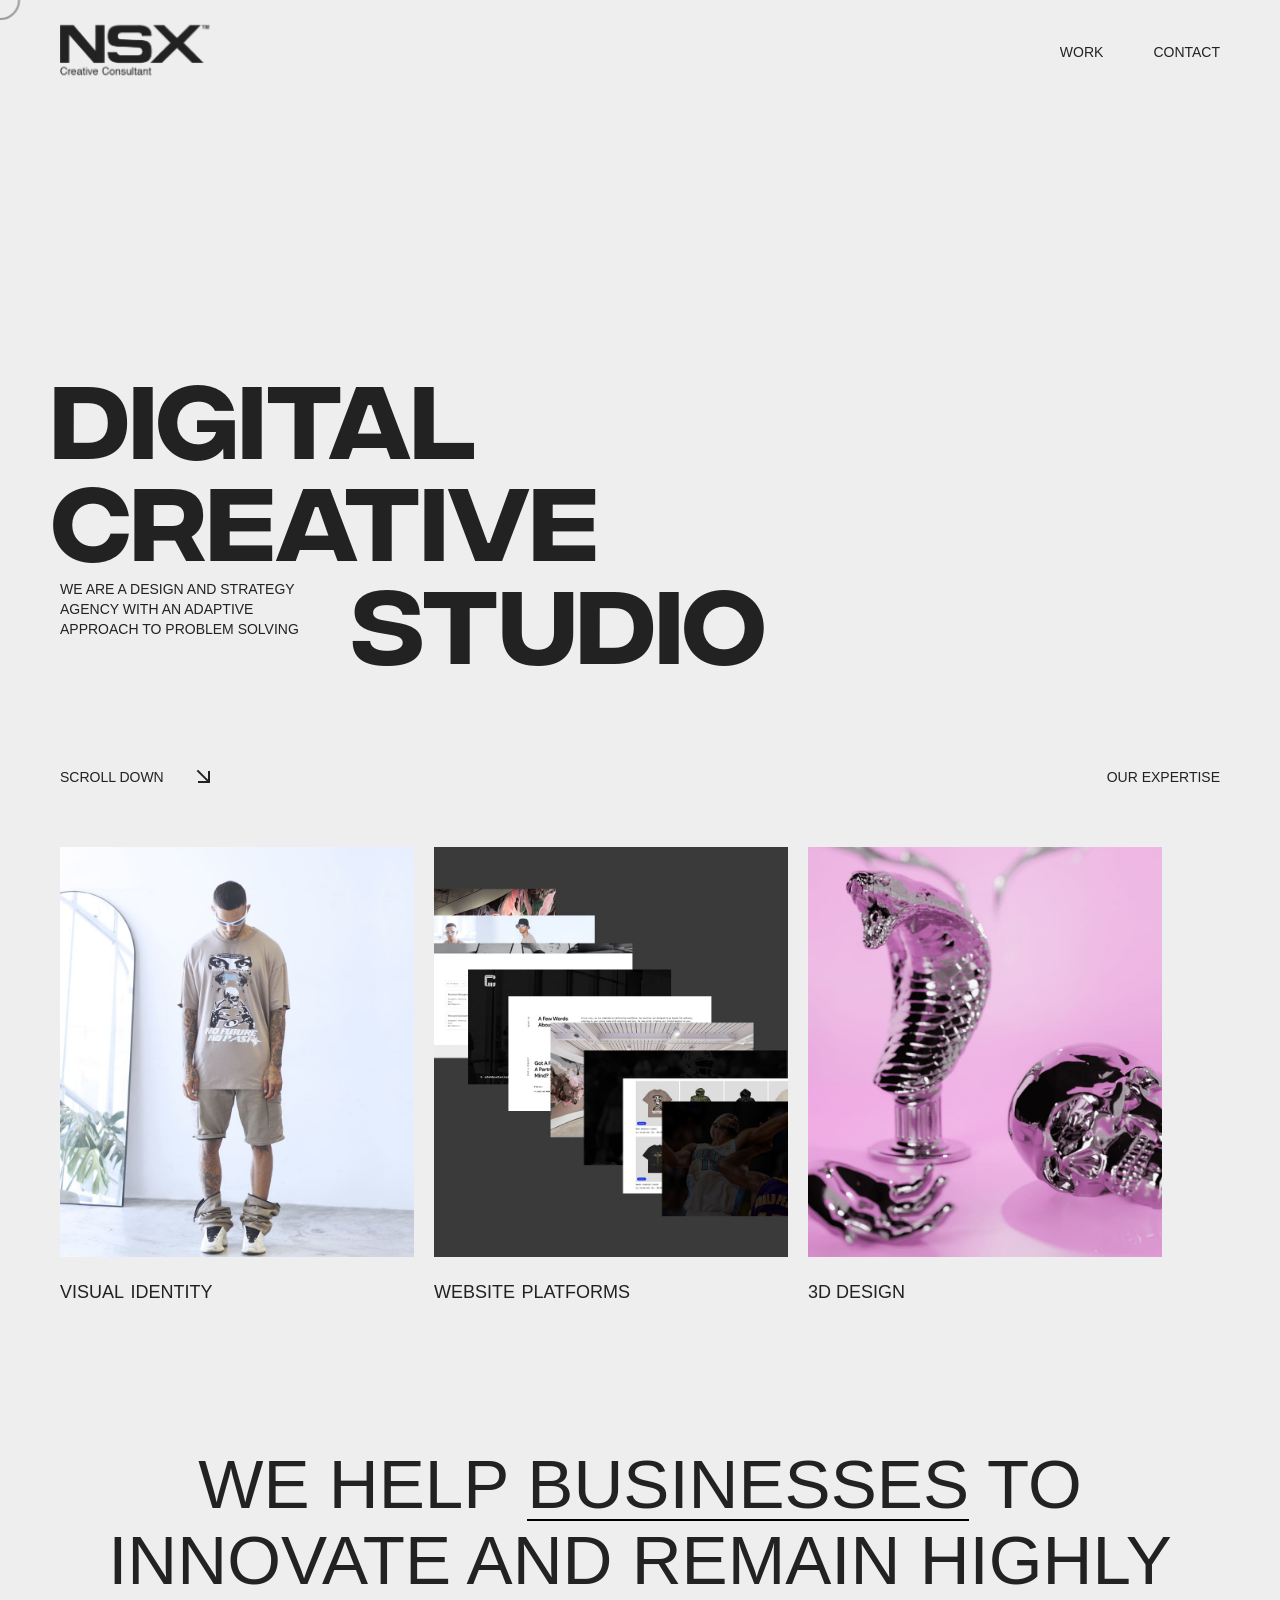
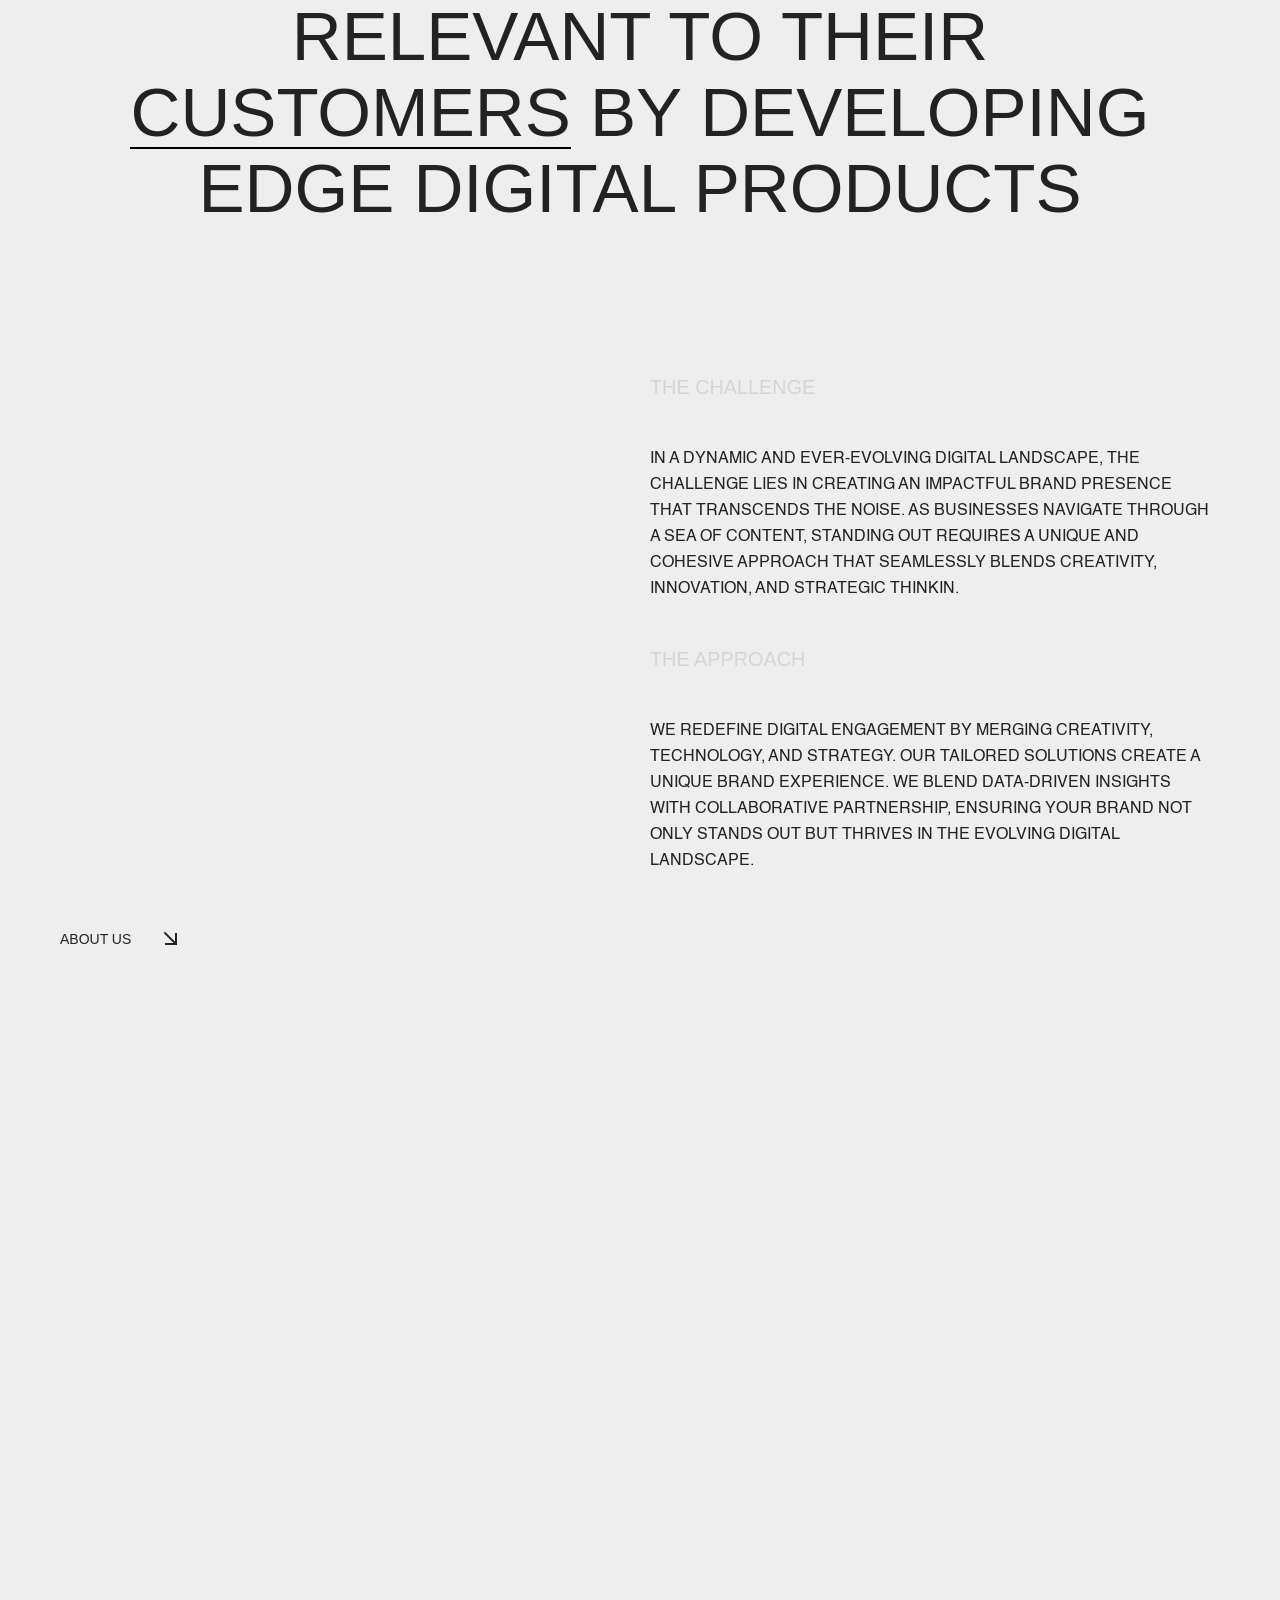
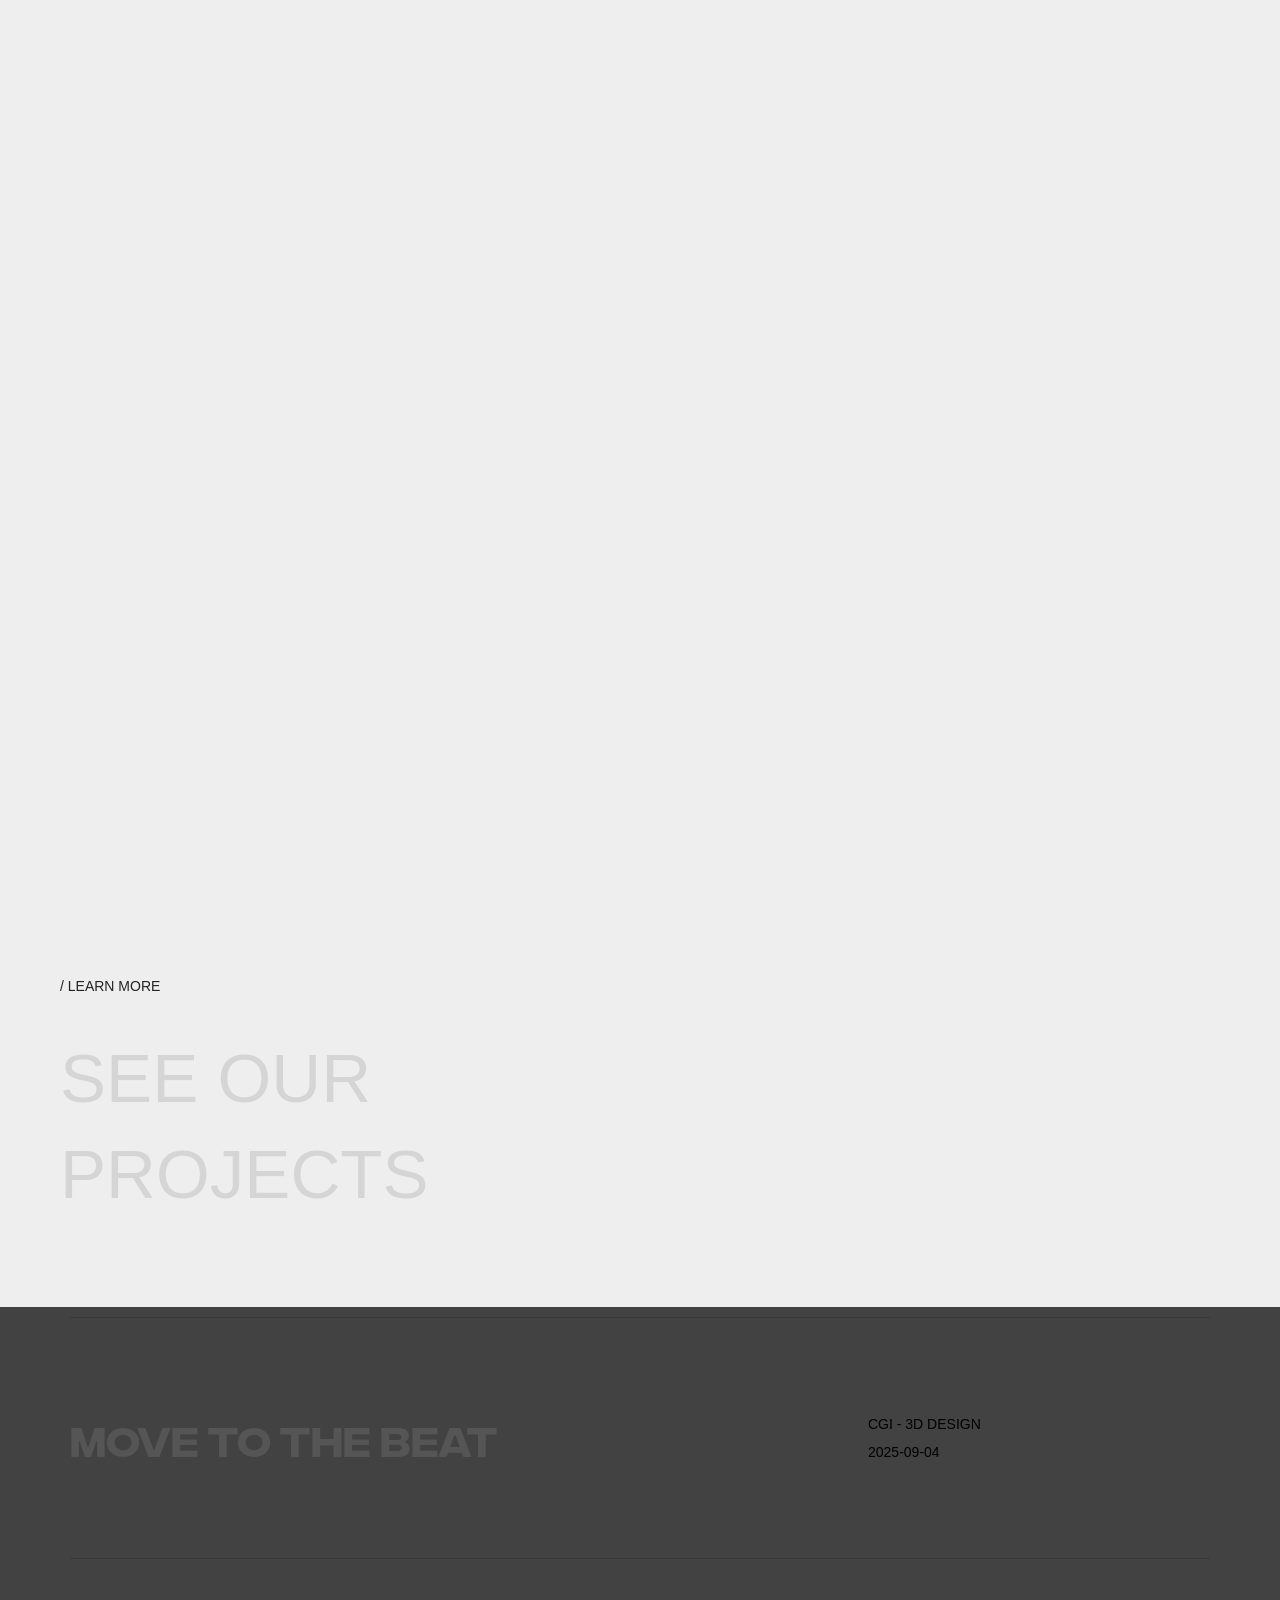
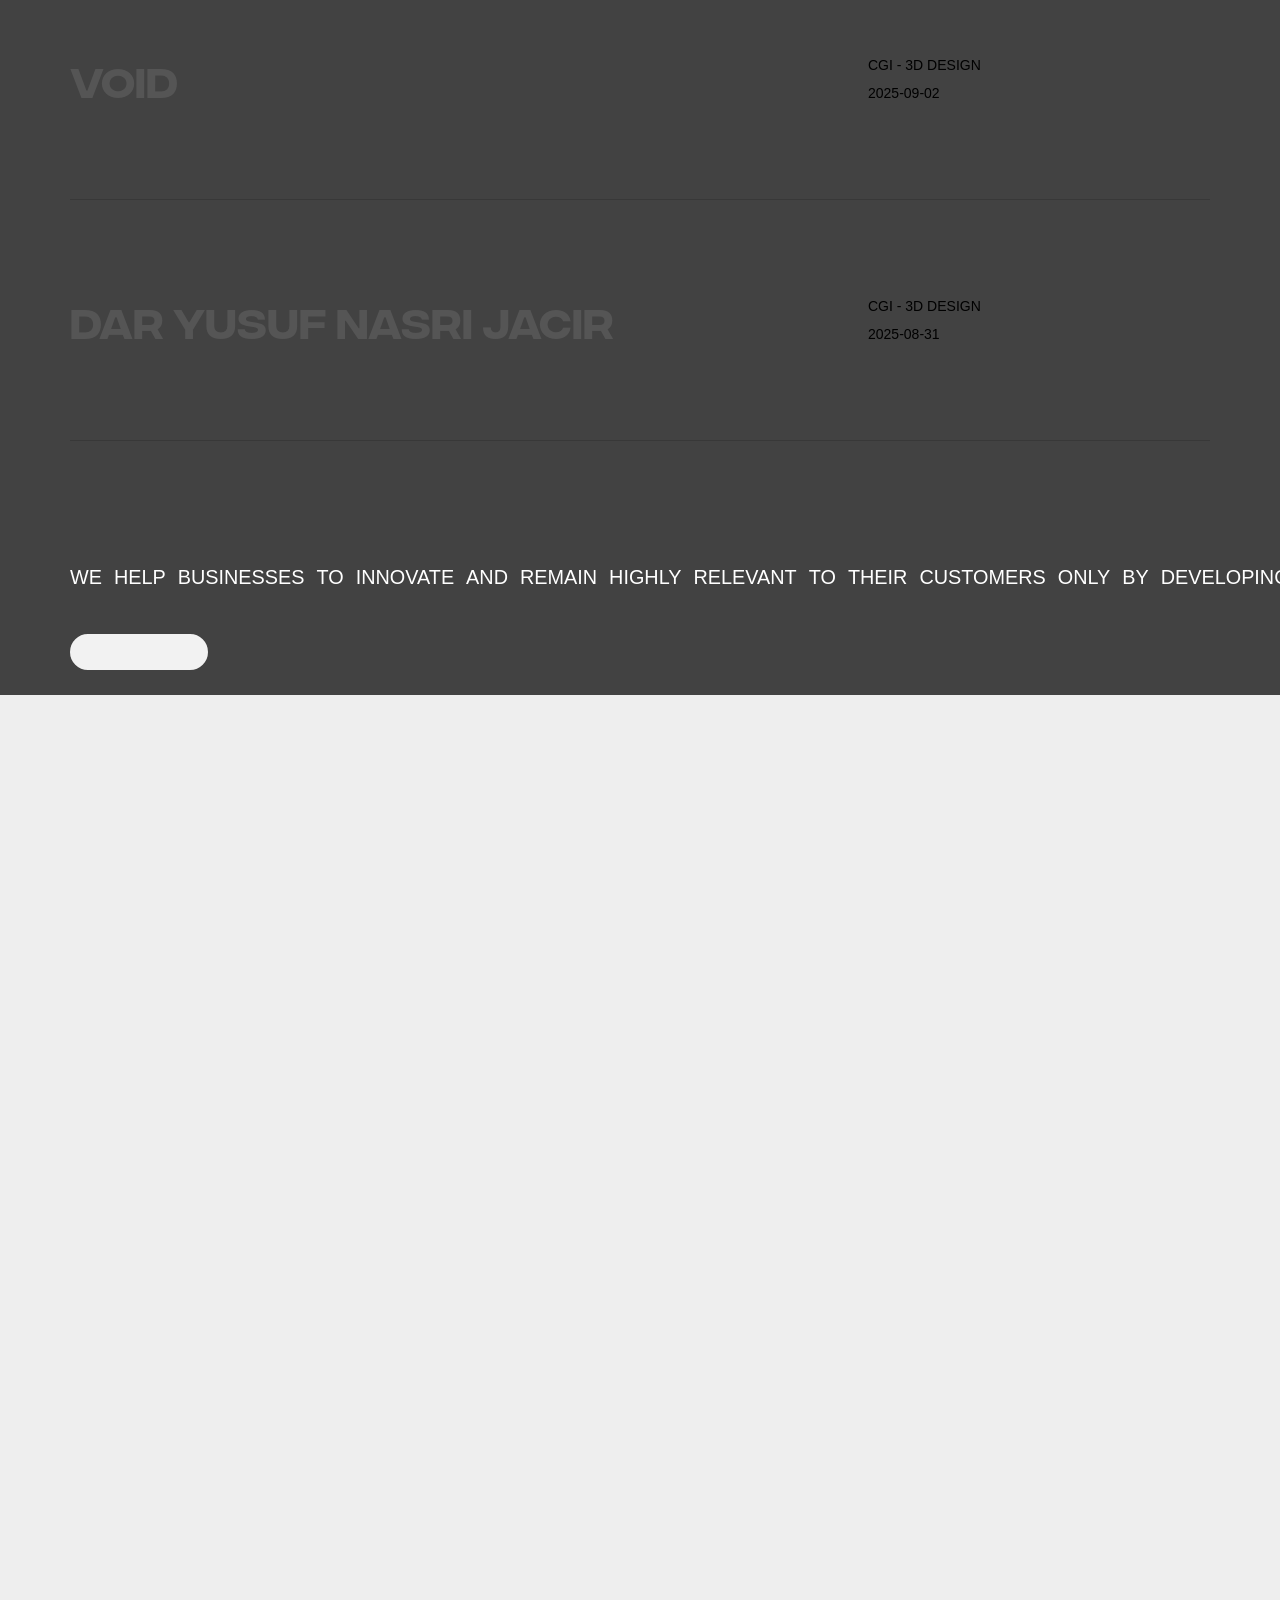
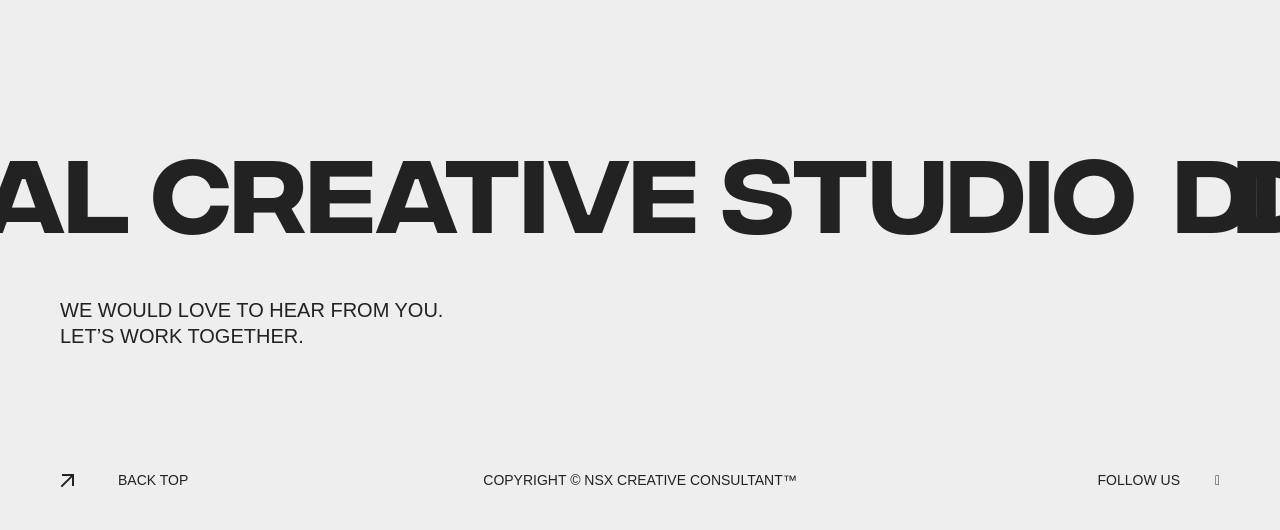
==== commit 4a4a08fa: "nsxcreative-site(2)" ====
--- a/index.html
+++ b/index.html
@@ -248,7 +248,51 @@
 
 
 </style>
-<script src="./assets/wp-emoji-release.min.js" defer=""></script></head>
+<script src="./assets/wp-emoji-release.min.js" defer=""></script><style id="nsx-hasmask-fix">
+/* Fix has-mask word spacing - override span-per-word system */
+.has-mask { overflow: visible !important; }
+.has-mask span { 
+    display: inline !important; 
+    margin: 0 !important;
+    opacity: 1 !important;
+    transform: none !important;
+    -webkit-transform: none !important;
+    height: auto !important;
+    overflow: visible !important;
+}
+.has-mask span > span {
+    display: inline !important;
+    margin: 0 !important;
+    opacity: 1 !important;
+    transform: none !important;
+    -webkit-transform: none !important;
+    height: auto !important;
+}
+</style>
+<script id="nsx-hasmask-js">
+document.addEventListener('DOMContentLoaded', function() {
+    // Unwrap all has-mask elements: replace span-per-word with plain text
+    document.querySelectorAll('.has-mask').forEach(function(el) {
+        // Get all inner spans (words)
+        var spans = el.querySelectorAll('span > span');
+        if (spans.length > 0) {
+            var words = [];
+            spans.forEach(function(s) { words.push(s.textContent); });
+            el.innerHTML = words.join(' ');
+        } else {
+            var outerSpans = el.querySelectorAll('span');
+            if (outerSpans.length > 0) {
+                var words = [];
+                outerSpans.forEach(function(s) { 
+                    if (s.children.length === 0) words.push(s.textContent); 
+                });
+                if (words.length > 0) el.innerHTML = words.join(' ');
+            }
+        }
+    });
+});
+</script>
+</head>
 
 <body class="home wp-singular page-template-default page page-id-4420 wp-embed-responsive wp-theme-harington hero-below-caption disable-ajaxload uppercase-text elementor-default elementor-kit-7 elementor-page elementor-page-4420 e--ua-blink e--ua-chrome e--ua-mac e--ua-webkit header-visible" data-primary-color="#e2e2e2" style="" data-elementor-device-mode="desktop">
 		<script>
@@ -617,9 +661,7 @@
 						<div class="page-nav-caption text-align-left marquee-title content-full-width">
 							<div class="inner">
 								<a class="page-title next-ajax-link-page" href="https://nsxcreative.com/about-2/" data-type="page-transition" data-firstline="Next" data-secondline="Page">
-									<div class="next-hero-title-wrapper">
-										<div class="next-hero-title" style="translate: none; rotate: none; scale: none; transform: translate(-39.69%, 0%) translate3d(0px, 0px, 0px);"><span>Digital Creative Studio</span></div>
-									<div class="next-hero-title" style="left: 1592px; top: 0px; position: absolute; translate: none; rotate: none; scale: none; transform: translate(-39.69%, 0%) translate3d(0px, 0px, 0px);"><span style="translate: none; rotate: none; scale: none; opacity: 1; transform: translate(0px, 0px);">Digital Creative Studio</span></div></div>
+									<div class="next-hero-title-wrapper" style="animation: content-marquee 18s linear infinite;"><div class="next-hero-title"><span>Digital Creative Studio</span></div><div class="next-hero-title"><span>Digital Creative Studio</span></div></div>
 								</a>
 																<div class="next-hero-subtitle-wrapper">
 									<div class="next-hero-subtitle"><span>We would love to hear from you.</span><span>Let’s work together.</span></div>
